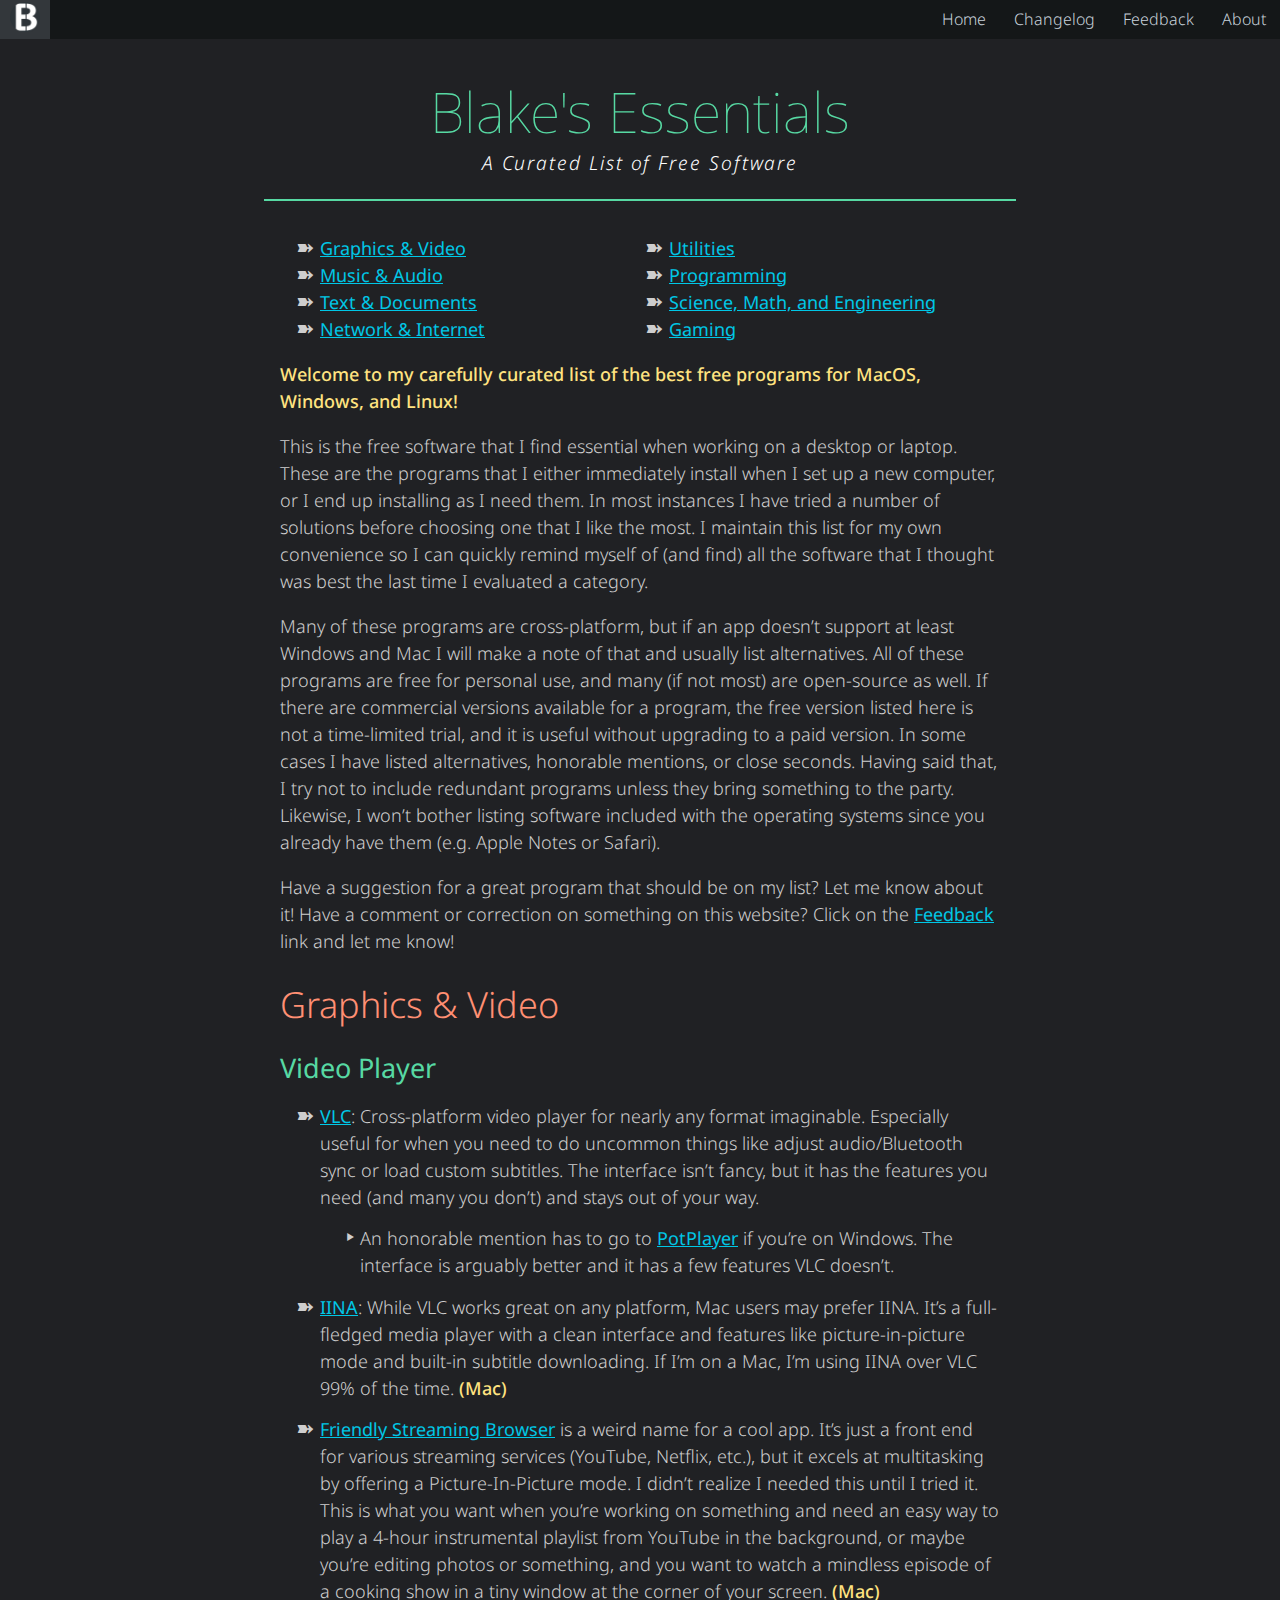
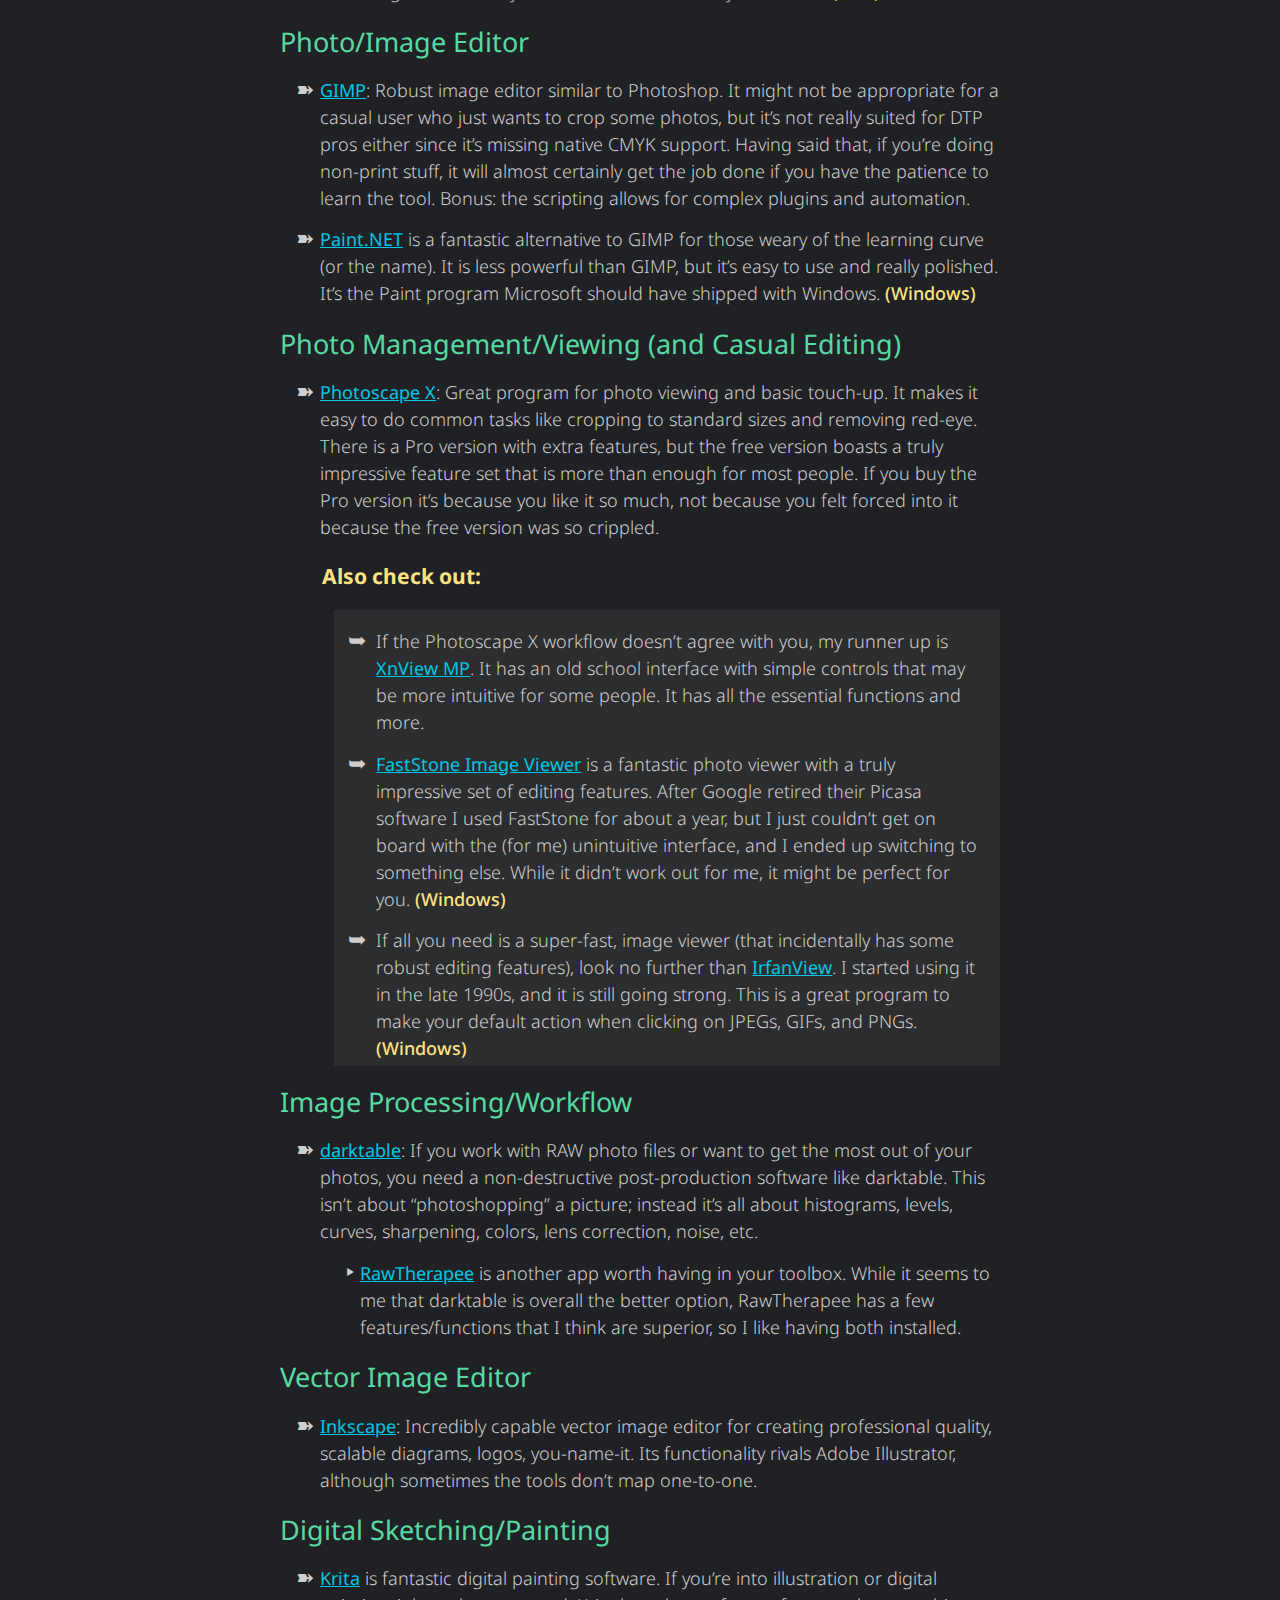
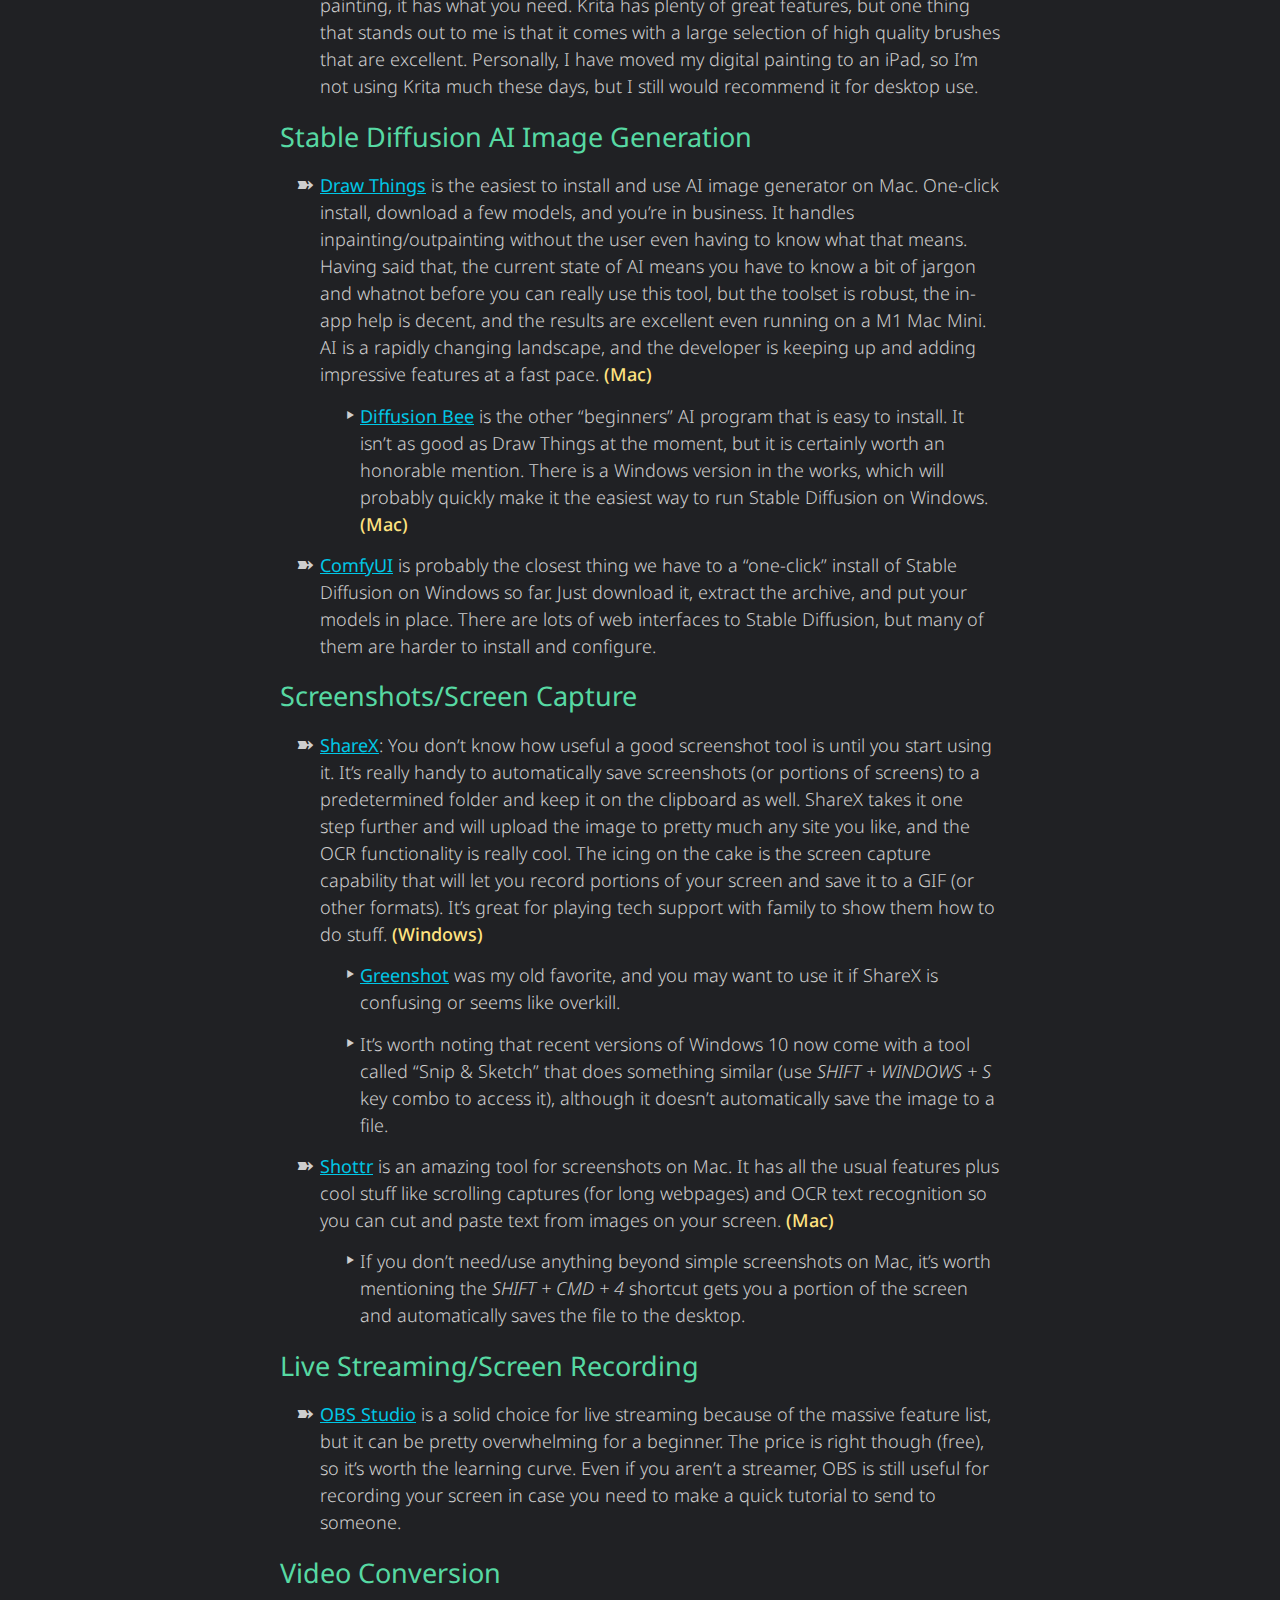
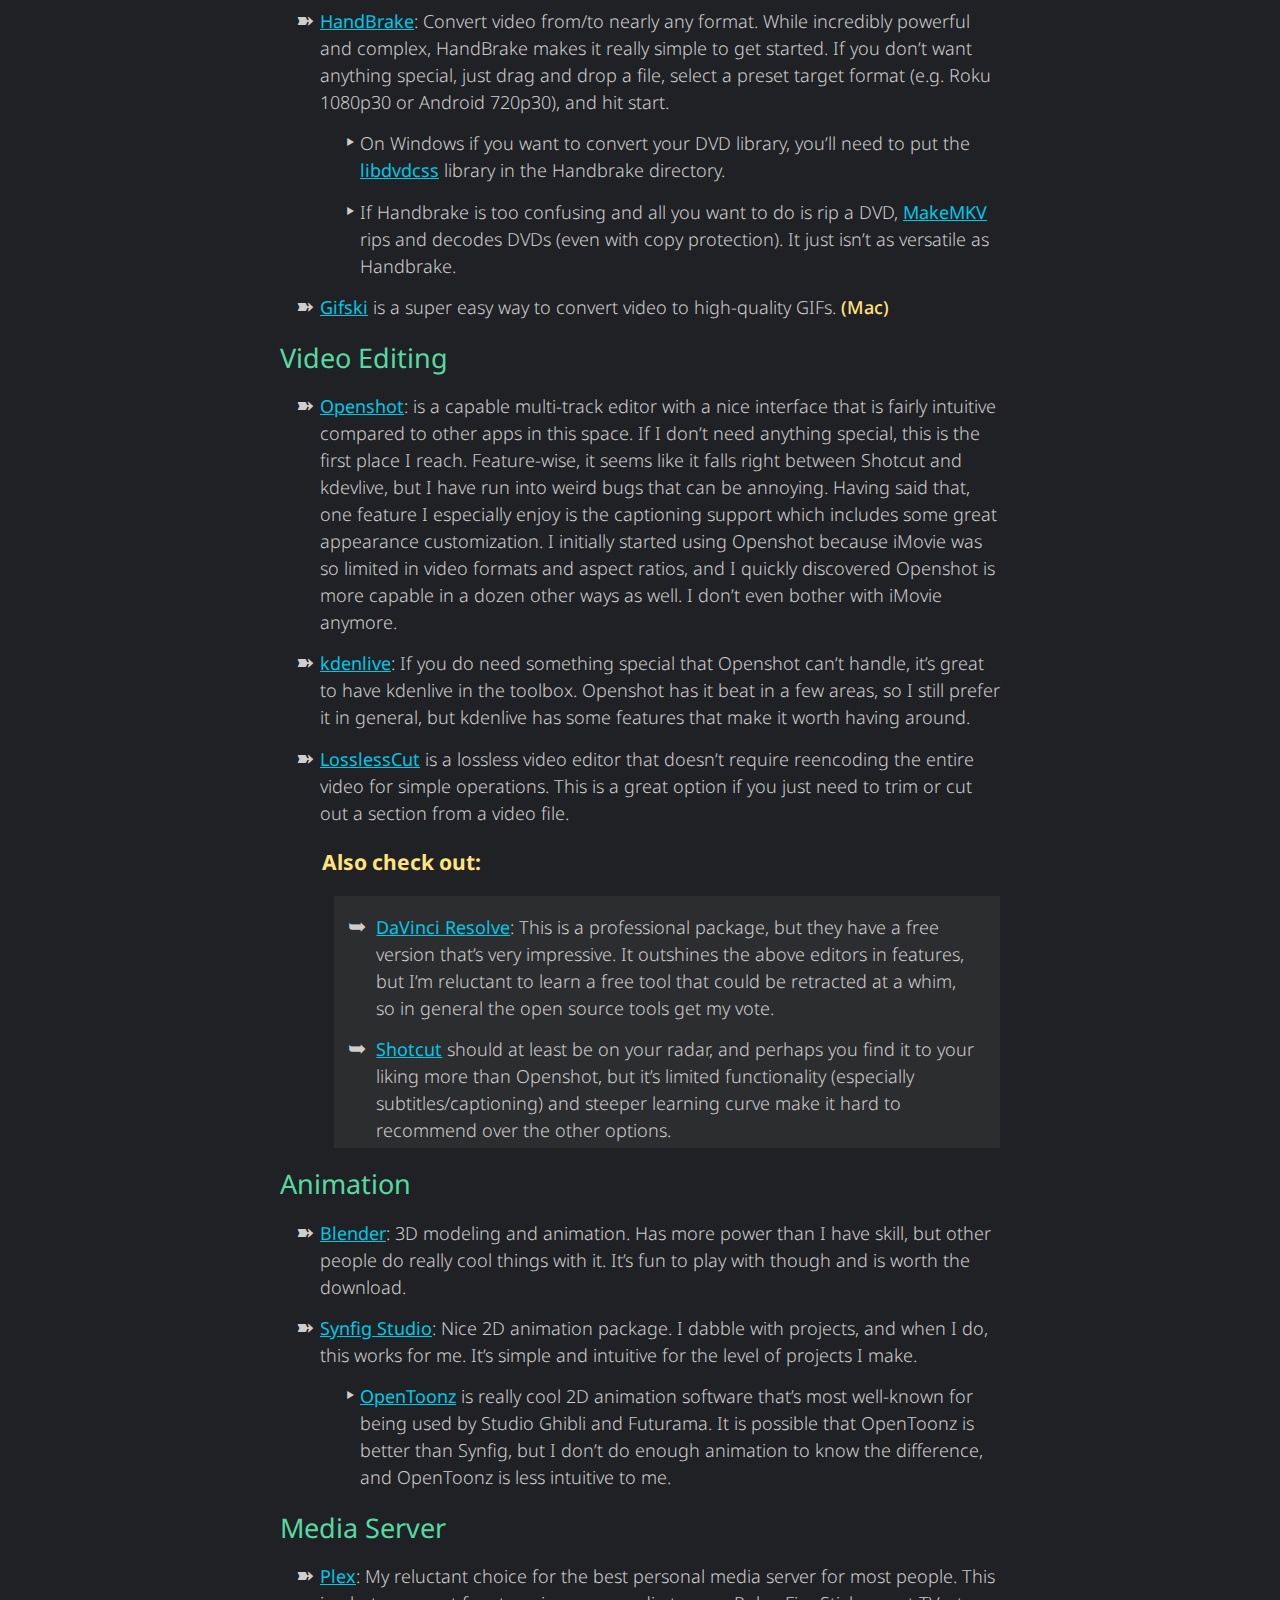
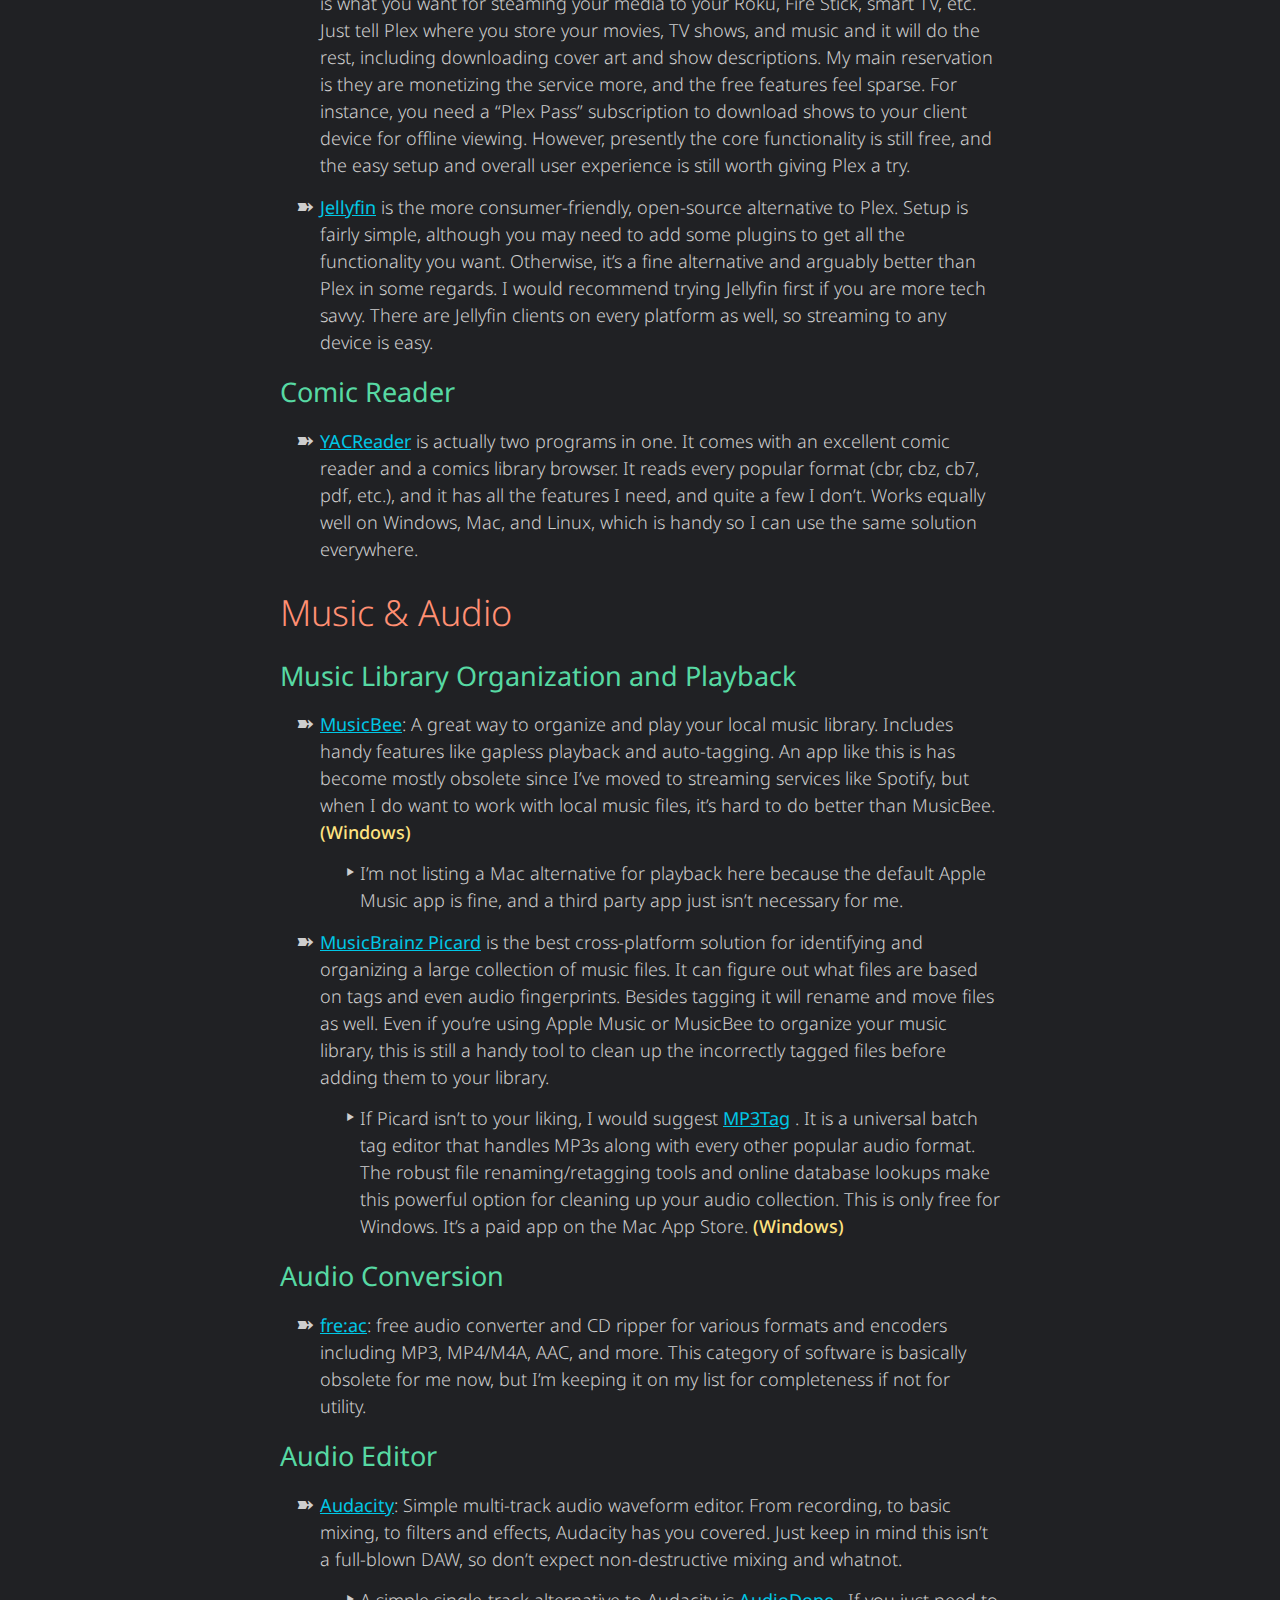
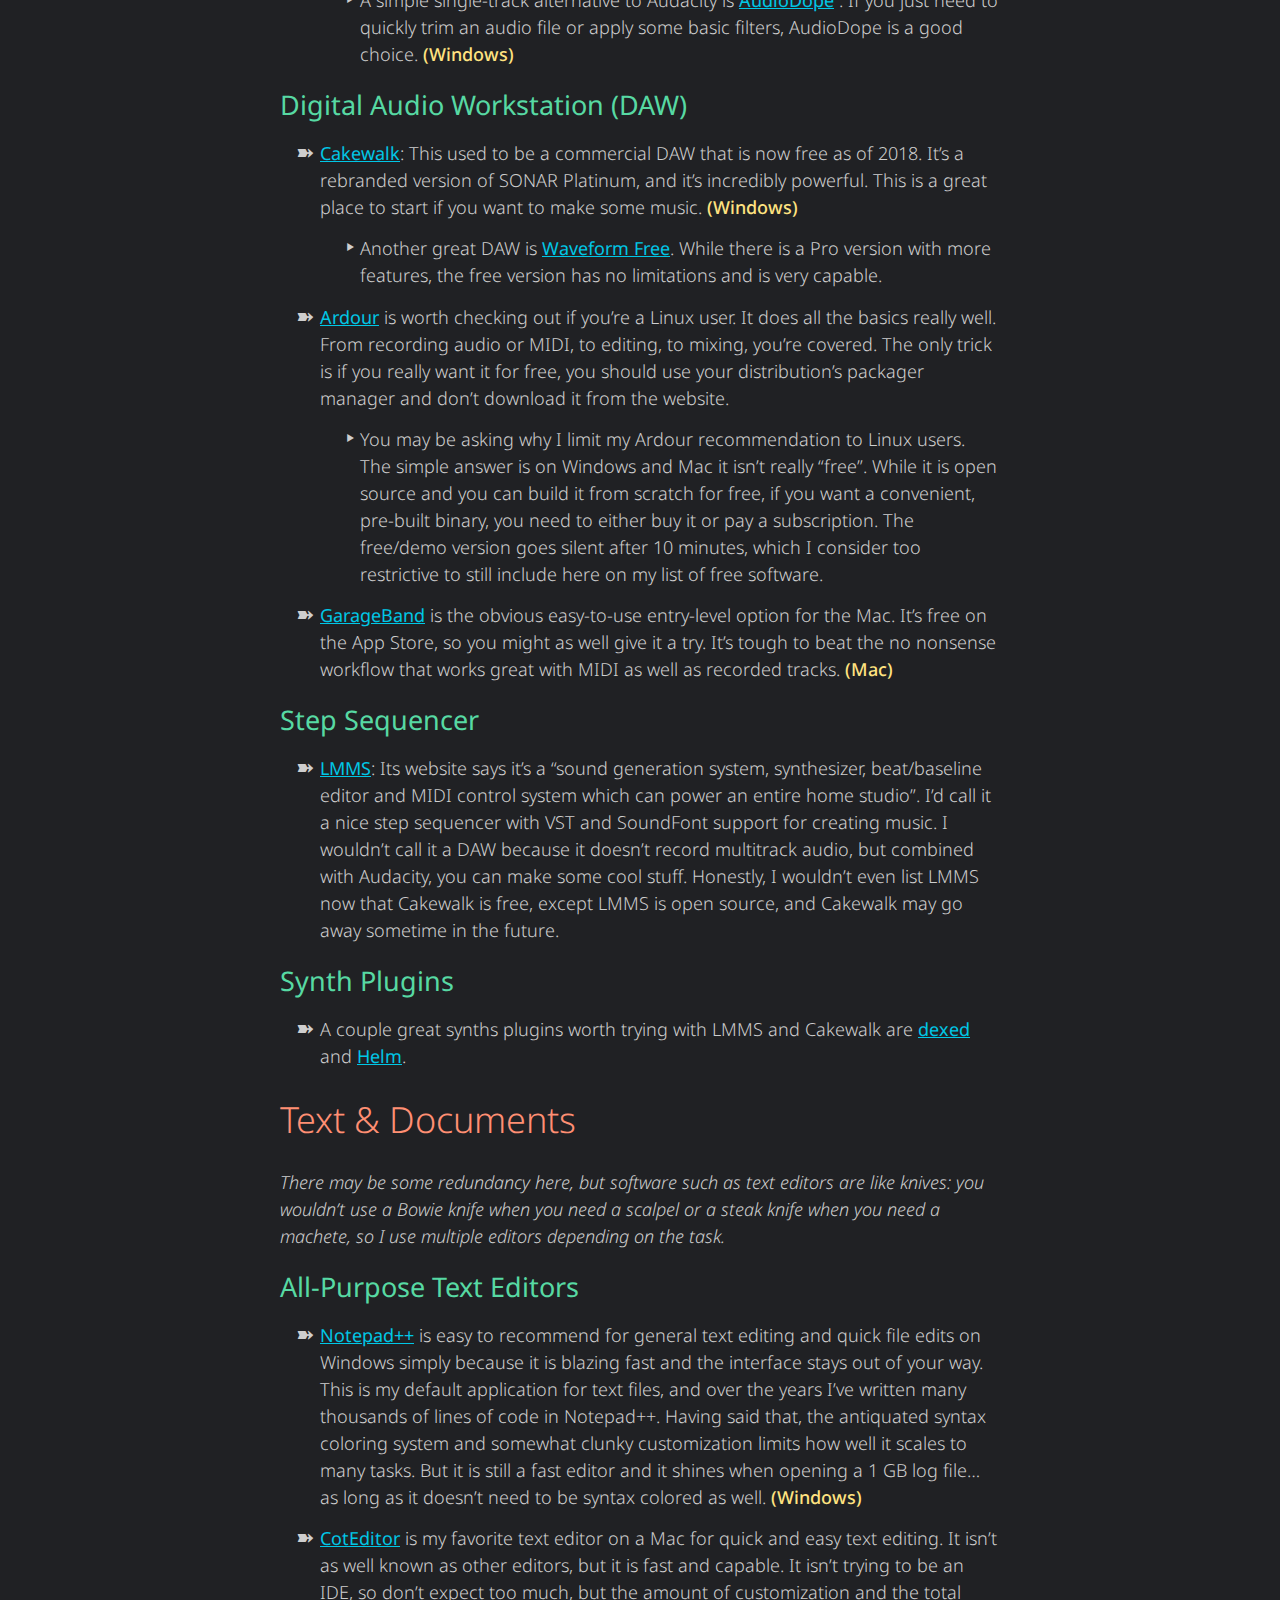
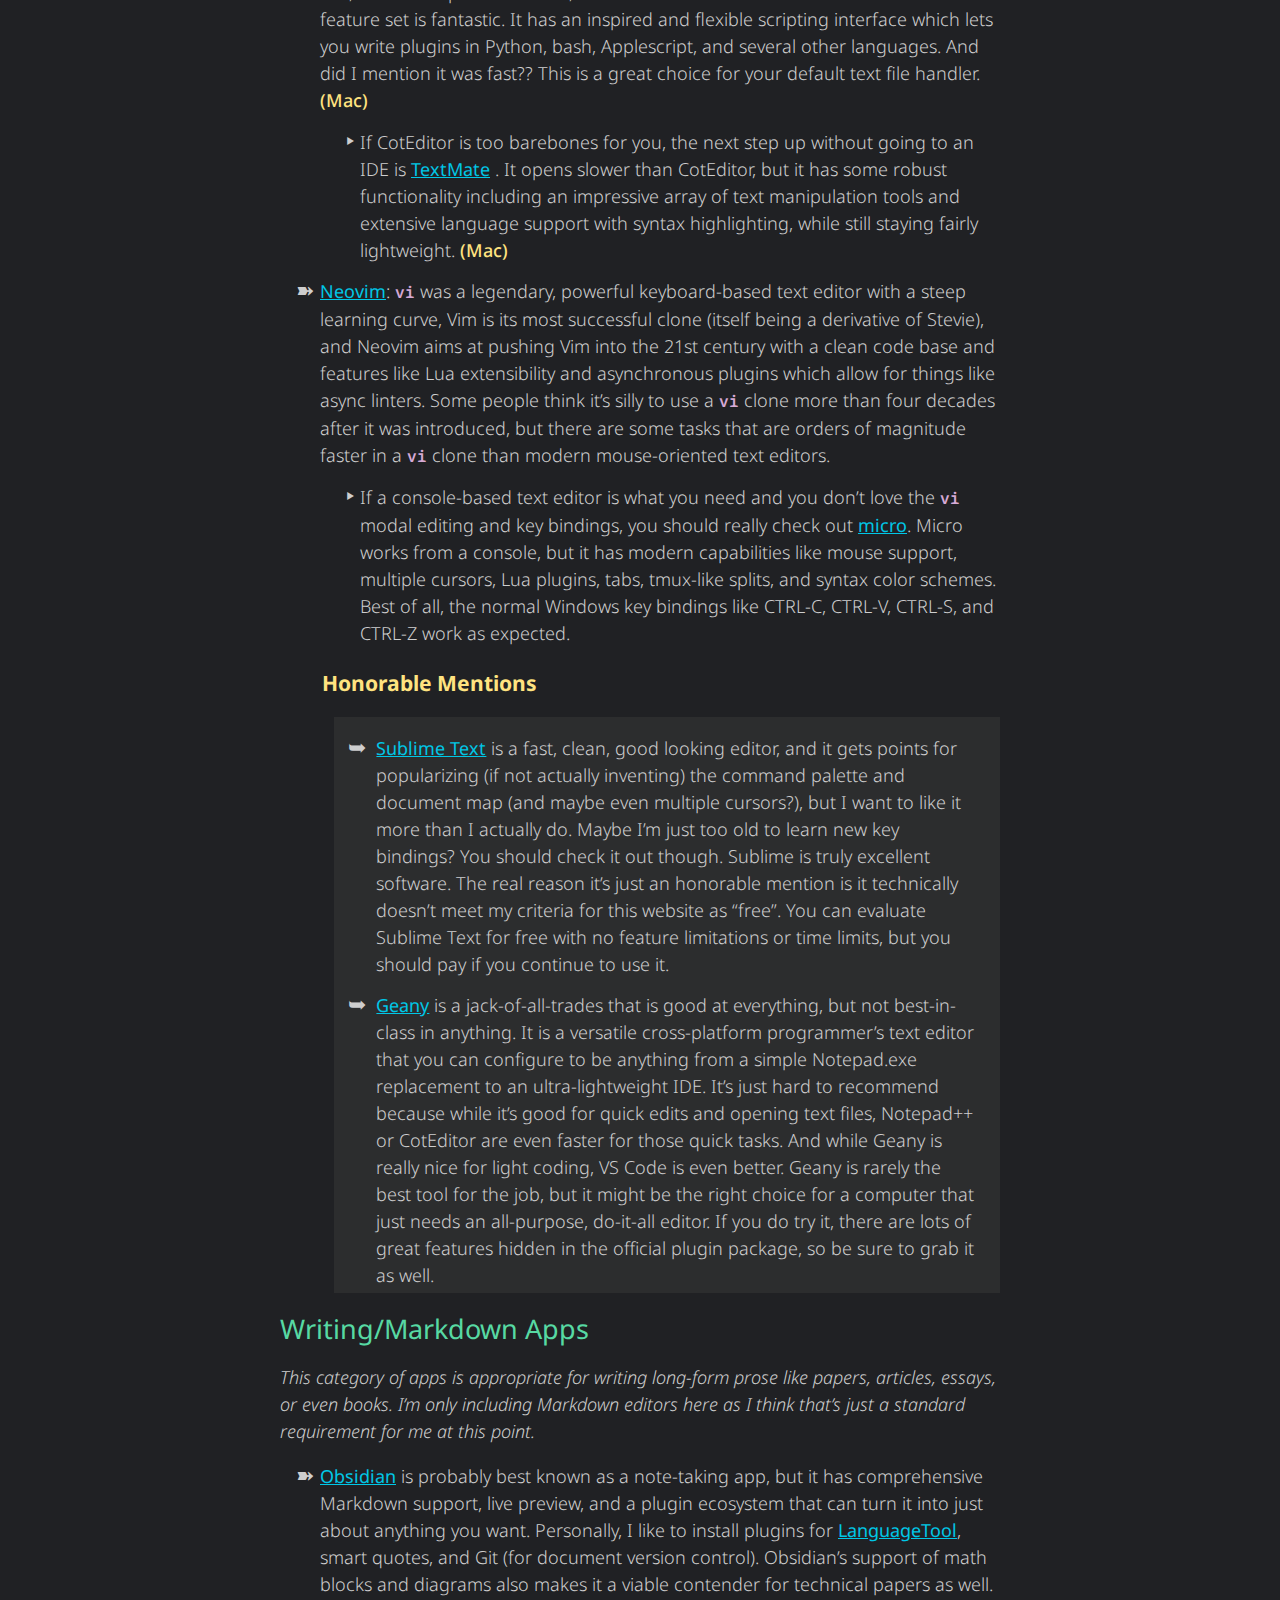
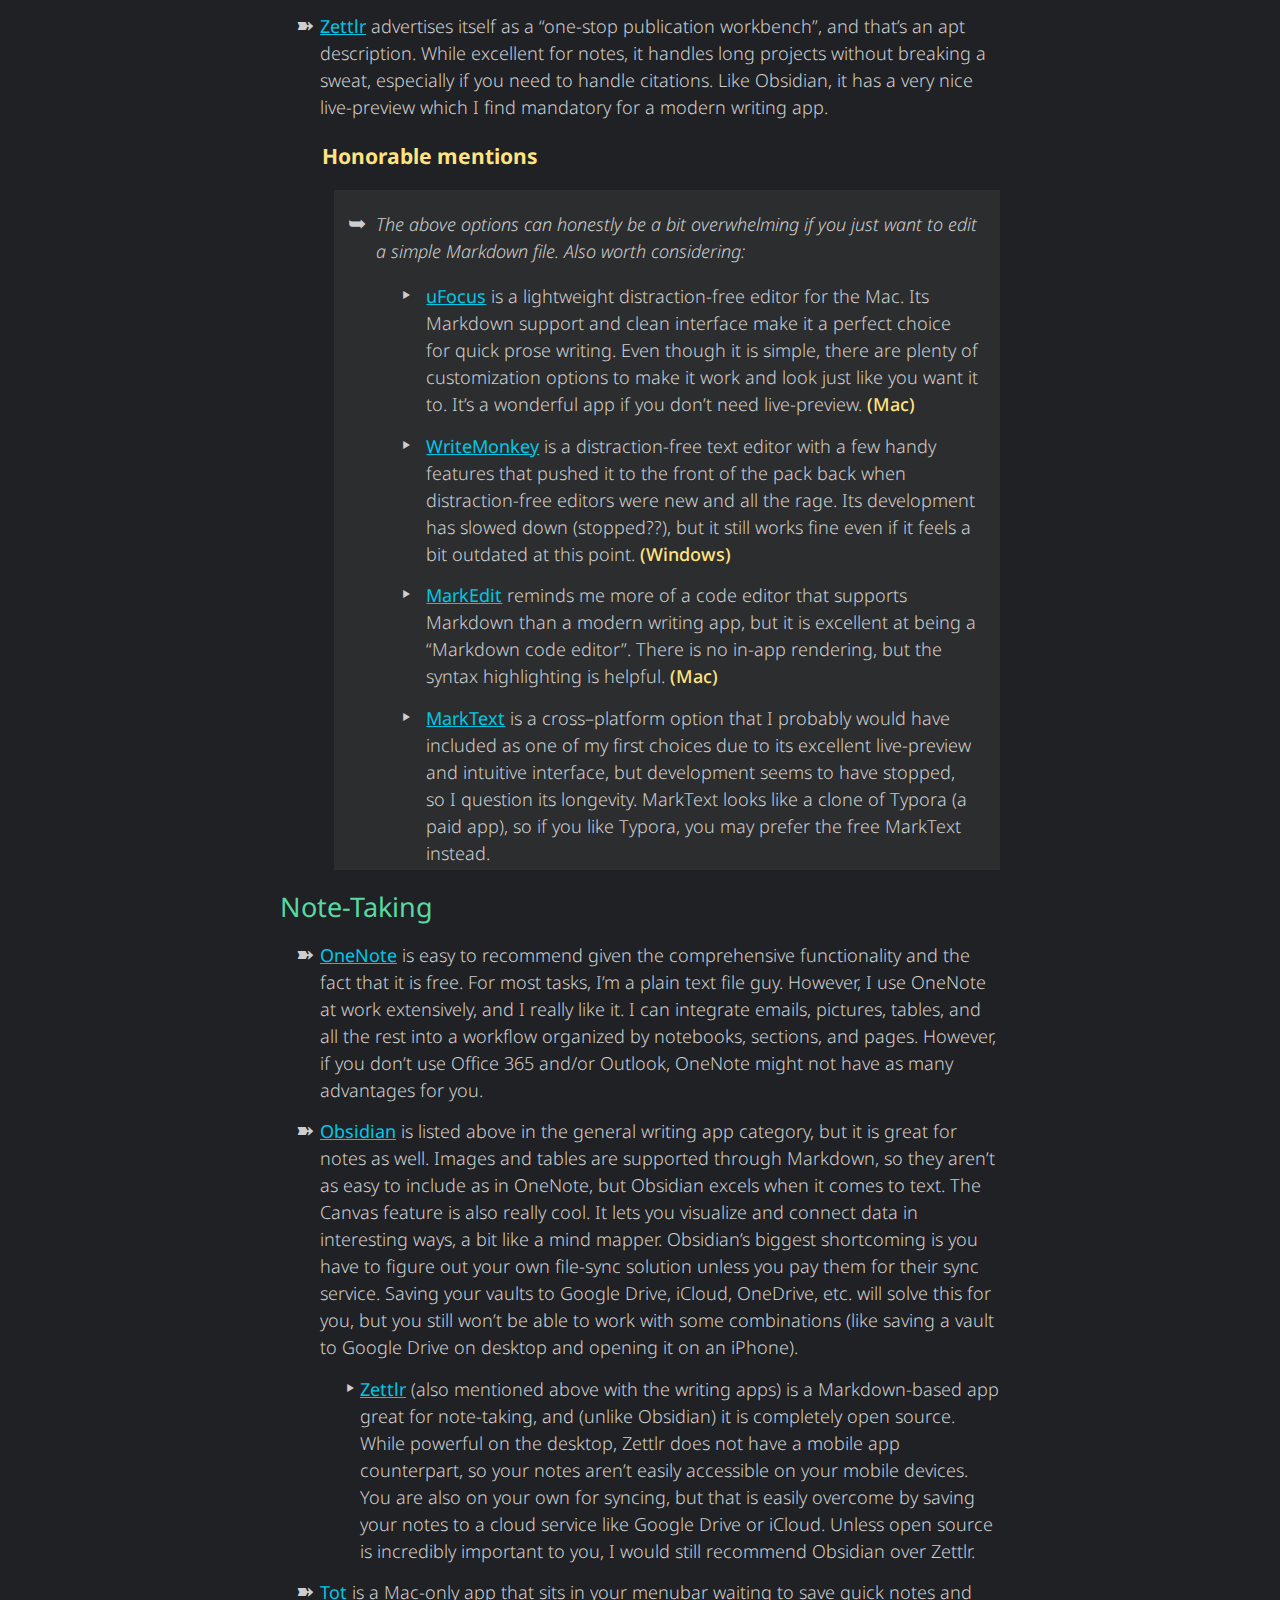
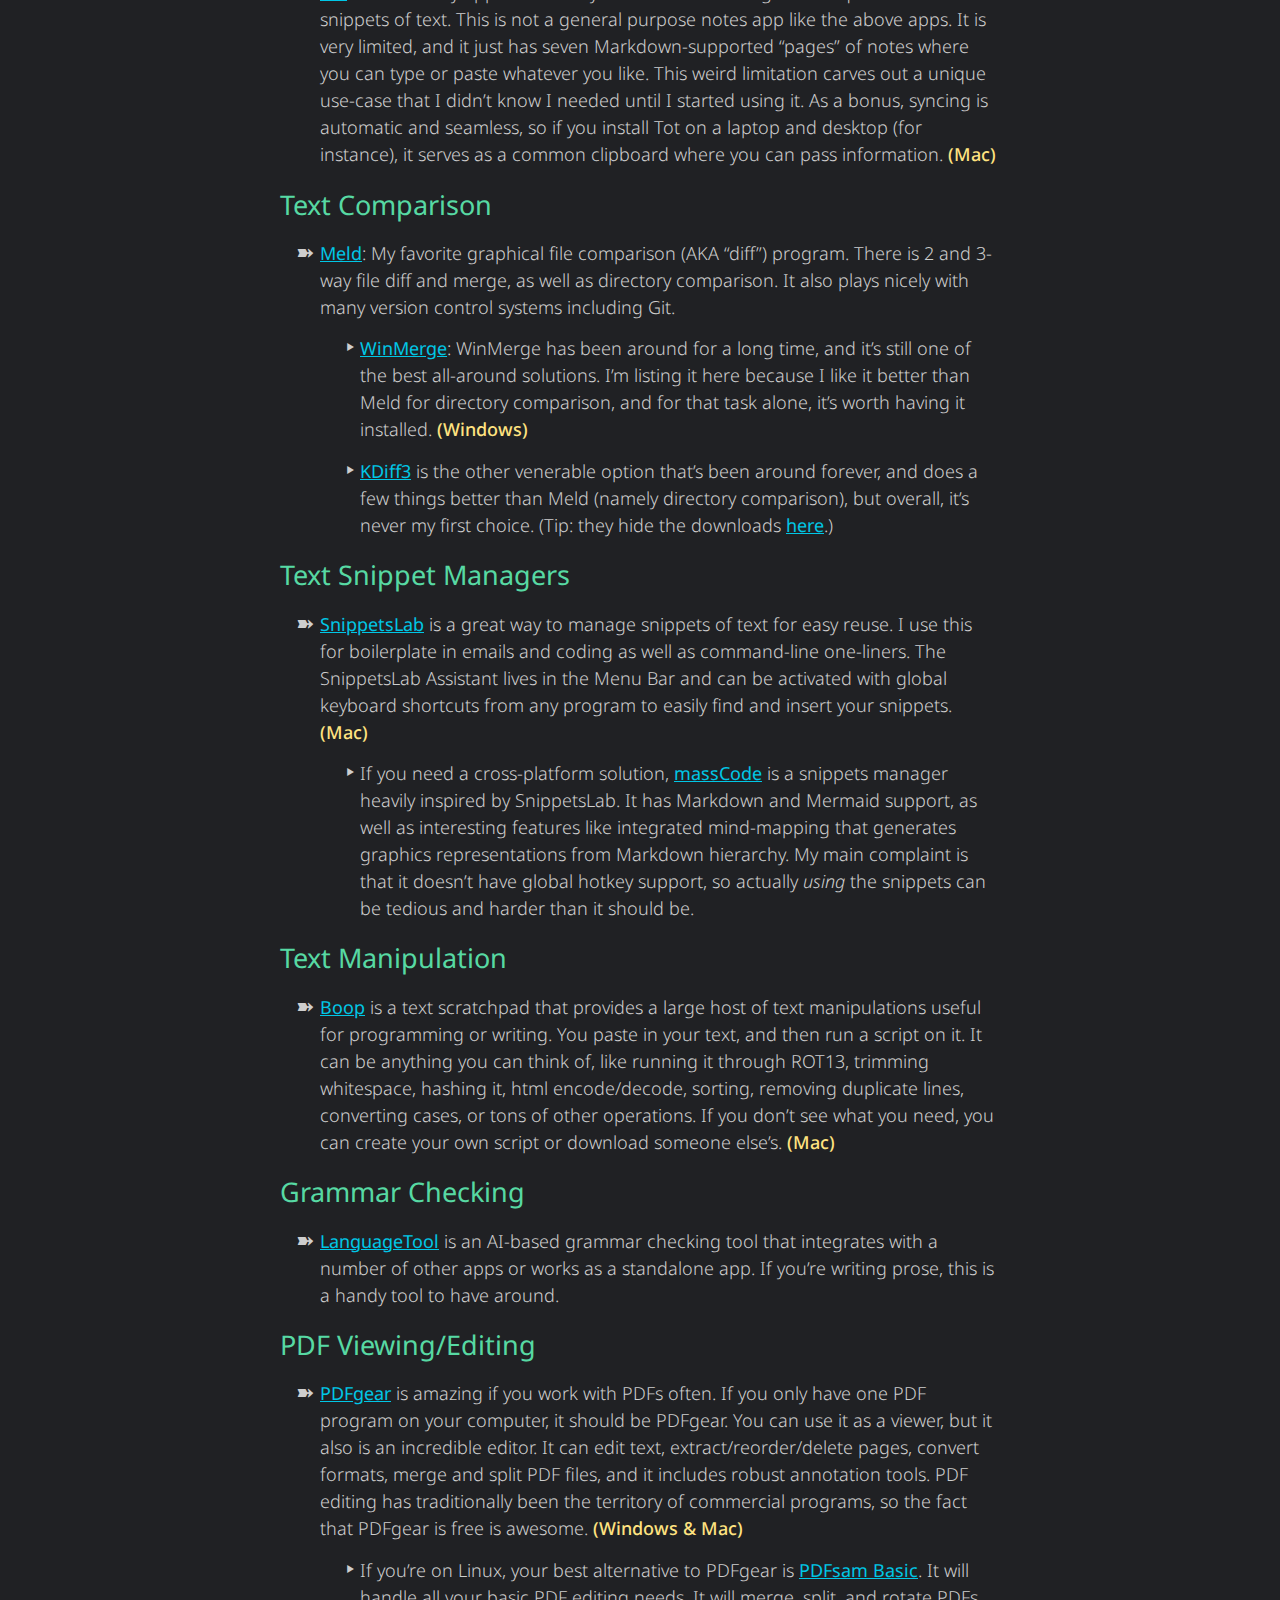
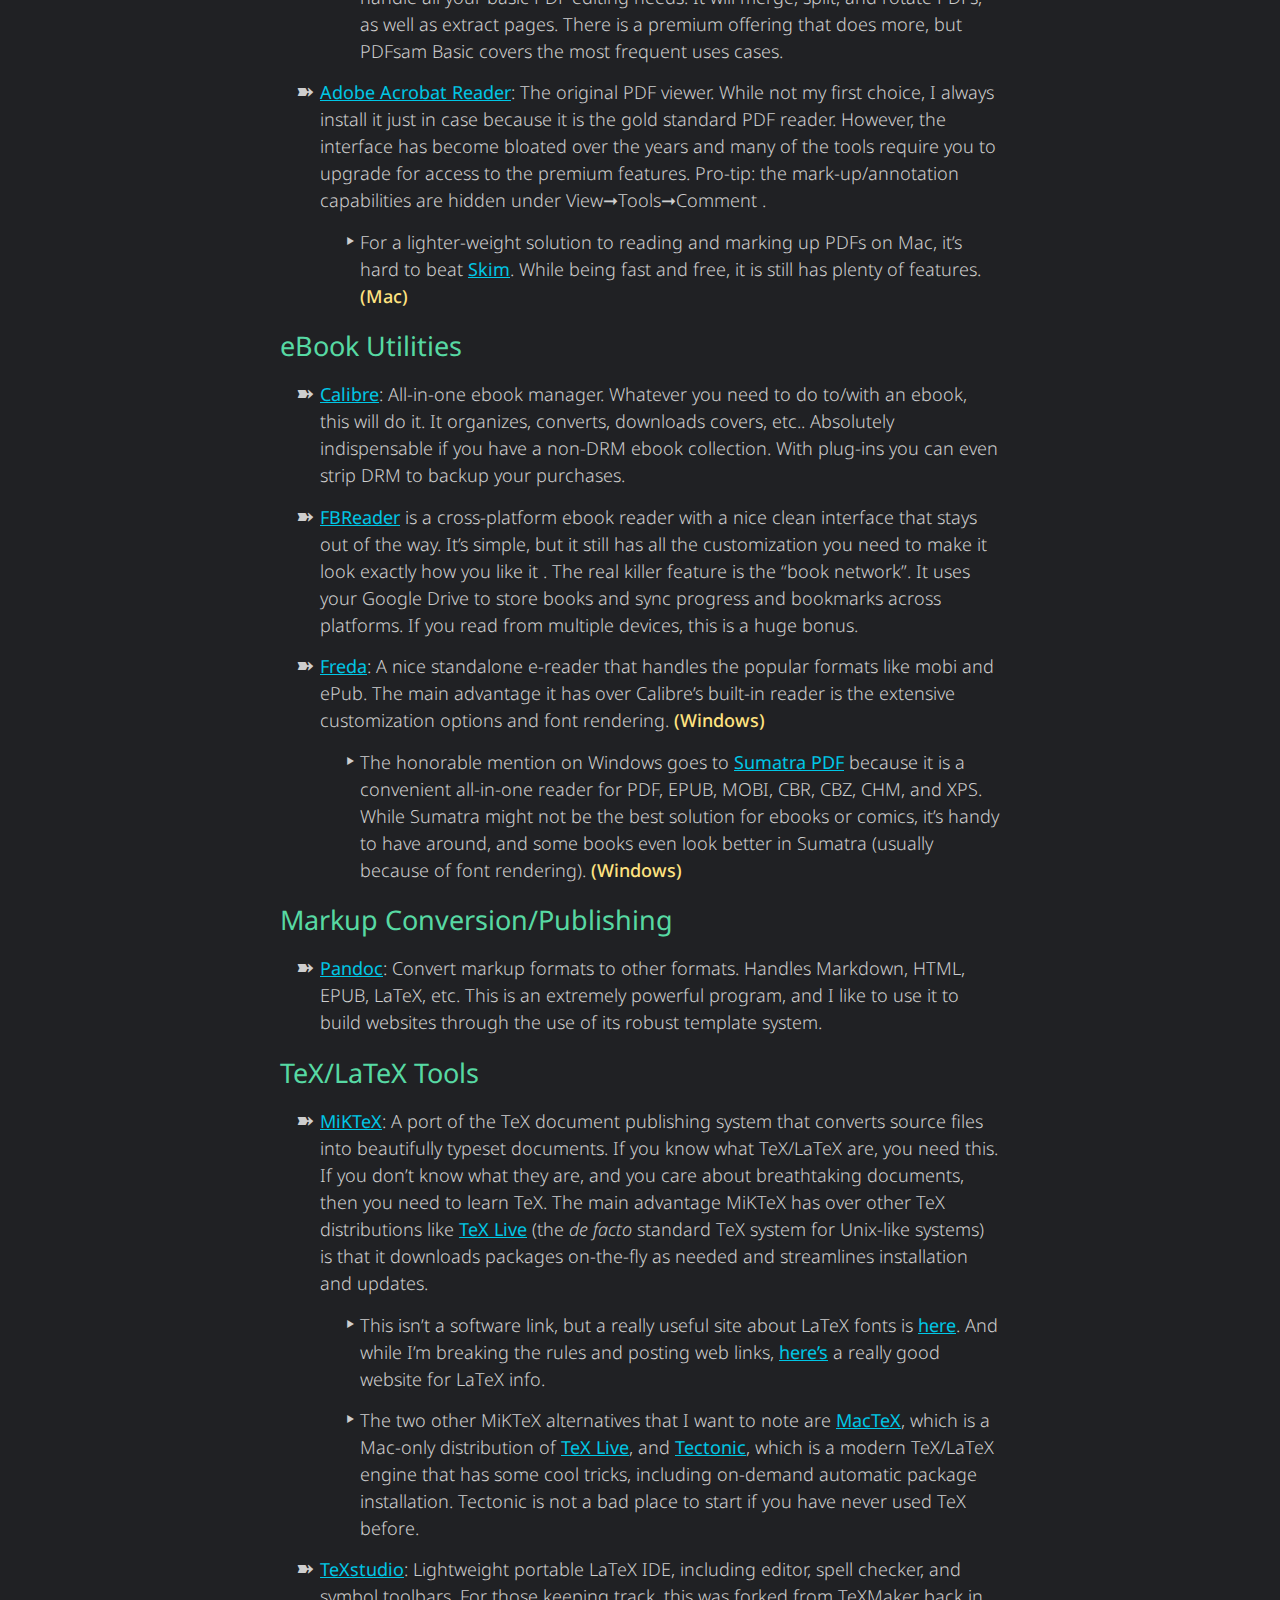
==== index.html @ a5bb8cea "x" ====
<!DOCTYPE html PUBLIC "-//W3C//DTD XHTML 1.1//EN" "http://www.w3.org/TR/xhtml11/DTD/xhtml11.dtd">
<html xmlns="http://www.w3.org/1999/xhtml" xml:lang="en">

<head>
    <meta http-equiv="Content-Type" content="text/html; charset=UTF-8" />
    <meta name="viewport" content="width=device-width, initial-scale=1">
    <title>Blake's Essentials</title>
    <link rel="shortcut icon" type="image/png" href="favicon.png" />
    <link rel="stylesheet" href="./main.css" type="text/css" />
    <link rel="preconnect" href="https://fonts.googleapis.com">
    <link rel="preconnect" href="https://fonts.gstatic.com" crossorigin>
    <link href="https://fonts.googleapis.com/css2?family=Noto+Sans+Mono:wght@100..900&family=Noto+Sans:ital,wght@0,100..900;1,100..900&display=swap" rel="stylesheet">
</head>
</head>

<body>

  <div class="navbar">
    <div class="navbar-left">
      <a href="index.html"><img src="favicon.png" height="30" width="30"/></a>
    </div>
    <div class="navbar-right">
      <a href="about.html">About</a>
      <a href="https://forms.gle/swSCivmLBwTxRwY27">Feedback</a>
      <a href="changelog.html">Changelog</a>
      <a href="index.html">Home</a>
    </div>
  </div>
  
  <div id="banner">
    <div id="banner-title">Blake's Essentials</div>
    <div id="banner-description">A Curated List of Free Software</div>
  </div>  

  <div class="content">
    
        <div class="categories">
      <ul>
      <li><a href="#graphics-video" id="toc-graphics-video">Graphics
      &amp; Video</a></li>
      <li><a href="#music-audio" id="toc-music-audio">Music &amp;
      Audio</a></li>
      <li><a href="#text-documents" id="toc-text-documents">Text &amp;
      Documents</a></li>
      <li><a href="#network-internet" id="toc-network-internet">Network
      &amp; Internet</a></li>
      <li><a href="#utilities" id="toc-utilities">Utilities</a></li>
      <li><a href="#programming"
      id="toc-programming">Programming</a></li>
      <li><a href="#science-math-and-engineering"
      id="toc-science-math-and-engineering">Science, Math, and
      Engineering</a></li>
      <li><a href="#gaming" id="toc-gaming">Gaming</a></li>
      </ul>
    </div>
    
        
        <p><strong>Welcome to my carefully curated list of the best free
        programs for MacOS, Windows, and Linux!</strong></p>
        <p>This is the free software that I find essential when working
        on a desktop or laptop. These are the programs that I either
        immediately install when I set up a new computer, or I end up
        installing as I need them. In most instances I have tried a
        number of solutions before choosing one that I like the most. I
        maintain this list for my own convenience so I can quickly
        remind myself of (and find) all the software that I thought was
        best the last time I evaluated a category.</p>
        <p>Many of these programs are cross-platform, but if an app
        doesn’t support at least Windows and Mac I will make a note of
        that and usually list alternatives. All of these programs are
        free for personal use, and many (if not most) are open-source as
        well. If there are commercial versions available for a program,
        the free version listed here is not a time-limited trial, and it
        is useful without upgrading to a paid version. In some cases I
        have listed alternatives, honorable mentions, or close seconds.
        Having said that, I try not to include redundant programs unless
        they bring something to the party. Likewise, I won’t bother
        listing software included with the operating systems since you
        already have them (e.g. Apple Notes or Safari).</p>
        <p>Have a suggestion for a great program that should be on my
        list? Let me know about it! Have a comment or correction on
        something on this website? Click on the <a
        href="https://forms.gle/swSCivmLBwTxRwY27">Feedback</a> link and
        let me know!</p>
        <h1 id="graphics-video">Graphics &amp; Video</h1>
        <h2 id="video-player">Video Player</h2>
        <ul>
        <li><a href="http://www.videolan.org/">VLC</a>: Cross-platform
        video player for nearly any format imaginable. Especially useful
        for when you need to do uncommon things like adjust
        audio/Bluetooth sync or load custom subtitles. The interface
        isn’t fancy, but it has the features you need (and many you
        don’t) and stays out of your way.
        <ul>
        <li>An honorable mention has to go to <a
        href="https://potplayer.daum.net">PotPlayer</a> if you’re on
        Windows. The interface is arguably better and it has a few
        features VLC doesn’t.</li>
        </ul></li>
        <li><a href="https://iina.io/">IINA</a>: While VLC works great
        on any platform, Mac users may prefer IINA. It’s a full-fledged
        media player with a clean interface and features like
        picture-in-picture mode and built-in subtitle downloading. If
        I’m on a Mac, I’m using IINA over VLC 99% of the time.
        <strong>(Mac)</strong></li>
        <li><a
        href="https://apps.apple.com/us/app/friendly-streaming-browser/id553245401?mt=12">Friendly
        Streaming Browser</a> is a weird name for a cool app. It’s just
        a front end for various streaming services (YouTube, Netflix,
        etc.), but it excels at multitasking by offering a
        Picture-In-Picture mode. I didn’t realize I needed this until I
        tried it. This is what you want when you’re working on something
        and need an easy way to play a 4-hour instrumental playlist from
        YouTube in the background, or maybe you’re editing photos or
        something, and you want to watch a mindless episode of a cooking
        show in a tiny window at the corner of your screen.
        <strong>(Mac)</strong></li>
        </ul>
        <h2 id="photoimage-editor">Photo/Image Editor</h2>
        <ul>
        <li><a href="http://www.gimp.org/">GIMP</a>: Robust image editor
        similar to Photoshop. It might not be appropriate for a casual
        user who just wants to crop some photos, but it’s not really
        suited for DTP pros either since it’s missing native CMYK
        support. Having said that, if you’re doing non-print stuff, it
        will almost certainly get the job done if you have the patience
        to learn the tool. Bonus: the scripting allows for complex
        plugins and automation.</li>
        <li><a href="http://www.getpaint.net/index.html">Paint.NET</a>
        is a fantastic alternative to GIMP for those weary of the
        learning curve (or the name). It is less powerful than GIMP, but
        it’s easy to use and really polished. It’s the Paint program
        Microsoft should have shipped with Windows.
        <strong>(Windows)</strong></li>
        </ul>
        <h2 id="photo-managementviewing-and-casual-editing">Photo
        Management/Viewing (and Casual Editing)</h2>
        <ul>
        <li><a href="http://x.photoscape.org/">Photoscape X</a>: Great
        program for photo viewing and basic touch-up. It makes it easy
        to do common tasks like cropping to standard sizes and removing
        red-eye. There is a Pro version with extra features, but the
        free version boasts a truly impressive feature set that is more
        than enough for most people. If you buy the Pro version it’s
        because you like it so much, not because you felt forced into it
        because the free version was so crippled.</li>
        </ul>
        <h3 id="also-check-out">Also check out:</h3>
        <ul>
        <li>If the Photoscape X workflow doesn’t agree with you, my
        runner up is <a
        href="https://www.xnview.com/en/xnviewmp/">XnView MP</a>. It has
        an old school interface with simple controls that may be more
        intuitive for some people. It has all the essential functions
        and more.</li>
        <li><a
        href="https://www.faststone.org/FSViewerDetail.htm">FastStone
        Image Viewer</a> is a fantastic photo viewer with a truly
        impressive set of editing features. After Google retired their
        Picasa software I used FastStone for about a year, but I just
        couldn’t get on board with the (for me) unintuitive interface,
        and I ended up switching to something else. While it didn’t work
        out for me, it might be perfect for you.
        <strong>(Windows)</strong></li>
        <li>If all you need is a super-fast, image viewer (that
        incidentally has some robust editing features), look no further
        than <a href="https://www.irfanview.com/">IrfanView</a>. I
        started using it in the late 1990s, and it is still going
        strong. This is a great program to make your default action when
        clicking on JPEGs, GIFs, and PNGs.
        <strong>(Windows)</strong></li>
        </ul>
        <h2 id="image-processingworkflow">Image Processing/Workflow</h2>
        <ul>
        <li><a href="https://www.darktable.org/">darktable</a>: If you
        work with RAW photo files or want to get the most out of your
        photos, you need a non-destructive post-production software like
        darktable. This isn’t about “photoshopping” a picture; instead
        it’s all about histograms, levels, curves, sharpening, colors,
        lens correction, noise, etc.
        <ul>
        <li><a href="https://www.rawtherapee.com/">RawTherapee</a> is
        another app worth having in your toolbox. While it seems to me
        that darktable is overall the better option, RawTherapee has a
        few features/functions that I think are superior, so I like
        having both installed.</li>
        </ul></li>
        </ul>
        <h2 id="vector-image-editor">Vector Image Editor</h2>
        <ul>
        <li><a href="https://inkscape.org/en/">Inkscape</a>: Incredibly
        capable vector image editor for creating professional quality,
        scalable diagrams, logos, you-name-it. Its functionality rivals
        Adobe Illustrator, although sometimes the tools don’t map
        one-to-one.</li>
        </ul>
        <h2 id="digital-sketchingpainting">Digital
        Sketching/Painting</h2>
        <ul>
        <li><a href="https://krita.org/en/">Krita</a> is fantastic
        digital painting software. If you’re into illustration or
        digital painting, it has what you need. Krita has plenty of
        great features, but one thing that stands out to me is that it
        comes with a large selection of high quality brushes that are
        excellent. Personally, I have moved my digital painting to an
        iPad, so I’m not using Krita much these days, but I still would
        recommend it for desktop use.</li>
        </ul>
        <h2 id="stable-diffusion-ai-image-generation">Stable Diffusion
        AI Image Generation</h2>
        <ul>
        <li><a href="https://drawthings.ai/">Draw Things</a> is the
        easiest to install and use AI image generator on Mac. One-click
        install, download a few models, and you’re in business. It
        handles inpainting/outpainting without the user even having to
        know what that means. Having said that, the current state of AI
        means you have to know a bit of jargon and whatnot before you
        can really use this tool, but the toolset is robust, the in-app
        help is decent, and the results are excellent even running on a
        M1 Mac Mini. AI is a rapidly changing landscape, and the
        developer is keeping up and adding impressive features at a fast
        pace. <strong>(Mac)</strong>
        <ul>
        <li><a href="https://diffusionbee.com/">Diffusion Bee</a> is the
        other “beginners” AI program that is easy to install. It isn’t
        as good as Draw Things at the moment, but it is certainly worth
        an honorable mention. There is a Windows version in the works,
        which will probably quickly make it the easiest way to run
        Stable Diffusion on Windows. <strong>(Mac)</strong></li>
        </ul></li>
        <li><a
        href="https://github.com/comfyanonymous/ComfyUI">ComfyUI</a> is
        probably the closest thing we have to a “one-click” install of
        Stable Diffusion on Windows so far. Just download it, extract
        the archive, and put your models in place. There are lots of web
        interfaces to Stable Diffusion, but many of them are harder to
        install and configure.</li>
        </ul>
        <h2 id="screenshotsscreen-capture">Screenshots/Screen
        Capture</h2>
        <ul>
        <li><a href="https://getsharex.com/">ShareX</a>: You don’t know
        how useful a good screenshot tool is until you start using it.
        It’s really handy to automatically save screenshots (or portions
        of screens) to a predetermined folder and keep it on the
        clipboard as well. ShareX takes it one step further and will
        upload the image to pretty much any site you like, and the OCR
        functionality is really cool. The icing on the cake is the
        screen capture capability that will let you record portions of
        your screen and save it to a GIF (or other formats). It’s great
        for playing tech support with family to show them how to do
        stuff. <strong>(Windows)</strong>
        <ul>
        <li><a href="http://getgreenshot.org/">Greenshot</a> was my old
        favorite, and you may want to use it if ShareX is confusing or
        seems like overkill.</li>
        <li>It’s worth noting that recent versions of Windows 10 now
        come with a tool called “Snip &amp; Sketch” that does something
        similar (use <em>SHIFT + WINDOWS + S</em> key combo to access
        it), although it doesn’t automatically save the image to a
        file.</li>
        </ul></li>
        <li><a href="https://shottr.cc/">Shottr</a> is an amazing tool
        for screenshots on Mac. It has all the usual features plus cool
        stuff like scrolling captures (for long webpages) and OCR text
        recognition so you can cut and paste text from images on your
        screen. <strong>(Mac)</strong>
        <ul>
        <li>If you don’t need/use anything beyond simple screenshots on
        Mac, it’s worth mentioning the <em>SHIFT + CMD + 4</em> shortcut
        gets you a portion of the screen and automatically saves the
        file to the desktop.</li>
        </ul></li>
        </ul>
        <h2 id="live-streamingscreen-recording">Live Streaming/Screen
        Recording</h2>
        <ul>
        <li><a href="https://obsproject.com/">OBS Studio</a> is a solid
        choice for live streaming because of the massive feature list,
        but it can be pretty overwhelming for a beginner. The price is
        right though (free), so it’s worth the learning curve. Even if
        you aren’t a streamer, OBS is still useful for recording your
        screen in case you need to make a quick tutorial to send to
        someone.</li>
        </ul>
        <h2 id="video-conversion">Video Conversion</h2>
        <ul>
        <li><a href="https://handbrake.fr/">HandBrake</a>: Convert video
        from/to nearly any format. While incredibly powerful and
        complex, HandBrake makes it really simple to get started. If you
        don’t want anything special, just drag and drop a file, select a
        preset target format (e.g. Roku 1080p30 or Android 720p30), and
        hit start.
        <ul>
        <li>On Windows if you want to convert your DVD library, you’ll
        need to put the <a
        href="http://download.videolan.org/pub/libdvdcss/1.2.11/win64/libdvdcss-2.dll">libdvdcss</a>
        library in the Handbrake directory.</li>
        <li>If Handbrake is too confusing and all you want to do is rip
        a DVD, <a href="http://www.makemkv.com/">MakeMKV</a> rips and
        decodes DVDs (even with copy protection). It just isn’t as
        versatile as Handbrake.</li>
        </ul></li>
        <li><a href="https://sindresorhus.com/gifski">Gifski</a> is a
        super easy way to convert video to high-quality GIFs.
        <strong>(Mac)</strong></li>
        </ul>
        <h2 id="video-editing">Video Editing</h2>
        <ul>
        <li><a href="https://www.openshot.org/">Openshot</a>: is a
        capable multi-track editor with a nice interface that is fairly
        intuitive compared to other apps in this space. If I don’t need
        anything special, this is the first place I reach. Feature-wise,
        it seems like it falls right between Shotcut and kdevlive, but I
        have run into weird bugs that can be annoying. Having said that,
        one feature I especially enjoy is the captioning support which
        includes some great appearance customization. I initially
        started using Openshot because iMovie was so limited in video
        formats and aspect ratios, and I quickly discovered Openshot is
        more capable in a dozen other ways as well. I don’t even bother
        with iMovie anymore.</li>
        <li><a href="https://kdenlive.org/">kdenlive</a>: If you do need
        something special that Openshot can’t handle, it’s great to have
        kdenlive in the toolbox. Openshot has it beat in a few areas, so
        I still prefer it in general, but kdenlive has some features
        that make it worth having around.</li>
        <li><a
        href="https://github.com/mifi/lossless-cut">LosslessCut</a> is a
        lossless video editor that doesn’t require reencoding the entire
        video for simple operations. This is a great option if you just
        need to trim or cut out a section from a video file.</li>
        </ul>
        <h3 id="also-check-out-1">Also check out:</h3>
        <ul>
        <li><a
        href="https://www.blackmagicdesign.com/products/davinciresolve/">DaVinci
        Resolve</a>: This is a professional package, but they have a
        free version that’s very impressive. It outshines the above
        editors in features, but I’m reluctant to learn a free tool that
        could be retracted at a whim, so in general the open source
        tools get my vote.</li>
        <li><a href="https://www.shotcut.org/">Shotcut</a> should at
        least be on your radar, and perhaps you find it to your liking
        more than Openshot, but it’s limited functionality (especially
        subtitles/captioning) and steeper learning curve make it hard to
        recommend over the other options.</li>
        </ul>
        <h2 id="animation">Animation</h2>
        <ul>
        <li><a href="https://www.blender.org/">Blender</a>: 3D modeling
        and animation. Has more power than I have skill, but other
        people do really cool things with it. It’s fun to play with
        though and is worth the download.</li>
        <li><a href="https://www.synfig.org/">Synfig Studio</a>: Nice 2D
        animation package. I dabble with projects, and when I do, this
        works for me. It’s simple and intuitive for the level of
        projects I make.
        <ul>
        <li><a href="https://opentoonz.github.io/e/">OpenToonz</a> is
        really cool 2D animation software that’s most well-known for
        being used by Studio Ghibli and Futurama. It is possible that
        OpenToonz is better than Synfig, but I don’t do enough animation
        to know the difference, and OpenToonz is less intuitive to
        me.</li>
        </ul></li>
        </ul>
        <h2 id="media-server">Media Server</h2>
        <ul>
        <li><a href="https://plex.tv/">Plex</a>: My reluctant choice for
        the best personal media server for most people. This is what you
        want for steaming your media to your Roku, Fire Stick, smart TV,
        etc. Just tell Plex where you store your movies, TV shows, and
        music and it will do the rest, including downloading cover art
        and show descriptions. My main reservation is they are
        monetizing the service more, and the free features feel sparse.
        For instance, you need a “Plex Pass” subscription to download
        shows to your client device for offline viewing. However,
        presently the core functionality is still free, and the easy
        setup and overall user experience is still worth giving Plex a
        try.</li>
        <li><a href="https://jellyfin.org/">Jellyfin</a> is the more
        consumer-friendly, open-source alternative to Plex. Setup is
        fairly simple, although you may need to add some plugins to get
        all the functionality you want. Otherwise, it’s a fine
        alternative and arguably better than Plex in some regards. I
        would recommend trying Jellyfin first if you are more tech
        savvy. There are Jellyfin clients on every platform as well, so
        streaming to any device is easy.</li>
        </ul>
        <h2 id="comic-reader">Comic Reader</h2>
        <ul>
        <li><a href="http://www.yacreader.com/">YACReader</a> is
        actually two programs in one. It comes with an excellent comic
        reader and a comics library browser. It reads every popular
        format (cbr, cbz, cb7, pdf, etc.), and it has all the features I
        need, and quite a few I don’t. Works equally well on Windows,
        Mac, and Linux, which is handy so I can use the same solution
        everywhere.</li>
        </ul>
        <h1 id="music-audio">Music &amp; Audio</h1>
        <h2 id="music-library-organization-and-playback">Music Library
        Organization and Playback</h2>
        <ul>
        <li><a href="https://getmusicbee.com/">MusicBee</a>: A great way
        to organize and play your local music library. Includes handy
        features like gapless playback and auto-tagging. An app like
        this is has become mostly obsolete since I’ve moved to streaming
        services like Spotify, but when I do want to work with local
        music files, it’s hard to do better than MusicBee.
        <strong>(Windows)</strong>
        <ul>
        <li>I’m not listing a Mac alternative for playback here because
        the default Apple Music app is fine, and a third party app just
        isn’t necessary for me.</li>
        </ul></li>
        <li><a href="https://picard.musicbrainz.org/">MusicBrainz
        Picard</a> is the best cross-platform solution for identifying
        and organizing a large collection of music files. It can figure
        out what files are based on tags and even audio fingerprints.
        Besides tagging it will rename and move files as well. Even if
        you’re using Apple Music or MusicBee to organize your music
        library, this is still a handy tool to clean up the incorrectly
        tagged files before adding them to your library.
        <ul>
        <li>If Picard isn’t to your liking, I would suggest <a
        href="https://www.mp3tag.de/en/">MP3Tag</a> . It is a universal
        batch tag editor that handles MP3s along with every other
        popular audio format. The robust file renaming/retagging tools
        and online database lookups make this powerful option for
        cleaning up your audio collection. This is only free for
        Windows. It’s a paid app on the Mac App Store.
        <strong>(Windows)</strong></li>
        </ul></li>
        </ul>
        <h2 id="audio-conversion">Audio Conversion</h2>
        <ul>
        <li><a href="http://www.freac.org/">fre:ac</a>: free audio
        converter and CD ripper for various formats and encoders
        including MP3, MP4/M4A, AAC, and more. This category of software
        is basically obsolete for me now, but I’m keeping it on my list
        for completeness if not for utility.</li>
        </ul>
        <h2 id="audio-editor">Audio Editor</h2>
        <ul>
        <li><a href="http://audacityteam.org/">Audacity</a>: Simple
        multi-track audio waveform editor. From recording, to basic
        mixing, to filters and effects, Audacity has you covered. Just
        keep in mind this isn’t a full-blown DAW, so don’t expect
        non-destructive mixing and whatnot.
        <ul>
        <li>A simple single-track alternative to Audacity is <a
        href="http://www.audiodope.org/">AudioDope</a> . If you just
        need to quickly trim an audio file or apply some basic filters,
        AudioDope is a good choice. <strong>(Windows)</strong></li>
        </ul></li>
        </ul>
        <h2 id="digital-audio-workstation-daw">Digital Audio Workstation
        (DAW)</h2>
        <ul>
        <li><a
        href="https://www.bandlab.com/products/cakewalk">Cakewalk</a>:
        This used to be a commercial DAW that is now free as of 2018.
        It’s a rebranded version of SONAR Platinum, and it’s incredibly
        powerful. This is a great place to start if you want to make
        some music. <strong>(Windows)</strong>
        <ul>
        <li>Another great DAW is <a
        href="https://www.tracktion.com/products/waveform-free">Waveform
        Free</a>. While there is a Pro version with more features, the
        free version has no limitations and is very capable.</li>
        </ul></li>
        <li><a href="https://ardour.org/">Ardour</a> is worth checking
        out if you’re a Linux user. It does all the basics really well.
        From recording audio or MIDI, to editing, to mixing, you’re
        covered. The only trick is if you really want it for free, you
        should use your distribution’s packager manager and don’t
        download it from the website.
        <ul>
        <li>You may be asking why I limit my Ardour recommendation to
        Linux users. The simple answer is on Windows and Mac it isn’t
        really “free”. While it is open source and you can build it from
        scratch for free, if you want a convenient, pre-built binary,
        you need to either buy it or pay a subscription. The free/demo
        version goes silent after 10 minutes, which I consider too
        restrictive to still include here on my list of free
        software.<br />
        </li>
        </ul></li>
        <li><a
        href="https://www.apple.com/mac/garageband/">GarageBand</a> is
        the obvious easy-to-use entry-level option for the Mac. It’s
        free on the App Store, so you might as well give it a try. It’s
        tough to beat the no nonsense workflow that works great with
        MIDI as well as recorded tracks. <strong>(Mac)</strong></li>
        </ul>
        <h2 id="step-sequencer">Step Sequencer</h2>
        <ul>
        <li><a href="https://lmms.io/">LMMS</a>: Its website says it’s a
        “sound generation system, synthesizer, beat/baseline editor and
        MIDI control system which can power an entire home studio”. I’d
        call it a nice step sequencer with VST and SoundFont support for
        creating music. I wouldn’t call it a DAW because it doesn’t
        record multitrack audio, but combined with Audacity, you can
        make some cool stuff. Honestly, I wouldn’t even list LMMS now
        that Cakewalk is free, except LMMS is open source, and Cakewalk
        may go away sometime in the future.</li>
        </ul>
        <h2 id="synth-plugins">Synth Plugins</h2>
        <ul>
        <li>A couple great synths plugins worth trying with LMMS and
        Cakewalk are <a
        href="https://asb2m10.github.io/dexed/">dexed</a> and <a
        href="https://tytel.org/helm/">Helm</a>.</li>
        </ul>
        <h1 id="text-documents">Text &amp; Documents</h1>
        <p><em>There may be some redundancy here, but software such as
        text editors are like knives: you wouldn’t use a Bowie knife
        when you need a scalpel or a steak knife when you need a
        machete, so I use multiple editors depending on the
        task.</em></p>
        <h2 id="all-purpose-text-editors">All-Purpose Text Editors</h2>
        <ul>
        <li><a href="https://notepad-plus-plus.org/">Notepad++</a> is
        easy to recommend for general text editing and quick file edits
        on Windows simply because it is blazing fast and the interface
        stays out of your way. This is my default application for text
        files, and over the years I’ve written many thousands of lines
        of code in Notepad++. Having said that, the antiquated syntax
        coloring system and somewhat clunky customization limits how
        well it scales to many tasks. But it is still a fast editor and
        it shines when opening a 1 GB log file… as long as it doesn’t
        need to be syntax colored as well.
        <strong>(Windows)</strong></li>
        <li><a href="https://coteditor.com/">CotEditor</a> is my
        favorite text editor on a Mac for quick and easy text editing.
        It isn’t as well known as other editors, but it is fast and
        capable. It isn’t trying to be an IDE, so don’t expect too much,
        but the amount of customization and the total feature set is
        fantastic. It has an inspired and flexible scripting interface
        which lets you write plugins in Python, bash, Applescript, and
        several other languages. And did I mention it was fast?? This is
        a great choice for your default text file handler.
        <strong>(Mac)</strong>
        <ul>
        <li>If CotEditor is too barebones for you, the next step up
        without going to an IDE is <a
        href="https://macromates.com/">TextMate</a> . It opens slower
        than CotEditor, but it has some robust functionality including
        an impressive array of text manipulation tools and extensive
        language support with syntax highlighting, while still staying
        fairly lightweight. <strong>(Mac)</strong></li>
        </ul></li>
        <li><a href="https://neovim.io/">Neovim</a>: <code>vi</code> was
        a legendary, powerful keyboard-based text editor with a steep
        learning curve, Vim is its most successful clone (itself being a
        derivative of Stevie), and Neovim aims at pushing Vim into the
        21st century with a clean code base and features like Lua
        extensibility and asynchronous plugins which allow for things
        like async linters. Some people think it’s silly to use a
        <code>vi</code> clone more than four decades after it was
        introduced, but there are some tasks that are orders of
        magnitude faster in a <code>vi</code> clone than modern
        mouse-oriented text editors.
        <ul>
        <li>If a console-based text editor is what you need and you
        don’t love the <code>vi</code> modal editing and key bindings,
        you should really check out <a
        href="https://micro-editor.github.io/">micro</a>. Micro works
        from a console, but it has modern capabilities like mouse
        support, multiple cursors, Lua plugins, tabs, tmux-like splits,
        and syntax color schemes. Best of all, the normal Windows key
        bindings like CTRL-C, CTRL-V, CTRL-S, and CTRL-Z work as
        expected.</li>
        </ul></li>
        </ul>
        <h3 id="honorable-mentions">Honorable Mentions</h3>
        <ul>
        <li><a href="https://www.sublimetext.com/">Sublime Text</a> is a
        fast, clean, good looking editor, and it gets points for
        popularizing (if not actually inventing) the command palette and
        document map (and maybe even multiple cursors?), but I want to
        like it more than I actually do. Maybe I’m just too old to learn
        new key bindings? You should check it out though. Sublime is
        truly excellent software. The real reason it’s just an honorable
        mention is it technically doesn’t meet my criteria for this
        website as “free”. You can evaluate Sublime Text for free with
        no feature limitations or time limits, but you should pay if you
        continue to use it.</li>
        <li><a href="https://www.geany.org/">Geany</a> is a
        jack-of-all-trades that is good at everything, but not
        best-in-class in anything. It is a versatile cross-platform
        programmer’s text editor that you can configure to be anything
        from a simple Notepad.exe replacement to an ultra-lightweight
        IDE. It’s just hard to recommend because while it’s good for
        quick edits and opening text files, Notepad++ or CotEditor are
        even faster for those quick tasks. And while Geany is really
        nice for light coding, VS Code is even better. Geany is rarely
        the best tool for the job, but it might be the right choice for
        a computer that just needs an all-purpose, do-it-all editor. If
        you do try it, there are lots of great features hidden in the
        official plugin package, so be sure to grab it as well.</li>
        </ul>
        <h2 id="writingmarkdown-apps">Writing/Markdown Apps</h2>
        <p><em>This category of apps is appropriate for writing
        long-form prose like papers, articles, essays, or even books.
        I’m only including Markdown editors here as I think that’s just
        a standard requirement for me at this point.</em></p>
        <ul>
        <li><a href="https://obsidian.md/">Obsidian</a> is probably best
        known as a note-taking app, but it has comprehensive Markdown
        support, live preview, and a plugin ecosystem that can turn it
        into just about anything you want. Personally, I like to install
        plugins for <a href="https://languagetool.org">LanguageTool</a>,
        smart quotes, and Git (for document version control). Obsidian’s
        support of math blocks and diagrams also makes it a viable
        contender for technical papers as well.</li>
        <li><a href="https://zettlr.com">Zettlr</a> advertises itself as
        a “one-stop publication workbench”, and that’s an apt
        description. While excellent for notes, it handles long projects
        without breaking a sweat, especially if you need to handle
        citations. Like Obsidian, it has a very nice live-preview which
        I find mandatory for a modern writing app.</li>
        </ul>
        <h3 id="honorable-mentions-1">Honorable mentions</h3>
        <ul>
        <li><p><em>The above options can honestly be a bit overwhelming
        if you just want to edit a simple Markdown file. Also worth
        considering:</em></p>
        <ul>
        <li><a href="https://desairem.com/wordpress/ufocus/">uFocus</a>
        is a lightweight distraction-free editor for the Mac. Its
        Markdown support and clean interface make it a perfect choice
        for quick prose writing. Even though it is simple, there are
        plenty of customization options to make it work and look just
        like you want it to. It’s a wonderful app if you don’t need
        live-preview. <strong>(Mac)</strong></li>
        <li><a href="http://writemonkey.com/">WriteMonkey</a> is a
        distraction-free text editor with a few handy features that
        pushed it to the front of the pack back when distraction-free
        editors were new and all the rage. Its development has slowed
        down (stopped??), but it still works fine even if it feels a bit
        outdated at this point. <strong>(Windows)</strong></li>
        <li><a
        href="https://github.com/MarkEdit-app/MarkEdit">MarkEdit</a>
        reminds me more of a code editor that supports Markdown than a
        modern writing app, but it is excellent at being a “Markdown
        code editor”. There is no in-app rendering, but the syntax
        highlighting is helpful. <strong>(Mac)</strong></li>
        <li><a href="https://github.com/marktext/marktext">MarkText</a>
        is a cross–platform option that I probably would have included
        as one of my first choices due to its excellent live-preview and
        intuitive interface, but development seems to have stopped, so I
        question its longevity. MarkText looks like a clone of Typora (a
        paid app), so if you like Typora, you may prefer the free
        MarkText instead.</li>
        </ul></li>
        </ul>
        <h2 id="note-taking">Note-Taking</h2>
        <ul>
        <li><a href="https://www.onenote.com/download">OneNote</a> is
        easy to recommend given the comprehensive functionality and the
        fact that it is free. For most tasks, I’m a plain text file guy.
        However, I use OneNote at work extensively, and I really like
        it. I can integrate emails, pictures, tables, and all the rest
        into a workflow organized by notebooks, sections, and pages.
        However, if you don’t use Office 365 and/or Outlook, OneNote
        might not have as many advantages for you.</li>
        <li><a href="https://obsidian.md/">Obsidian</a> is listed above
        in the general writing app category, but it is great for notes
        as well. Images and tables are supported through Markdown, so
        they aren’t as easy to include as in OneNote, but Obsidian
        excels when it comes to text. The Canvas feature is also really
        cool. It lets you visualize and connect data in interesting
        ways, a bit like a mind mapper. Obsidian’s biggest shortcoming
        is you have to figure out your own file-sync solution unless you
        pay them for their sync service. Saving your vaults to Google
        Drive, iCloud, OneDrive, etc. will solve this for you, but you
        still won’t be able to work with some combinations (like saving
        a vault to Google Drive on desktop and opening it on an iPhone).
        <ul>
        <li><a href="https://zettlr.com">Zettlr</a> (also mentioned
        above with the writing apps) is a Markdown-based app great for
        note-taking, and (unlike Obsidian) it is completely open source.
        While powerful on the desktop, Zettlr does not have a mobile app
        counterpart, so your notes aren’t easily accessible on your
        mobile devices. You are also on your own for syncing, but that
        is easily overcome by saving your notes to a cloud service like
        Google Drive or iCloud. Unless open source is incredibly
        important to you, I would still recommend Obsidian over
        Zettlr.</li>
        </ul></li>
        <li><a href="https://tot.rocks/">Tot</a> is a Mac-only app that
        sits in your menubar waiting to save quick notes and snippets of
        text. This is not a general purpose notes app like the above
        apps. It is very limited, and it just has seven
        Markdown-supported “pages” of notes where you can type or paste
        whatever you like. This weird limitation carves out a unique
        use-case that I didn’t know I needed until I started using it.
        As a bonus, syncing is automatic and seamless, so if you install
        Tot on a laptop and desktop (for instance), it serves as a
        common clipboard where you can pass information.
        <strong>(Mac)</strong></li>
        </ul>
        <h2 id="text-comparison">Text Comparison</h2>
        <ul>
        <li><a href="http://meldmerge.org/">Meld</a>: My favorite
        graphical file comparison (AKA “diff”) program. There is 2 and
        3-way file diff and merge, as well as directory comparison. It
        also plays nicely with many version control systems including
        Git.
        <ul>
        <li><a href="https://winmerge.org/">WinMerge</a>: WinMerge has
        been around for a long time, and it’s still one of the best
        all-around solutions. I’m listing it here because I like it
        better than Meld for directory comparison, and for that task
        alone, it’s worth having it installed.
        <strong>(Windows)</strong></li>
        <li><a href="https://apps.kde.org/kdiff3/">KDiff3</a> is the
        other venerable option that’s been around forever, and does a
        few things better than Meld (namely directory comparison), but
        overall, it’s never my first choice. (Tip: they hide the
        downloads <a
        href="https://download.kde.org/stable/kdiff3/">here</a>.)</li>
        </ul></li>
        </ul>
        <h2 id="text-snippet-managers">Text Snippet Managers</h2>
        <ul>
        <li><a
        href="https://www.renfei.org/snippets-lab/">SnippetsLab</a> is a
        great way to manage snippets of text for easy reuse. I use this
        for boilerplate in emails and coding as well as command-line
        one-liners. The SnippetsLab Assistant lives in the Menu Bar and
        can be activated with global keyboard shortcuts from any program
        to easily find and insert your snippets. <strong>(Mac)</strong>
        <ul>
        <li>If you need a cross-platform solution, <a
        href="https://masscode.io">massCode</a> is a snippets manager
        heavily inspired by SnippetsLab. It has Markdown and Mermaid
        support, as well as interesting features like integrated
        mind-mapping that generates graphics representations from
        Markdown hierarchy. My main complaint is that it doesn’t have
        global hotkey support, so actually <em>using</em> the snippets
        can be tedious and harder than it should be.</li>
        </ul></li>
        </ul>
        <h2 id="text-manipulation">Text Manipulation</h2>
        <ul>
        <li><a href="https://boop.okat.best/">Boop</a> is a text
        scratchpad that provides a large host of text manipulations
        useful for programming or writing. You paste in your text, and
        then run a script on it. It can be anything you can think of,
        like running it through ROT13, trimming whitespace, hashing it,
        html encode/decode, sorting, removing duplicate lines,
        converting cases, or tons of other operations. If you don’t see
        what you need, you can create your own script or download
        someone else’s. <strong>(Mac)</strong></li>
        </ul>
        <h2 id="grammar-checking">Grammar Checking</h2>
        <ul>
        <li><a href="https://languagetool.org">LanguageTool</a> is an
        AI-based grammar checking tool that integrates with a number of
        other apps or works as a standalone app. If you’re writing
        prose, this is a handy tool to have around.</li>
        </ul>
        <h2 id="pdf-viewingediting">PDF Viewing/Editing</h2>
        <ul>
        <li><a href="https://www.pdfgear.com/">PDFgear</a> is amazing if
        you work with PDFs often. If you only have one PDF program on
        your computer, it should be PDFgear. You can use it as a viewer,
        but it also is an incredible editor. It can edit text,
        extract/reorder/delete pages, convert formats, merge and split
        PDF files, and it includes robust annotation tools. PDF editing
        has traditionally been the territory of commercial programs, so
        the fact that PDFgear is free is awesome. <strong>(Windows &amp;
        Mac)</strong>
        <ul>
        <li>If you’re on Linux, your best alternative to PDFgear is <a
        href="https://pdfsam.org/pdfsam-basic/">PDFsam Basic</a>. It
        will handle all your basic PDF editing needs. It will merge,
        split, and rotate PDFs, as well as extract pages. There is a
        premium offering that does more, but PDFsam Basic covers the
        most frequent uses cases.</li>
        </ul></li>
        <li><a href="https://get.adobe.com/reader/">Adobe Acrobat
        Reader</a>: The original PDF viewer. While not my first choice,
        I always install it just in case because it is the gold standard
        PDF reader. However, the interface has become bloated over the
        years and many of the tools require you to upgrade for access to
        the premium features. Pro-tip: the mark-up/annotation
        capabilities are hidden under View➞Tools➞Comment .
        <ul>
        <li>For a lighter-weight solution to reading and marking up PDFs
        on Mac, it’s hard to beat <a
        href="https://skim-app.sourceforge.io/">Skim</a>. While being
        fast and free, it is still has plenty of features.
        <strong>(Mac)</strong></li>
        </ul></li>
        </ul>
        <h2 id="ebook-utilities">eBook Utilities</h2>
        <ul>
        <li><a href="http://calibre-ebook.com/">Calibre</a>: All-in-one
        ebook manager. Whatever you need to do to/with an ebook, this
        will do it. It organizes, converts, downloads covers, etc..
        Absolutely indispensable if you have a non-DRM ebook collection.
        With plug-ins you can even strip DRM to backup your
        purchases.</li>
        <li><a href="https://fbreader.org">FBReader</a> is a
        cross-platform ebook reader with a nice clean interface that
        stays out of the way. It’s simple, but it still has all the
        customization you need to make it look exactly how you like it .
        The real killer feature is the “book network”. It uses your
        Google Drive to store books and sync progress and bookmarks
        across platforms. If you read from multiple devices, this is a
        huge bonus.</li>
        <li><a href="http://www.turnipsoft.co.uk/freda/">Freda</a>: A
        nice standalone e-reader that handles the popular formats like
        mobi and ePub. The main advantage it has over Calibre’s built-in
        reader is the extensive customization options and font
        rendering. <strong>(Windows)</strong>
        <ul>
        <li>The honorable mention on Windows goes to <a
        href="https://www.sumatrapdfreader.org/free-pdf-reader.html">Sumatra
        PDF</a> because it is a convenient all-in-one reader for PDF,
        EPUB, MOBI, CBR, CBZ, CHM, and XPS. While Sumatra might not be
        the best solution for ebooks or comics, it’s handy to have
        around, and some books even look better in Sumatra (usually
        because of font rendering). <strong>(Windows)</strong></li>
        </ul></li>
        </ul>
        <h2 id="markup-conversionpublishing">Markup
        Conversion/Publishing</h2>
        <ul>
        <li><a href="http://pandoc.org/">Pandoc</a>: Convert markup
        formats to other formats. Handles Markdown, HTML, EPUB, LaTeX,
        etc. This is an extremely powerful program, and I like to use it
        to build websites through the use of its robust template
        system.</li>
        </ul>
        <h2 id="texlatex-tools">TeX/LaTeX Tools</h2>
        <ul>
        <li><a href="http://miktex.org/">MiKTeX</a>: A port of the TeX
        document publishing system that converts source files into
        beautifully typeset documents. If you know what TeX/LaTeX are,
        you need this. If you don’t know what they are, and you care
        about breathtaking documents, then you need to learn TeX. The
        main advantage MiKTeX has over other TeX distributions like <a
        href="https://tug.org/texlive/">TeX Live</a> (the <em>de
        facto</em> standard TeX system for Unix-like systems) is that it
        downloads packages on-the-fly as needed and streamlines
        installation and updates.
        <ul>
        <li>This isn’t a software link, but a really useful site about
        LaTeX fonts is <a
        href="http://www.tug.dk/FontCatalogue/">here</a>. And while I’m
        breaking the rules and posting web links, <a
        href="http://en.wikibooks.org/wiki/LaTeX/">here’s</a> a really
        good website for LaTeX info.</li>
        <li>The two other MiKTeX alternatives that I want to note are <a
        href="https://www.tug.org/mactex/mactex-download.html">MacTeX</a>,
        which is a Mac-only distribution of <a
        href="https://tug.org/texlive/">TeX Live</a>, and <a
        href="https://tectonic-typesetting.github.io/en-US/">Tectonic</a>,
        which is a modern TeX/LaTeX engine that has some cool tricks,
        including on-demand automatic package installation. Tectonic is
        not a bad place to start if you have never used TeX before.</li>
        </ul></li>
        <li><a href="http://texstudio.sourceforge.net/">TeXstudio</a>:
        Lightweight portable LaTeX IDE, including editor, spell checker,
        and symbol toolbars. For those keeping track, this was forked
        from TeXMaker back in 2009, and it’s clearly outpaced it. If I
        need to edit TeX, this is a nice solution.
        <ul>
        <li>While I love TeX, unless I’m writing a technical paper with
        extensive math notation or formatting requirements, I’m probably
        going to use a Markdown editor that supports TeX math blocks
        instead of a dedicated TeX editor.</li>
        <li>Another nice alternative is to just use VS Code with the
        appropriate LaTeX extensions installed.</li>
        </ul></li>
        </ul>
        <h2 id="office-suite">Office Suite</h2>
        <ul>
        <li><a href="https://www.libreoffice.org/">LibreOffice</a>:
        Provides all the usual “office” suspects, like a word processor,
        spreadsheet, and presentation applications. While still lacking
        the polish of MS Office, for most use cases this is a reasonable
        replacement. The key functionality is there, and the major gaps
        of the early releases (e.g. Goal Seek and Pivot Tables) have
        long since been filled. Worth noting: LibreOffice Draw works
        well for flowcharts (similar to Visio).
        <ul>
        <li>Full disclosure, I don’t find LibreOffice essential in the
        sense that I use it often. I like LibreOffice as a convenience
        so I can easily open an MS Office file or perform the odd task,
        but I actually far prefer working in the cloud with Google Docs
        and Sheets. In some ways, Sheets is even better than Excel or
        LibreOffice Calc with conveniences like the split()
        function.</li>
        </ul></li>
        </ul>
        <h2 id="desktop-publishing">Desktop Publishing</h2>
        <ul>
        <li><a href="https://www.scribus.net/">Scribus</a> is the best
        free desktop publishing solution out there; perfect for making
        flyers, invitations, banners, stationary, and even full books.
        When a casual user needs something more than Word, but can’t
        justify buying something like Adobe InDesign, Scribus is
        probably your best option.</li>
        </ul>
        <h2 id="sheet-music">Sheet Music</h2>
        <ul>
        <li><a href="https://musescore.org/en">MuseScore</a>:
        Easy-to-use interface for creating sheet music. With great
        documentation and abundant resources like videos, tutorials, and
        how-tos, you will be creating great looking sheet music
        documents in no time.
        <ul>
        <li>If you want to make sheet music and have complete control
        over every aspect of the output, <a
        href="http://lilypond.org/">LilyPond</a> is where it’s at.
        There’s no GUI, it’s super niche software, so it’s not for
        everyone, but the results are sublime.</li>
        </ul></li>
        </ul>
        <h1 id="network-internet">Network &amp; Internet</h1>
        <h2 id="web-browser">Web Browser</h2>
        <ul>
        <li><a href="https://www.mozilla.org/en-US/firefox/">Firefox</a>
        is a great choice for your default web browser. The robust
        feature set and impressive array of extensions make it easy to
        recommend. It’s arguably far more pro-consumer than Chrome with
        its stance on ad-blockers.
        <ul>
        <li><a href="http://www.google.com/chrome">Google Chrome</a>
        should get a mention since it was my default browser from 2008
        until 2024. Its most recent policy on ad-blockers was a deal
        breaker for me, and I left to try other options.</li>
        <li>If customization is important to you, <a
        href="https://vivaldi.com">Vivaldi</a> may be of interest. It’s
        doing some cool things and even integrates features like an RSS
        reader.</li>
        <li>And because you can never have too many browsers, the <a
        href="https://duckduckgo.com/">DuckDuckGo</a> browser is another
        nice option if privacy and security are a high priority.</li>
        </ul></li>
        </ul>
        <h2 id="remote-shell-access">Remote Shell Access</h2>
        <ul>
        <li><a
        href="http://www.chiark.greenend.org.uk/~sgtatham/putty/">PuTTY</a>:
        Awesome ssh/telnet client. It’s been the premier free terminal
        client for so many years because it’s simple and works while not
        skimping on features. <strong>(Windows)</strong></li>
        <li><a href="https://tabby.sh/">Tabby</a> is the only client
        that has ever tempted me away from Putty. At first it doesn’t
        seem as full-featured, but keep digging and you’ll see all the
        SSH options you need in a really customizable terminal,
        including built-in SFTP and cross-platform support. If I’m on a
        Mac, this is my chosen SSH client. Tabby also makes a wonderful
        terminal for local shells.</li>
        </ul>
        <h2 id="file-transfer">File Transfer</h2>
        <ul>
        <li><a href="http://winscp.net/eng/index.php">WinSCP</a>: Great
        ftp/sftp/scp client with lots of extra features like bandwidth
        limiting and shutting down the program or computer after file
        transfers are done. <strong>(Windows)</strong></li>
        <li><a href="https://portx.online/en/">PortX</a> is a simple,
        bare-bones cross-platform option if you want to transfer files
        over SFTP or even Amazon S3 or Google Cloud storage. It’s also a
        ssh client, but I don’t typically use it for that since the
        customization is limited. This is what I generally use on a Mac
        since WinSCP is Windows only.
        <ul>
        <li>If you need more features than PortX, <a
        href="https://cyberduck.io/">Cyberduck</a> is a fantastic
        alternative that supports a ton of protocols. While it is free,
        the main drawback is you will see a nag screen asking for a
        donation every time you close the program.</li>
        <li>My go-to ftp/scp solution for many years was <a
        href="https://filezilla-project.org/">FIleZilla</a>. It’s
        cross-platform and it worked great. The problem is they did some
        shady stuff years ago with their installer in an attempt to
        monetize the software. You would try to install FileZilla, and
        the next thing you knew you had McAfee installed too. Since
        then, they aren’t bundling bloatware with FileZilla anymore, and
        they are offering a Pro version with extra features instead. I
        have used FileZilla more recently, and it’s still a decent
        choice.</li>
        </ul></li>
        <li><a href="http://www.qbittorrent.org/">qBittorrent</a>:
        Lightweight, yet powerful, BitTorrent client. There’s no ads and
        the features are all there. If you need a standalone BitTorrent
        client, this is a great place to start.</li>
        <li><a
        href="https://github.com/transmission-remote-gui/transgui">Transmission
        Remote GUI</a> is the perfect companion to <a
        href="https://transmissionbt.com/">Transmission</a>. This is
        really the best choice for when you want to remote control a
        Transmission session running on a server. This is handy if you
        have a torrent box and you just want to add/monitor torrents
        from another computer. So to be clear, you would need to run
        Transmission on the server/torrent box and Transmission Remote
        GUI runs on your desktop/laptop.
        <ul>
        <li><a
        href="https://github.com/tympanix/Electorrent">Electorrent</a>
        is the a great alternative when you want a nice, clean-looking
        client with a modern UI to manage your torrents remotely. It
        isn’t overly complicated, it supports all the popular torrent
        backends, and it has all the usual functionality that you want
        without overwhelming you with options.</li>
        </ul></li>
        <li><a href="https://soduto.com/">Soduto</a> makes it easier to
        for your Mac to interact with your Linux and Android devices.
        Similar to AirDrop, you can share files between systems, but you
        can also share clipboards and even send SMS messages from your
        Mac through your Android phone. <strong>(Mac)</strong></li>
        </ul>
        <h2 id="remote-desktop-control">Remote Desktop Control</h2>
        <ul>
        <li><a href="https://remotedesktop.google.com/">Chrome Remote
        Desktop</a>: For the simplicity, it’s hard to beat this solution
        to remote access and support. It makes it easy to check
        something on my desktop computer while I’m away from the house,
        and it’s also handy if you are the “IT Guy” for your friends and
        family. They can set this up pretty easily and share their
        screen with you so you can fix their issue.</li>
        <li><a
        href="https://www.uvnc.com/downloads/ultravnc.html">UltraVNC</a>:
        If you need full-blown, full-featured remote desktop control,
        UltraVNC will do the job fine. I just don’t find myself using
        VNC as much as I used to as I move more data to the cloud. This
        is a more cumbersome solution because it requires
        port-forwarding and either a static IP or a dynamic DNS solution
        to make it useful outside of your home network.
        <strong>(Windows)</strong>
        <ul>
        <li>I’m not listing a VNC client for Mac because it has a VNC
        client built in. Search for “Screen Sharing.app” in Spotlight to
        find it.</li>
        </ul></li>
        </ul>
        <h2 id="chatmessenging">Chat/Messenging</h2>
        <ul>
        <li><a href="https://discordapp.com/">Discord</a>: The apparent
        <em>de facto</em> standard chat app in the gaming world as well
        as other communities. I have no particular affinity to the app
        itself, but it works fine on both desktop and mobile, and there
        are some cool communities that made their home on Discord. Of
        particular note is that Discord has become the “new IRC” for
        many programming communities.
        <ul>
        <li>Speaking of IRC, I have a hard time calling an IRC client
        “essential” because it’s become such a niche protocol at this
        point, but there are still some useful dev communities out
        there. So if you do need IRC, check out <a
        href="https://hexchat.github.io/">HexChat</a> on Windows and
        Linux and <a href="http://limechat.net/mac/">LimeChat</a> on
        Mac.</li>
        </ul></li>
        </ul>
        <h3 id="honorable-mentions-2">Honorable Mentions</h3>
        <ul>
        <li><a href="https://desktop.telegram.org/">Telegram</a>: I
        really don’t need another chat protocol in my life, but Telegram
        is doing some things right like real cross-platform support/sync
        and no size restrictions when sharing media or documents. It’s a
        polished experience, and features like group voice chat work
        exceptionally well.</li>
        <li>If privacy or security is paramount to you, then <a
        href="https://signal.org/">Signal</a> has Telegram beat. In
        Telegram, end-to-end encryption is only optional, and you can’t
        encrypt group chats. Signal fixes those shortcomings, but falls
        short of Telegram in other areas.</li>
        </ul>
        <h2 id="ipport-scanner">IP/Port Scanner</h2>
        <ul>
        <li><a href="https://angryip.org/">Angry IP Scanner</a> is the
        cross-platform solution I reach for when I need to find out
        what’s on my local network. You get IPs, hostnames, open ports,
        MACs, vendors, and more. The default settings out of the box
        aren’t great for my uses, but I can configure it to be exactly
        what I need. For instance, some of the results are hidden by
        default, so I configure the “fetchers” to include vendors, and I
        like to hide all the IPs except the ones that respond to ping,
        and I scan more ports (like 445, 20-23).</li>
        </ul>
        <h1 id="utilities">Utilities</h1>
        <h2 id="local-file-search">Local File Search</h2>
        <ul>
        <li><a href="http://docfetcher.sourceforge.net/">DocFetcher</a>
        is the search tool you need if you want to search file contents.
        You choose the folders you want to index, and a low-resource
        process watches for changes in real time. Searching for
        filenames or contents works just as expected. The functionality
        is great even if the interface looks very dated.</li>
        <li><a href="https://www.voidtools.com/">Everything</a>: If you
        just want to search filenames, Everything is your best bet. It
        supports wildcards, boolean operations, exact cases/phrases, and
        regular expressions. Just type a filename, and you’ll get
        immediate results from all your drives instantly. If you want to
        search network drives, you will need to go to Options and add
        them to your search folders under Indexing. You can also search
        file contents, although that will take much longer because it
        doesn’t support (or require) indexing.
        <strong>(Windows)</strong></li>
        </ul>
        <h2 id="compression">Compression</h2>
        <ul>
        <li><a href="http://www.7-zip.org/">7-Zip</a>: Archiver with
        great compression, command line support, functional GUI, and
        Explorer integration. Plus it’s really fast. This is my go-to on
        Windows. <strong>(Windows)</strong></li>
        <li><a href="https://www.keka.io/en/">Keka</a> is easy to
        recommend because it does more than Mac’s built-in Archive
        Utility by supporting more formats and adding compression with
        encryption. It’s free from the website, or a paid app on the
        AppStore. <strong>(Mac)</strong>
        <ul>
        <li>If you don’t need fancy compression options, and you just
        want something that will automatically decompress just about
        every format you’ve probably ever heard of, you may prefer <a
        href="https://theunarchiver.com/">The Unarchiver</a>. The
        interface is non-existent. You just click on an archive in
        Finder to decompress it. <strong>(Mac)</strong></li>
        </ul></li>
        <li><a href="https://peazip.github.io/">PeaZip</a> is worth a
        look if 7-zip doesn’t work for you because you’ve encountered
        some really obscure format, or if you’re on Mac or Linux. It
        supports basically every format that you would conceivably (or
        inconceivably) run into. The interface doesn’t look native
        (especially on Mac), but it is very usable and great for
        previewing an archive before decompressing it.</li>
        </ul>
        <h2 id="disk-imagingformattingrepair">Disk
        Imaging/Formatting/Repair</h2>
        <ul>
        <li><a href="https://etcher.balena.io/">balena Etcher</a>: A
        nice clean, easy-to-use program to write disk images to flash
        devices (USB drives, microSD cards, etc.). This is great for
        putting Linux distros on bootable USB drives or setting up a
        microSD card for a Raspberry Pi.
        <ul>
        <li>Runner up goes to <a href="https://rufus.ie/">Rufus</a>. It
        gives you more options than Etcher at the cost of some added
        complexity. I have also run across some images where Rufus works
        where Etcher fails, so it’s handy to have Rufus around even if I
        use Etcher most of the time. <strong>(Windows)</strong></li>
        </ul></li>
        <li><a href="https://www.ventoy.net/">Ventoy</a> serves the same
        purpose as a traditional disk imager, although it adds more
        flexibility and functions quite differently. You install Ventoy
        onto a USB drive via the handy installer, and then you can drop
        as many bootable disk images (ISO, IMG, etc.) as you like onto
        the drive. When you boot to the USB drive, Ventoy will give you
        a menu to let you choose which image to boot. Super handy way of
        carrying several OSes in your pocket, all on a single drive.
        <strong>(Windows, Linux)</strong></li>
        <li><a href="https://www.macrium.com/reflectfree">Macrium
        Reflect Free</a>: Great for making disk images or transitioning
        a computer from a traditional harddrive to an SSD. The Free
        edition has all the essentials, and the last SSD transition I
        did was seamless. I highly recommend.
        <strong>(Windows)</strong></li>
        <li><a
        href="https://www.easeus.com/partition-manager/epm-free.html">EaseUS
        Partition Master</a>: The Windows 10 disk management tools are
        limited in functionality, and sooner or later you may need a
        tool like this to fix/partition/format a drive. My most common
        use case is recovering all the space on a USB drive that has a
        Linux image on it, perhaps with multiple partitions, one of
        which is the EFI boot partition. The Windows Disk Management
        tools might let you delete some (but not all) partitions, while
        the free version of Partition Master will have you back in
        business in seconds. It also resizes partitions and clones
        disks, but the free version won’t create an image of a live OS
        like Macrium Reflect Free, hence I still have both listed here.
        <strong>(Windows)</strong>
        <ul>
        <li><a href="https://www.sdcard.org/downloads/formatter/">SD
        Memory Card Formatter</a> may be a simpler solution if all you
        need is to fix an SD card. Some devices can be finicky about the
        format of SD/microSD cards, and this official application from
        the SD Association has fixed some obscure issues I’ve had in the
        past. This is especially true of SDHC/SDXC cards since Windows
        10 seems to like formatting higher capacity cards as NTFS
        instead of FAT32.</li>
        </ul></li>
        <li><a
        href="https://www.cgsecurity.org/wiki/TestDisk">TestDisk</a>: If
        you need this, you’ve probably done something really bad like
        accidentally deleting a partition table. TestDisk can help you
        recover lost partitions, make a disk bootable again, or even
        recover files from deleted partitions (among other things).</li>
        </ul>
        <h2 id="windows-file-recovery">Windows File Recovery</h2>
        <p><em>Between these programs you should be able to recover any
        file that is physically possible to recover without special
        hardware. I’m listing them all because sometimes one can get the
        job done where another can’t.</em></p>
        <ul>
        <li><a
        href="https://www.cgsecurity.org/wiki/PhotoRec">PhotoRec</a>:
        Comes in two flavors: command line and a simple graphical
        interface. This is the first thing I try when I need to
        “undelete” pictures I accidentally deleted from an SD card.
        Comes with TestDisk (see above). <strong>(Windows)</strong></li>
        <li><a href="https://www.piriform.com/recuva">Recuva</a>: Very
        polished interface, and the free version has enough features for
        most people.</li>
        <li>Zero Assumption Recovery: The free version has some
        limitations, but the digital image recovery mode has no
        functional limitations. <strong>(Windows)</strong></li>
        <li><a href="http://diskdigger.org/">DiskDigger</a>:
        Lightweight, single exe so no install necessary. While it is
        free for personal use, it will nag you before recovering each
        and every file, so if you have a lot of files to recover, it is
        worth just buying it. <strong>(Windows)</strong></li>
        </ul>
        <h2 id="disk-performance">Disk Performance</h2>
        <ul>
        <li><a
        href="https://crystalmark.info/en/software/crystaldiskmark/">CrystalDiskMark</a>:
        If you want to check the read/write speed of any storage device,
        you can’t do much better than this free MIT-licensed app. A tool
        like this really helps weed out the trash if you like to buy
        cheap SD cards or flash drives. Some are worth buying again
        while others aren’t, and CrystalDiskMark gives you the data to
        make that decision. <strong>(Windows)</strong>
        <ul>
        <li>The Mac port of CrystalDiskMark is <a
        href="https://www.katsurashareware.com/amorphousdiskmark/">AmorphousDiskMark</a>
        . It is written by a different developer, but it is the same
        right down to the interface look/feel.
        <strong>(Mac)</strong></li>
        </ul></li>
        </ul>
        <h2 id="file-deletion">File Deletion</h2>
        <p><em>Note: The advent of modern SSD drives has thrown a monkey
        wrench in secure deletion, so do some research before trusting
        that your file is really gone. (Hint: it’s probably
        not.)</em></p>
        <ul>
        <li><a href="http://eraser.heidi.ie/">Eraser</a>: Secure
        deletion with a nice GUI and Explorer integration. Useful if you
        don’t like the idea of having remnants of tax returns and
        whatnot on drives. <strong>(Windows)</strong></li>
        <li><a
        href="http://www.edenwaith.com/products/permanent%20eraser/">Permanent
        Eraser</a>: Great file shredder for Mac. It will either wipe the
        files in Trash, or it will integrate into Finder in the Services
        menu to delete individual files. Once you get it set up (which
        takes a little fiddling with permissions and Automator settings)
        it is super easy to use. <strong>(Mac)</strong></li>
        </ul>
        <h2 id="disk-encryption">Disk Encryption</h2>
        <ul>
        <li><a
        href="https://www.veracrypt.fr/en/Home.html">VeraCrypt</a>:
        On-the-fly disk and file encryption. Works absolutely seamlessly
        with the OS so you wouldn’t even know you are using an encrypted
        disk. This is a continuation of the old TrueCrypt program.</li>
        </ul>
        <h2 id="disk-usage">Disk Usage</h2>
        <ul>
        <li><a href="https://wiztreefree.com/">WizTree</a>: The best way
        to see which files are eating up your diskspace. It is INSANELY
        fast because it uses the master file table instead of querying
        each file. <strong>(Windows)</strong>
        <ul>
        <li><a href="https://windirstat.net/">Windirstat</a> was my
        favorite for years, and it’s still a great option, but it is
        slower than Wiztree. <strong>(Windows)</strong></li>
        </ul></li>
        <li><a
        href="http://grandperspectiv.sourceforge.net/">GrandPerspective</a>
        creates a visual representation of your drivespace, and it
        excels at highlighting single files. At a glance you know where
        your big files are located. This helps you find that forgotten
        virtual machine or iso file that is eating up space.
        <strong>(Mac)</strong></li>
        <li><a href="https://www.omnigroup.com/more">OmniDiskSweeper</a>
        displays its data in a directory tree structure, so it’s helpful
        for finding entire directory structures that are hogging space
        (perhaps an app with a ton of small files that add up). This is
        a simple but effective program. <strong>(Mac)</strong></li>
        </ul>
        <h2 id="batch-file-rename">Batch File Rename</h2>
        <ul>
        <li><a
        href="http://www.cylog.org/utilities/wildrename.jsp">WildRename</a>:
        Wonderfully robust file renaming utility that supports regular
        expressions. <strong>(Windows)</strong>
        <ul>
        <li>I’ve already listed Microsoft PowerToys elsewhere in this
        list, but it’s worth mentioning that it comes with PowerRename.
        PowerRename has less features than WildRename, but it is still
        incredibly powerful while the simple interface is easier to
        figure out. <strong>(Windows)</strong></li>
        <li>Another option is <a
        href="https://www.bulkrenameutility.co.uk">Bulk Rename
        Utility</a>. It is arguably the better option as it is actively
        maintained and has more functionality (at the cost of added
        complexity), but it is only free for personal use.</li>
        </ul></li>
        <li><a href="https://www.transnomino.com/">Transnomino</a>: This
        is my go-to renaming utility on Mac. Regular expressions,
        prefixfes, suffixes, numbering, case changes, you-name-it and
        Transnomino can do it. <strong>(Mac)</strong></li>
        </ul>
        <h2 id="local-file-synchronization">Local File
        Synchronization</h2>
        <ul>
        <li><a href="https://freefilesync.org/">FreeFileSync</a>: Local
        backup and synchronization program to do things like make a
        nightly backup copy from one hard drive to another. As a bonus,
        the file comparison functionality is great for just seeing if
        two directories are the same. Be aware this is just making a
        copy of your data or synchronizing two folders. See the
        Incremental Backup section below for something more robust.</li>
        </ul>
        <h2 id="incremental-backup">Incremental Backup</h2>
        <ul>
        <li><a href="https://kopia.io/">Kopia</a> is my current favorite
        backup solution due to its feaure set and (relative) ease of
        use. Backup software tends to be difficult to use, but Kopia
        does a decent job of making a complicated thing slightly less
        complicated. This is different than a simple “file copier” like
        FreeFileSync as Kopia saves all your incremental changes (not
        just a current snapshot), which lets you rollback to any point
        in history. It supports encryption, deduplication, and
        compression, and it’s also available on every platform
        (including Docker images).
        <ul>
        <li>Honorable mention goes to <a
        href="https://vorta.borgbase.com/">Vorta</a>, which is a
        frontend for Borg Backup, which is a robust incremental backup
        solution. <strong>(Mac, Linux)</strong></li>
        </ul></li>
        </ul>
        <h2 id="cloud-synchronization">Cloud Synchronization</h2>
        <ul>
        <li><a href="https://www.google.com/drive/download/">Google
        Drive for Desktop</a>: For real-time cloud backup and
        synchronization, this is an easy solution if you just want an
        off-site copy of your data that is accesible everywhere,
        including mobile devices.</li>
        <li><a href="https://syncthing.net/">Syncthing</a>: If you don’t
        trust someone else with your data or you want more control of
        your data, you can host your own cloud with Syncthing . If it’s
        confusing why this is different than something like
        FreeFileSync, Syncthing shines at realtime continuous
        synchronization while FreeFileSync is geared towards a file
        backup that runs (for instance) once a day. The big bonus is
        Syncthing’s Android app, allowing you to sync files between your
        computer and your phone, but the lack of an iOS app is a serious
        problem for me.</li>
        </ul>
        <h2 id="windows-package-managementsoftware-installer">Windows
        Package Management/Software Installer</h2>
        <ul>
        <li><a
        href="https://docs.microsoft.com/en-us/windows/package-manager/winget/">winget</a>:
        If you wish you had Linux-like package management on Windows
        (e.g. apt, yum, or pacman), winget has you covered. Microsoft’s
        new package manager isn’t exactly well-advertised, but it works
        well and the list of supported packages is growing. On a recent
        Windows build, you probably already have it installed. The best
        feature is that it works with existing programs whether they
        were installed with winget or not. It integrates with the
        Windows “Apps and Features” interface in Settings (or the older
        “Programs and Features” in Control Panel) so it knows what you
        have installed. It isn’t perfect though. Sometimes it can be
        frustrating working with packages with the same or similar
        names, or multiple versions of the same package. There’s room
        for improvement, but I still think it works better than
        Chocolatey (see below).</li>
        <li><a href="https://scoop.sh/">Scoop</a> is a command line
        package manager focusing on non-GUI tools to make Linux users
        feel at home on Windows. For instance, need to quickly install
        nmap or curl? Scoop is a great way to do that. There is also an
        “extra” bucket (i.e. repo) of tools that includes GUI apps and
        other tools that don’t fit into the main inclusion criteria for
        scoop. The real selling point here is that it installs
        everything in your home directory (or other specified location),
        so you don’t need admin privileges and you won’t see UAC prompts
        every time you add or remove a program. Scoop may look redundant
        to winget, but it works differently enough that it is the better
        choice for certain situations. For me, Scoop is essential if
        you’re stuck on a company computer without admin rights.</li>
        <li><a
        href="https://www.marticliment.com/unigetui/">UniGetUI</a> is a
        GUI frontend for command line package managers like winget,
        Scoop, Chocolatey, pip, npm, and more. However, it doesn’t just
        add a GUI to command line functions; it also gives you the
        ability to backup and restore lists of packages as well as do
        bulk installations or removals with ease.</li>
        </ul>
        <h3 id="honorable-mentions-3">Honorable Mentions</h3>
        <ul>
        <li><a href="https://patchmypc.com/home-updater">Patch My PC</a>
        is pretty cool. If you don’t want an overbearing package
        manager, but you do want up to date programs, this is a good
        option. It scans your installed programs, shows you which ones
        have available updates, and then it helps update them. It
        supports a decent selection of popular software, although it
        isn’t going to cover every app on your computer. This is great
        for casual users.</li>
        <li>Not long ago <a
        href="https://chocolatey.org/">Chocolatey</a> was probably the
        most well-known solution to package management on Windows. It
        may still be a better choice for some people as it has broad
        package support. It supports thousands of packages, and the vast
        majority of the software listed on Blake’s Essentials can be
        found there. Having said that, I wish it were more robust. I’ve
        had plenty of headaches where Chocolatey wouldn’t let me
        uninstall software or I had weird conflicts from multiple
        versions of packages that I couldn’t remedy. I switched to
        winget largely because of these issues.</li>
        <li>I’m guessing the most popular graphical package manager out
        there is <a href="https://ninite.com/">Ninite</a> . It’s great
        software, it’s easy to use, but it just doesn’t include enough
        packages to really be a full-fledged package manager. If Ninite
        supports all the packages you want, you might want to try it
        first. Personally, I see Ninite as something I can use on my
        parents’ computer to keep their software up to date.</li>
        </ul>
        <h2 id="mac-package-managementsoftware-installer">Mac Package
        Management/Software Installer</h2>
        <ul>
        <li><a href="https://brew.sh/">Homebrew</a>: If you want an easy
        way to install command line tools and even some GUI apps,
        Homebrew gets you going with minimal hassle. There is plenty of
        debate on whether its approach is technically sound, but it
        works for me. For instance, if I want to install git, I just
        type: <code>brew install git</code>
        <ul>
        <li>The other popular option out there is <a
        href="https://www.macports.org/">MacPorts</a>. You should at
        least understand how it is different before choosing
        Homebrew.</li>
        </ul></li>
        <li><a href="https://github.com/mangerlahn/Latest">Latest</a>:
        This is a handy tool to keep your apps up to date to the latest
        version. (I see what they did there.) It currently supports apps
        downloaded from the Mac App Store and apps that use Sparkle for
        updates, so it might not have your favorite app, but it has
        enough to be useful.</li>
        </ul>
        <h2 id="uninstaller-system-cleaner">Uninstaller / System
        Cleaner</h2>
        <ul>
        <li><p><a
        href="https://www.revouninstaller.com/products/revo-uninstaller-free/">Revo
        Uninstaller Free</a>: Uninstalling programs using the usual
        methods often leaves a lot of junk around. Revo does a better
        job at really removing a program.
        <strong>(Windows)</strong></p></li>
        <li><p><a
        href="https://freemacsoft.net/appcleaner/">AppCleaner</a> is the
        best way to really uninstall apps on Mac. It gets rid of all the
        leftover bits that often stay behind. <strong>(Mac)</strong></p>
        <ul>
        <li>While AppCleaner is my first choice due to its easy-of-use,
        a good companion app is <a
        href="https://github.com/alienator88/Pearcleaner">Pearcleaner</a>.
        It’s harder to use, but it can find ophaned files and do other
        things AppCleaner doesn’t.</li>
        </ul></li>
        <li><p><a href="https://www.bleachbit.org/">Bleachbit</a> will
        delete stuff you don’t need hanging around like logs, temporary
        files, “recently used” lists, thumbnails, you-name-it. Be aware
        that mucking about in the registry is a bad idea and isn’t
        really necessary on modern Windows, but Bleachbit can do way
        more than registry pruning, and it’s worth looking at all of its
        functionality before dismissing it. <strong>(Windows)</strong>
        ## Console/Command Line</p></li>
        <li><p><a href="https://github.com/microsoft/terminal">Windows
        Terminal</a> is a newer offering, but the features have been
        steadily expanding, and it quickly became my console of choice
        with handy features like themes, panes, and a command palette.
        It happily handles PowerShell, cmd.exe, and WSL shells, as well
        as REPL interpreters like IPython or Julia.
        <strong>(Windows)</strong></p>
        <ul>
        <li><a href="https://tabby.sh/">Tabby</a> is a ridiculously
        customizable terminal app that handles essentially any local
        shell as well as serial and SSH connections. I’ve run into some
        bugs that keep me from using this exclusively, but I could see
        this being someone’s first choice due to endless customization
        and a beautiful interface.</li>
        </ul></li>
        <li><p><a href="https://iterm2.com/">iTerm2</a> is the terminal
        you should be using instead of the default MacOS terminal. The
        customization options are extensive. It’s one of the best
        terminals on any platform. <strong>(Mac)</strong></p></li>
        <li><p><a href="https://www.warp.dev/">Warp</a> is a modern
        terminal app that has some cool innovations in a space that has
        not changed much over the years. While I can setup a very
        capable shell and prompt with something like zsh, Warp takes
        care of all the hassle and the out-of-the-box experience
        includes smart command completion, customized prompts with git
        integration, and AI plain language processing. I am watching
        this project with optimistic curiosity. <strong>(Mac, Linux, w/
        Windows coming soon)</strong></p></li>
        <li><p><a
        href="http://stahlworks.com/dev/swiss-file-knife.html">Swiss
        File Knife</a>: This is the essential command line tool set for
        Windows. It does a little of everything, and you need to just
        read the list of commands on the website to believe it. It’s a
        single executable, so it’s portable as well.</p></li>
        <li><p><a href="https://eza.rocks/">eza</a> is a modern
        replacement for ls that works on every major platform. There are
        a few cool innovations here including the integration of git
        status in your listing, icon support, and recursive tree
        view.</p></li>
        </ul>
        <h2 id="clipboard-manager">Clipboard Manager</h2>
        <ul>
        <li><a href="https://hluk.github.io/CopyQ/">CopyQ</a> extends
        the standard clipboard so you can access more than just the last
        item copied. Advanced scripting, editing, and keyboard shortcuts
        make this a real powerhouse of productivity once you learn the
        tool.</li>
        <li><a href="https://maccy.app/">Maccy</a> is my preferred
        clipboard manager for Mac. CopyQ does work fine on Mac, but
        Maccy just does it better and cleaner for my usual use cases. If
        you don’t need CopyQ’s advanced scripting, Maccy gets the job
        done while integrating seamlessly into the Mac desktop.
        <strong>(Mac)</strong></li>
        </ul>
        <h2 id="password-manager">Password Manager</h2>
        <ul>
        <li><a href="https://bitwarden.com/">Bitwarden</a> is the best
        open source, cross-platform password manager that I’ve ever
        tried. And the best part is the free version is more than enough
        for most people. There are desktop and mobile clients, browser
        extensions, a web app, and a command line interface. Bitwarden
        works everywhere you need it.</li>
        </ul>
        <h2 id="hex-editor">Hex Editor</h2>
        <ul>
        <li><a href="http://mh-nexus.de/en/hxd/">HxD</a>: Has everything
        I need in a hex editor. Simple and lightweight.
        <strong>(Windows)</strong></li>
        <li><a href="https://hexfiend.com/">Hex Fiend</a>: Simple and
        clean hex editor with all the basics.
        <strong>(Mac)</strong></li>
        </ul>
        <h2 id="virtualization">Virtualization</h2>
        <ul>
        <li><a href="https://www.virtualbox.org/">Virtualbox</a> is a
        great free solution for running virtual machines. It is an easy
        and robust way of running Linux (and other OSes) under Windows
        or Mac, which is often handy for some toolchains or just testing
        out a script or something in a Linux environment.
        <ul>
        <li><a href="https://www.qemu.org">QEMU</a> is also an option
        worth considering as it can be significantly faster than
        Virtualbox in some situations, and it can emulate systems that
        Virtualbox can’t. For simple use cases, I would still start with
        Virtualbox though.</li>
        </ul></li>
        <li><a href="https://mac.getutm.app">UTM</a> is my first choice
        for virtual machines on Mac, including Apple Silicon Macs. It’s
        just easy to use and does what I need it to do. It’s great for
        creating Linux sandboxes where I don’t have to worry about
        messing up my Mac when I’m building out certain toolchains.
        <strong>(Mac)</strong></li>
        </ul>
        <h2 id="windows-system-utilities">Windows System Utilities</h2>
        <ul>
        <li><a
        href="https://docs.microsoft.com/en-us/sysinternals/">Windows
        Sysinternals</a>: This is a collection of tools that has been
        around since the 1990s, and was eventually acquired by Microsoft
        because they are so good. (And they are still being updated!)
        You can download the whole suite, or individual tools. I’m going
        to highlight just a couple here to give you the flavor of the
        suite, but it’s worth perusing the whole list and seeing what’s
        available:
        <ul>
        <li><a
        href="https://docs.microsoft.com/en-us/sysinternals/downloads/process-explorer">Process
        Explorer</a>: If you can’t delete a file because some program
        has it locked, Process Explorer will tell you what program has
        the file handle open.</li>
        <li><a
        href="https://docs.microsoft.com/en-us/sysinternals/downloads/procmon">Process
        Monitor</a>: Sometimes you need to know what files a process is
        changing, or maybe you want to know which program is changing a
        file. Process Monitor, um, well, it monitors your processes to
        find that out.</li>
        </ul></li>
        <li><a href="https://github.com/microsoft/PowerToys">Microsoft
        PowerToys</a>: Old-timers will remember this suite for decades
        ago, but it’s back and better than ever (and open sourced!).
        This collection of Windows enhancements include adding Markdown
        and SVG support to the Windows Explorer preview pane, windows
        snapping, PowerRename, a color picker, easy image resizing, a
        keyboard manager that lets you remap keys, plus lots more.
        (Quick tip: use this to remap your CapsLock key to act like a
        Shift key so you aren’t aCCIDENTALLY TURNING CAPSLOCK ON. I hate
        that.)</li>
        <li><a
        href="http://www.nirsoft.net/utils/product_cd_key_viewer.html">ProduKey</a>
        is super handy when you want to reinstall Windows or Office
        after your hard drive crashes or you just want to start fresh.
        Just run this program, save the output somewhere safe, and you
        have your Microsoft product keys ready to go for Windows and
        Office.</li>
        </ul>
        <h2 id="mac-desktop-tweaks-utilities">Mac Desktop Tweaks &amp;
        Utilities</h2>
        <ul>
        <li><a href="https://rectangleapp.com/">Rectangle</a> allows for
        complex window manipulation with key strokes. This is super
        handy.</li>
        <li><a
        href="https://apps.apple.com/us/app/amphetamine/id937984704">Amphetamine</a>
        is probably the best known app to keep your screen on. There are
        all sorts of reasons you might need this, but I often use it
        when I’m sketching from a reference photo and I don’t want the
        screen going to sleep on me.</li>
        <li><a
        href="https://karabiner-elements.pqrs.org/">Karabiner-Elements</a>
        lets you remap keys. I have used it to swap the Command and
        Control keys so I can use my muscle-memory from Windows to cut
        and paste.</li>
        <li><a href="https://hyperkey.app/">Hyperkey</a> is so simple,
        yet it has become essential for me. It lets you remap the
        caps-lock key to any combination of meta keys. It can be
        configured in any number of ways, but I have it setup so when I
        press caps-lock, it is the same as pressing shift-command-ctrl.
        Then I map that combo to whatever I like in my various apps.
        e.g. in VS Code, pressing caps-lock and P will run the current
        file in Python.</li>
        <li><a href="https://sindresorhus.com/folder-peek">Folder
        Peek</a> gives you quick access to your choice of folders right
        from your menu bar.</li>
        <li><a href="https://sindresorhus.com/actions">Actions</a> adds
        additional functionality to Shortcuts. If you use Shortcuts, you
        probably can benefit from this app. The list of functionality is
        impressive.</li>
        <li><a
        href="https://sindresorhus.com/system-color-picker">System Color
        Picker</a> is a simple color explorer for choosing colors and
        getting a text representation (hex, rgb, etc.) useful in
        programming, web design, and digital imagery. Includes an
        eye-dropper tool.</li>
        <li><a
        href="https://github.com/zenangst/KeyboardCowboy">Keyboard
        Cowboy</a> is a must-have tool to boost your productivity. It
        lets you assign global keyboard shortcuts to apps, automations,
        text replacements, etc.</li>
        <li><a
        href="https://www.bresink.com/osx/TinkerTool.html">TinkerTool</a>
        gives you access to hidden system preferences and tweaks not
        available in the normal System Preferences dialogs. While there
        are a lot of options I don’t care about, they are a couple in
        here that are worth the download.</li>
        <li><a
        href="https://github.com/MonitorControl/MonitorControl">MonitorControl</a>
        is one of those apps I didn’t know I needed. I wouldn’t have
        looked for it, but after stumbling across it and trying it out,
        it’s amazing. If you have an external monitor, you need this so
        you can control the brightness through your keyboard. It also
        normalizes brightness between the build-in screen and an
        external monitor. Super handy app.</li>
        </ul>
        <h1 id="programming">Programming</h1>
        <h2 id="coding-editors">Coding Editors</h2>
        <p><em>Note: See the <a
        href="#all-purpose-text-editors">All-Purpose Text Editors</a>
        section for other text editors useful for programming.</em></p>
        <ul>
        <li><a href="https://code.visualstudio.com/">Visual Studio
        Code</a>: VS Code is a legitimately great editor for just about
        any language. From linter to debugging, everything you need can
        be integrated into a seamless workflow. Check out the extensions
        to add nearly any functionality you could want, turning VS Code
        into a legitimate IDE (depending on your requirements for an
        IDE). A huge bonus is the excellent Jupyter Notebook support.
        For many use cases, there’s no reason to run a standalone
        Jupyter server anymore. <em>Note: Don’t confuse Visual Studio
        Code with <a
        href="https://visualstudio.microsoft.com/vs/">Visual Studio</a>
        which is a full-blown IDE with more advanced features that I
        don’t find necessary for the hobbyist.</em>
        <ul>
        <li>Two things worth mentioning: First, you can run VS Code
        directly in a web browser <a
        href="https://vscode.dev/">here</a>. The experience is pretty
        incredible all things considered. Second, VS Code is very
        actively developed, so if you want the latest and greatest, you
        may want to run <a
        href="https://code.visualstudio.com/insiders/">VS Code
        Insiders</a>. On paper it is a beta version of VS Code where the
        new features are tested out, except I have found Insiders to be
        stable enough for production work. I honestly haven’t noticed a
        difference in reliability.</li>
        <li><a href="https://zed.dev/">Zed</a> is another code editor
        that I’m keeping my eye on. It is a newer offering, but it’s
        already doing some cool things, and it seems to be faster than
        VS Code for those quick code edits. It still has a way to go to
        be competitive with VS Code, but I like where it’s going.</li>
        </ul></li>
        </ul>
        <h2 id="version-control">Version Control</h2>
        <ul>
        <li><a href="http://git-scm.com/">Git</a>: A distributed version
        control system that quickly took over the open source world, and
        with good reason. If you’re a programmer, you already know what
        this is. On Windows a big bonus is the installer includes all
        the Unix command-line tools you know and love. If you need ls,
        cat, grep, awk, and all the rest, I think this is the easiest
        way to add them to your Windows system.</li>
        <li><a href="https://gitextensions.github.io/">Git
        Extensions</a>: Sometimes a GUI is convenient to visualize
        branches and handle more complicated tasks when when you don’t
        feel like looking up the correct commands/switches, and I think
        Git Extensions is far superior to the official Git GUI. I wish
        it was cross-platform, but the latest versions are built on .NET
        and Windows only. <strong>(Windows)</strong></li>
        <li><a href="https://github.com/Murmele/Gittyup">Gittyup</a> is
        a good cross-platform option for a Git GUI. On Mac there are
        less options for a good GUI that isn’t proprietary, but this
        works well for me. It makes complex Git operations more
        manageable.</li>
        </ul>
        <h2 id="compiled-language">Compiled Language</h2>
        <ul>
        <li><a href="https://golang.org/">Go</a>: Even though I don’t do
        a ton of programming in compiled languages anymore, when I do, I
        am usually making command line programs like file utilities,
        text manipulators, number crunching programs, etc, and Go fits
        the bill nicely. With a great standard library and simple
        syntax, Go is great for Python programmers like myself.
        <ul>
        <li><a href="https://www.rust-lang.org">Rust</a> is the
        heir-apparent to venerable languages like C and C++, and when Go
        isn’t the right tool for the job, Rust often is.</li>
        </ul></li>
        </ul>
        <h2 id="scripting-language---general-purpose">Scripting Language
        - General Purpose</h2>
        <ul>
        <li><a href="http://www.python.org/">Python</a>: My favorite
        general purpose programming language. It’s perfect for getting
        the job done quickly without a lot of boilerplate and heavy
        lifting. I’m a pragmatic engineer, so I just want to solve a
        problem as efficiently and elegantly as possible, and I’ll leave
        the arguing about static typing and whatnot to the real
        developers and CS engineers.
        <ul>
        <li>On Mac I prefer to use <a
        href="https://github.com/pyenv/pyenv">pyenv</a> to install the
        various Python versions. Once you install it (which is trivial
        with Homebrew), you can just issue a command like:
        <code>pyenv install 3.10.4</code></li>
        <li>All the essential Python libraries are on PyPi, so here is a
        pip command line (for easy cutting and pasting) useful for STEM
        programming to get you started. This is a short list, but it
        pulls the more important dependencies like scipy, pandas, and
        numpy:
        <code>pip install jupyterlab seaborn PyQt6 sympy</code></li>
        <li>And a quick description of a couple of packages vital for
        STEM:</li>
        </ul></li>
        </ul>
        <h3 id="section"></h3>
        <ul>
        <li><a href="https://www.scipy.org/">SciPy</a> is a scientific
        package useful for everything from statistics to linear
        algebra.</li>
        <li><a href="https://pandas.pydata.org/">Pandas</a> handles data
        structures and data manipulation.</li>
        <li><a href="https://www.numpy.org/">NumPy</a> is the foundation
        for numeric arrays, and math functions.</li>
        <li><a href="https://www.sympy.org/">SymPy</a> is a symbolic
        computer algebra system.</li>
        <li><a href="https://matplotlib.org/">Matplotlib</a> is a robust
        plotting library.</li>
        <li><a href="https://seaborn.pydata.org/">Seaborn</a> is a
        higher level package built on matplotlib that can really improve
        your productivity.</li>
        <li><a
        href="http://www.riverbankcomputing.co.uk/software/pyqt/intro">PyQt</a>:
        Probably the best looking, best featured, cross-platform GUI
        toolkit.
        <ul>
        <li>Other GUI toolkits worth checking out are <a
        href="https://www.wxpython.org/">wxPython</a>, which is a really
        nice toolkit that I’ve used on a number of projects, and <a
        href="https://kivy.org/#home">Kivy</a>, which accommodates
        mobile platforms with features like multi-touch support.</li>
        </ul></li>
        </ul>
        <h2 id="scripting-language---mathscience">Scripting Language -
        Math/Science</h2>
        <ul>
        <li><a href="http://julialang.org/">Julia</a>: Just an
        incredible tool for mathematical or scientific computing of any
        kind. The lightweight syntax is a delight even by Python
        standards, and its speed usually matches or beats compiled
        languages due to its JIT compiler and language design. Julia is
        made for speed (both in writing and execution), and I think it
        combines the best of Python, Fortran, MATLAB, and R. I use it
        more as a math tool than a general purpose scripting language,
        hence this separate category.
        <ul>
        <li>For interactive Julia sessions, there is nothing like <a
        href="https://github.com/fonsp/Pluto.jl">Pluto.jl</a> . It is a
        must see experience. It’s like a Jupyter Notebook, but
        better.</li>
        <li>If you like Julia, you might like the <a
        href="https://juliamono.netlify.app/">JuliaMono</a> font. I
        can’t justify listing this with the other fonts below because
        it’s so specific to Julia, but this is an interesting font
        intended to leverage Julia’s excellent Unicode support for
        actual math operations. Check out the website for examples.</li>
        </ul></li>
        </ul>
        <h2 id="programming-fonts">Programming Fonts</h2>
        <p><em>Below are a few excellent fonts suitable for programming,
        consoles, terminal windows, PuTTY, etc. While just one font
        should be sufficient, I typically have all of these installed as
        one font may look better in a certain terminal or editor, at a
        particular size or scaling, or on a particular monitor.</em></p>
        <ul>
        <li><a
        href="http://www.donationcoder.com/Software/Jibz/Dina/">Dina</a>:
        Great bitmap font in 6, 8, 9, and 10 points with normal, bold,
        italic, and bold/italic faces. I like the 8 and 10 especially
        well. Dina is so clear and crisp on even the worst monitors that
        it is actually pleasurable to read. It’s not really necessary on
        a decent monitor though.</li>
        <li><a
        href="https://github.com/adobe-fonts/source-code-pro">Source
        Code Pro</a>: This font from Adobe looks very clean on high
        resolution monitors. This is just a simple, no frills font
        that’s easy to throw on a random computer to get a decent font
        quickly. Perfect for when the fonts below can be overkill.</li>
        <li><a href="https://input.djr.com/">Input</a>: Incredibly
        flexible font system that lets you customize letters (a/g/i/l/0)
        and symbols (asterisk/braces) to your liking, as well as choose
        from 7 weights and 4 widths, and sans, serif, and mono variants.
        There are 168 styles in all, so you will find one that works for
        any given situation.</li>
        <li><a href="https://typeof.net/Iosevka/">Iosevka</a>: Similar
        to the Input font, Iosevka raises the bar by adding ligatures,
        more weights, more variants, and incredible character coverage
        with thousands and thousands of supported glyphs. There are
        plenty of variants with different character and symbol styles,
        so you should be able to find one that has the look you want.
        There are so many choices it can be confusing, but if want a
        general purpose font that works everywhere (but doesn’t have
        ligatures), start with the “Iosevka Fixed” font. At the end of
        the day, this is the only font I need because I can configure it
        to look any way I want.</li>
        </ul>
        <h1 id="science-math-and-engineering">Science, Math, and
        Engineering</h1>
        <h2 id="calculators">Calculators</h2>
        <ul>
        <li><a href="http://www.speedcrunch.org/">SpeedCrunch</a> sports
        fast start-up and plenty of functionality. The interface is
        deceptively simple, but lurking under the hood are constants,
        variables, an impressive list of math functions, and equation
        support. Unfortunately, while SpeedCrunch is cross-platform, it
        looks fuzzy/blurry on Mac. The graphics toolkit doesn’t seem to
        upscale well on hi-res monitors, so I just don’t use it on
        Mac.</li>
        <li><a href="https://numi.app/">Numi</a> is one of the best free
        options on Mac for a notebook-stye calculator. The paid version
        supports multiple pages/notebooks, but the free version has full
        functionality otherwise. Intuitive calculations (e.g. “5% of
        20”) and unit conversion (although somewhat basic) make Numi a
        solid desktop calculator. <strong>(Mac)</strong></li>
        <li><a href="https://qalculate.github.io/">Qalculate!</a> is a
        good place to start if you want a scientific calculator on
        Windows or Linux. It can do everything from integration to
        units. The interface is not my favorite, but it is packed with
        features. (Technically this works on Mac too, but with no .app
        or installer, you have to use Homebrew or MacPorts, and there
        isn’t even a shortcut/icon for it, so the experience is
        subpar.)</li>
        <li><a href="https://ncalc-app.web.app/">NCalc</a>: A robust
        scientific calculator for Mac. This has pretty much everything
        you would commonly need in a calculator. There is a Pro upgrade
        that unlocks graphing and other bells and whistles, but it is
        still useful without the upgrade. I actually did end up buying
        the lifetime license for $3.99, which is worth it to me.
        <strong>(Mac)</strong></li>
        <li><a href="https://www.geogebra.org/download">GeoGebra</a> is
        an app suite you might want to check out if you need a graphing
        calculator. This suite is five calculators in one, including
        modules for graphing, geometry, algebra, and probability. The
        graphing is fairly robust and the customization is impressive
        for what it is. It’s really great for high school level math or
        maybe even low-level college problems. For higher level math,
        see the real CAS systems below.</li>
        </ul>
        <h2 id="unit-conversion">Unit Conversion</h2>
        <ul>
        <li><a href="http://convertall.bellz.org/">ConvertAll</a> is
        what you need if you are looking for a flexible, powerful unit
        conversion solution. It really shines at combining fundamental
        units to build more complex units. The interface is a strong
        point. Instead of scrolling through long lists of supported
        units, you can just start typing and the list is automatically
        filtered. <strong>(Windows, Linux)</strong></li>
        <li><a
        href="https://apps.apple.com/us/app/unit-converter-convert-units/id1590954132">Unit
        Converter</a> looks super generic (even the name sounds
        generic), but it has the units I need as an engineer that other
        apps don’t. The interface is as spartan as you can get, but it
        really is quite powerful. Be sure to read the help because there
        is some hidden (or at least non-obvious) functionality like
        “favorites”, simple math evaluation, and time conversion.
        <strong>(Mac)</strong></li>
        </ul>
        <h2 id="graphingplotting">Graphing/Plotting</h2>
        <p><em>Note that this section is dedicated to standalone
        graphing/plotting software, but apps in other categories
        (e.g. statistics, CAS, and office suites) have graphing/plotting
        capabilities as well. Also worth noting, Python libraries like
        Matplotlib and Seaborn (see <a
        href="#programming">Programming</a>) make standalone graphing
        software somewhat redundant for me, but the feature sets and
        easier-to-use interfaces make these apps below still the best
        tool for some jobs.</em></p>
        <ul>
        <li><a href="http://gnuplot.sourceforge.net/">gnuplot</a>: While
        it has a steeper learning curve than a typical GUI driven
        program, gnuplot’s spartan interface helps you plot and tweak
        quickly without having to know the commands. This venerable GNU
        program has been around since the 1980s quietly excelling in its
        domain. If something can be plotted at all, it can probably be
        plotted by gnuplot. You might want to start with the demo
        gallery to see what it can do.</li>
        <li><a href="https://veusz.github.io/">Veusz</a> is a great
        plotting package that has a robust graphical interface and an
        impressive array of supported plot types. From 2D to 3D, from
        box plots to polar plots, Veusz has you covered. The main
        selling point for me is that you have total control of
        everything you see on the graph: colors, lines, fonts, you name
        it. You should be able to get exactly what you want. There are
        some downsides, most notably: strange handling of error bars,
        lackluster data manipulation, and the histogram functionality
        could be more robust.</li>
        <li><a href="https://labplot.kde.org/">LabPlot</a> is fantastic
        software for XY plots, although it does excellent histograms as
        well. It is incredibly customizable, but be aware it takes some
        exploration to really figure out everything it can do (which is
        a LOT). You can make some incredible looking plots that would
        look at home in even the prettiest info-graphics. There are plot
        “themes” which make it easy to quickly try out some different
        looks. Labplot will definitely produce something that doesn’t
        look like just another Excel plot. Other notable features
        include impressive data manipulation, interactive plots, XY plot
        digitizer, as well as robust curve fitting.</li>
        </ul>
        <h2 id="xy-plot-digitizer">XY Plot Digitizer</h2>
        <ul>
        <li><a
        href="https://markummitchell.github.io/engauge-digitizer/">Engauge
        Digitizer</a> is a lifesaver when you need to extract X-Y data
        from a raster format image or a printed graph from a book or
        pdf. Instead of breaking out the ruler, just click on some
        points and Engauge will scale, transform, and orient the plot
        for you, exporting the XY data to a CSV file.
        <ul>
        <li>LabPlot (mentioned above) also has a “data extractor” tool
        that works great for digitizing XY plots from images.</li>
        </ul></li>
        </ul>
        <h2 id="computer-algebra-systems-numerical-analysis">Computer
        Algebra Systems &amp; Numerical Analysis</h2>
        <ul>
        <li><a href="https://www.sagemath.org/">SageMath</a> aims to
        replace commercial software like Mathematica, Maple, and Matlab,
        and it has advanced enough that it really does make those
        packages unnecessary for many use cases. Sage brings some of the
        best tools in the open-source world together under one interface
        to create an incredibly powerful package that’s useful to nearly
        every STEM field. The main problem with Sage is the complete
        absence of a user interface. The novice is presented with an
        empty prompt, and is expected to know what to type. It could
        really benefit from a cohesive graphical interface that guides
        the user a little better (like wxMaxima or the commercial
        options).</li>
        <li><a
        href="https://maxima.sourceforge.io/download.html">Maxima</a>:
        Symbolic computer algebra system with robust plotting. Be sure
        to use the bundled app called wxMaxima, which is an easy-to-use
        graphical interface that wraps the Maxima backend. Given that
        SageMath has Maxima built in, this standalone version may seem
        redundant, but novices will find wxMaxima easier to jump into
        and start using right away.
        <ul>
        <li>An alternative to a standalone app like Maxima for simple
        symbolic algebra is <a href="https://www.sympy.org/">SymPy</a>,
        which technically isn’t an application, but rather a Python
        library. If you use Sympy in a Jupyter notebook inside VS Code,
        you have a pretty incredible environment for CAS. This is
        actually my preferred solution, but you need to be fluent in
        Python for this to be viable.</li>
        </ul></li>
        <li><a href="https://www.gnu.org/software/octave/">GNU
        Octave</a>: A numerical computation program that started off as
        a MATLAB clone, so porting programs is fairly trivial. The use
        cases of a program like this (for me) are pretty narrow these
        days given the accessibility and capabilities of programming
        languages like Julia and Python (along with libraries like Scipy
        and Numpy), and the advancement of more broad-purpose software
        like SageMath. Octave is still immensely powerful though, and a
        great environment for mathematical exploration, so I’m leaving
        it on my list. Also note that SageMath has an Octave interface,
        so if you have it in your path, you can call Octave functions
        directly from Sage.
        <ul>
        <li>The obvious runner-up here for numerical computation is <a
        href="https://www.scilab.org/">Scilab</a>, which has a long
        history as a capable numerical analysis package and has always
        had significant overlap in functionality with Octave (and MATLAB
        for that matter). You may like Scilab better for some reason, so
        if you’re serious about math you should check it out, but the
        Octave community is more active and there are more libraries
        available for Octave, so I’d still start there.</li>
        </ul></li>
        </ul>
        <h2 id="interactive-programmingdata-environment">Interactive
        Programming/Data Environment</h2>
        <ul>
        <li><a href="https://jupyter.org/">Jupyterlab</a> (or Jupyter)
        is an interactive notebook where you can embed code and plots
        and easily share the sessions with others or save them for
        later. This is a front end for scientific computing languages
        like Python, R, and Julia that is perfect for interactive
        exploration. I could have easily listed this under the
        Programming category, but Jupyter is really more of a scientific
        computing platform than a programming environment. This is where
        you do math or data science, explore statistics, and slice,
        dice, and manipulate data before analysis and visualization.
        <ul>
        <li>If you are a Julia programmer, we can’t talk about
        interactive environments without mentioning <a
        href="https://github.com/fonsp/Pluto.jl">Pluto</a>. It’s a
        relatively new project, but it’s really doing amazing things,
        and it’s definitely showing up the veteran Jupyter in a number
        of areas.</li>
        </ul></li>
        </ul>
        <h2 id="statistics">Statistics</h2>
        <ul>
        <li><a href="https://www.jamovi.org/">Jamovi</a>: This is a
        great package for quickly analyzing some data and making
        decent-looking stats plots with very little effort. If I want
        simple descriptive statistics, a histogram, or a quick t-test,
        Jamovi makes it easy (although honestly, if I need much more
        than that I’m probably in Jupyter using Python with libraries
        like Pandas to help slice and dice the data.) Jamovi looks very
        polished, and the core functionality is there, but I wish there
        were more customization options for the graphs and more data
        manipulation tools. Also, it’s worth noting that Jamovi is one
        of the many front-ends for R, the 800-pound-gorilla of stats
        packages, so there are a number of modules available to add
        functionality. Jamovi is under very active development, and new
        releases come out at least monthly, so I’m excited to see what’s
        coming in the future.
        <ul>
        <li><a href="https://jasp-stats.org/">JASP</a> looks very
        similar to Jamovi, and in fact, at first glance the interfaces
        appear to be near clones. While I find Jamovi just plain better
        in a number of ways, I’m keeping my eye on JASP because it
        appears to be under active development as well, and JASP
        supports some analyses that Jamovi doesn’t while still offering
        an easy-to-use interface.</li>
        <li>On paper, <a
        href="https://www.blueskystatistics.com/">BlueSky Statistics</a>
        should be the easy winner in this category. It has many, many
        more features than Jamovi. However, I don’t find the interface
        as intuitive for casual analysis, and by default the plots look
        fairly bad. The plots can certainly be tweaked through the R
        language, but it isn’t transparent to the casual user. Besides
        the impressive collection of analysis methods, the real reason I
        might reach for BlueSky instead of Jamovi is the robust set of
        data manipulation tools.</li>
        <li><a
        href="https://www.nhm.uio.no/english/research/resources/past/">PAST</a>
        is the only app in this category that isn’t just a front-end for
        R. If you look past the deceptively plain interface, this is a
        super powerful stats program chock-full of functionality.
        There’s no safety net or hand-holding to help you interpret the
        results, but it has an amazing manual describing the equations
        used and even includes extensive citations, so this is no black
        box. It has a very robust set of statistical plotting tools, and
        the histograms are actually pretty good with a fair amount of
        customization (including overlaying a normal distribution).</li>
        </ul></li>
        </ul>
        <h2 id="csv-files">CSV Files</h2>
        <ul>
        <li><a href="https://www.tadviewer.com/">Tad</a> is a CSV file
        explorer that lets you view, filter, pivot, and analyze very
        large CSV files. In STEM, sometimes you need to work with large
        CSV data sets, and this is a great way to do it.</li>
        <li><a href="https://github.com/johnkerl/miller/">Miller</a> is
        an incredible tool for working with CSV files (and others) from
        the command line. You reshape, filter, and even create new
        columns based on operations performed on other columns. If you
        work with CSV files, especially large files or large numbers of
        files, Miller can be a lifesaver.</li>
        </ul>
        <h2 id="d3d-cad-modeling">2D/3D CAD Modeling</h2>
        <ul>
        <li><a href="https://www.freecad.org//">FreeCAD</a> is the best
        open source solution for making parametric 3D models and
        generating professional-looking drawings/prints, even if it
        makes it harder than it should be. Its capabilities are pretty
        incredible for what it is (especially after coming out of beta
        and releasing v1.0), but if I’m being honest, it still falls
        short of any of the top-tier commercial products. The interface
        can be clunky and often works against me, and for some tasks I
        just can’t figure out an efficient workflow. Having said that,
        there is a lot of great functionality here, including a good
        constraint manager, impressive assembly capabilities, and a
        decent CAM module that generates usable G-code. At the end of
        the day, FreeCAD is easily the best totally free CAD solution
        out there, and it gets the job done without spending hundreds
        (or thousands) of dollars on expensive commercial
        software.<br />
        </li>
        <li><a
        href="https://www.autodesk.com/campaigns/fusion-360-for-hobbyists">Autodesk
        Fusion 360</a>: I hate to rely on proprietary software that
        might be pulled behind a paywall tomorrow, but Fusion 360 is a
        professional-grade 3D modeler that can’t be passed up when
        they’re giving it away for free. Professionally, I’ve used
        everything from Pro/E to Catia to I-DEAS to NX to Inventor and a
        half dozen more CAD packages, and Fusion 360 is as good as any
        of them for creating 3D models. The interface is incredibly
        intuitive if you’ve used any real CAD package before. I use
        Fusion on both Windows and Mac and switching between platforms
        is seamless. If you sign up as a hobbyist (i.e. not for
        commercial use) you can get a free license. They recently
        further crippled the free hobbyist version (e.g. file format
        support and number of active documents allowed), but it’s still
        very usable for personal projects.</li>
        </ul>
        <h3 id="honorable-mention">Honorable Mention</h3>
        <ul>
        <li><a href="http://solvespace.com/index.pl">Solvespace</a> is
        such a tiny, fast, quirky, unique, and capable program, I had to
        mention it. Don’t let the retro look fool you. This is a
        powerful 2D/3D parametric modeler with a legit constraint
        solver. Besides FreeCAD, that is a very rare find in free CAD
        software. This interface is nothing like a standard CAD package,
        but if you are into making 3D objects for 3D printing, this
        program is an interesting option. For normal use, I think the
        glaring omission in its feature set is a tool for adding
        fillets/rounds. That’s a deal breaker for me.</li>
        </ul>
        <h2 id="electronics-schematics">Electronics Schematics</h2>
        <ul>
        <li><a href="https://www.kicad.org/">KiCad</a>: If you’re
        looking for an electronics design program, you’re probably
        looking for KiCad. I t can do everything from creating a
        schematic to designing a PCB. The learning curve is a bit more
        than I would like for doing simple schematics, but it’s worth
        learning.
        <ul>
        <li><a href="https://www.tinycad.net/">TinyCAD</a> is a good
        alternative to KiCad if you do circuit design. I don’t know that
        it can do anything that KiCad can’t, but I think it is easier to
        use in some ways and I find it better for some jobs. Its chief
        short-coming is that it’s Windows-only.
        <strong>(Windows)</strong></li>
        <li><a
        href="https://www.expresspcb.com/pcb-cad-software/">ExpressSCH</a>:
        This is a really simple program for making quick schematics.
        It’s like the Notepad.exe or Windows Paint of the schematics
        world. Not very glamorous or loaded with features, but it works
        in a pinch. (By the way, when you click on the ExpressSCH link,
        you’ll want to download ExpressPCB Classic and you’ll get
        ExpressSCH too.) <strong>(Windows)</strong></li>
        </ul></li>
        </ul>
        <h2 id="d-printing-slicer">3D Printing Slicer</h2>
        <ul>
        <li><a
        href="https://ultimaker.com/software/ultimaker-cura/">Ultimaker
        Cura</a>: Cura is a great slicer that works with any printer
        (not just Ultimaker’s). I think it’s the most user-friendly
        slicer out there, especially for those new to 3D printing. It
        has plenty of features without overwhelming the user, but most
        importantly, the defaults are all good enough to slice your
        first model without fiddling with parameters or knowing too
        much.
        <ul>
        <li>The other leading general-purpose slicers out there are <a
        href="https://www.prusa3d.com/page/prusaslicer_424/">PrusaSlicer</a>,
        <a
        href="https://github.com/supermerill/SuperSlicer">SuperSlicer</a>
        (which is a fork of PrusaSlicer, which is a fork of <a
        href="https://slic3r.org/">Slic3r</a> ), and <a
        href="https://github.com/SoftFever/OrcaSlicer">Orca Slicer</a>
        (which is a fork of Bamboo Studio, which is a fork of
        PrusaSlicer as well). I would say that all three are more
        powerful than Cura, but with added complexity and harder to
        setup out of the box, but all are a solid choice with certain
        advantages over the others. I would probably go with Orca if I
        were to choose a slicer that isn’t Cura.</li>
        </ul></li>
        </ul>
        <h2 id="gpx-viewer">GPX Viewer</h2>
        <ul>
        <li><a href="https://www.gpxsee.org/">GPXSee</a> is a simple GPX
        viewer with basic conveniences like speed/elevation graphs and
        several map source options (including topo maps). It’s the
        perfect track viewer for hikers and other outdoor sports where
        you might record a path with a GPS or one of the many mobile
        apps that does offline mapping.</li>
        </ul>
        <h2 id="geographical-mapping-software">Geographical Mapping
        Software</h2>
        <ul>
        <li><a href="https://josm.openstreetmap.de/">JOSM</a> is fairly
        niche software, but if you want to edit a GPX file (or even
        OpenStreetMap data), this is probably your best bet. It is
        shocking how many terrible GPX editors are out there, and JOSM
        stands out as a truly capable package in comparison, even if it
        can be unintuitive at times. If you need to edit a GPS track to
        clean it up before uploading to a website or archiving, JOSM is
        your best bet.</li>
        <li><a href="https://www.qgis.org/">QGIS</a> is where you go
        when you want to work with GIS data to make custom maps, combine
        map data from various sources, etc. There is overlap between
        QGIS and JOSM for sure, but they really do different things, so
        it’s worth having both in your toolbox if you are into maps. My
        favorite function in QGIS is the Georeferencer tool which lets
        you map a raster image map onto actual coordinates. This is
        handy for doing things like superimposing a scanned trail map
        onto a topo map. Speaking of which, QGIS also supports GeoPDF
        files, which is handy for tracing trails as well.</li>
        </ul>
        <h2 id="astronomy">Astronomy</h2>
        <ul>
        <li><a href="http://stellarium.org/">Stellarium</a>: A great
        planetarium for the hobbyist astronomer.</li>
        </ul>
        <h2 id="large-language-model-server">Large Language Model
        Server</h2>
        <ul>
        <li><a href="https://ollama.com">Ollama</a> is the place to go
        if you want to run a LLM locally. There are a number of popular
        models to choose from, and they can be run from Mac, Windows,
        and Linux.</li>
        </ul>
        <h1 id="gaming">Gaming</h1>
        <p><em>I’m not going to list actual games here, but rather just
        some gaming related software which facilitates playing
        games.</em></p>
        <h2 id="games-launchers">Games Launchers</h2>
        <ul>
        <li><a href="http://store.steampowered.com/">Steam</a>:
        Must-have for PC gaming. I prefer Steam every time I have a
        choice.</li>
        <li><a href="https://www.gog.com/galaxy">GOG Galaxy</a> is the
        official launcher for games bought on GoG.com, but it also
        serves as a decent universal game library since it will work
        with any PC game regardless of where it was bought.</li>
        <li><a href="https://www.epicgames.com/">Epic Games</a>: I’m
        mostly here for the free games. Occasionally there are
        exclusives or sales that might be worth using the Epic
        store.</li>
        </ul>
        <h2 id="console-emulation">Console Emulation</h2>
        <ul>
        <li><a href="https://www.retroarch.com/">RetroArch</a> has you
        covered if you’re looking to play some old school games from
        retro systems like the Atari 2600, NES, SNES, and many
        more.</li>
        <li><a href="https://openemu.org/">OpenEmu</a> is a slick
        emulator for the Mac. It is easy to use and works great.
        <strong>(Mac)</strong></li>
        </ul>
        <h2 id="game-um-enhancement">Game… um… Enhancement</h2>
        <ul>
        <li><a href="https://www.cheatengine.org/">Cheat Engine</a>:
        Okay, look, I don’t hate fun, but I have limited time for
        gaming, so sometimes when I’m enjoying the story of a
        single-player game but it’s kind of grindy, I’ll use Cheat
        Engine to give myself resources or something to reduce grinding.
        It’s not trivial to figure out, but it can do amazing
        things.</li>
        </ul>
        <h2 id="interactive-fiction-if-tools">Interactive Fiction (IF)
        Tools</h2>
        <ul>
        <li><a href="http://www.davidkinder.co.uk/frotz.html">Windows
        Frotz</a>: My favorite Z-machine interpreter on Windows. If you
        play interactive fiction games or know what Infocom games are,
        you probably already know what this is. This supports all the
        various Infocom formats: zip, dat, z5, z8, etc., including z6.
        <strong>(Windows)</strong>
        <ul>
        <li><a
        href="http://www.adamdawes.com/windows8/win8_frotz8.html">Frotz8</a>
        is a native Windows app based on the frotz interpreter that
        supports touch screens, and it has handy integration with the IF
        Archive. It appears to be stagnant since 2013, so I’m not
        expecting anything new. <strong>(Windows)</strong></li>
        </ul></li>
        <li><a href="https://github.com/dcsch/yazmin">Yazmin</a> is a
        capable Z-machine interpreter for the Mac. It has fairly decent
        feature set including dark mode, and it supports v3, v4, v5, v7,
        and v8. To top it all off, it comes with a nice suite of stories
        to get you started. (Mac <a
        href="https://apps.apple.com/us/app/yazmin/id1549608914?mt=12">App
        Store Link</a>)</li>
        <li><a href="https://github.com/erkyrath/lectrote">Lectrote</a>:
        This is my current choice for a multi-format interpreter that
        handles more than just Z machine files, and while it’s the new
        kid on the block, it has novel features like autosave. It looks
        really nice to me (great fonts and themes), but it uses ZVM as
        the Z interpreter, so it only supports Z3, Z4, Z5, &amp; Z8.
        Other format support includes Glulx, Hugo, TADS, and Ink. This
        seems to be under active development, so we’ll see where it
        goes.
        <ul>
        <li><a href="http://ccxvii.net/gargoyle/">Gargoyle</a> deserves
        a mention because it supports every format I’ve ever run across
        because it is basically just a wrapper for a number of
        interpreters. The default (and excellent) <a
        href="https://cspiegel.github.io/bocfel/">Bocfel</a> Z machine
        interpreter has partial support for z6 files too. Its other
        claim to fame is its focus on good typesetting, which is a
        really interesting niche. But be warned, it essentially has no
        user interface, so you need to edit a text file to change fonts
        and whatnot.</li>
        <li><a
        href="http://maher.filfre.net/filfre/index.html">Filfre</a>:
        This is easier to use than Gargoyle for sure, so I’m mentioning
        it here, but it has minimal customization options. You might
        want to choose this if you need Glulx support and want an
        interface similar to Windows Frotz. It’s probably not the best
        choice for Z-Machine files because it only supports versions 3,
        4, 5, and 8 story files. The project has been stagnant since
        2013, so what you see is what you get.
        <strong>(Windows)</strong></li>
        </ul></li>
        <li><a href="http://www.trizbort.com/">Trizbort</a>: If you play
        IF games, you know mapping is essential, and Trizbort helps you
        do that. There is even an automap function that works pretty
        well. <strong>(Windows)</strong>
        <ul>
        <li>A good cross-platform alternative is <a
        href="https://trizbort.io/">Trizbort.io</a> which is a webapp
        version of Trizbort with most of the same functionality. Works
        great in any browser. This is what I use on Mac and Linux.</li>
        </ul></li>
        </ul>
        <p>Just for easy reference, here are some websites to find and
        download some great IF stories to use with the interpreters:</p>
        <h3 id="section-1"></h3>
        <ul>
        <li><a href="http://ifdb.tads.org/search?browse">Interactive
        Fiction Database</a> (IFDB)</li>
        <li><a
        href="https://www.ifarchive.org/indexes/if-archive.html">IF
        Archive</a></li>
        <li><a href="http://www.ifwiki.org/index.php/Category:Works">The
        IF Wiki</a></li>
        <li><a href="https://ifcomp.org/">The IF Competition</a></li>
        </ul>
        <!-- <script>
            window.onscroll = function () { myFunction() };

            var header = document.getElementById("mynavbar");
            var sticky = header.offsetTop;

            function myFunction() {
                if (window.pageYOffset > sticky) {
                    header.classList.add("sticky");
                } else {
                    header.classList.remove("sticky");
                }
            }
        </script> -->
      </div>
<br>
<br>
<div id="copyright">Copyright &copy; 2004-2024, Blake T. Garretson</div>
</body>
</html>
---- main.css ----
:root {
  --colh1: #ff8f73;
  --colh2: #57d9a3;
  --colh3: #ffe380;
  --collink: #00c7e6;
  --colcode: #d6a9d5;
  --coltext: #cecece;
  --colbg: #202124;
  --colnavhov: #33373b;
  --colnavtext: #c7d1da;
  --colnavbar: #141718;
}

html {
  scroll-behavior: smooth;
}

:target:before {
  content: "";
  display: block;
  height: 100px;
  margin: -100px 0 0;
}

body {
  font-family: "Noto Sans", sans-serif;
  color: #cecece;
  margin: 0;
  background-color: var(--colbg);
  font-weight: 300;
}

.content img {
  width: 40%;
  margin: auto;
  display: block;
}

.content {
  margin: auto;
  margin-top: 10px;
  width: 90%;
  padding: 16px;
  max-width: 40em;
  color: var(--coltext);
  font-size: large;
  line-height: 1.5em;
  border-top: 2px solid var(--colh2);
}

.content a,
a:visited {
  color: var(--collink);
  font-weight: normal;
  text-decoration: underline;
}

.content a:hover {
  font-weight: bolder;
  text-decoration: none;
}

.content h1 {
  margin-top: 1em;
  margin-bottom: 1em;
  color: var(--colh1);
  font-weight: 300;
}

.content h2 {
  color: var(--colh2);
  font-weight: 400;
}

.content li {
  list-style-type: "➽ ";
  margin-top: 0.8em;
}

.content ul li::marker {
  font-size: 1.2em;
  line-height: 1;
}

.content ul li ul li {
  list-style-type: "‣ ";
  margin-top: 0.8em;
  /* list-style-type: "ⓘ "; */
  /* list-style-type: "⌘ "; */
  /*padding-left: 0.5em; */
}

.content ul li ul li::marker {
  font-weight: 700;
}

.content h3 {
  color: var(--colh3);
  font-weight: bold;
  margin-left: 2em;
}

.content strong {
  color: var(--colh3);
  font-weight: 500;
}

.content h3 + ul {
  margin-left: 3em;
  background-color: #2c2d2e;
  padding: 0.2em 1.2em 0.2em 1.8em;
}

.content code {
  font-family: "Noto Sans Mono", monospace;
  font-size: medium;
  font-weight: 600;
  color: var(--colcode);
}

.content pre {
  background-color: #09121b;
  padding: 0.2em;
  margin-left: 4em;
}

.content h3 + ul li {
  list-style-type: "➥";
  padding-inline-start: 1ch;
  margin-top: 0.8em;
}

.navbar {
  overflow: hidden;
  background-color: var(--colnavbar);
  position: fixed;
  top: 0;
  width: 100%;
  vertical-align: middle;
  padding: 0;
}

.navbar a {
  color: var(--colnavtext);
  text-align: center;
  text-decoration: none;
}
.navbar-right a {
  float: right;
  display: block;
  color: var(--colnavtext);
  padding: 8px 14px;
  font-size: 1em;
}

.navbar-left a {
  float: left;
  padding: 2px 10px;
}

.navbar a:hover {
  background-color: var(--colnavhov);
}

#banner {
  color: white;
  font-weight: 100;
  text-align: center;
  padding: 0.8em 20px;
  margin-top: 60px;
}

#banner-title {
  font-size: 3.5em;
  margin: 0;
  font-weight: 100;
  color: var(--colh2);
}

#banner-description {
  font-size: 1.2em;
  font-style: italic;
  letter-spacing: 0.1em;
  font-weight: 300;
}

/* .categories {
  padding: 1em;
} */

.categories ul {
  columns: 2;
}

.categories li {
  list-style-type: "➽ ";
  margin-top: 0em;
}

#copyright {
  color: #888888;
  text-align: center;
  font-size: smaller;
}
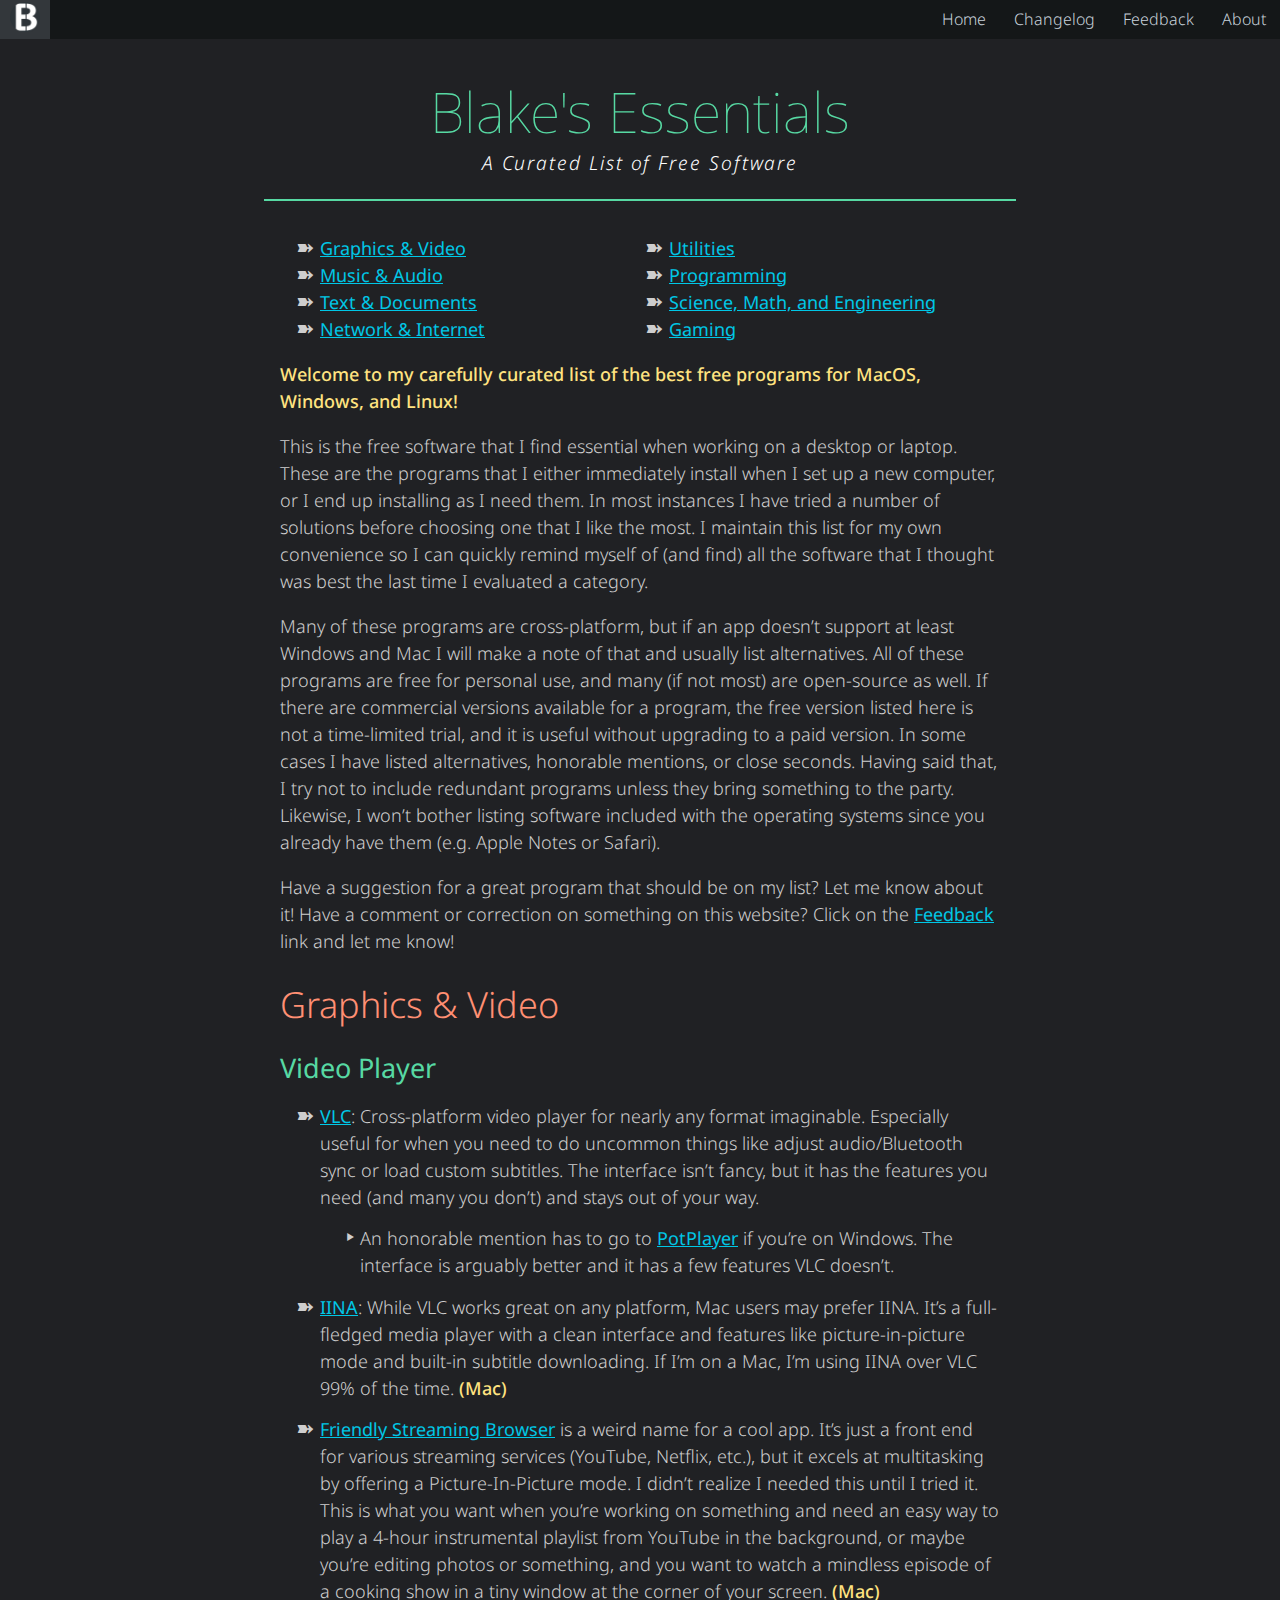
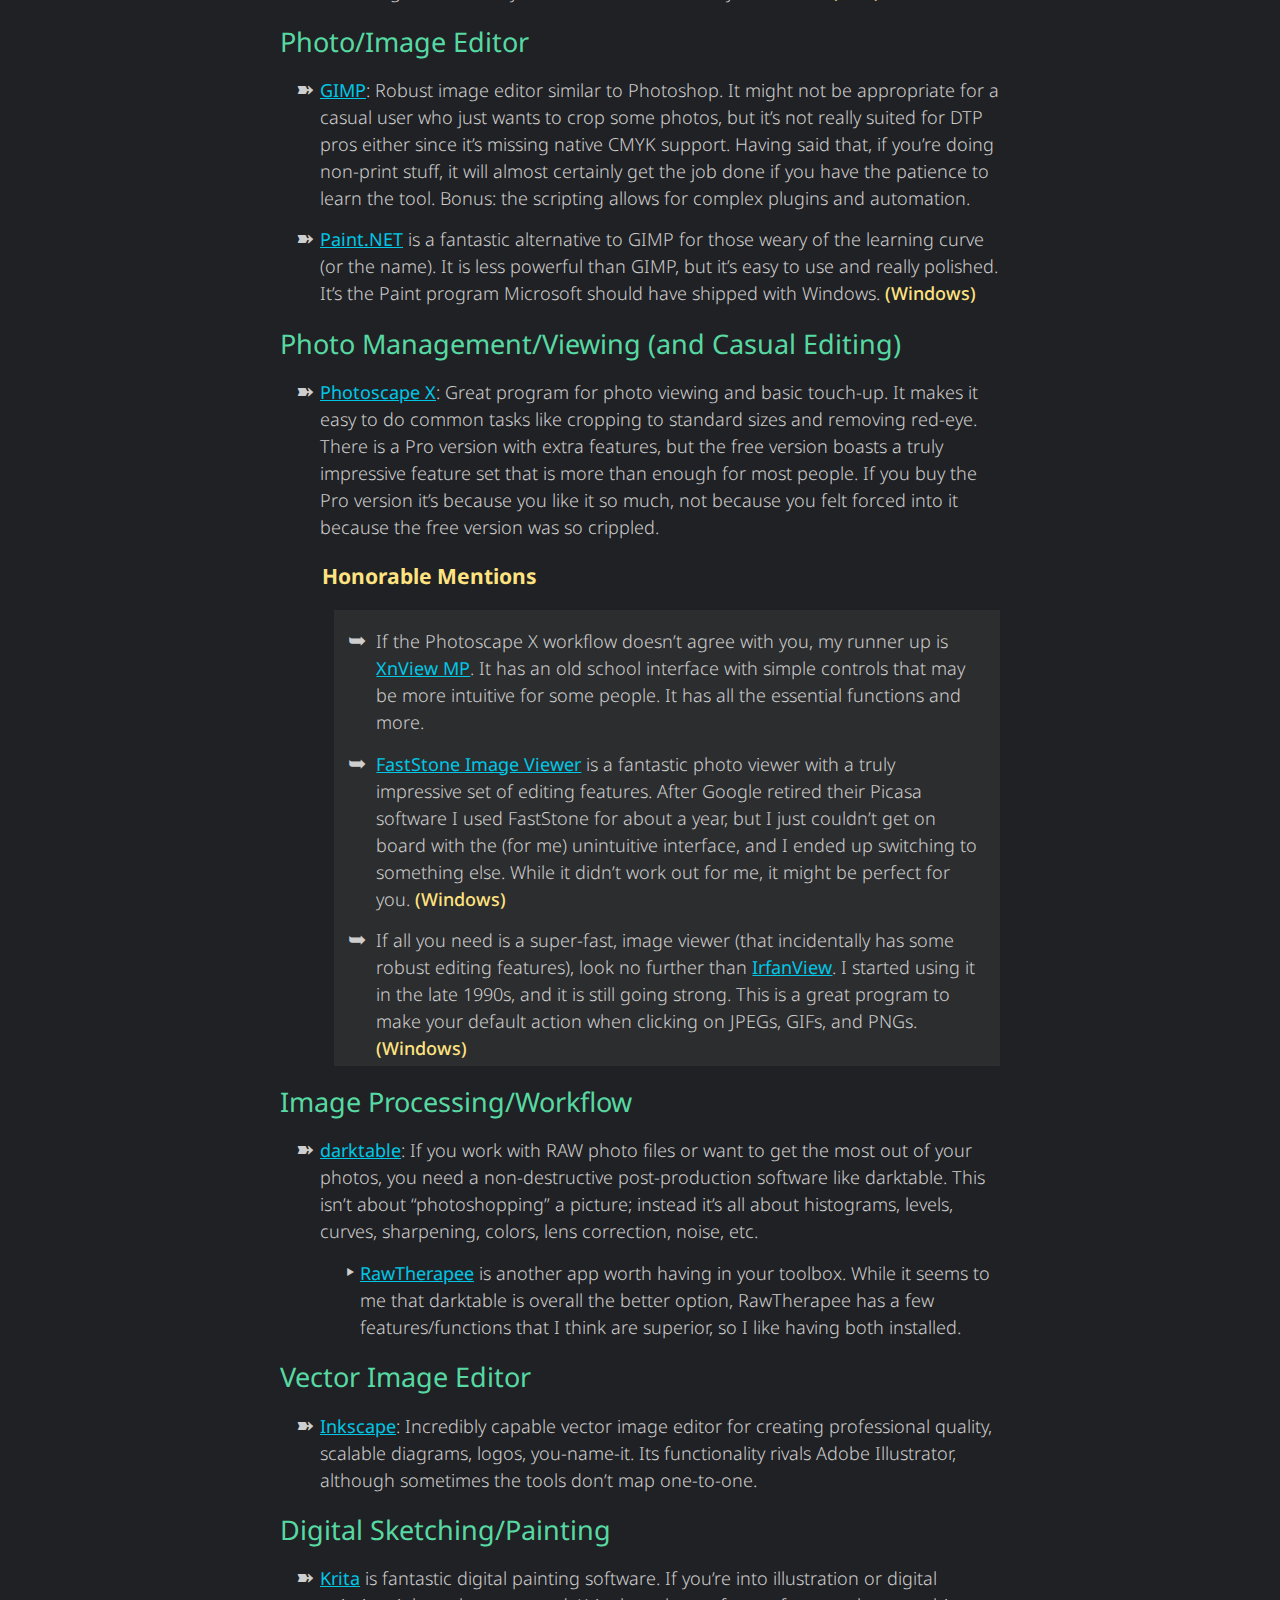
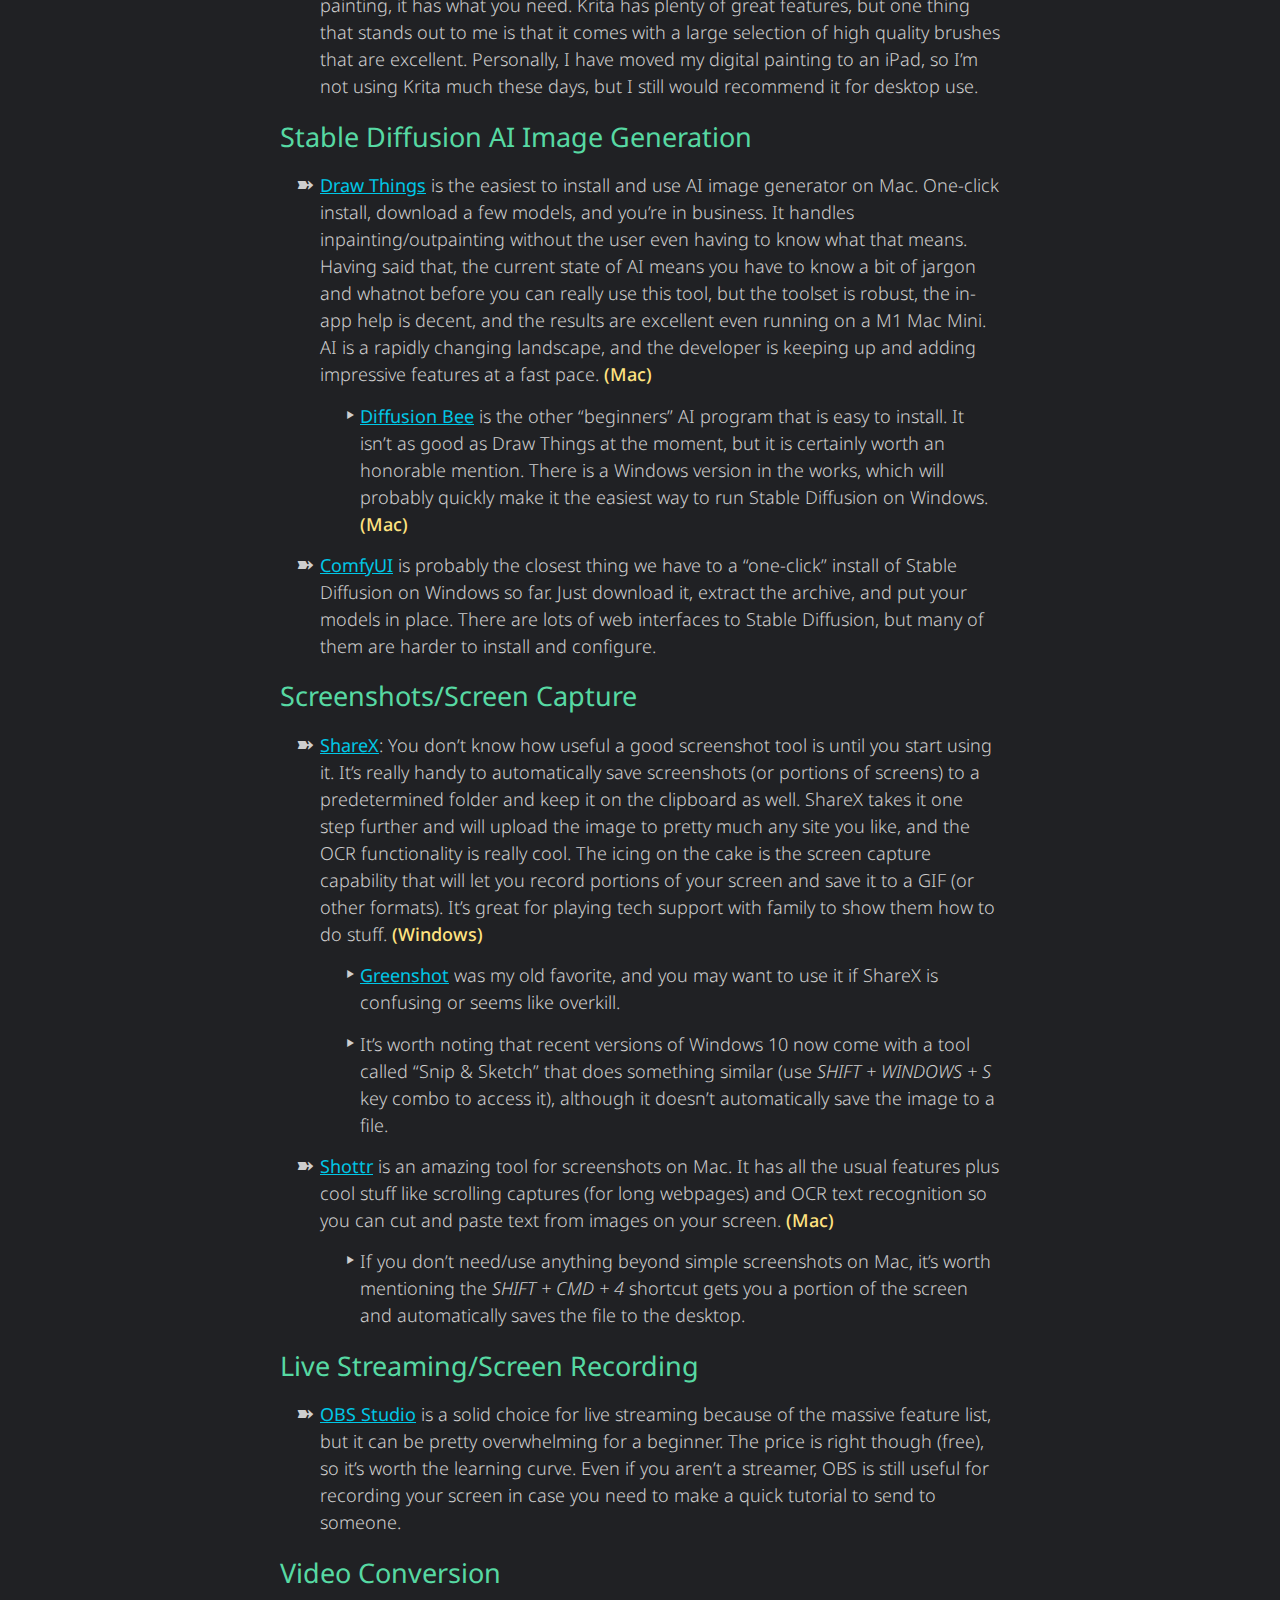
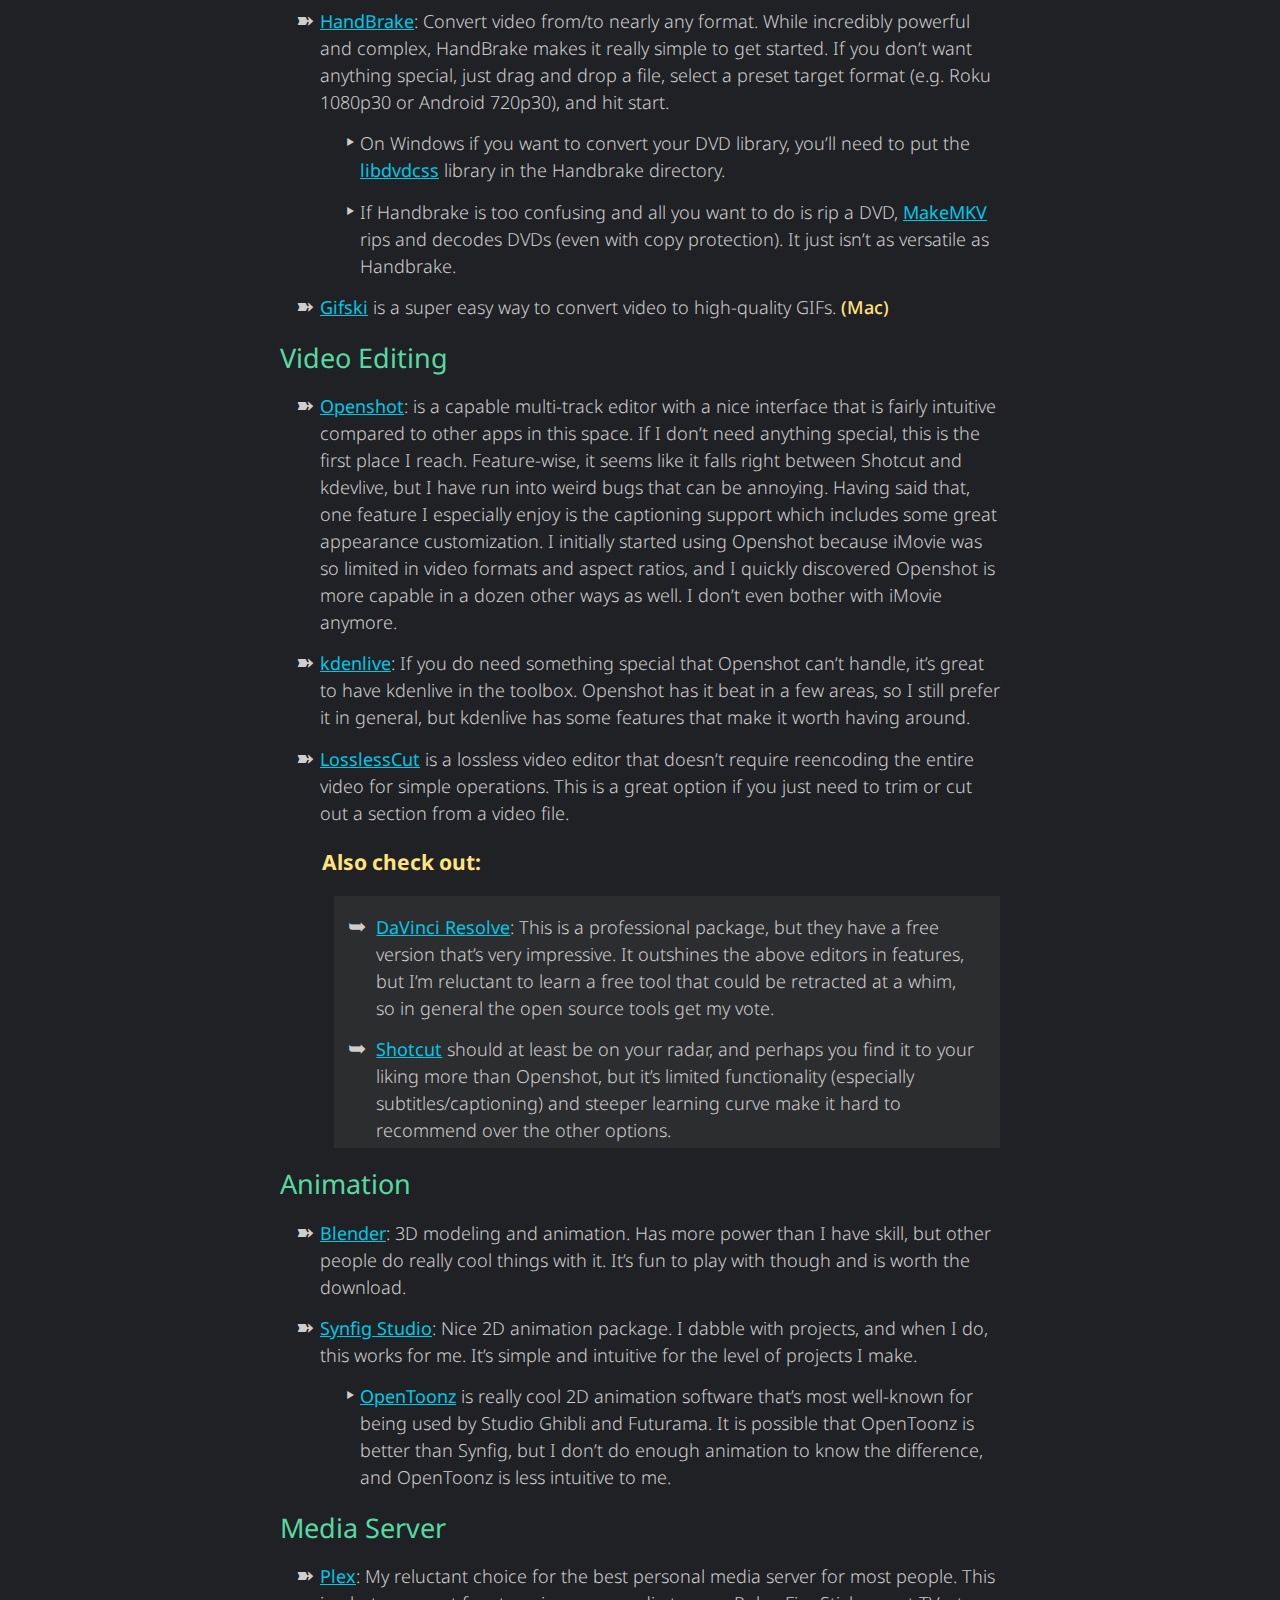
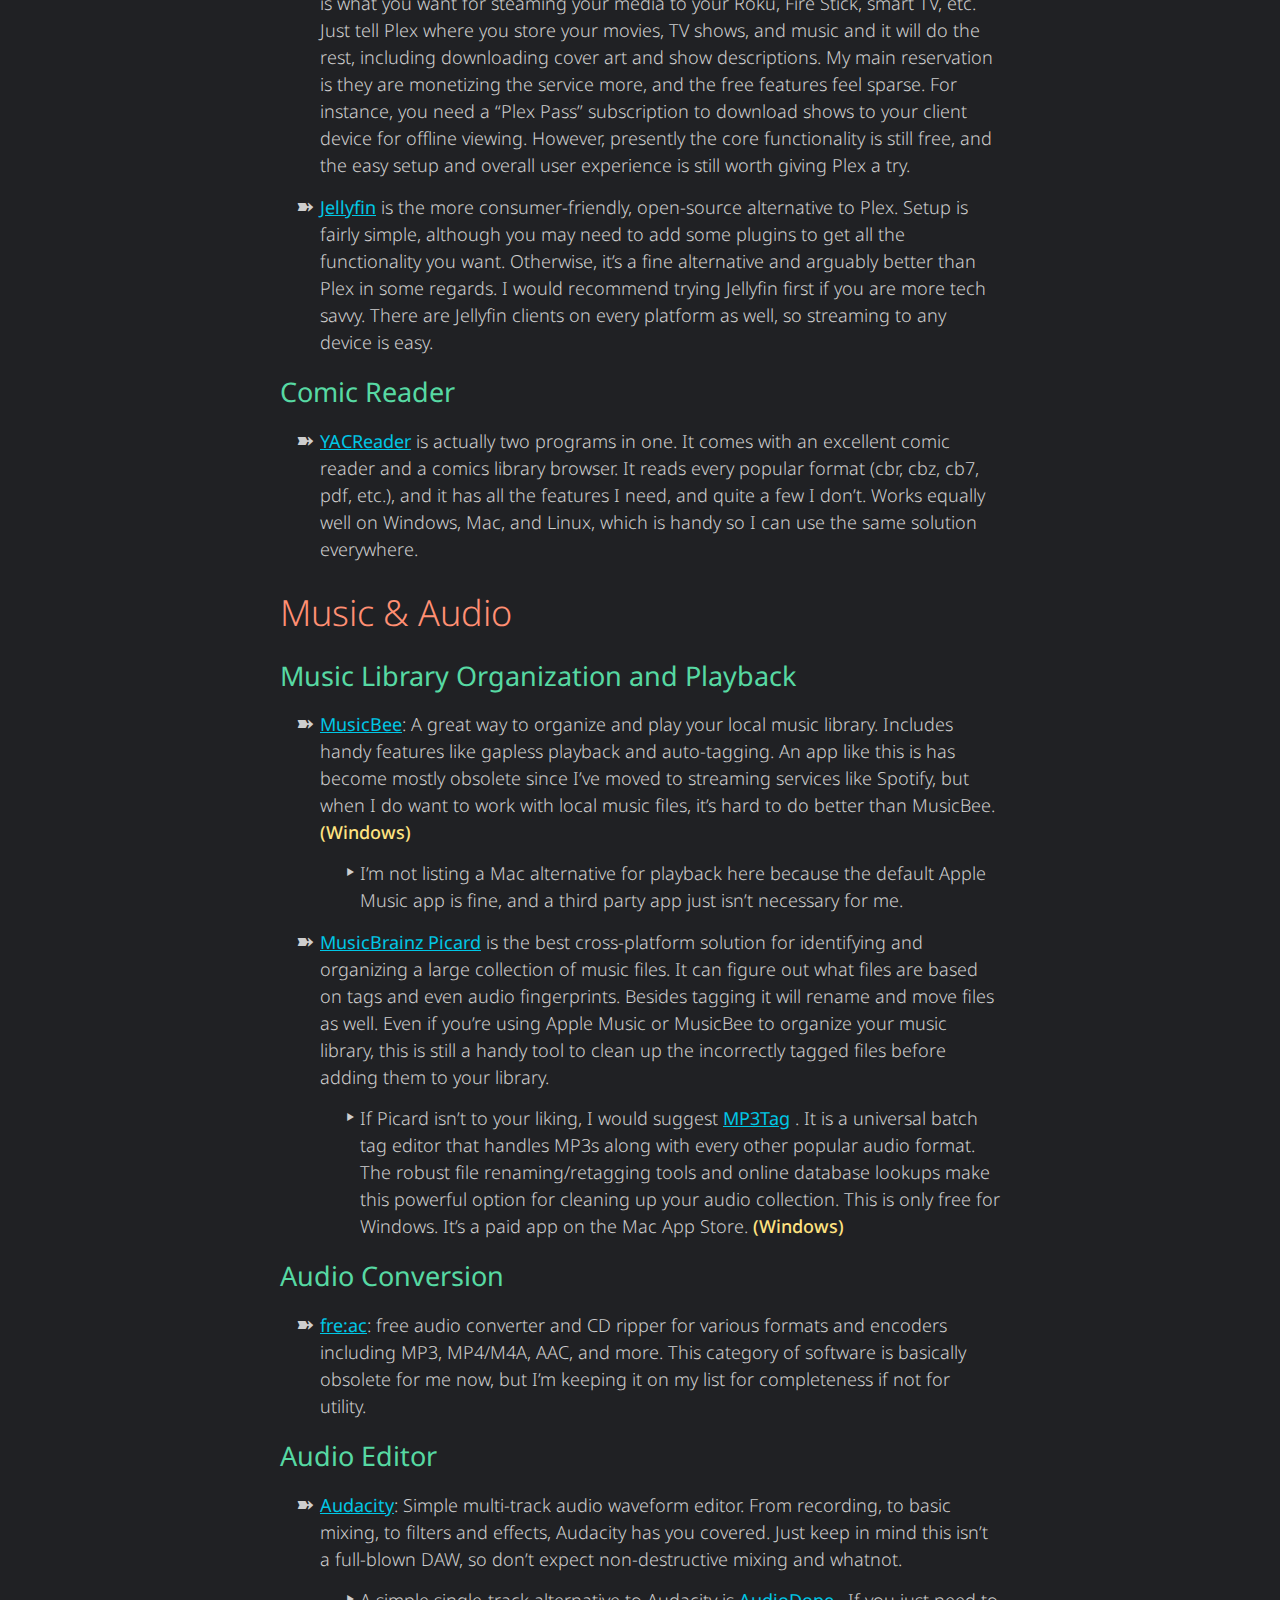
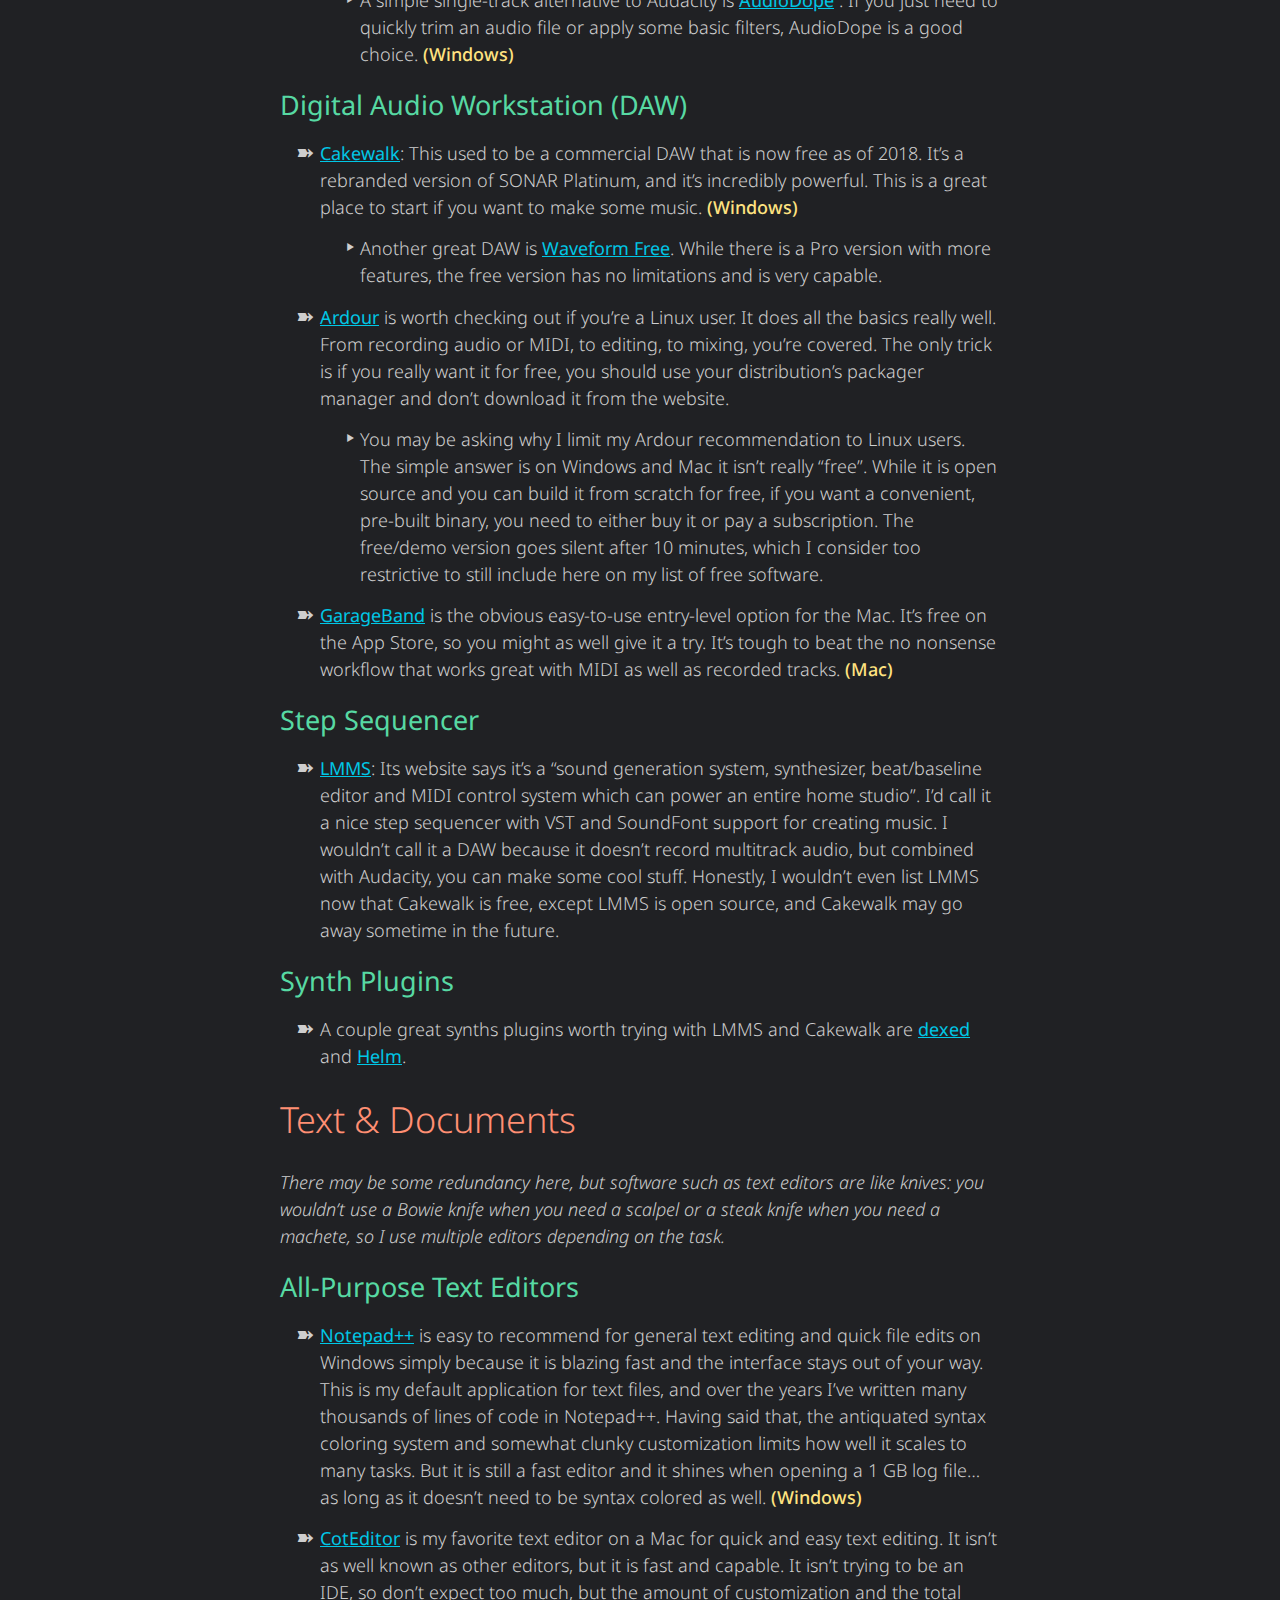
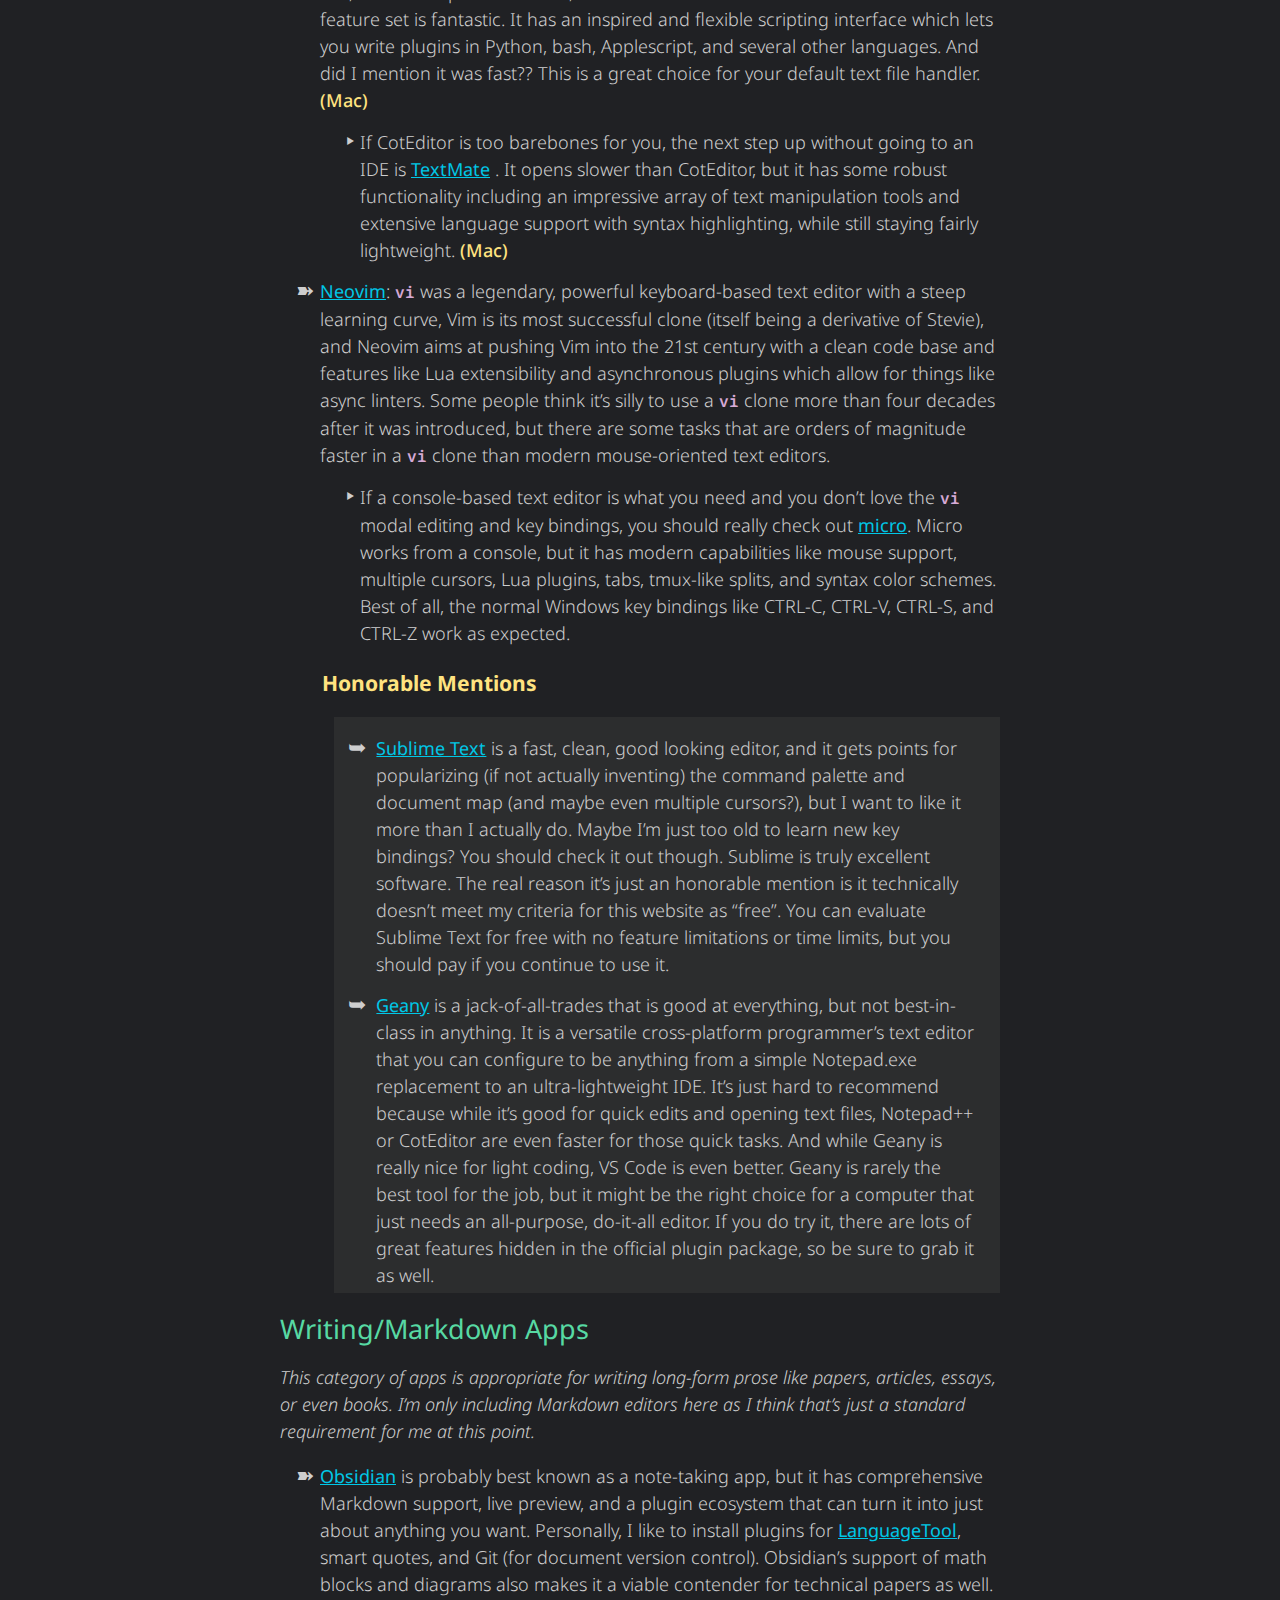
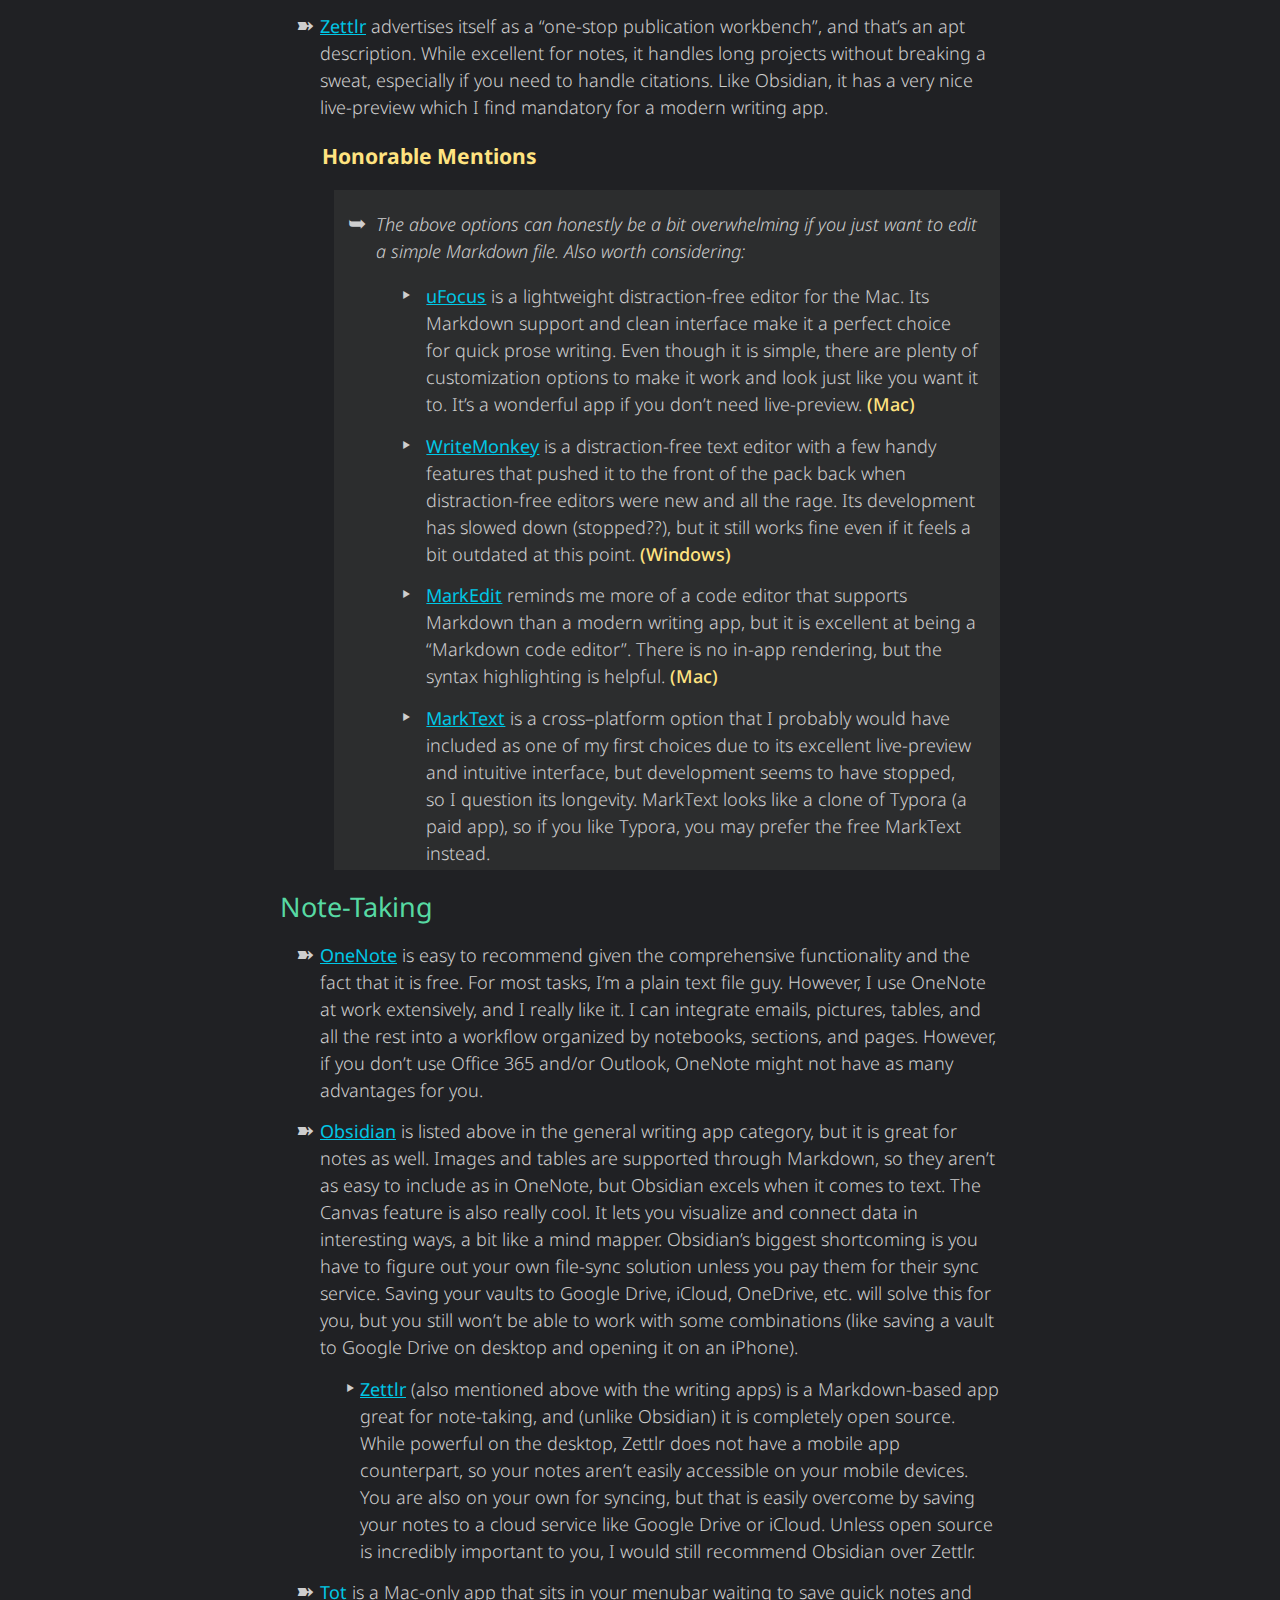
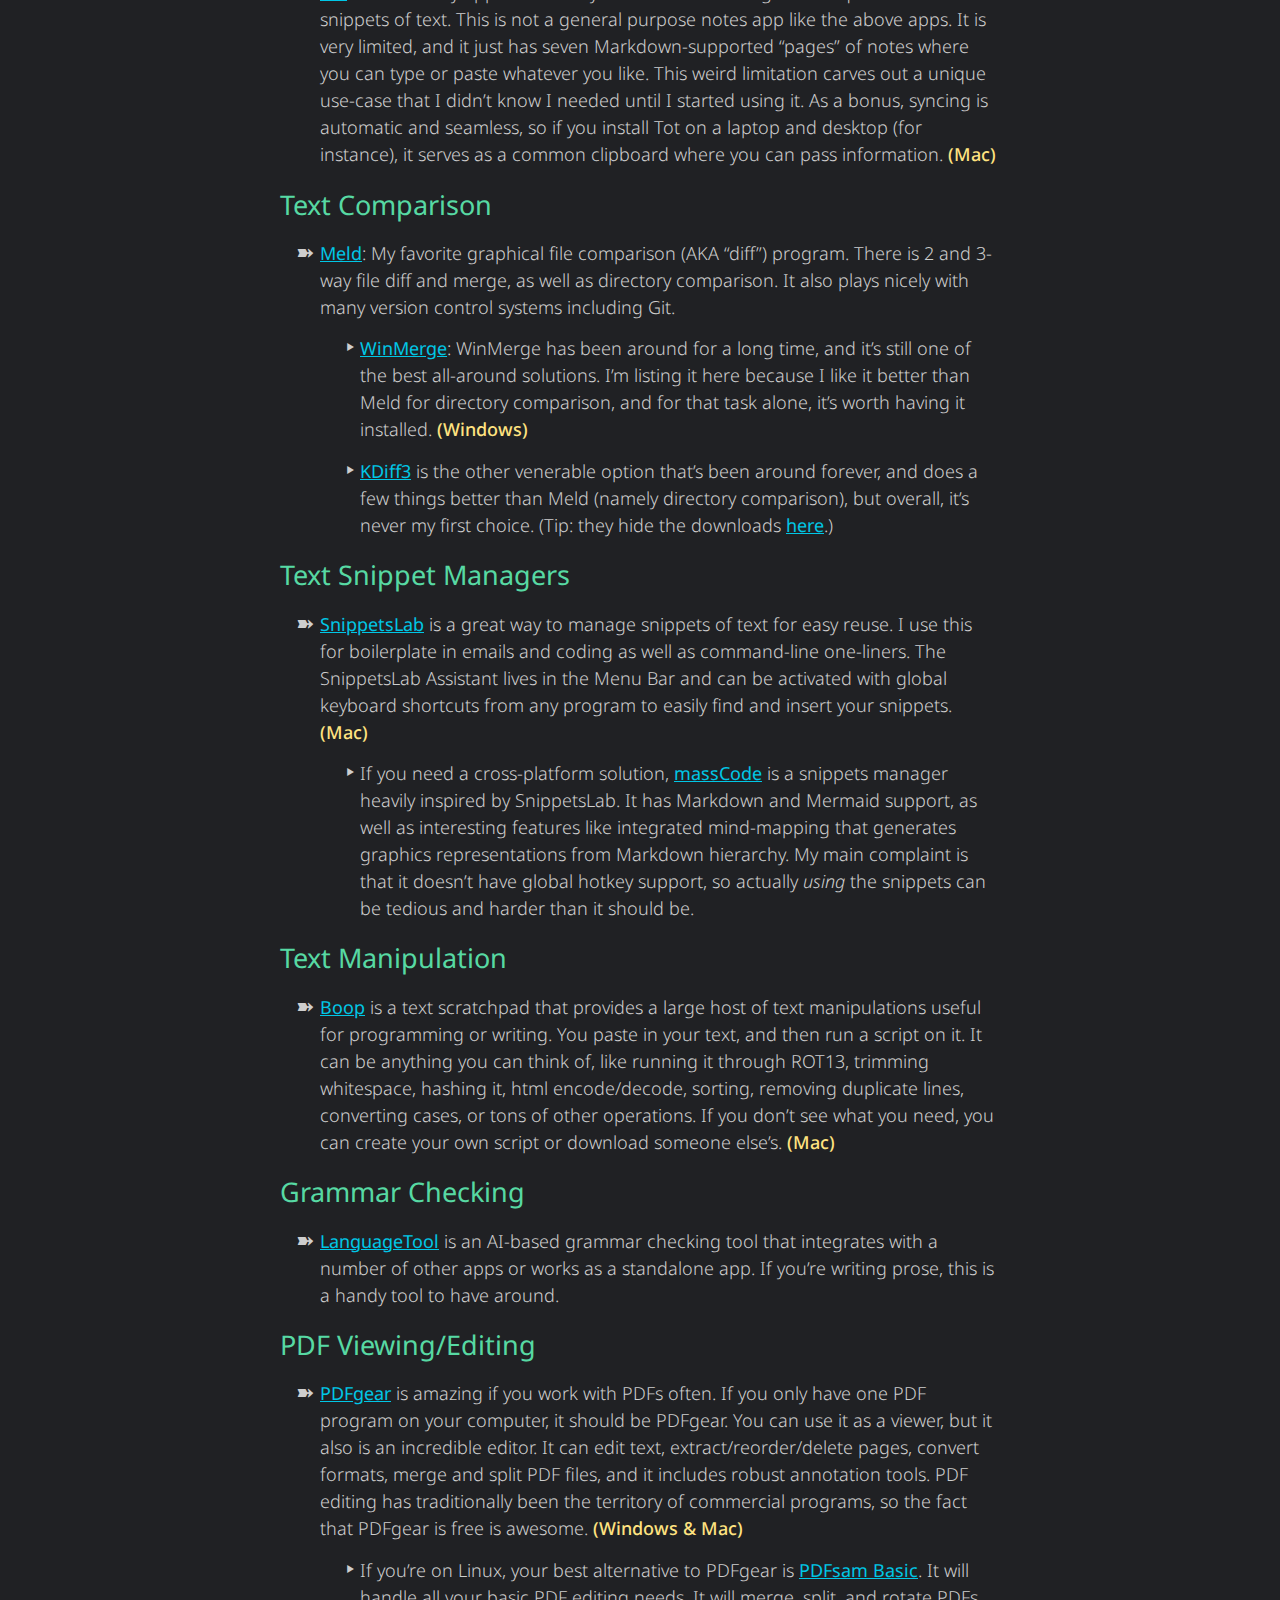
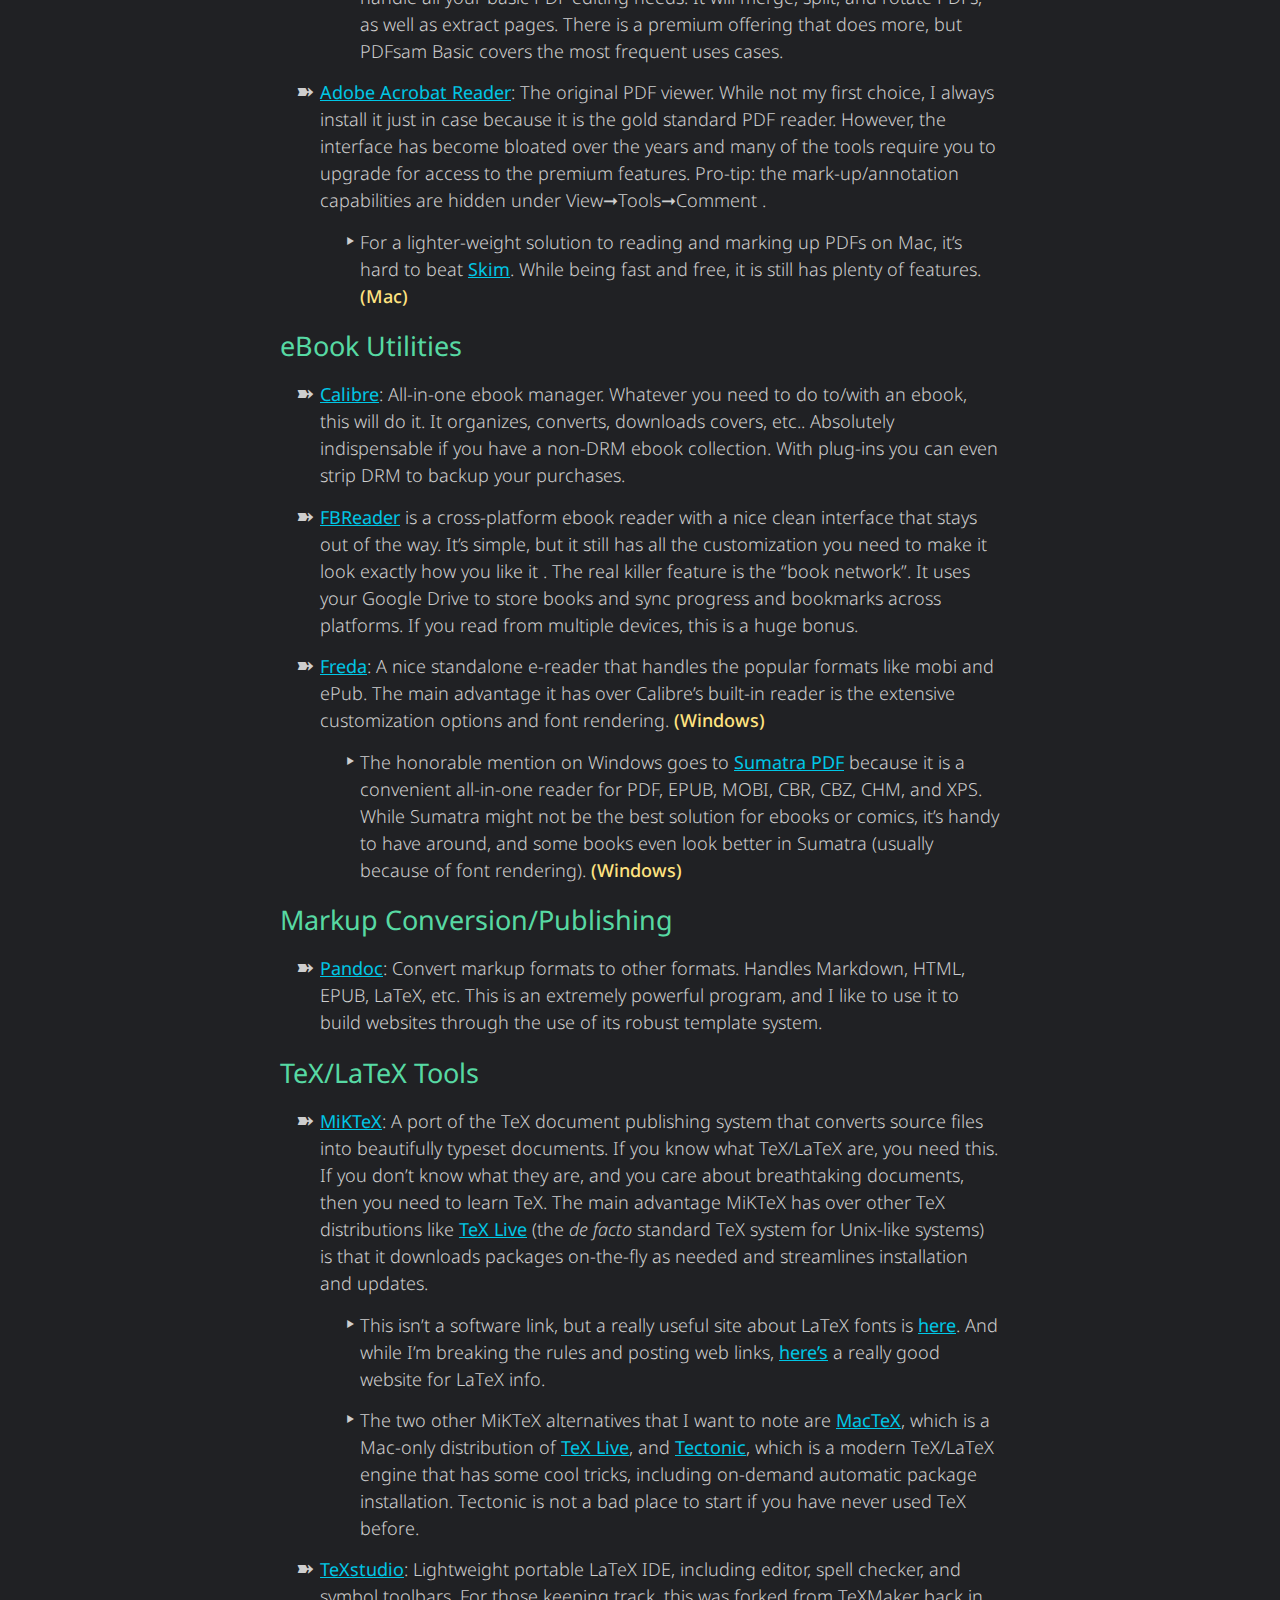
==== commit d08d2ad2: "x" ====
--- a/index.html
+++ b/index.html
@@ -145,7 +145,7 @@
         because you like it so much, not because you felt forced into it
         because the free version was so crippled.</li>
         </ul>
-        <h3 id="also-check-out">Also check out:</h3>
+        <h3 id="honorable-mentions">Honorable Mentions</h3>
         <ul>
         <li>If the Photoscape X workflow doesn’t agree with you, my
         runner up is <a
@@ -330,7 +330,7 @@
         video for simple operations. This is a great option if you just
         need to trim or cut out a section from a video file.</li>
         </ul>
-        <h3 id="also-check-out-1">Also check out:</h3>
+        <h3 id="also-check-out">Also check out:</h3>
         <ul>
         <li><a
         href="https://www.blackmagicdesign.com/products/davinciresolve/">DaVinci
@@ -573,7 +573,7 @@
         expected.</li>
         </ul></li>
         </ul>
-        <h3 id="honorable-mentions">Honorable Mentions</h3>
+        <h3 id="honorable-mentions-1">Honorable Mentions</h3>
         <ul>
         <li><a href="https://www.sublimetext.com/">Sublime Text</a> is a
         fast, clean, good looking editor, and it gets points for
@@ -621,7 +621,7 @@
         citations. Like Obsidian, it has a very nice live-preview which
         I find mandatory for a modern writing app.</li>
         </ul>
-        <h3 id="honorable-mentions-1">Honorable mentions</h3>
+        <h3 id="honorable-mentions-2">Honorable Mentions</h3>
         <ul>
         <li><p><em>The above options can honestly be a bit overwhelming
         if you just want to edit a simple Markdown file. Also worth
@@ -1060,7 +1060,7 @@
         Mac.</li>
         </ul></li>
         </ul>
-        <h3 id="honorable-mentions-2">Honorable Mentions</h3>
+        <h3 id="honorable-mentions-3">Honorable Mentions</h3>
         <ul>
         <li><a href="https://desktop.telegram.org/">Telegram</a>: I
         really don’t need another chat protocol in my life, but Telegram
@@ -1397,7 +1397,7 @@
         ability to backup and restore lists of packages as well as do
         bulk installations or removals with ease.</li>
         </ul>
-        <h3 id="honorable-mentions-3">Honorable Mentions</h3>
+        <h3 id="honorable-mentions-4">Honorable Mentions</h3>
         <ul>
         <li><a href="https://patchmypc.com/home-updater">Patch My PC</a>
         is pretty cool. If you don’t want an overbearing package
@@ -1712,10 +1712,14 @@
         <li><a href="http://git-scm.com/">Git</a>: A distributed version
         control system that quickly took over the open source world, and
         with good reason. If you’re a programmer, you already know what
-        this is. On Windows a big bonus is the installer includes all
-        the Unix command-line tools you know and love. If you need ls,
-        cat, grep, awk, and all the rest, I think this is the easiest
+        this is.
+        <ul>
+        <li>A big bonus on Windows is that the installer includes all
+        the Unix command-line tools you know and love. If you need
+        <code>ls</code>, <code>cat</code>, <code>grep</code>,
+        <code>awk</code>, and all the rest, I think this is the easiest
         way to add them to your Windows system.</li>
+        </ul></li>
         <li><a href="https://gitextensions.github.io/">Git
         Extensions</a>: Sometimes a GUI is convenient to visualize
         branches and handle more complicated tasks when when you don’t
@@ -1735,12 +1739,13 @@
         a ton of programming in compiled languages anymore, when I do, I
         am usually making command line programs like file utilities,
         text manipulators, number crunching programs, etc, and Go fits
-        the bill nicely. With a great standard library and simple
+        the bill nicely. With a robust standard library and simple
         syntax, Go is great for Python programmers like myself.
         <ul>
-        <li><a href="https://www.rust-lang.org">Rust</a> is the
-        heir-apparent to venerable languages like C and C++, and when Go
-        isn’t the right tool for the job, Rust often is.</li>
+        <li>I will also mention <a
+        href="https://www.rust-lang.org">Rust</a> here simply because it
+        is the heir-apparent to venerable languages like C and C++, and
+        when Go isn’t the right tool for the job, Rust often is.</li>
         </ul></li>
         </ul>
         <h2 id="scripting-language---general-purpose">Scripting Language
@@ -1754,22 +1759,19 @@
         the arguing about static typing and whatnot to the real
         developers and CS engineers.
         <ul>
-        <li>On Mac I prefer to use <a
+        <li><p>On Mac I prefer to use <a
         href="https://github.com/pyenv/pyenv">pyenv</a> to install the
         various Python versions. Once you install it (which is trivial
         with Homebrew), you can just issue a command like:
-        <code>pyenv install 3.10.4</code></li>
-        <li>All the essential Python libraries are on PyPi, so here is a
-        pip command line (for easy cutting and pasting) useful for STEM
-        programming to get you started. This is a short list, but it
-        pulls the more important dependencies like scipy, pandas, and
+        <code>pyenv install 3.10.4</code></p></li>
+        <li><p>All the essential Python libraries are on PyPi, so here
+        is a pip command line (for easy cutting and pasting) useful for
+        STEM programming to get you started. This is a short list, but
+        it pulls the more important dependencies like scipy, pandas, and
         numpy:
-        <code>pip install jupyterlab seaborn PyQt6 sympy</code></li>
-        <li>And a quick description of a couple of packages vital for
-        STEM:</li>
-        </ul></li>
-        </ul>
-        <h3 id="section"></h3>
+        <code>pip install jupyterlab seaborn PyQt6 sympy</code></p></li>
+        <li><p>And a quick description of a couple of packages vital for
+        STEM:</p>
         <ul>
         <li><a href="https://www.scipy.org/">SciPy</a> is a scientific
         package useful for everything from statistics to linear
@@ -1795,6 +1797,8 @@
         nice toolkit that I’ve used on a number of projects, and <a
         href="https://kivy.org/#home">Kivy</a>, which accommodates
         mobile platforms with features like multi-touch support.</li>
+        </ul></li>
+        </ul></li>
         </ul></li>
         </ul>
         <h2 id="scripting-language---mathscience">Scripting Language -
@@ -2365,7 +2369,7 @@
         </ul>
         <p>Just for easy reference, here are some websites to find and
         download some great IF stories to use with the interpreters:</p>
-        <h3 id="section-1"></h3>
+        <h3 id="section"></h3>
         <ul>
         <li><a href="http://ifdb.tads.org/search?browse">Interactive
         Fiction Database</a> (IFDB)</li>
--- a/main.css
+++ b/main.css
@@ -90,6 +90,22 @@
   /*padding-left: 0.5em; */
 }
 
+.content ul li ul li ul li {
+  list-style-type: "- ";
+  margin-top: 0.8em;
+  /* list-style-type: "ⓘ "; */
+  /* list-style-type: "⌘ "; */
+  /*padding-left: 0.5em; */
+}
+
+.content ul li ul li ul li ul li {
+  list-style-type: "⌘ ";
+  margin-top: 0.8em;
+  /* list-style-type: "ⓘ "; */
+  /* list-style-type: "⌘ "; */
+  /*padding-left: 0.5em; */
+}
+
 .content ul li ul li::marker {
   font-weight: 700;
 }
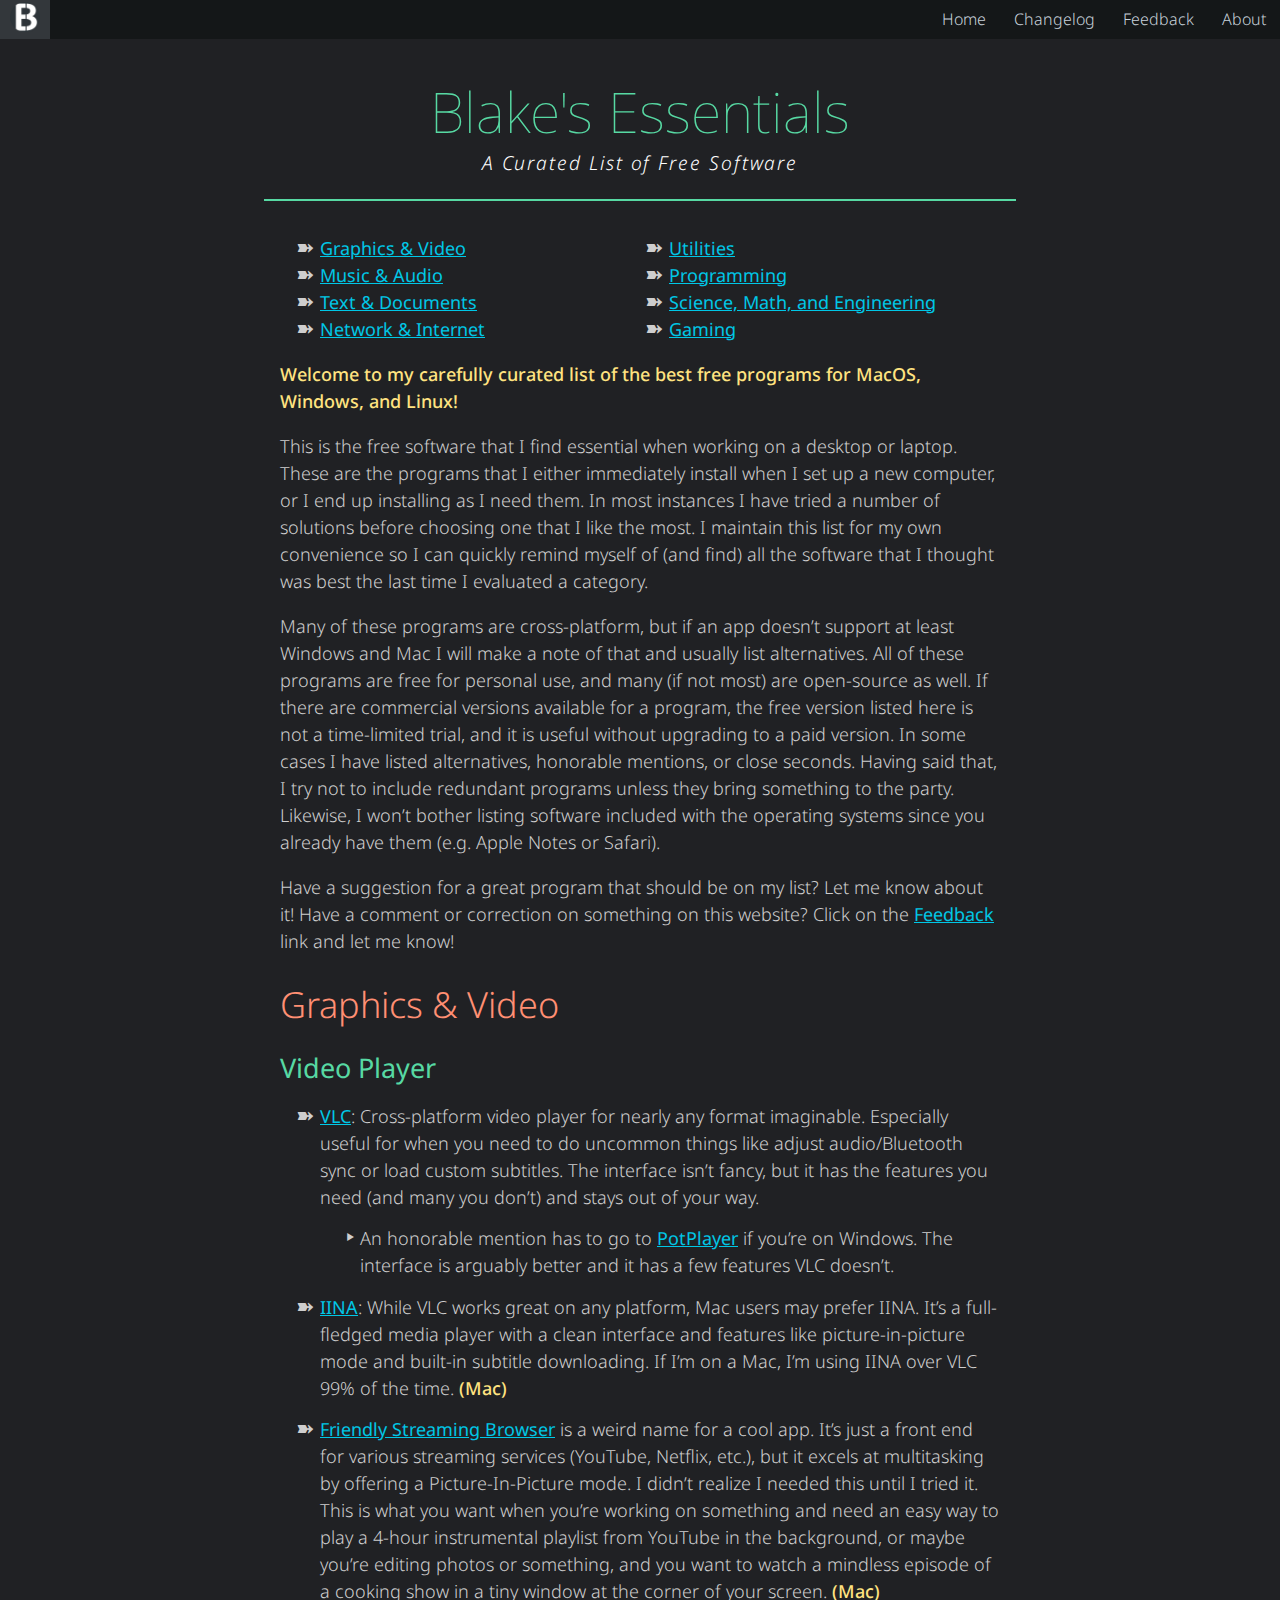
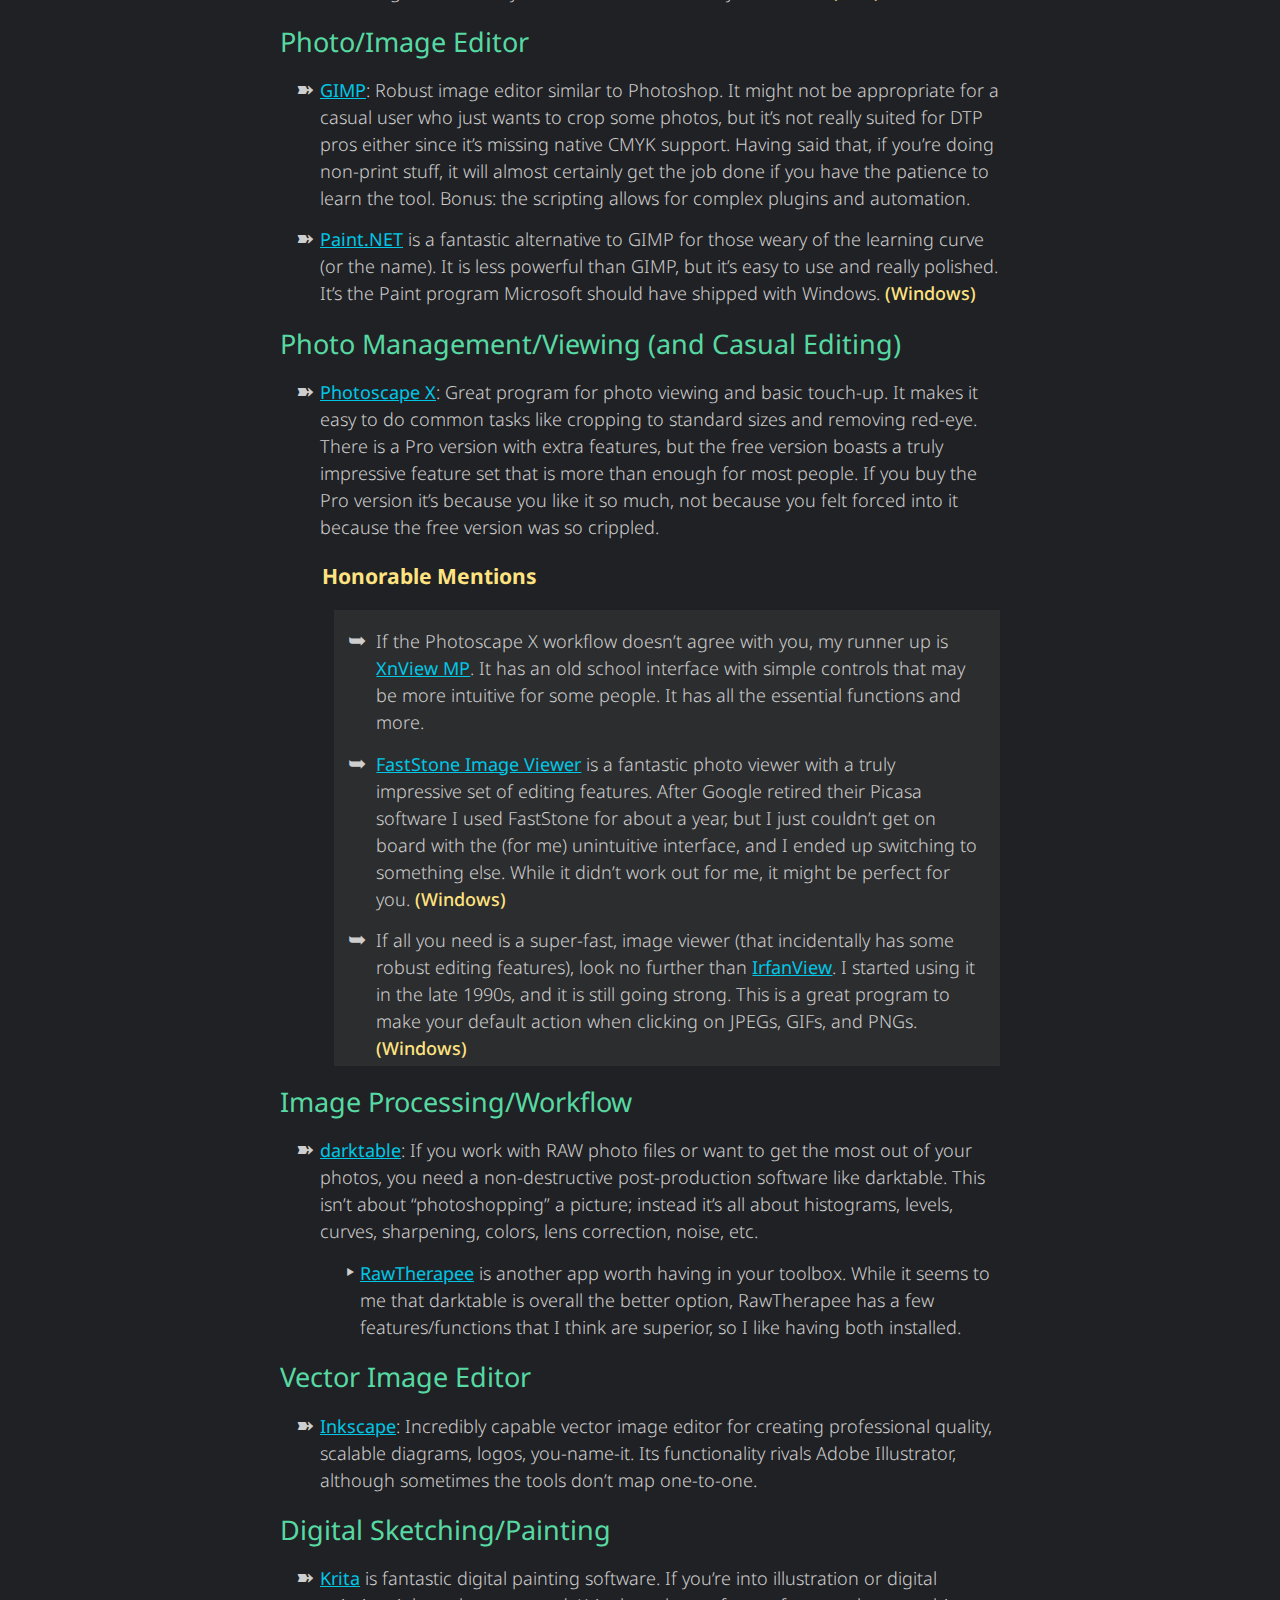
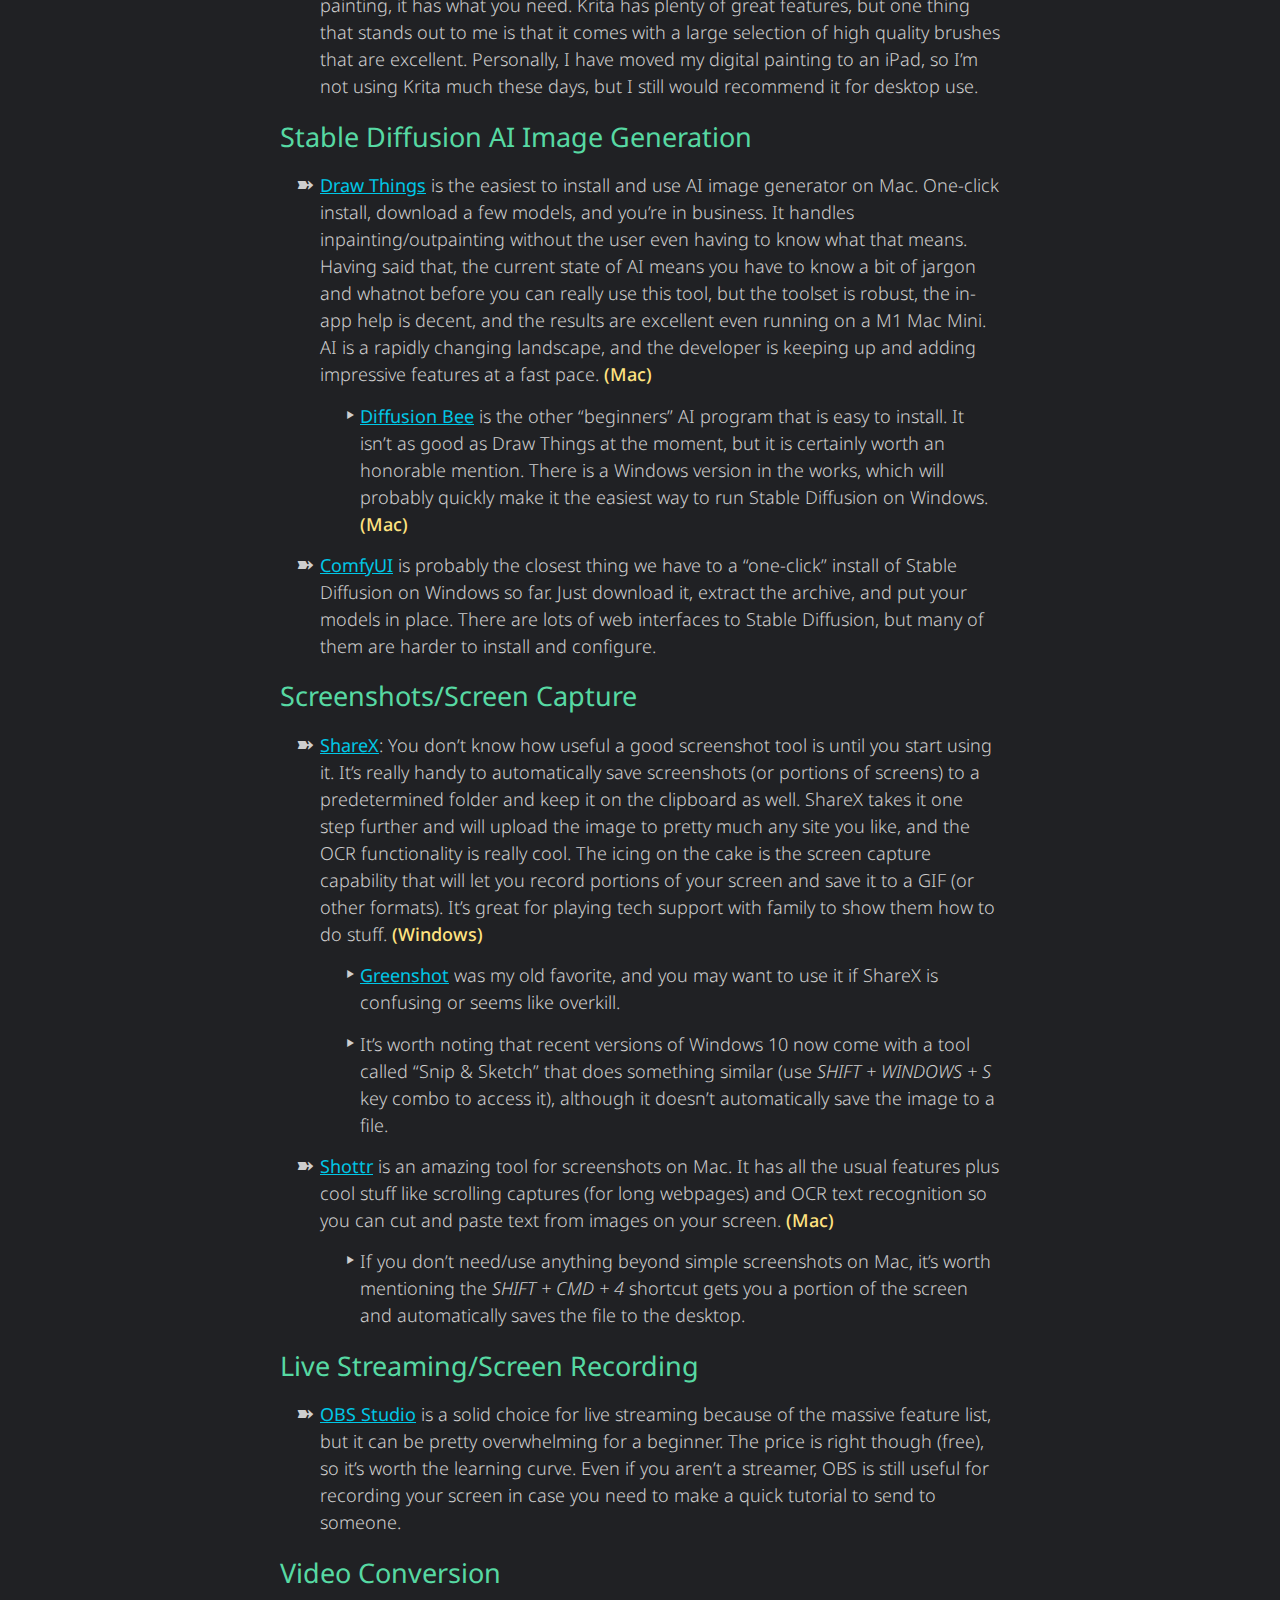
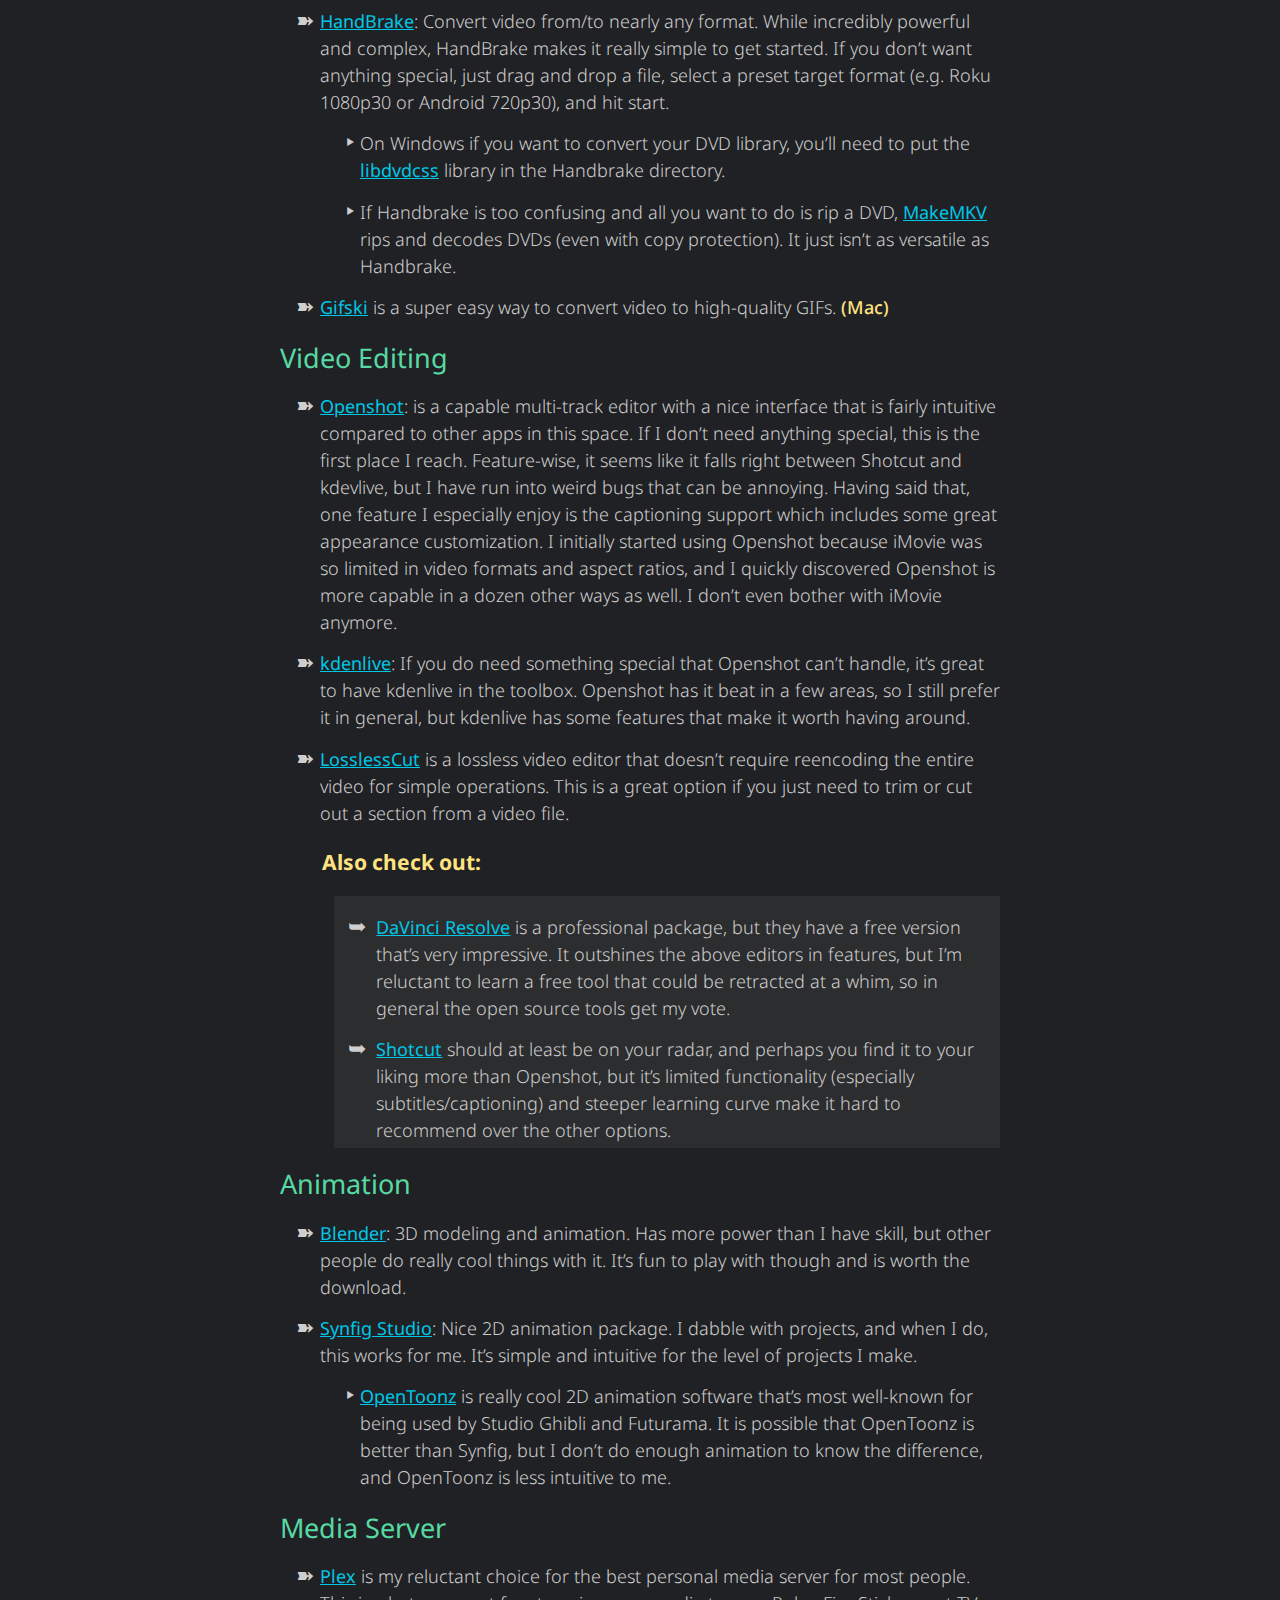
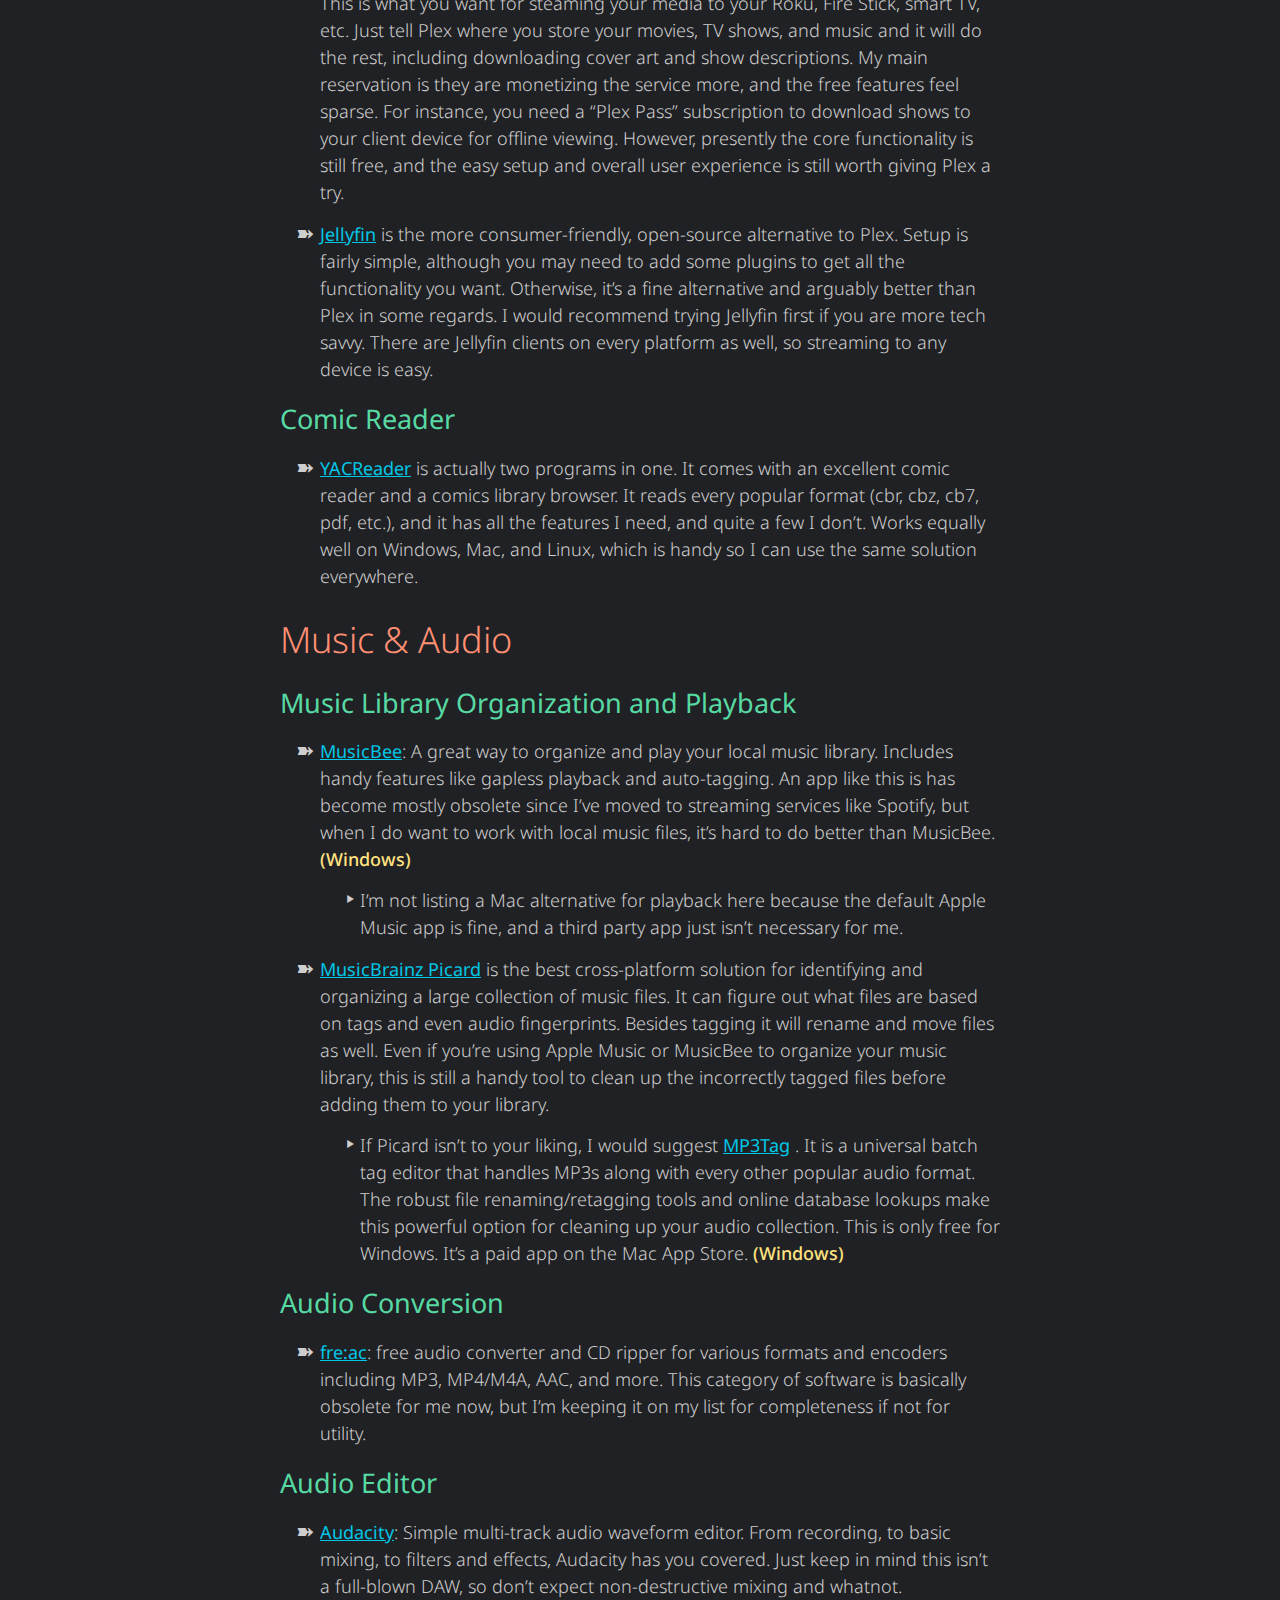
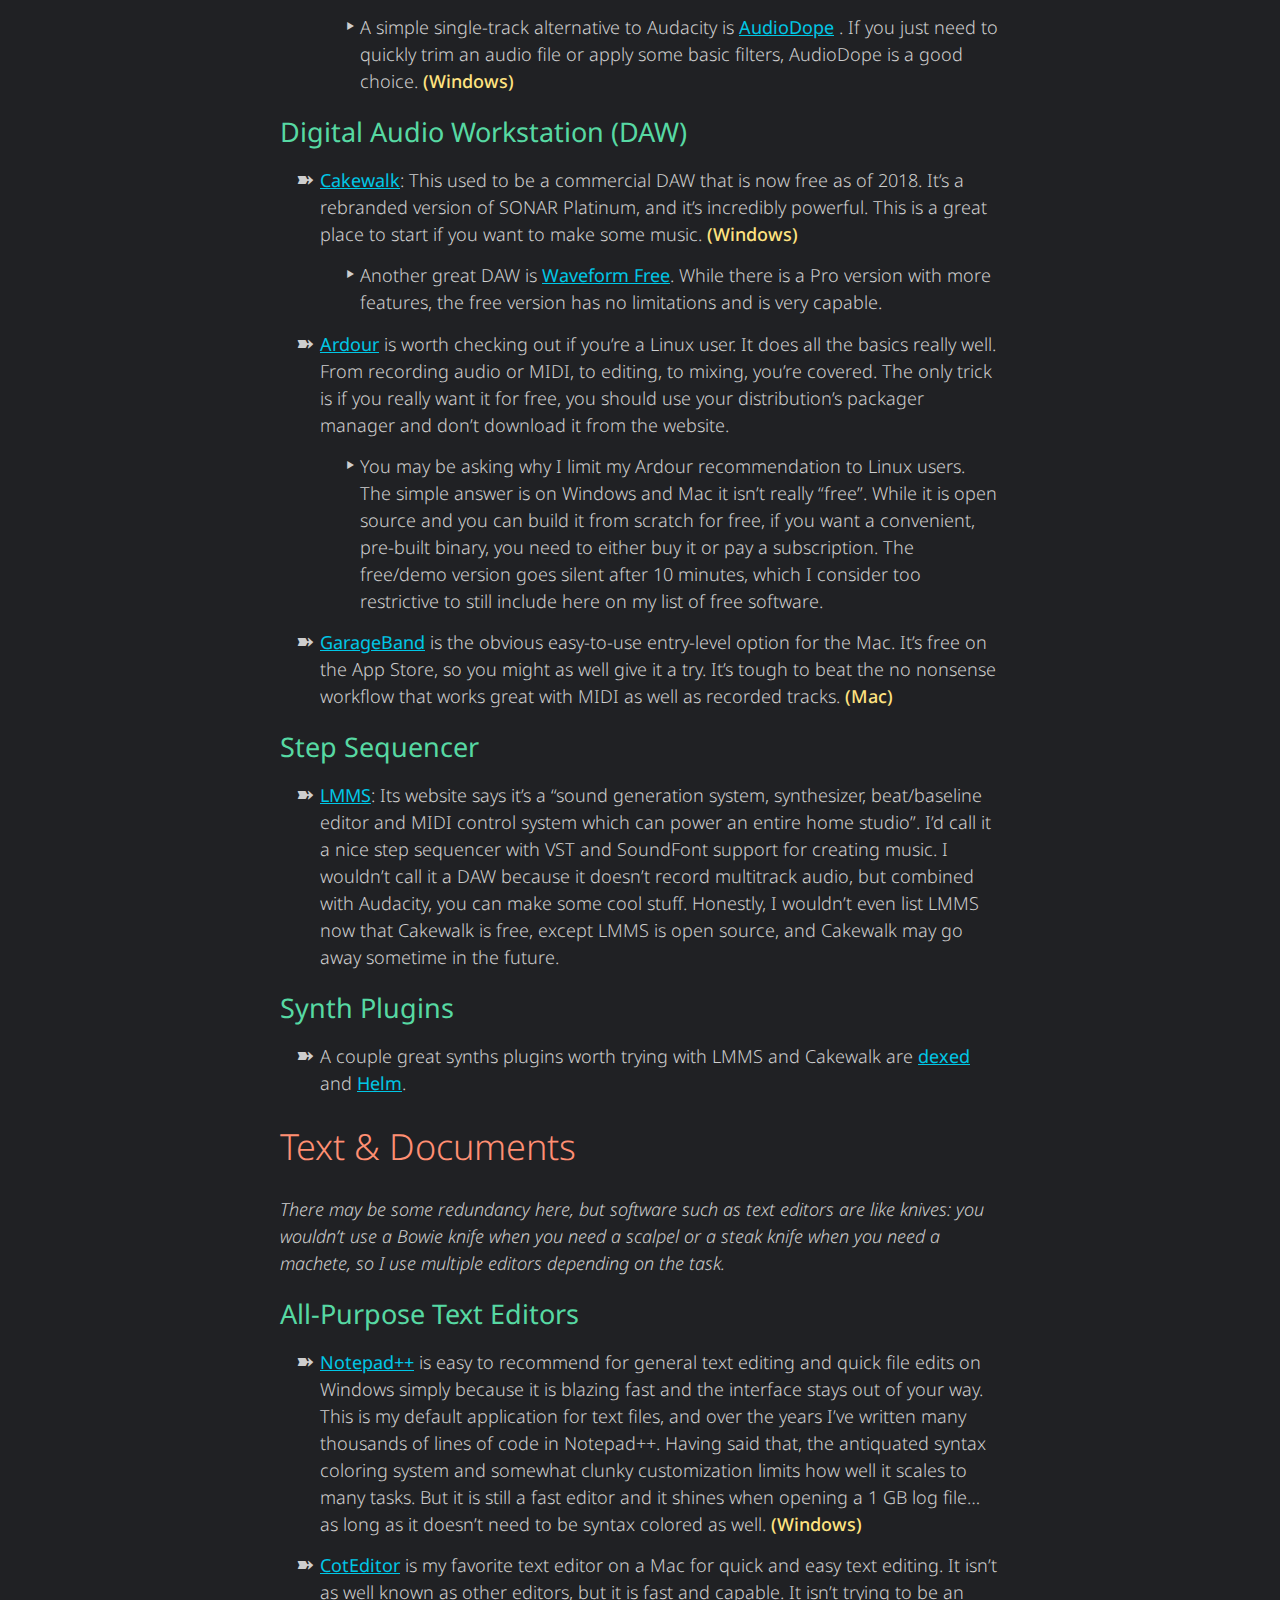
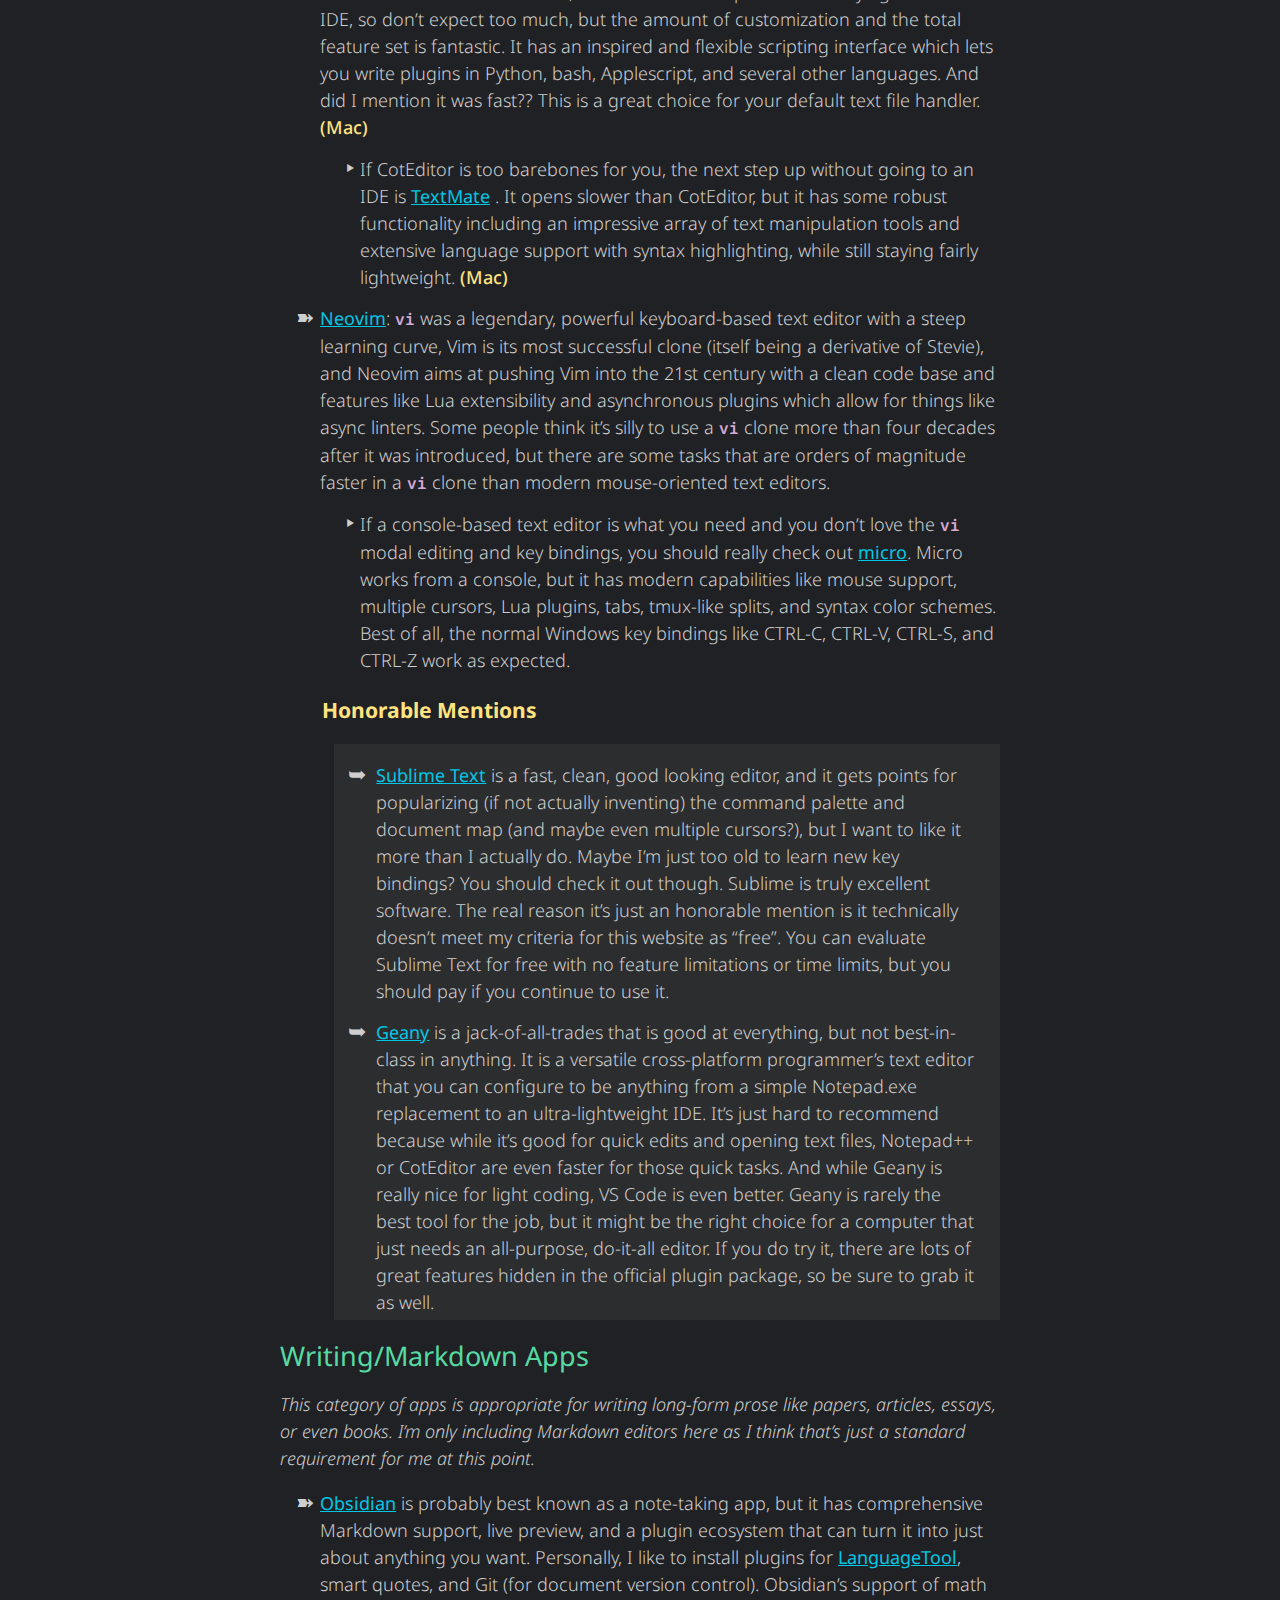
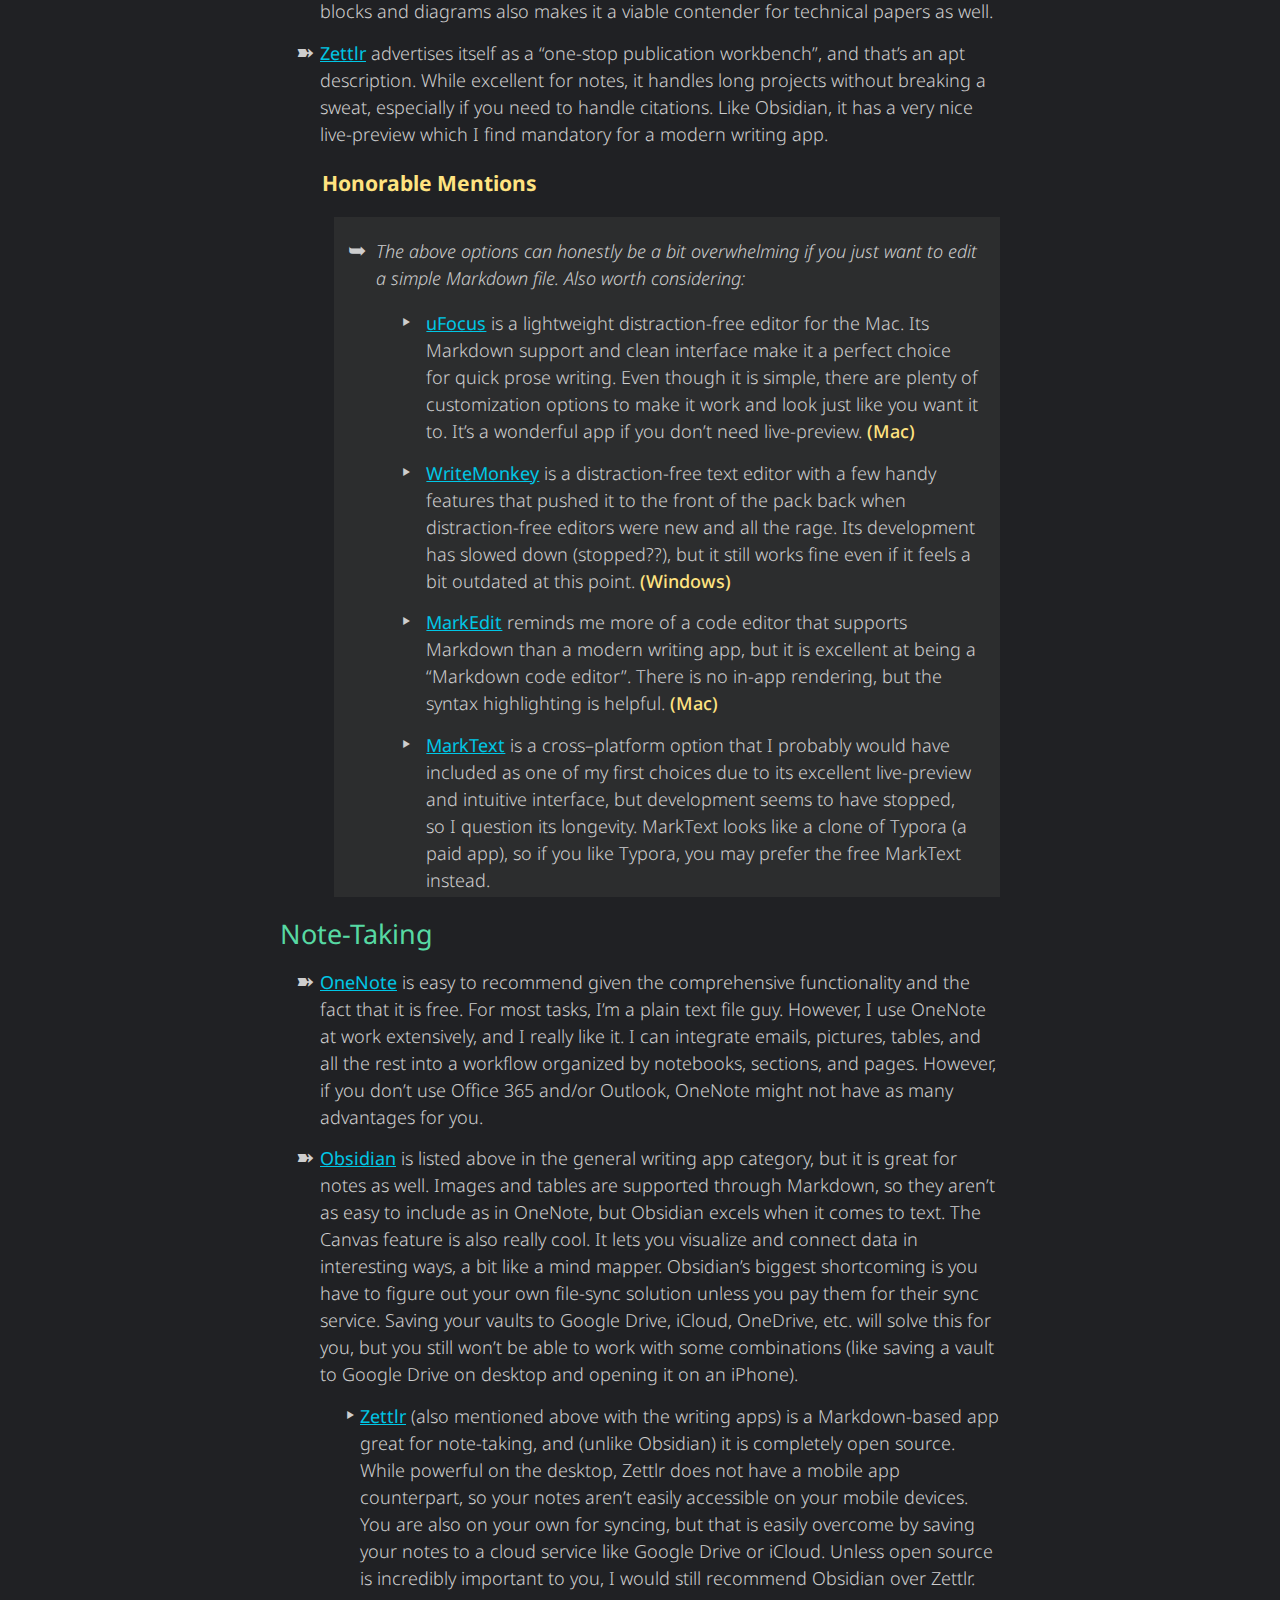
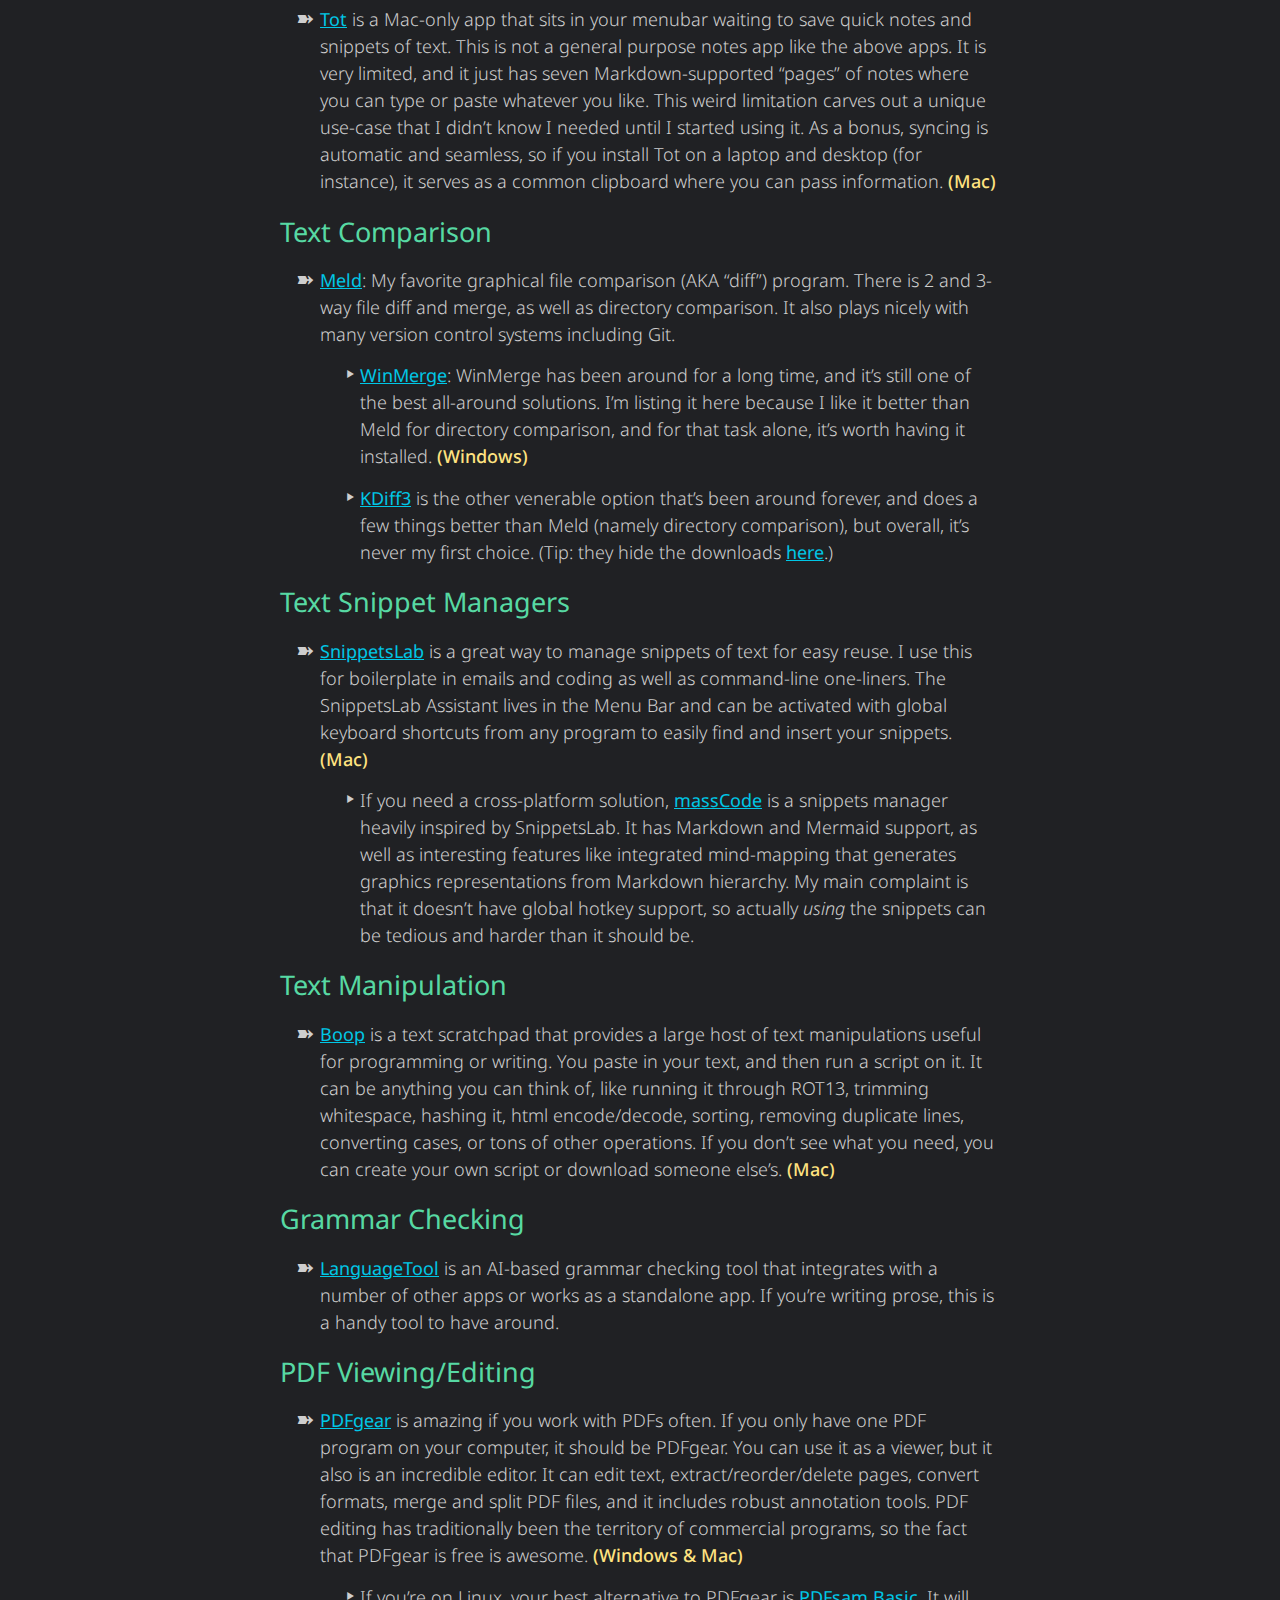
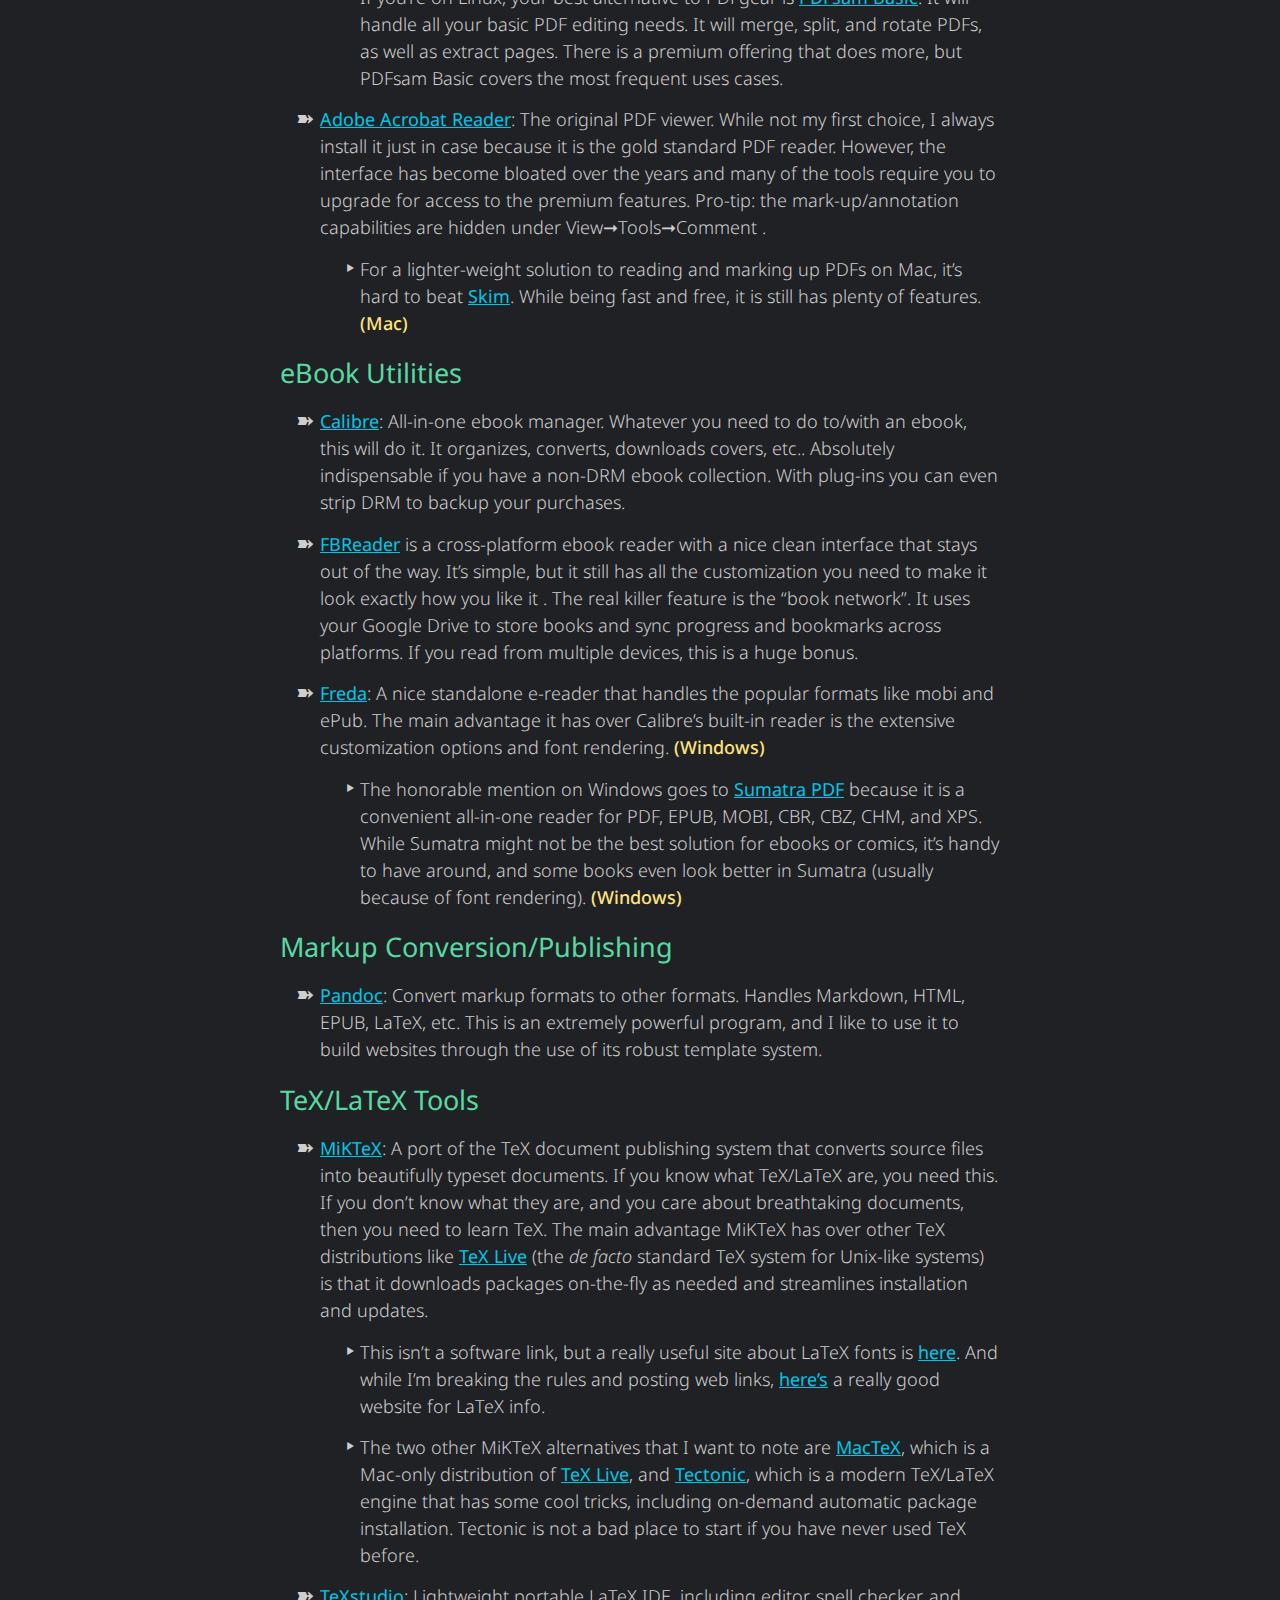
==== commit ed233faf: "x" ====
--- a/index.html
+++ b/index.html
@@ -334,11 +334,11 @@
         <ul>
         <li><a
         href="https://www.blackmagicdesign.com/products/davinciresolve/">DaVinci
-        Resolve</a>: This is a professional package, but they have a
-        free version that’s very impressive. It outshines the above
-        editors in features, but I’m reluctant to learn a free tool that
-        could be retracted at a whim, so in general the open source
-        tools get my vote.</li>
+        Resolve</a> is a professional package, but they have a free
+        version that’s very impressive. It outshines the above editors
+        in features, but I’m reluctant to learn a free tool that could
+        be retracted at a whim, so in general the open source tools get
+        my vote.</li>
         <li><a href="https://www.shotcut.org/">Shotcut</a> should at
         least be on your radar, and perhaps you find it to your liking
         more than Openshot, but it’s limited functionality (especially
@@ -366,12 +366,12 @@
         </ul>
         <h2 id="media-server">Media Server</h2>
         <ul>
-        <li><a href="https://plex.tv/">Plex</a>: My reluctant choice for
-        the best personal media server for most people. This is what you
-        want for steaming your media to your Roku, Fire Stick, smart TV,
-        etc. Just tell Plex where you store your movies, TV shows, and
-        music and it will do the rest, including downloading cover art
-        and show descriptions. My main reservation is they are
+        <li><a href="https://plex.tv/">Plex</a> is my reluctant choice
+        for the best personal media server for most people. This is what
+        you want for steaming your media to your Roku, Fire Stick, smart
+        TV, etc. Just tell Plex where you store your movies, TV shows,
+        and music and it will do the rest, including downloading cover
+        art and show descriptions. My main reservation is they are
         monetizing the service more, and the free features feel sparse.
         For instance, you need a “Plex Pass” subscription to download
         shows to your client device for offline viewing. However,
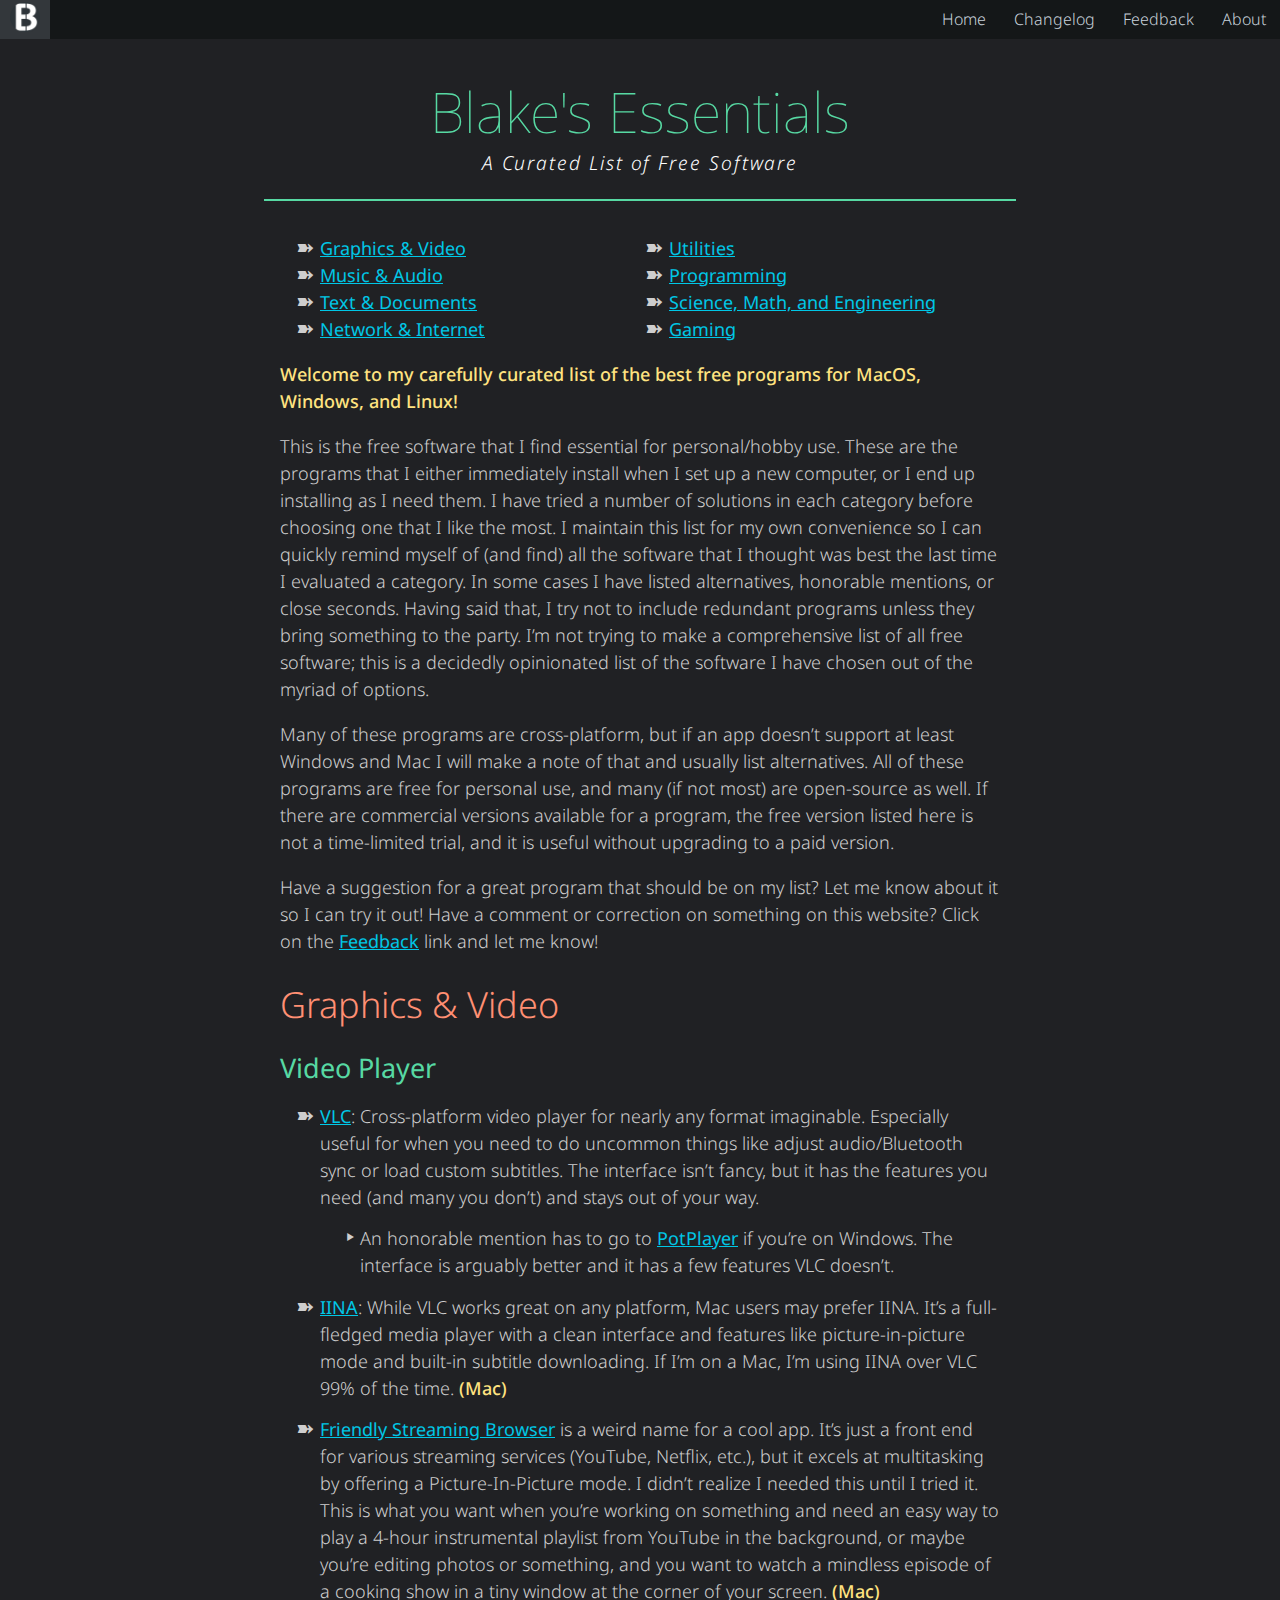
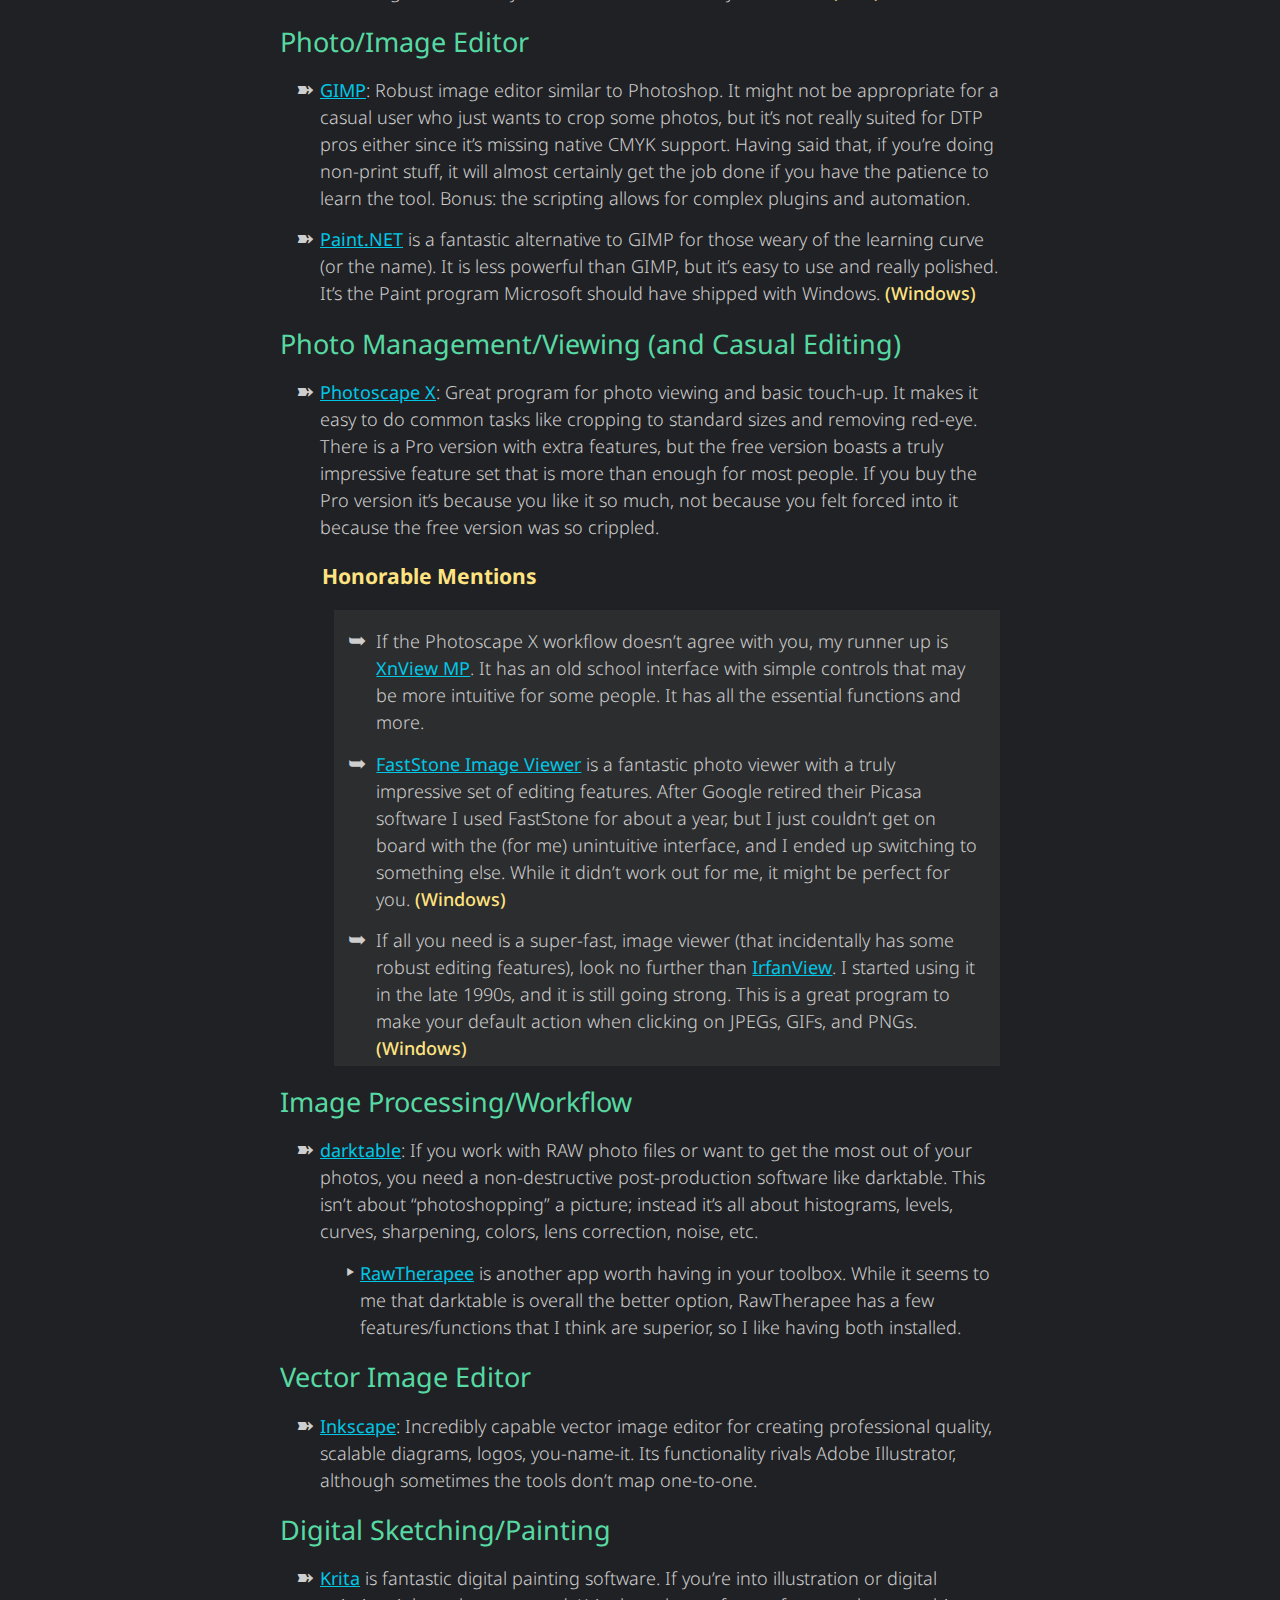
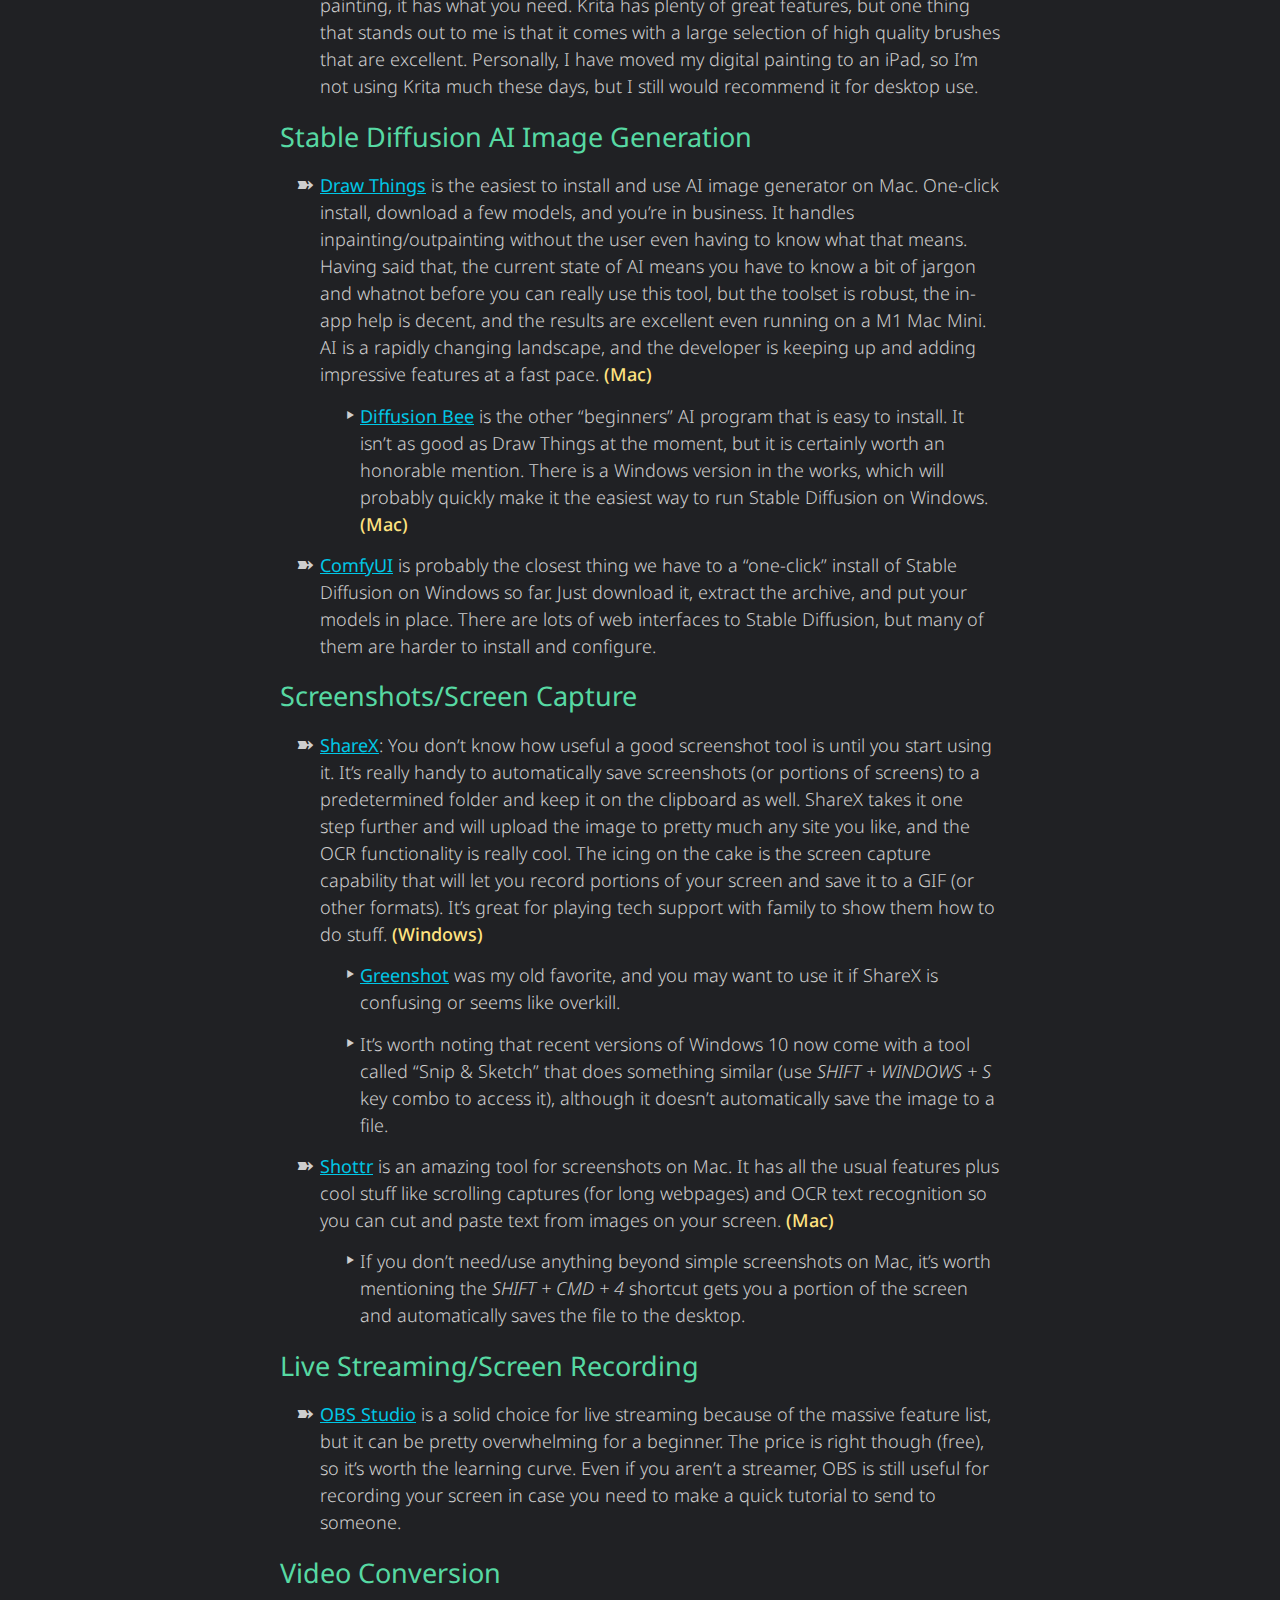
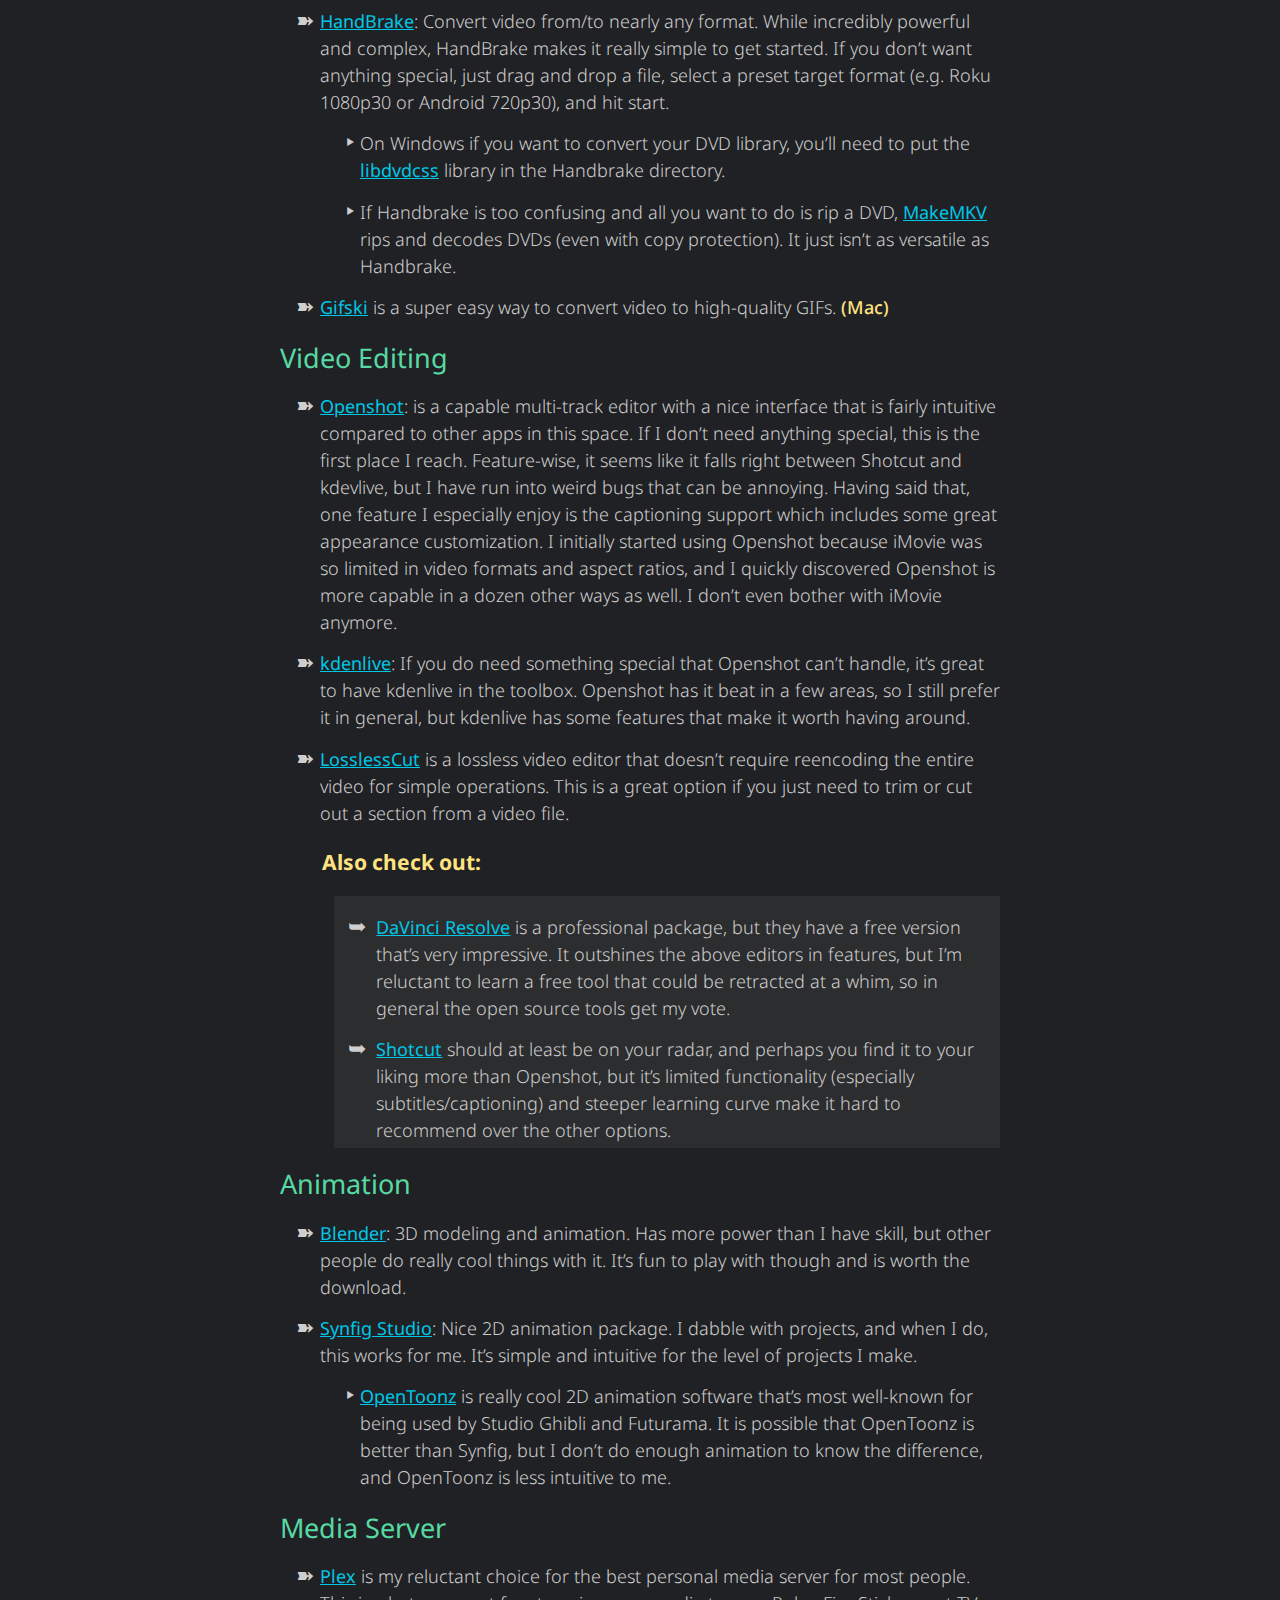
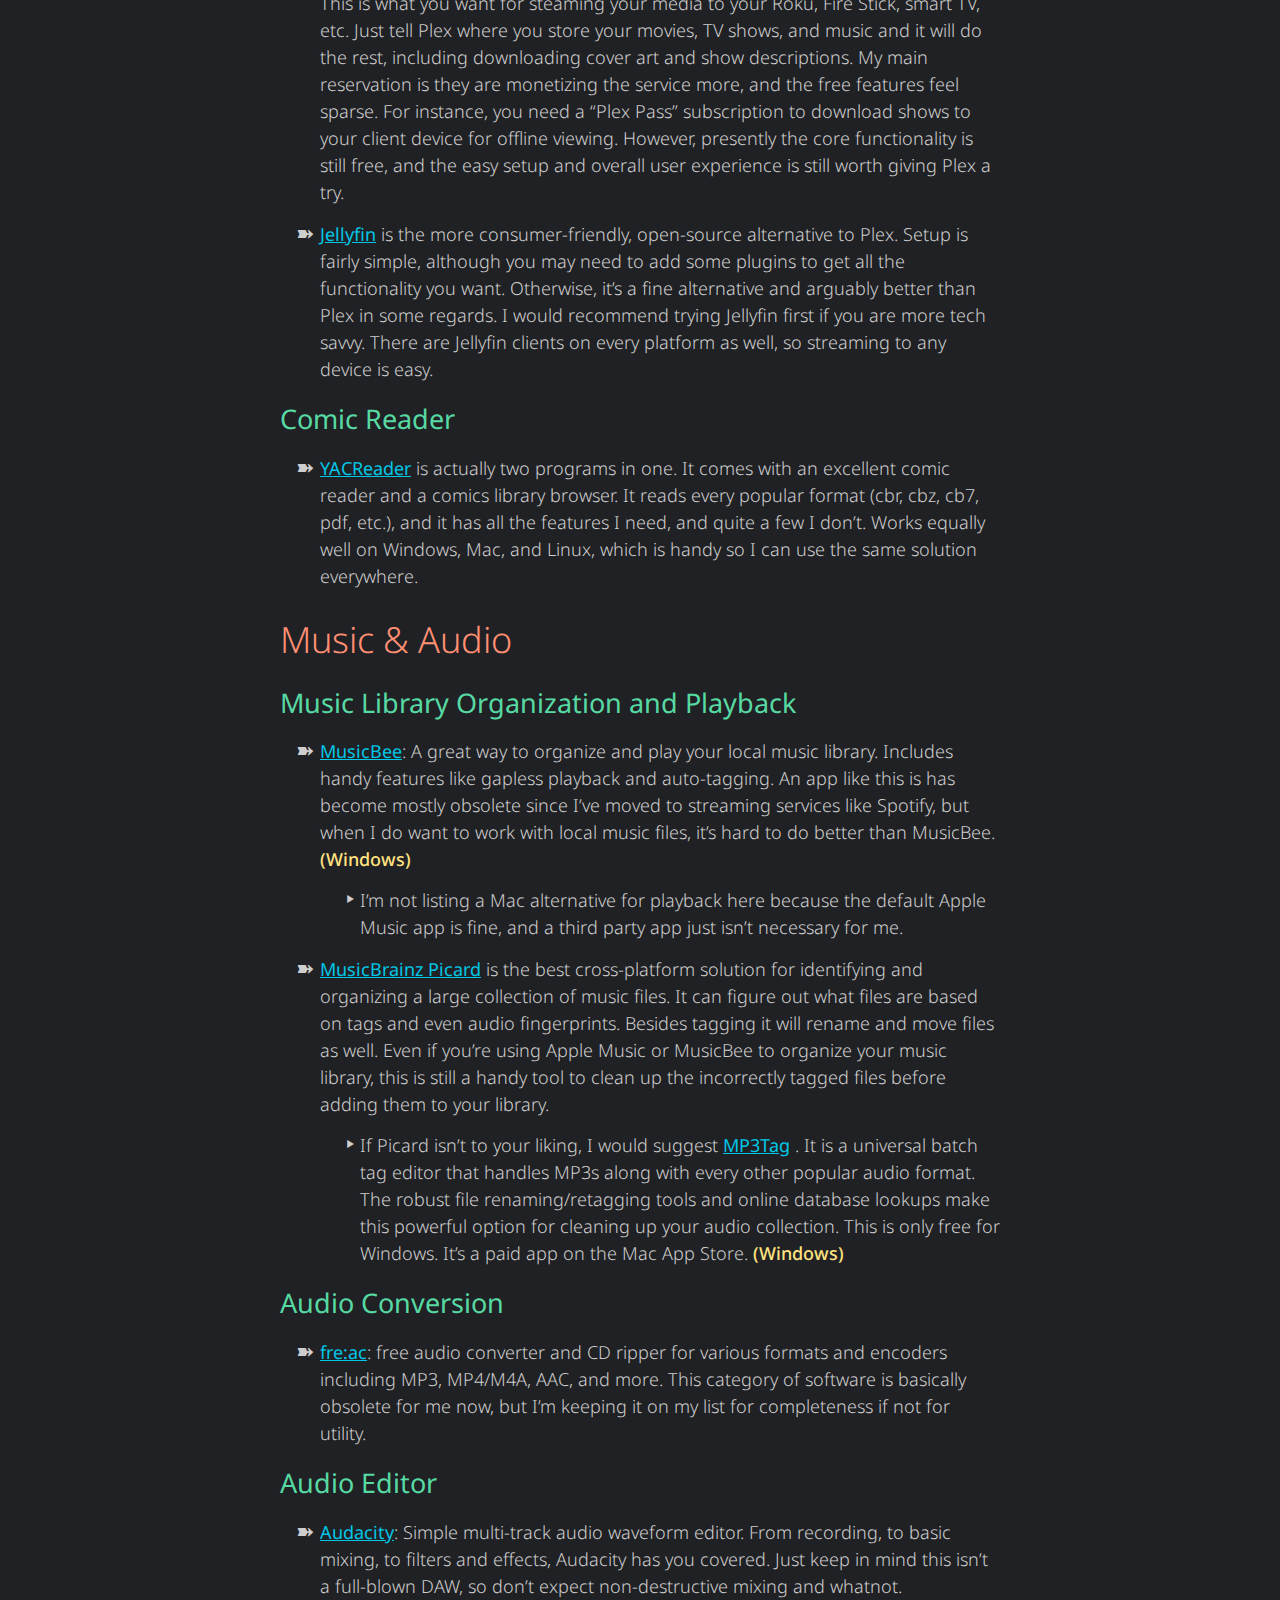
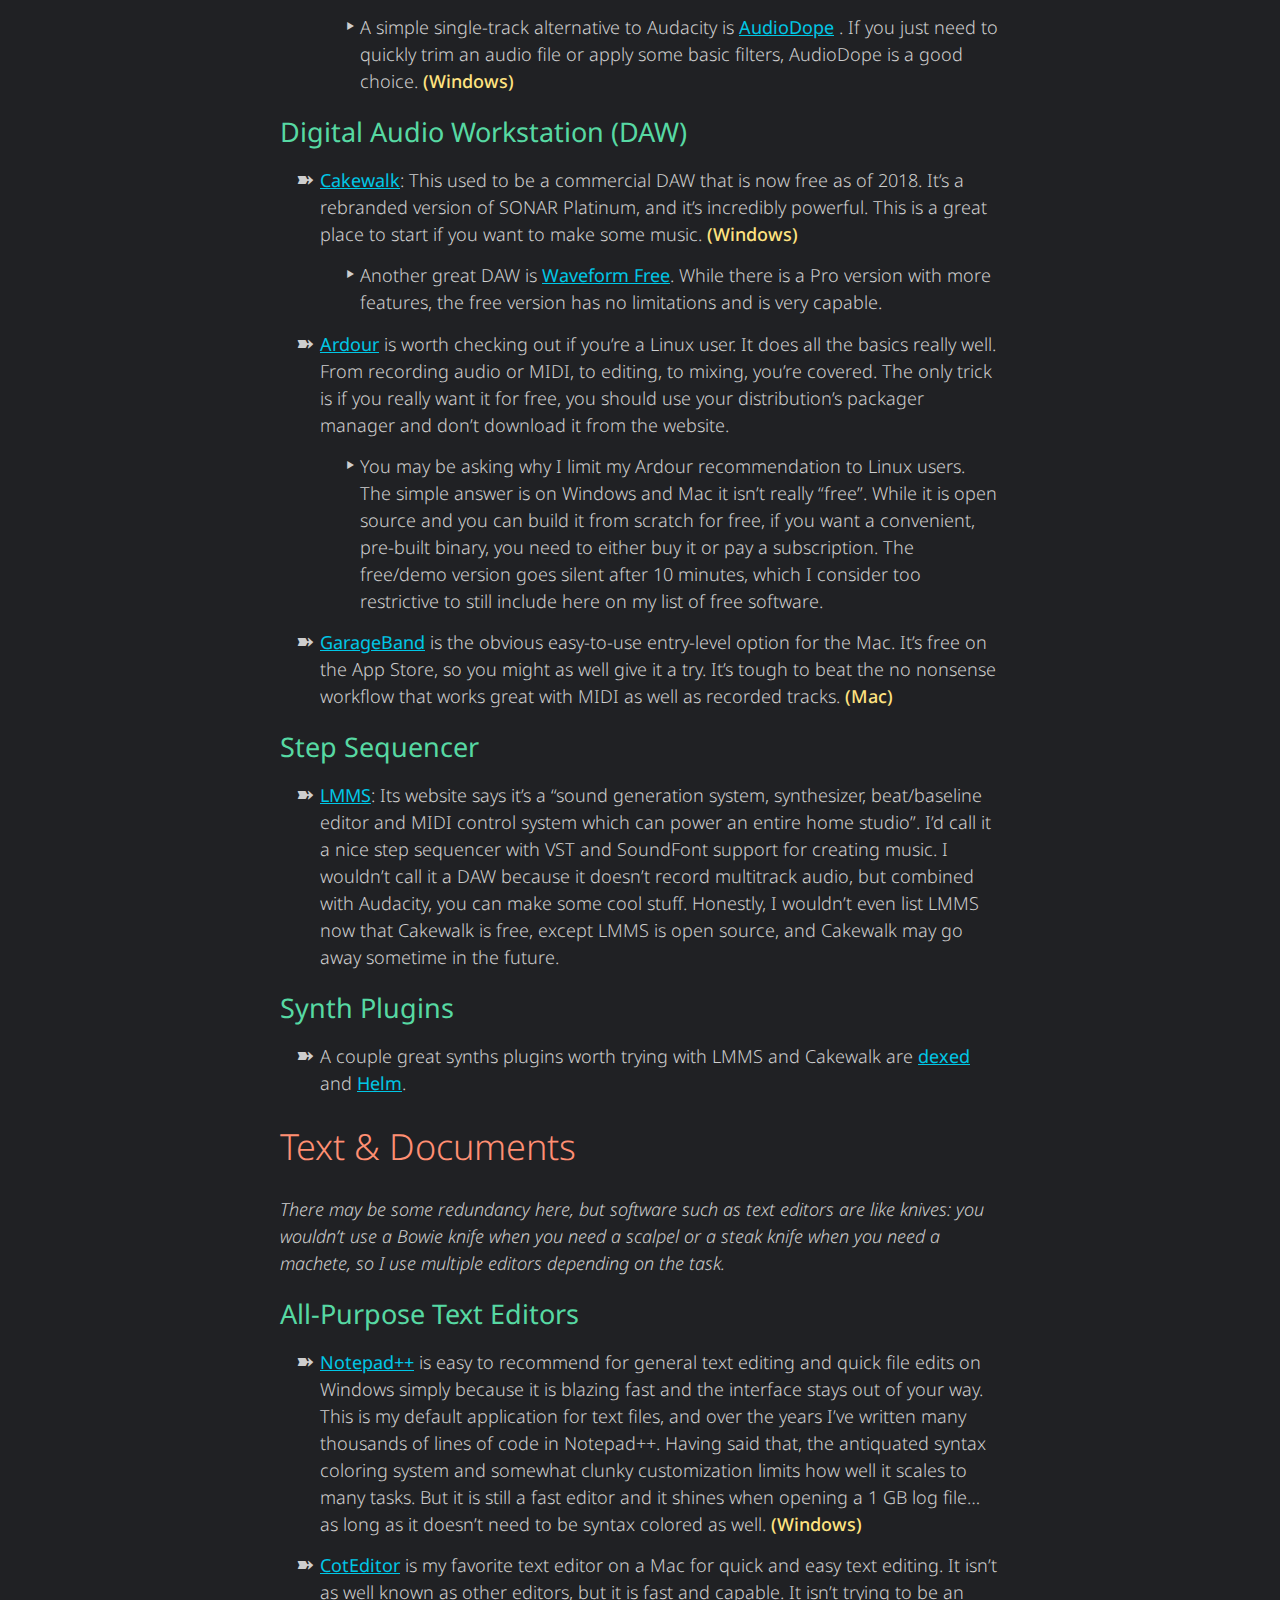
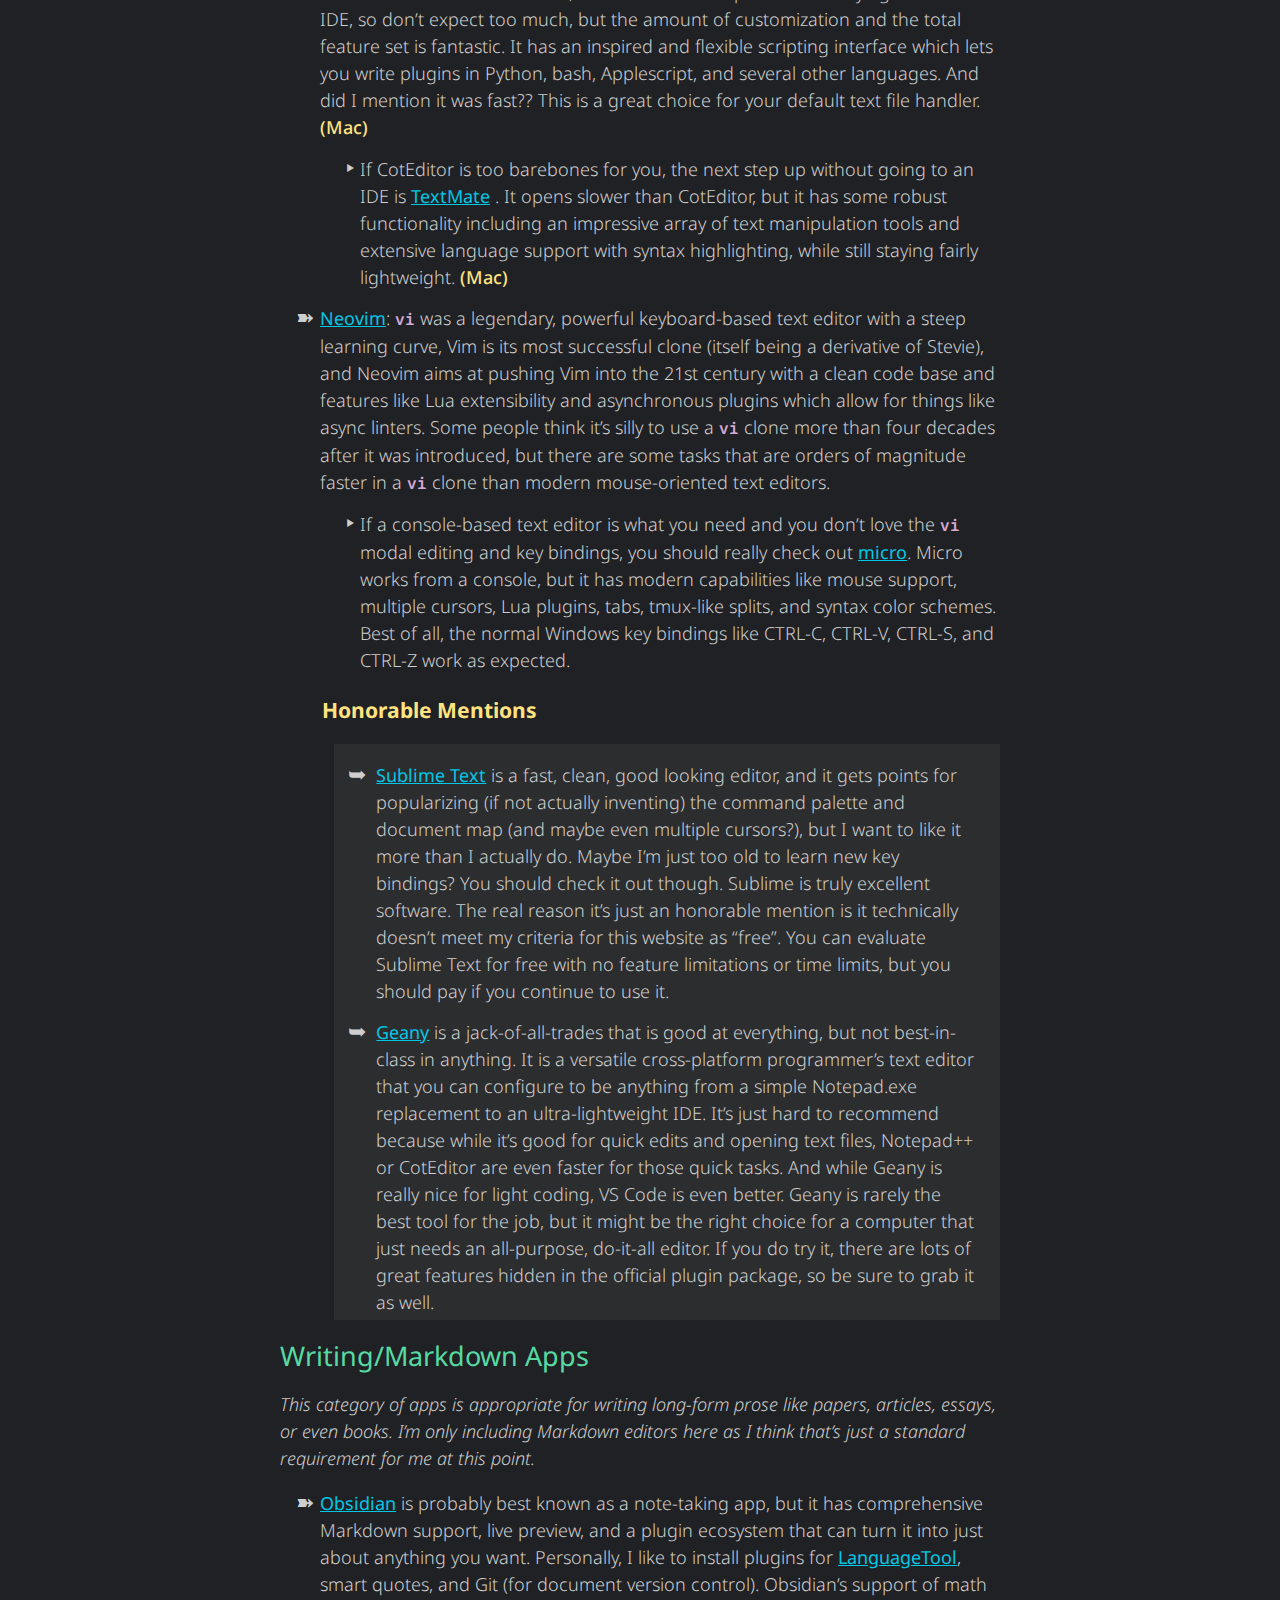
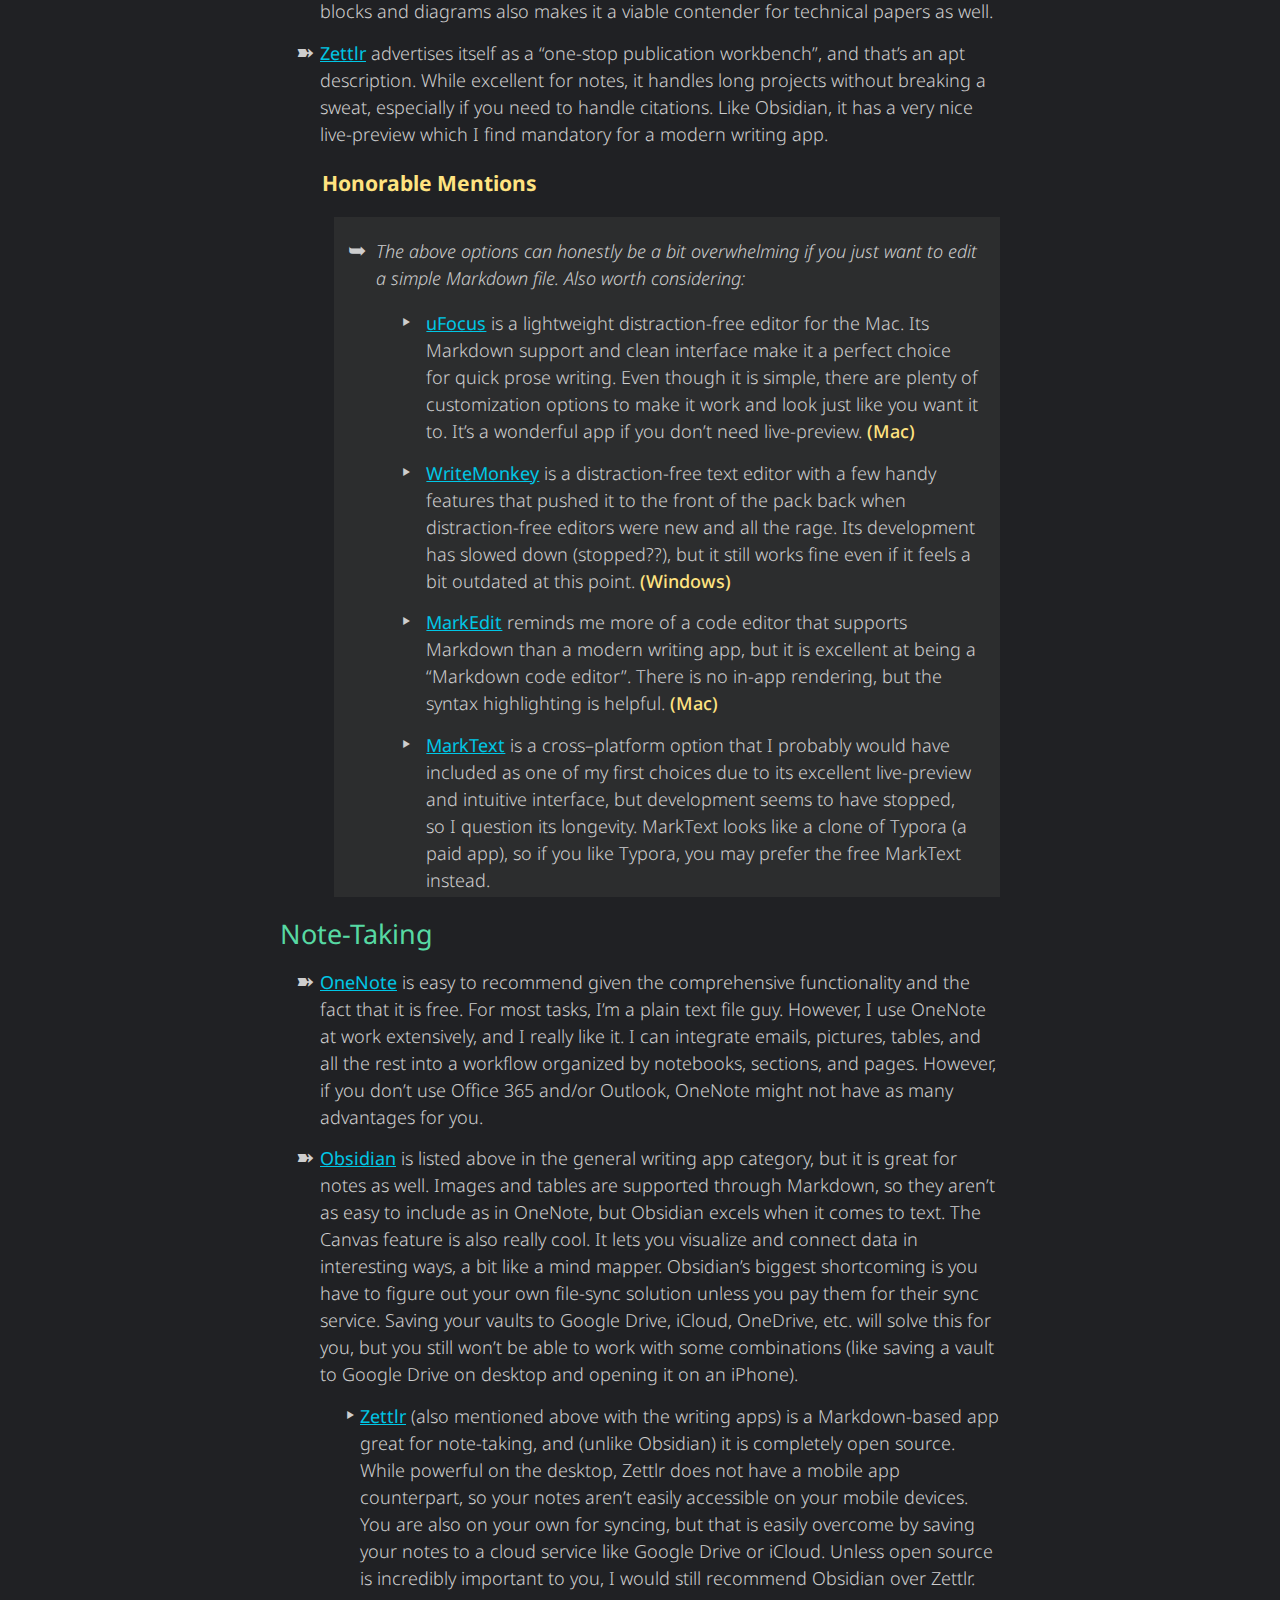
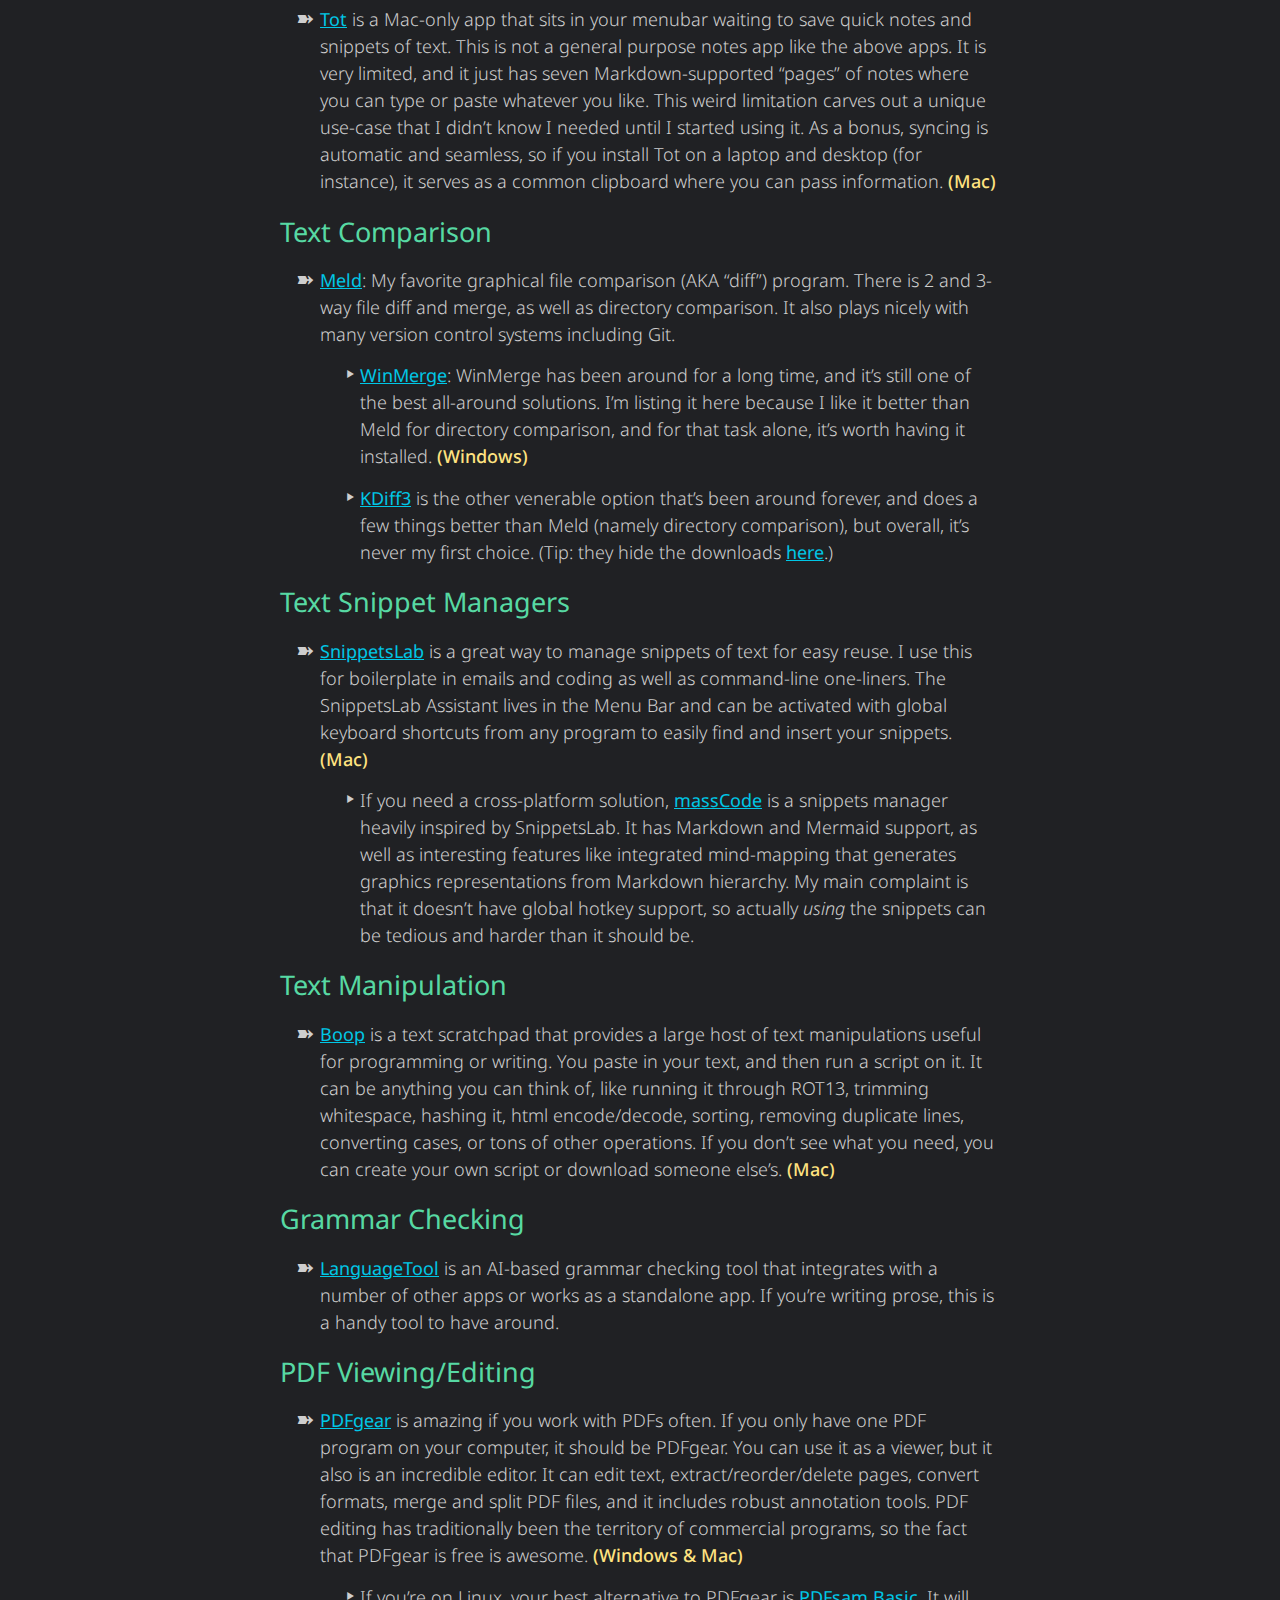
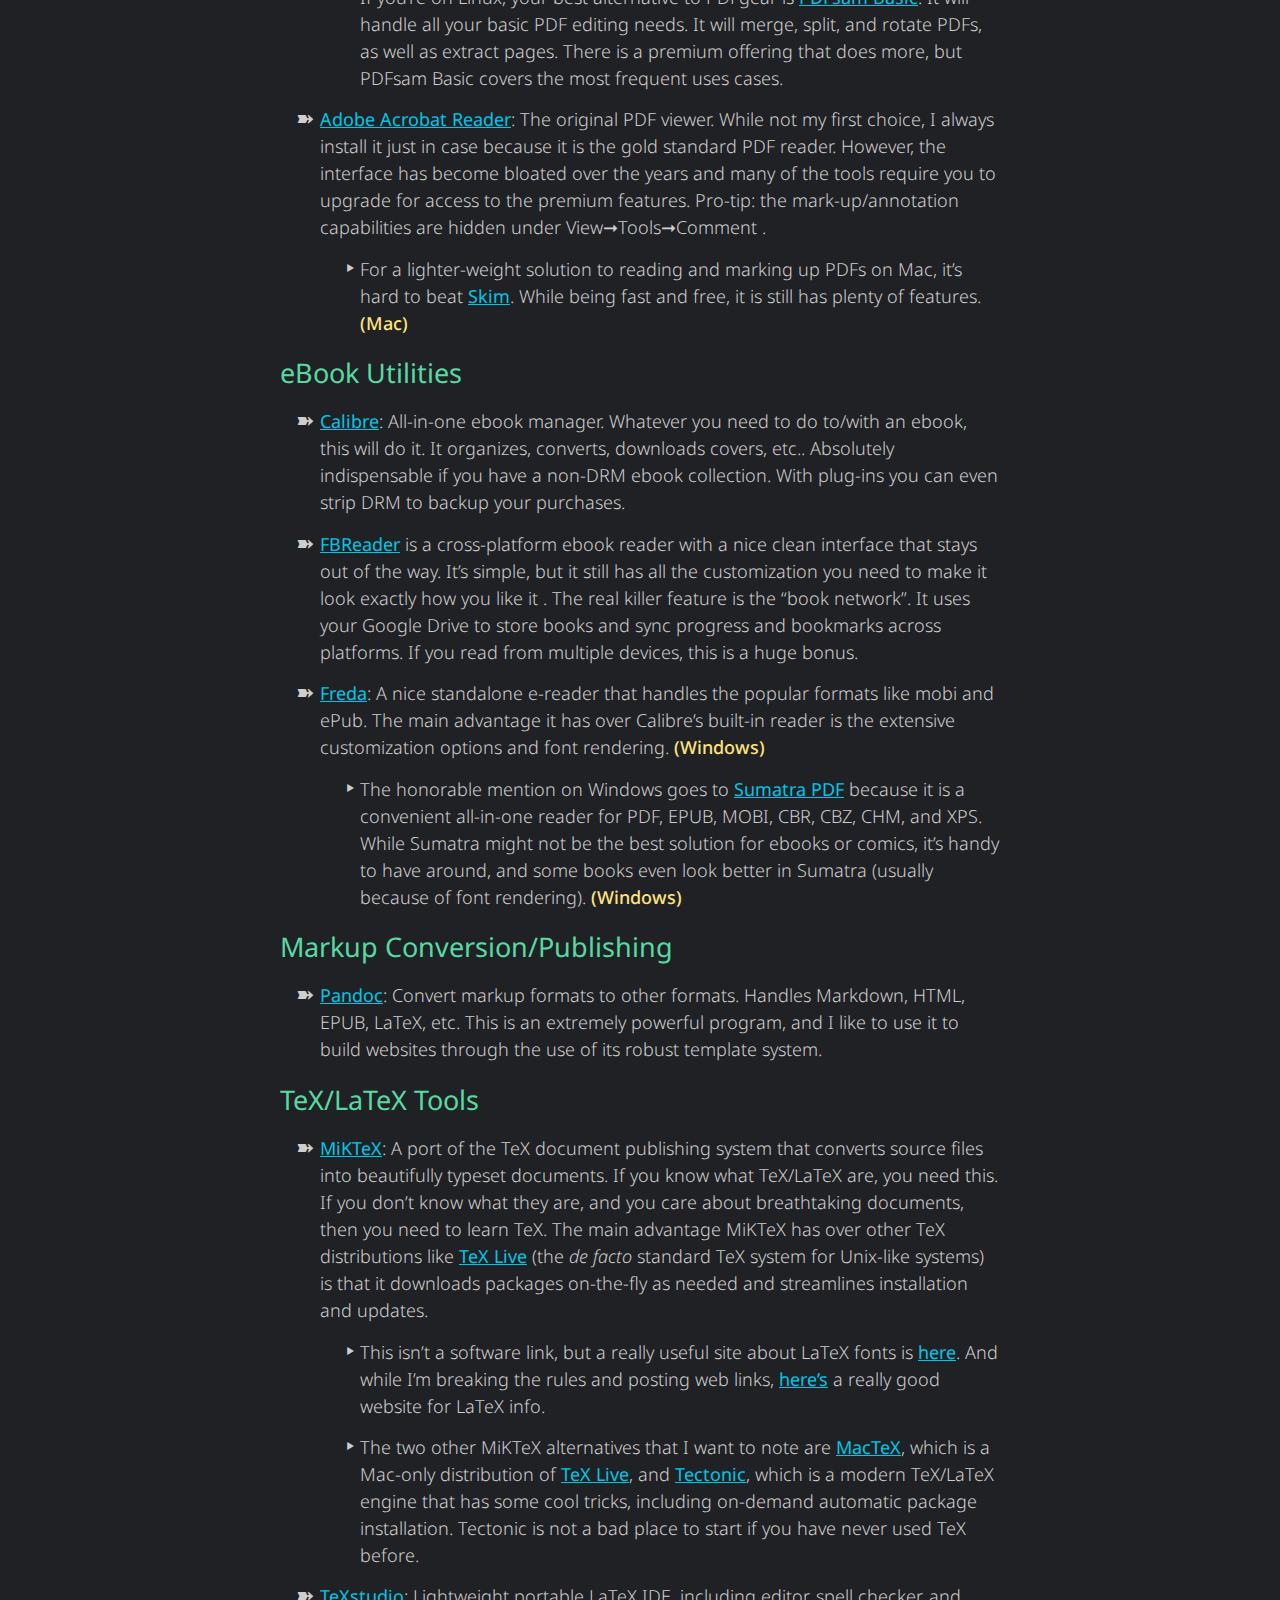
==== commit b89f9915: "x" ====
--- a/index.html
+++ b/index.html
@@ -26,14 +26,14 @@
       <a href="index.html">Home</a>
     </div>
   </div>
-  
+
   <div id="banner">
     <div id="banner-title">Blake's Essentials</div>
     <div id="banner-description">A Curated List of Free Software</div>
-  </div>  
+  </div>
 
   <div class="content">
-    
+
         <div class="categories">
       <ul>
       <li><a href="#graphics-video" id="toc-graphics-video">Graphics
@@ -57,29 +57,30 @@
         
         <p><strong>Welcome to my carefully curated list of the best free
         programs for MacOS, Windows, and Linux!</strong></p>
-        <p>This is the free software that I find essential when working
-        on a desktop or laptop. These are the programs that I either
+        <p>This is the free software that I find essential for
+        personal/hobby use. These are the programs that I either
         immediately install when I set up a new computer, or I end up
-        installing as I need them. In most instances I have tried a
-        number of solutions before choosing one that I like the most. I
+        installing as I need them. I have tried a number of solutions in
+        each category before choosing one that I like the most. I
         maintain this list for my own convenience so I can quickly
         remind myself of (and find) all the software that I thought was
-        best the last time I evaluated a category.</p>
+        best the last time I evaluated a category. In some cases I have
+        listed alternatives, honorable mentions, or close seconds.
+        Having said that, I try not to include redundant programs unless
+        they bring something to the party. I’m not trying to make a
+        comprehensive list of all free software; this is a decidedly
+        opinionated list of the software I have chosen out of the myriad
+        of options.</p>
         <p>Many of these programs are cross-platform, but if an app
         doesn’t support at least Windows and Mac I will make a note of
         that and usually list alternatives. All of these programs are
         free for personal use, and many (if not most) are open-source as
         well. If there are commercial versions available for a program,
         the free version listed here is not a time-limited trial, and it
-        is useful without upgrading to a paid version. In some cases I
-        have listed alternatives, honorable mentions, or close seconds.
-        Having said that, I try not to include redundant programs unless
-        they bring something to the party. Likewise, I won’t bother
-        listing software included with the operating systems since you
-        already have them (e.g. Apple Notes or Safari).</p>
+        is useful without upgrading to a paid version.</p>
         <p>Have a suggestion for a great program that should be on my
-        list? Let me know about it! Have a comment or correction on
-        something on this website? Click on the <a
+        list? Let me know about it so I can try it out! Have a comment
+        or correction on something on this website? Click on the <a
         href="https://forms.gle/swSCivmLBwTxRwY27">Feedback</a> link and
         let me know!</p>
         <h1 id="graphics-video">Graphics &amp; Video</h1>
@@ -2397,6 +2398,6 @@
       </div>
 <br>
 <br>
-<div id="copyright">Copyright &copy; 2004-2024, Blake T. Garretson</div>
+<div id="copyright">Copyright &copy; 2004-2025, Blake T. Garretson</div>
 </body>
 </html>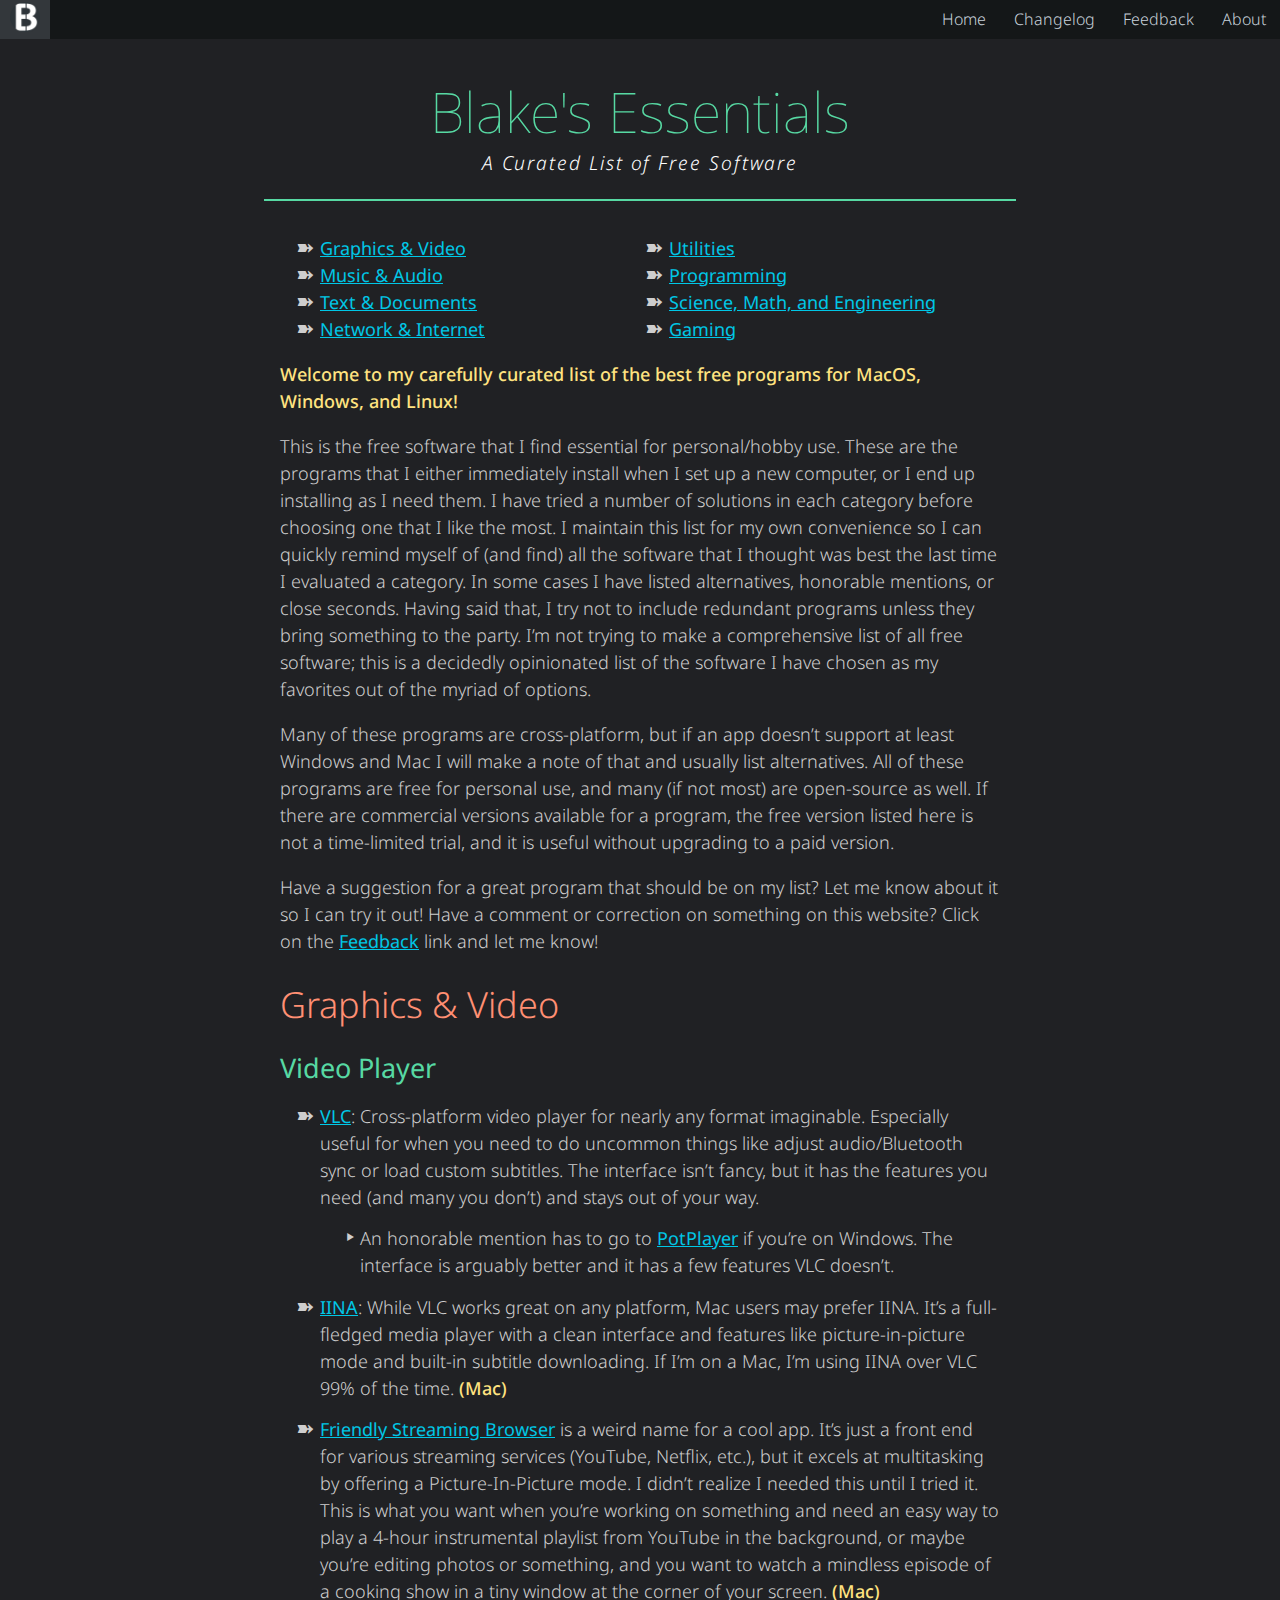
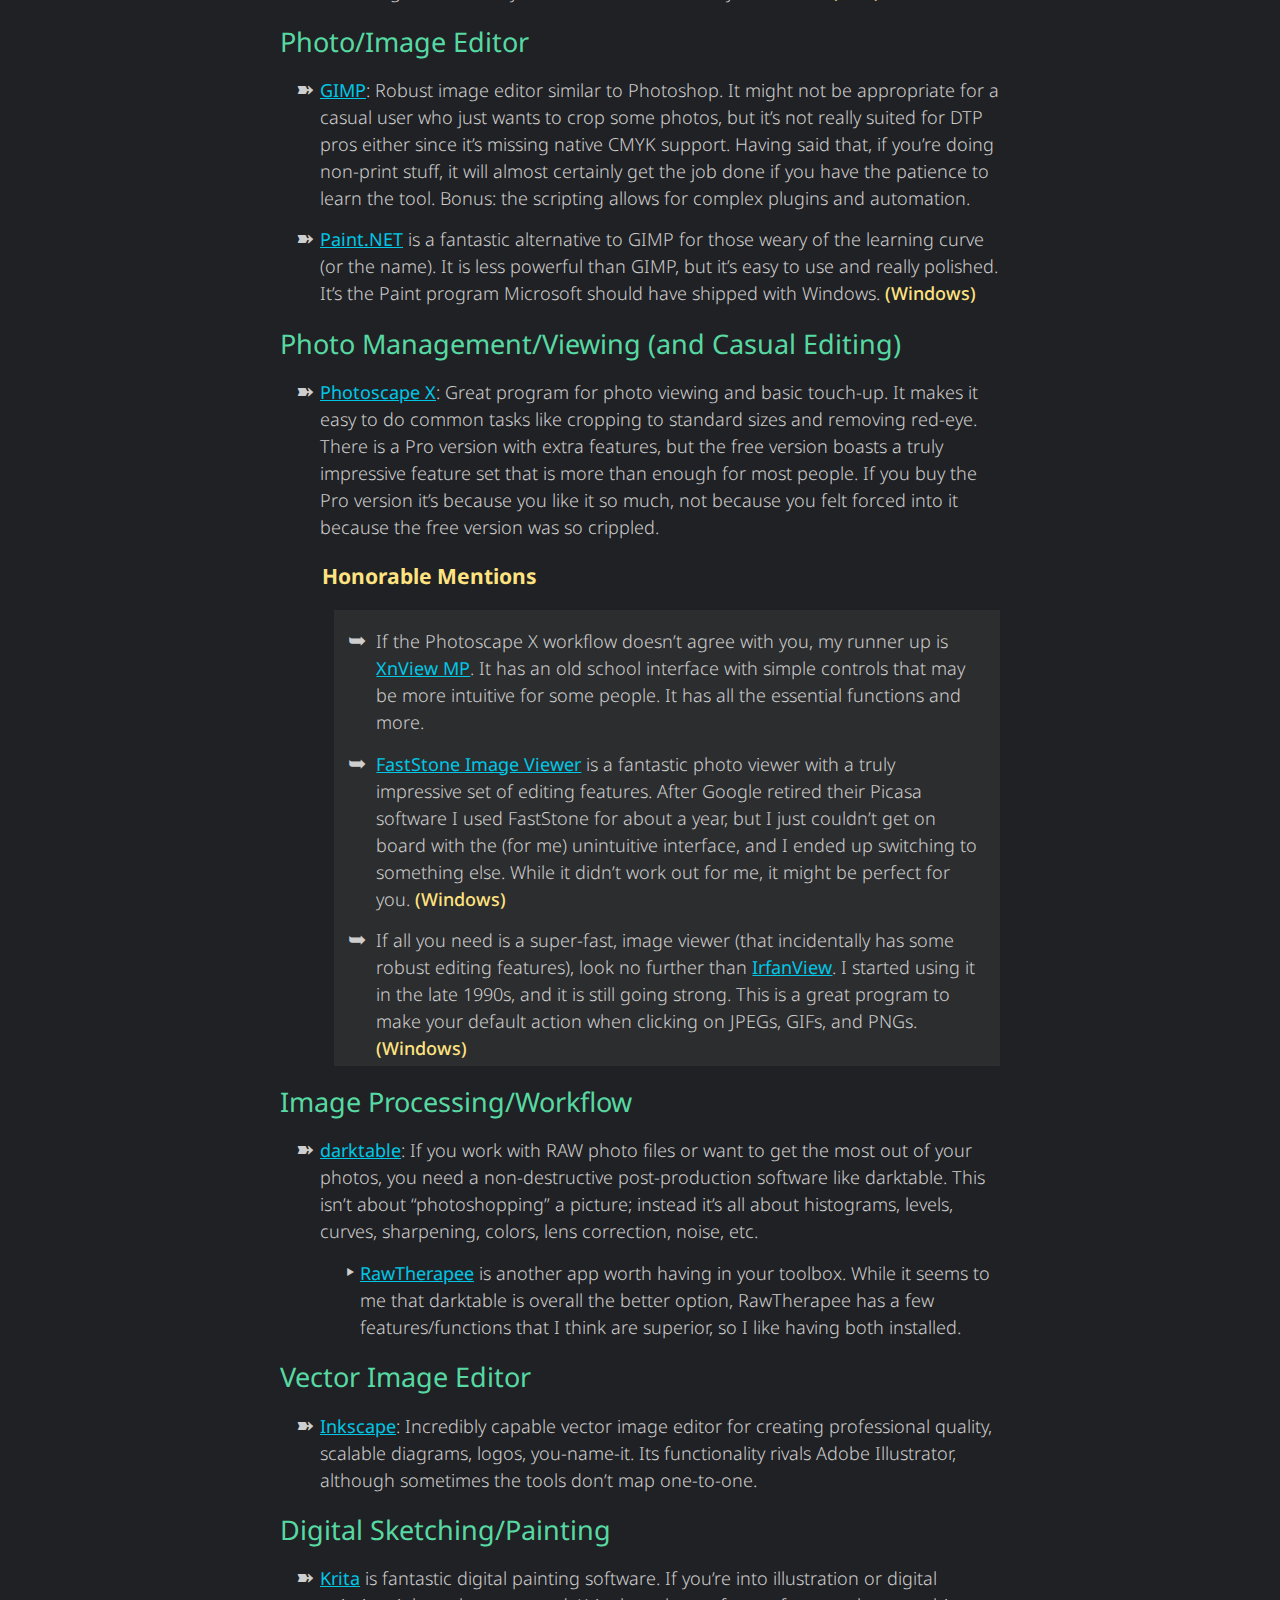
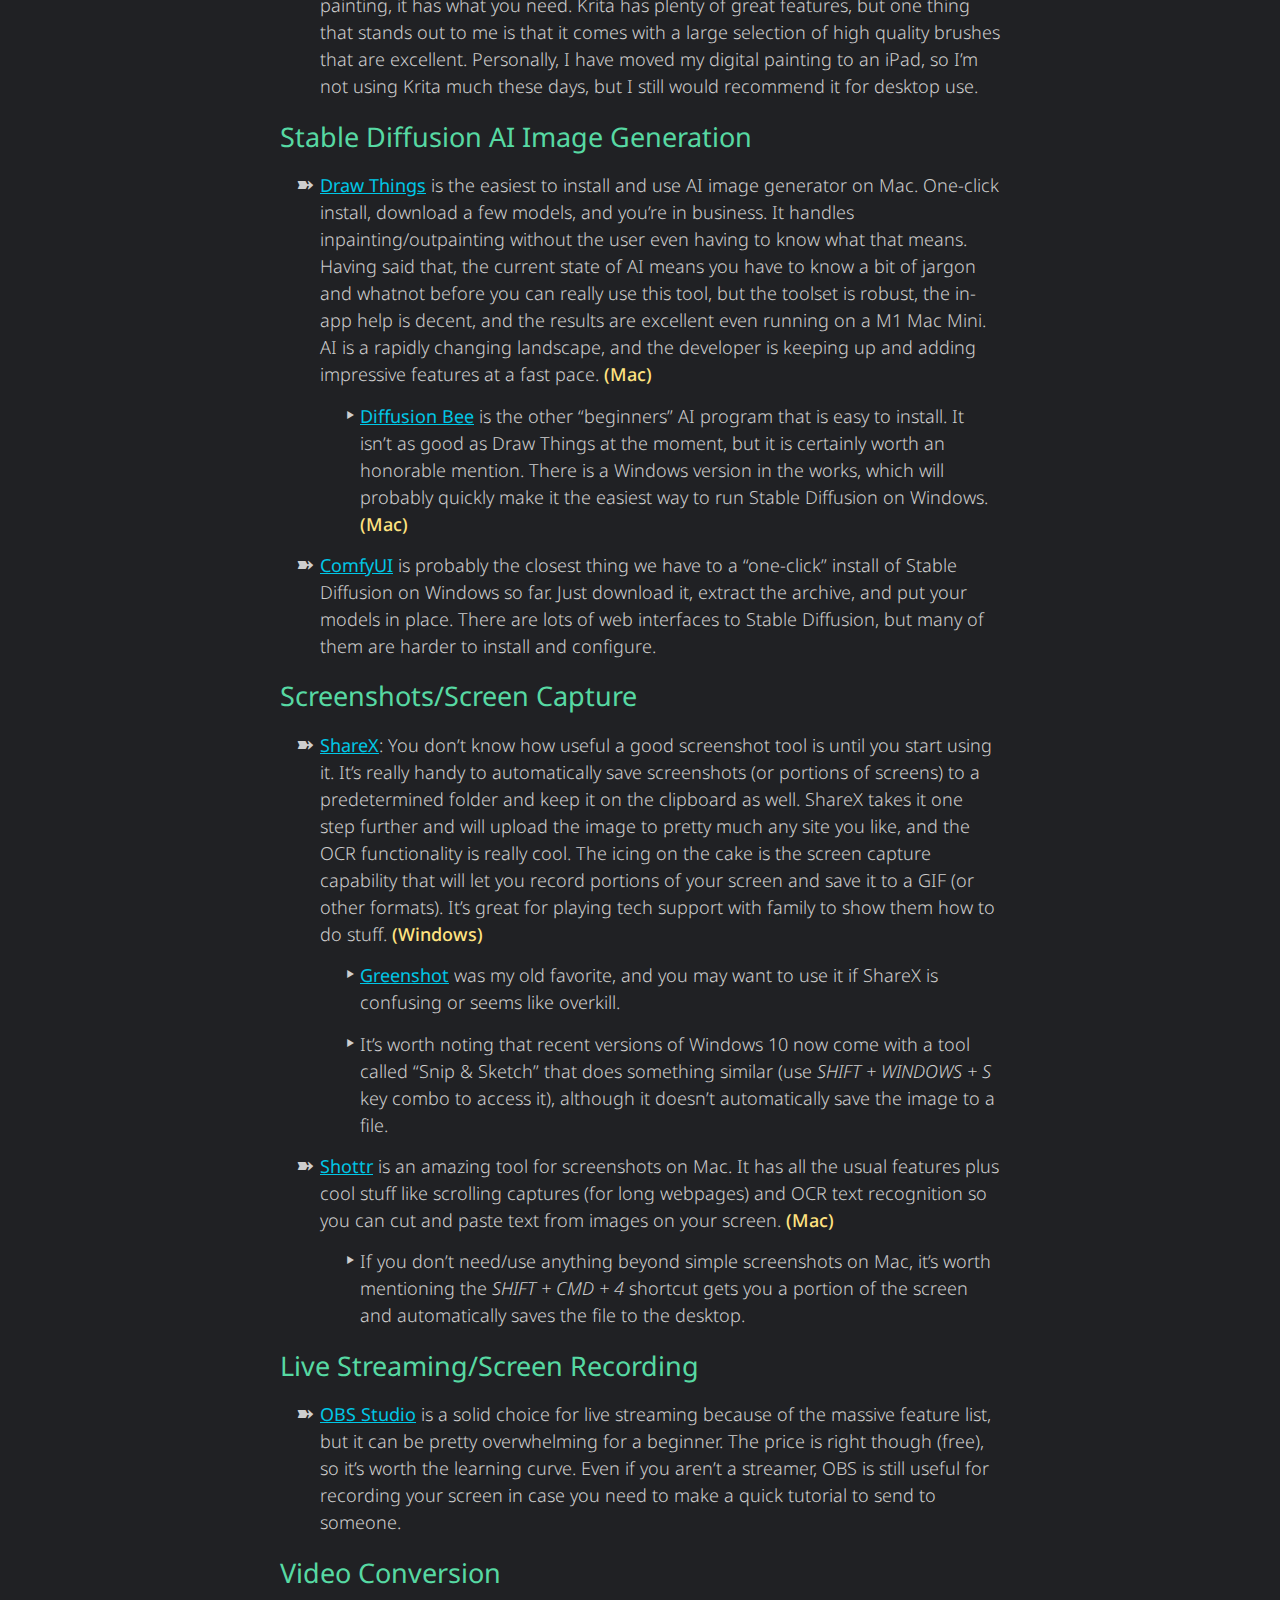
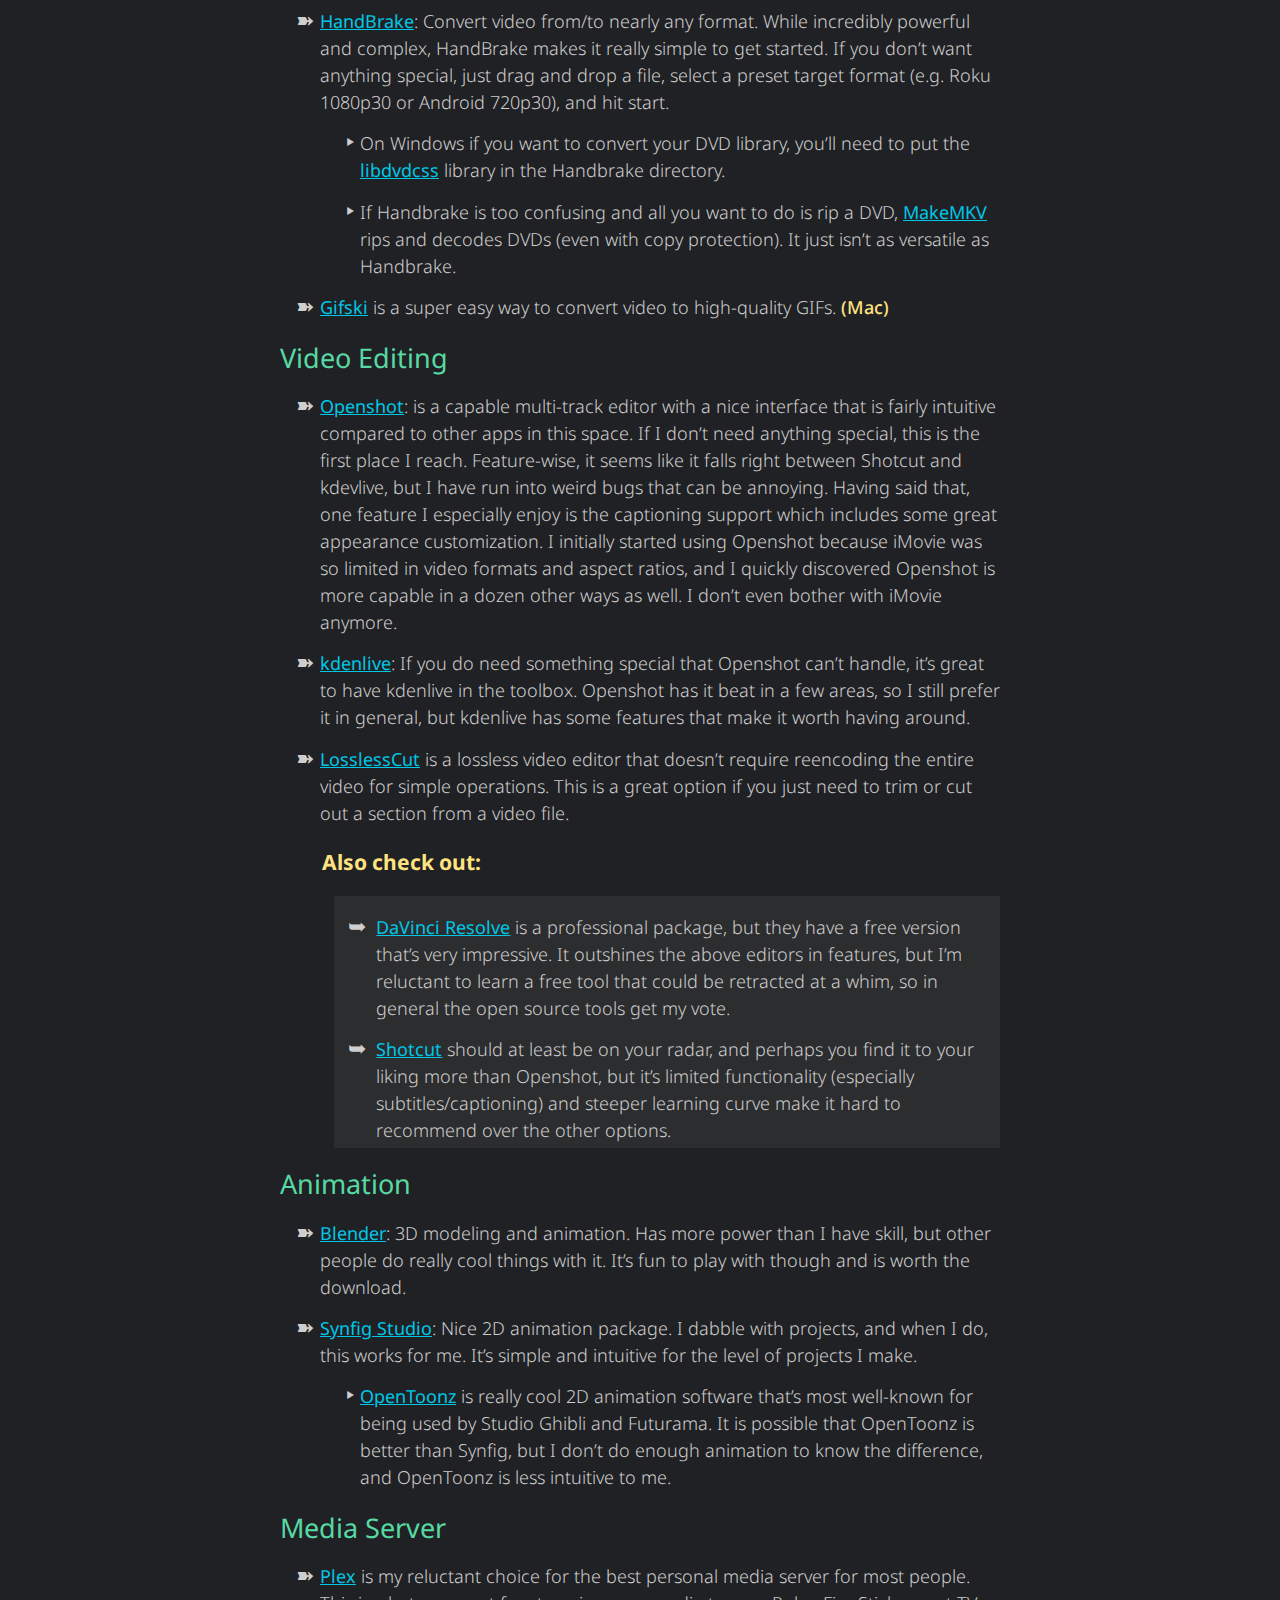
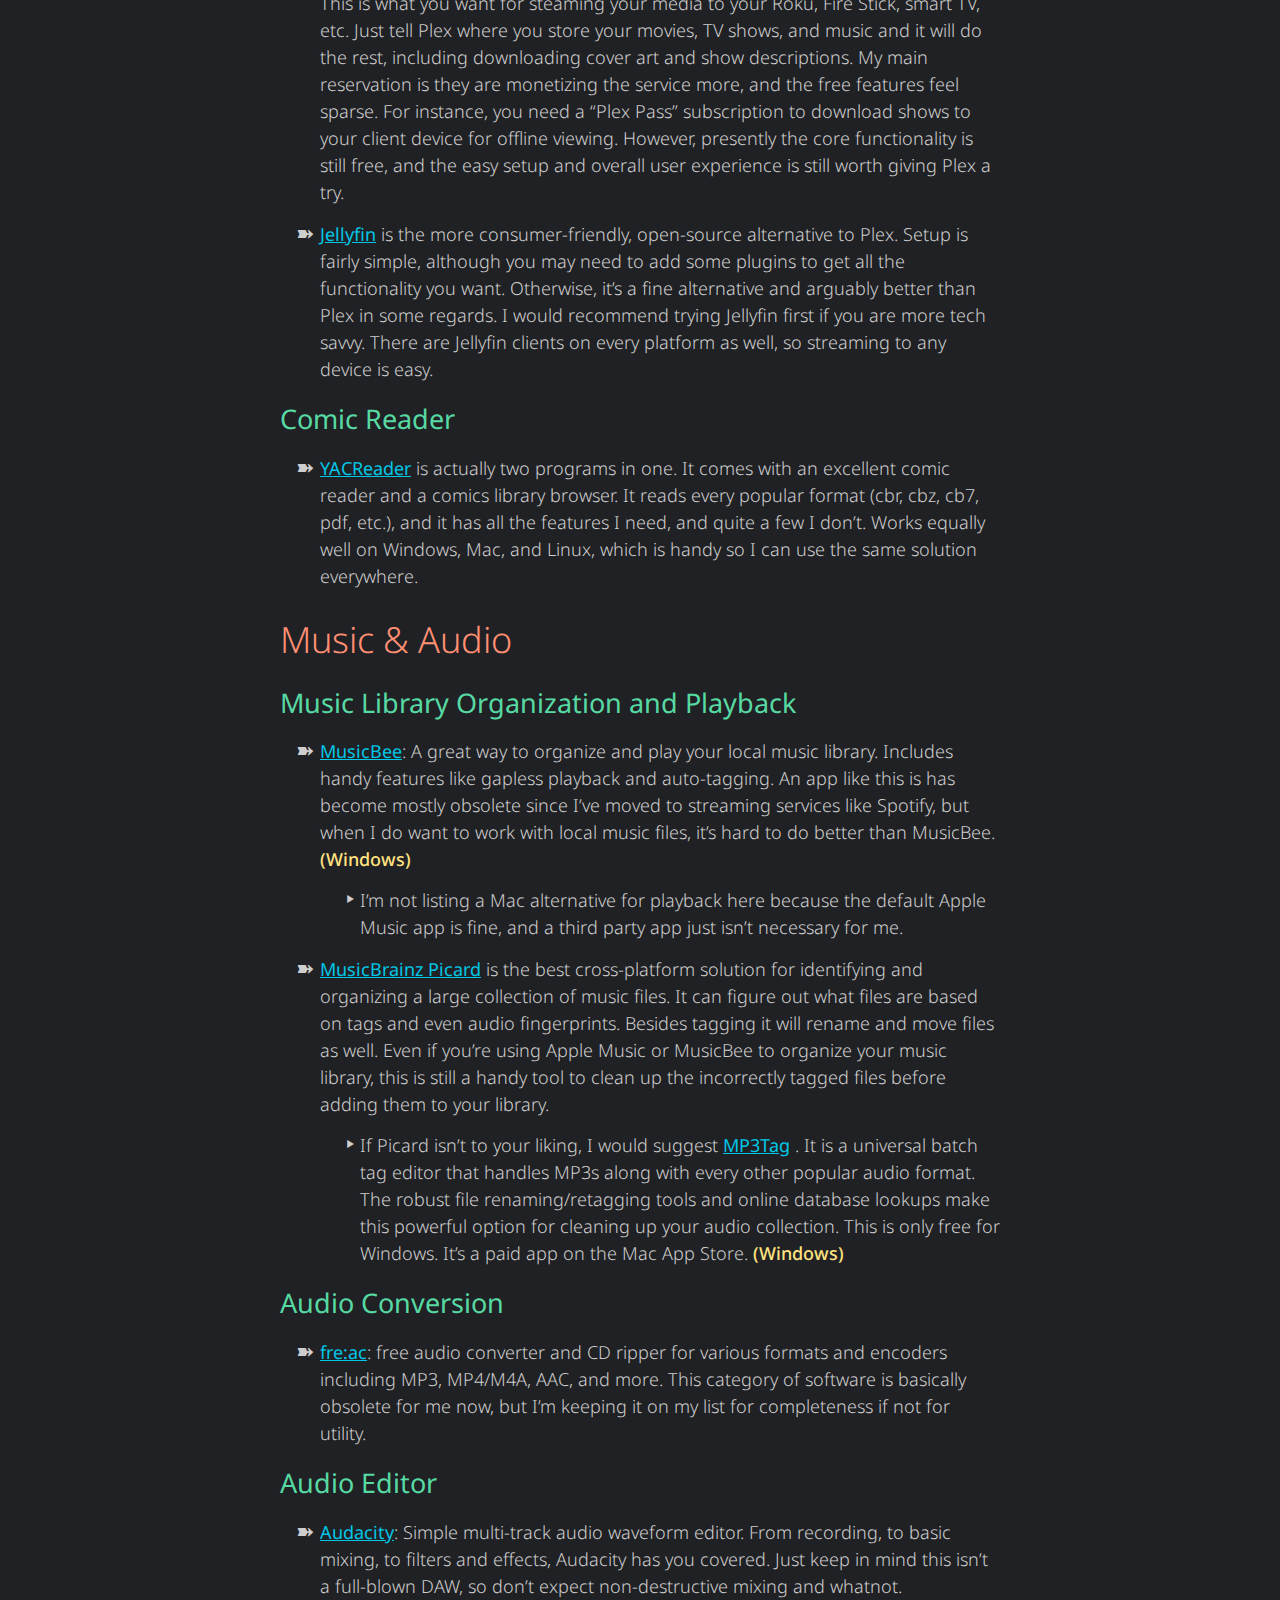
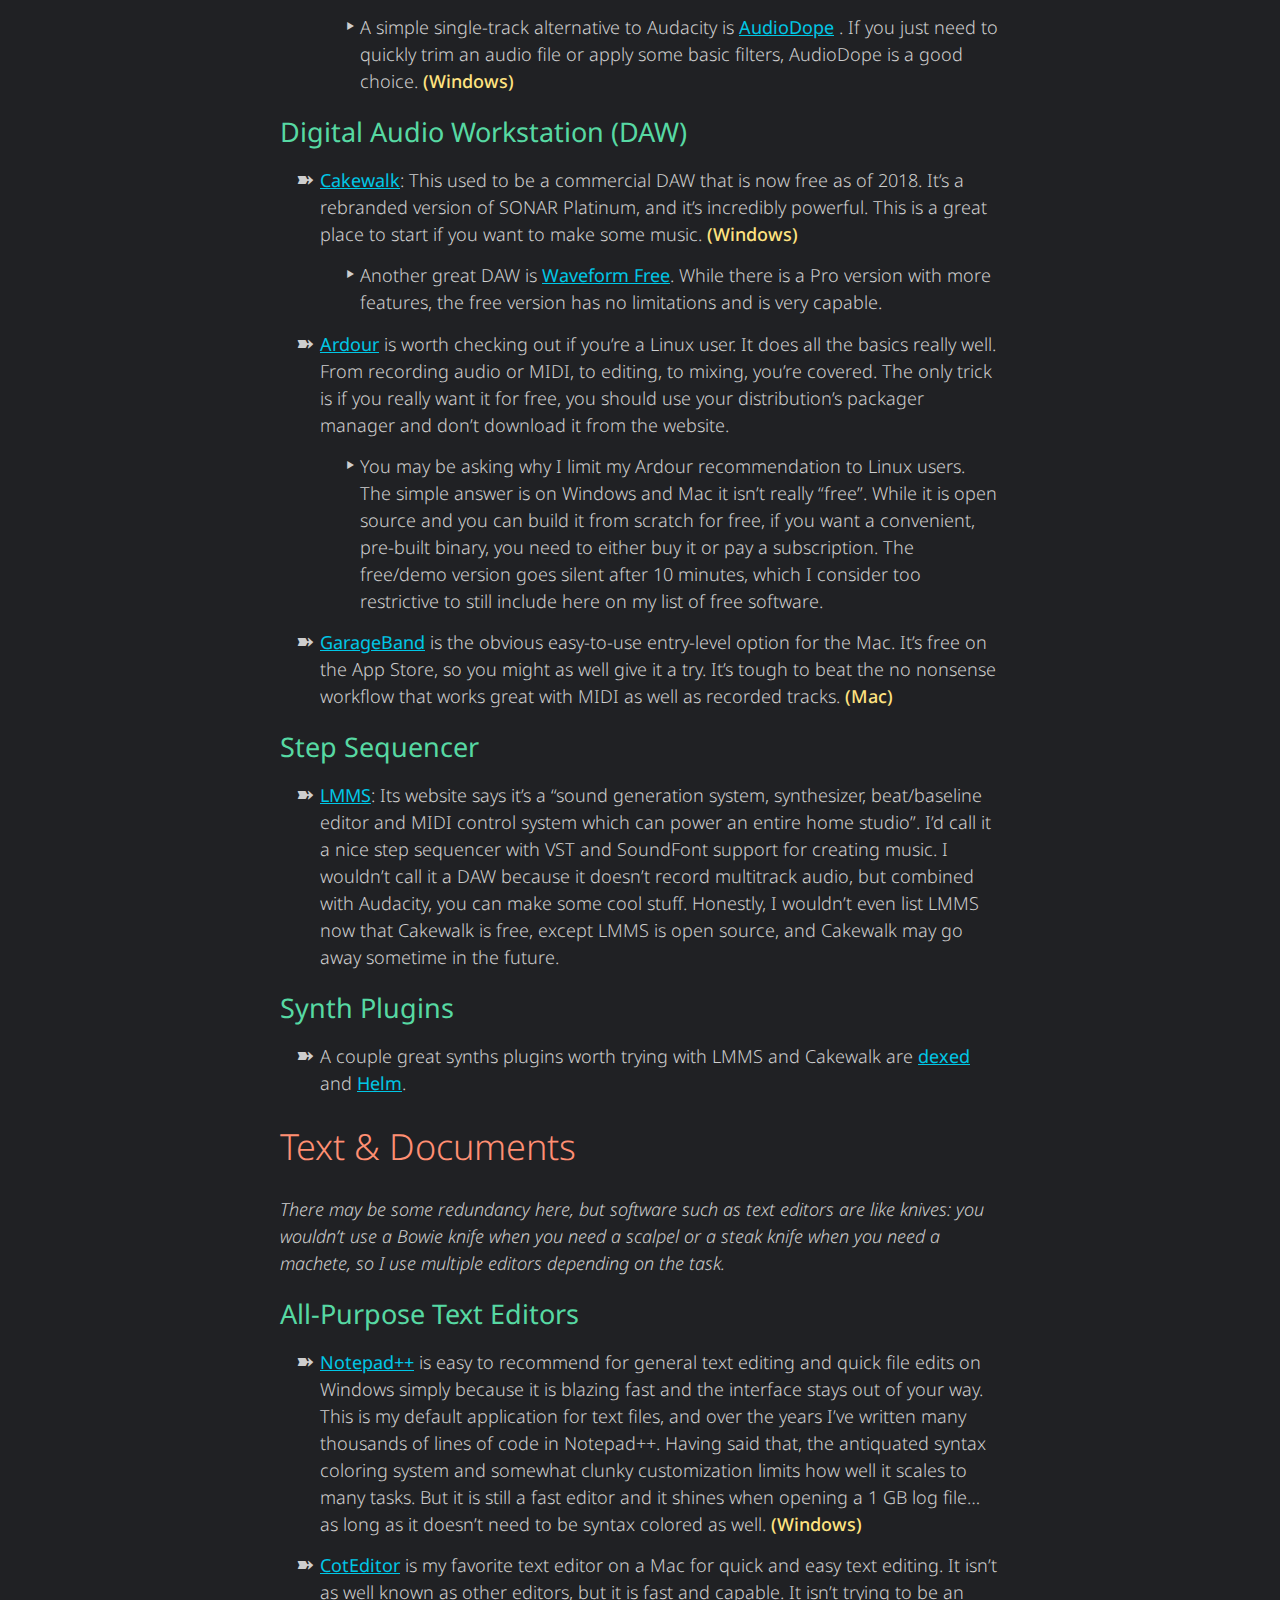
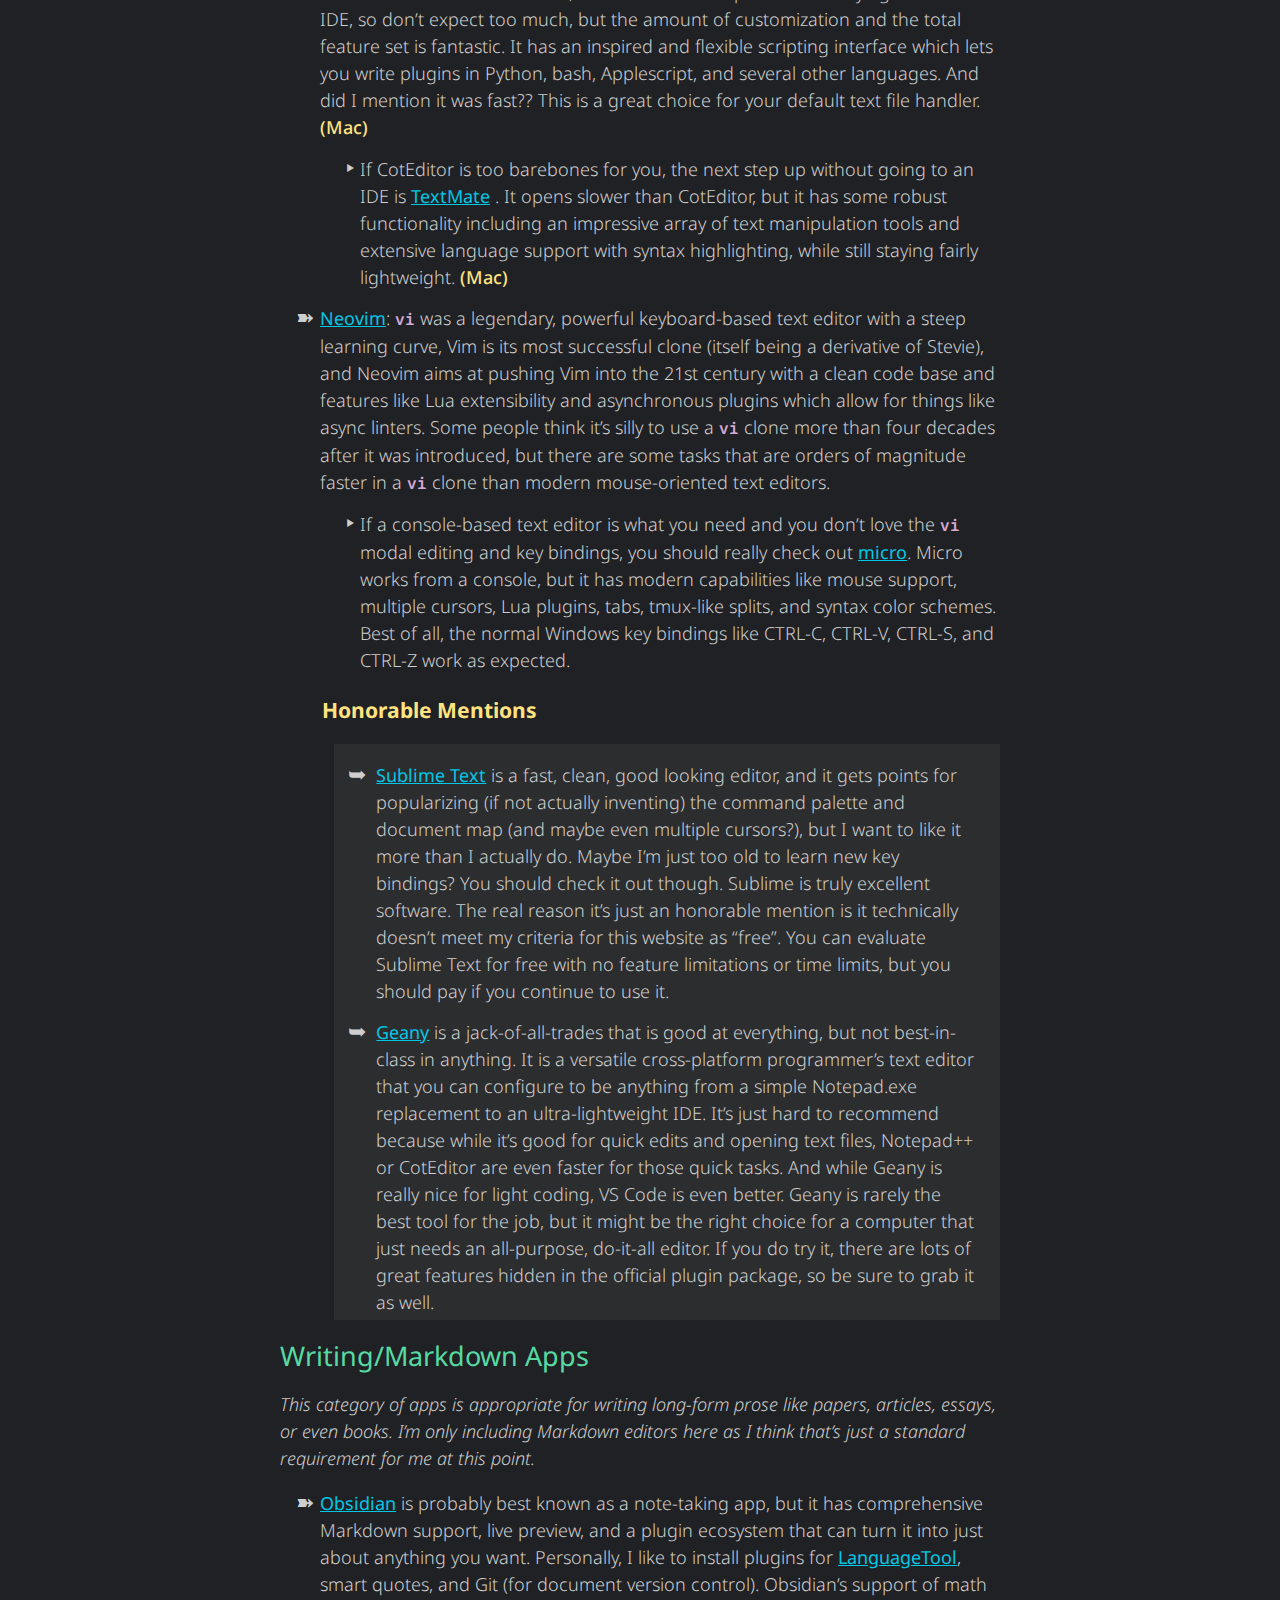
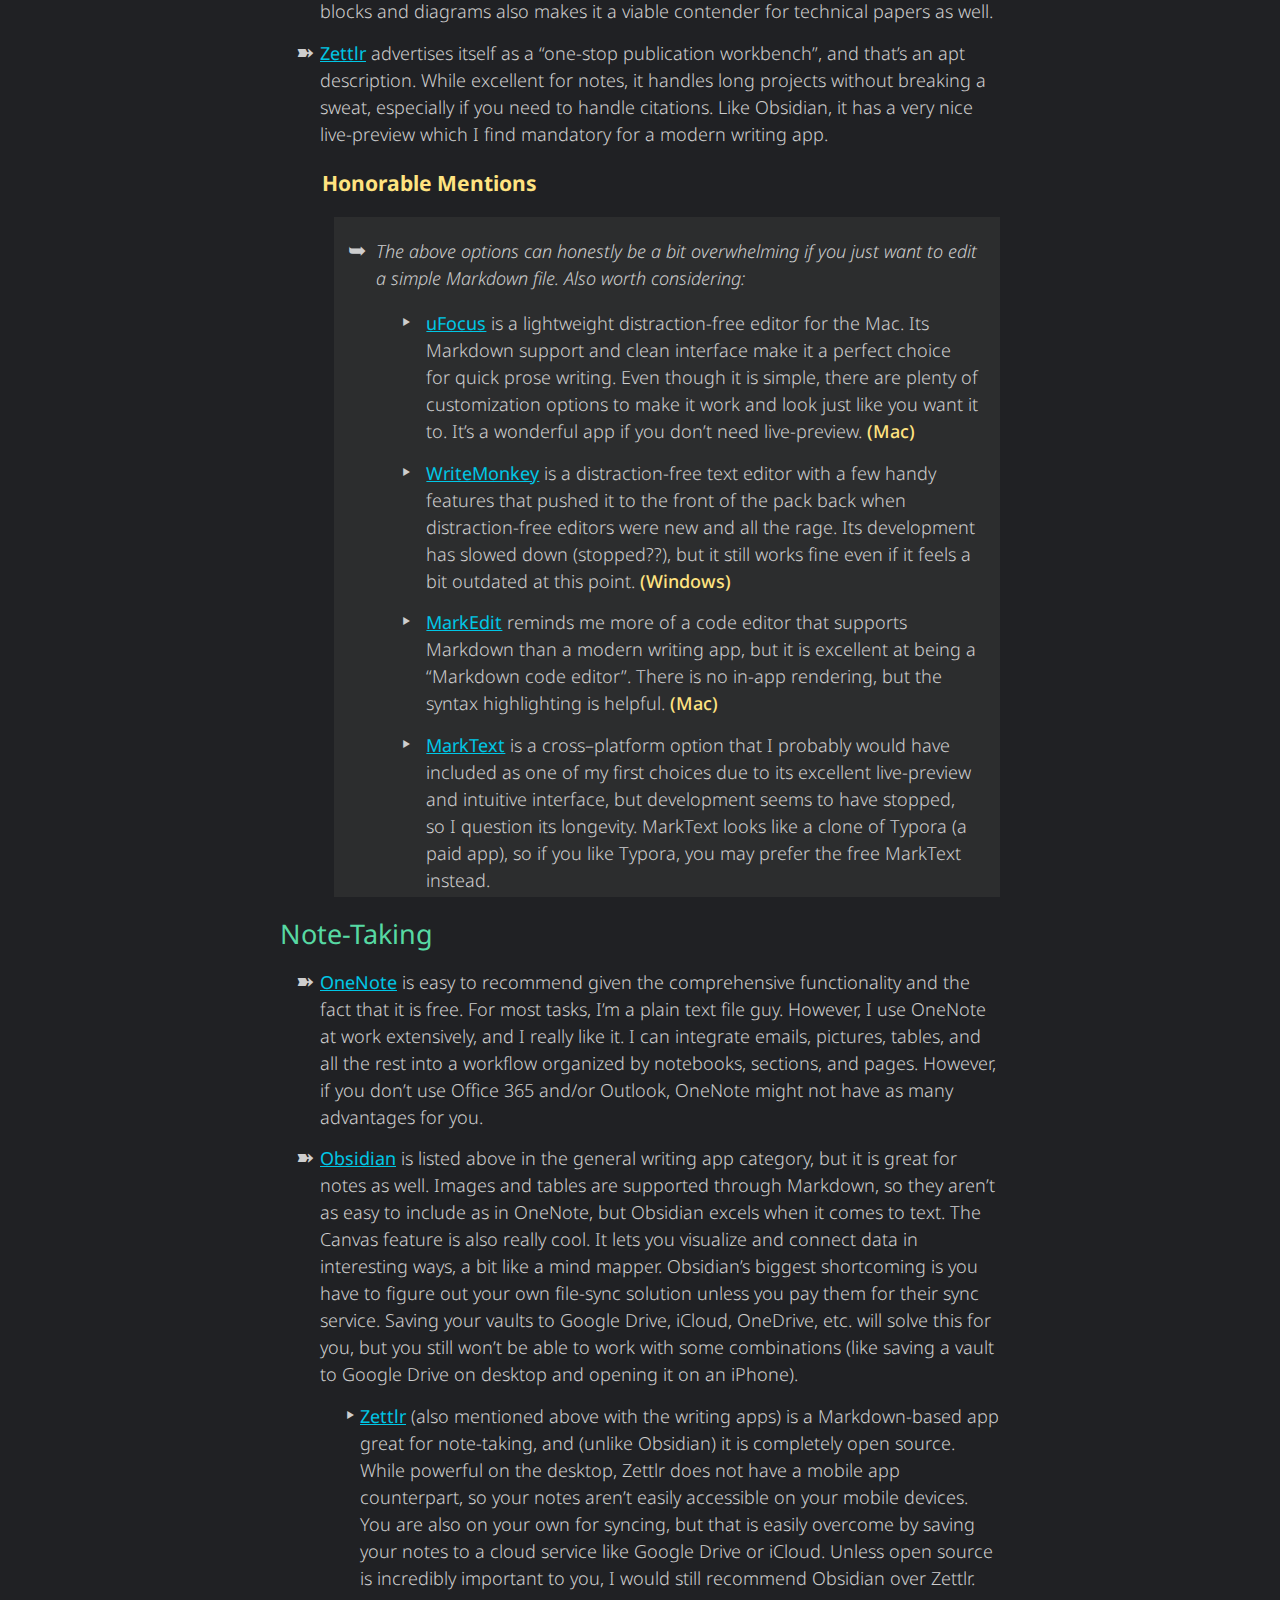
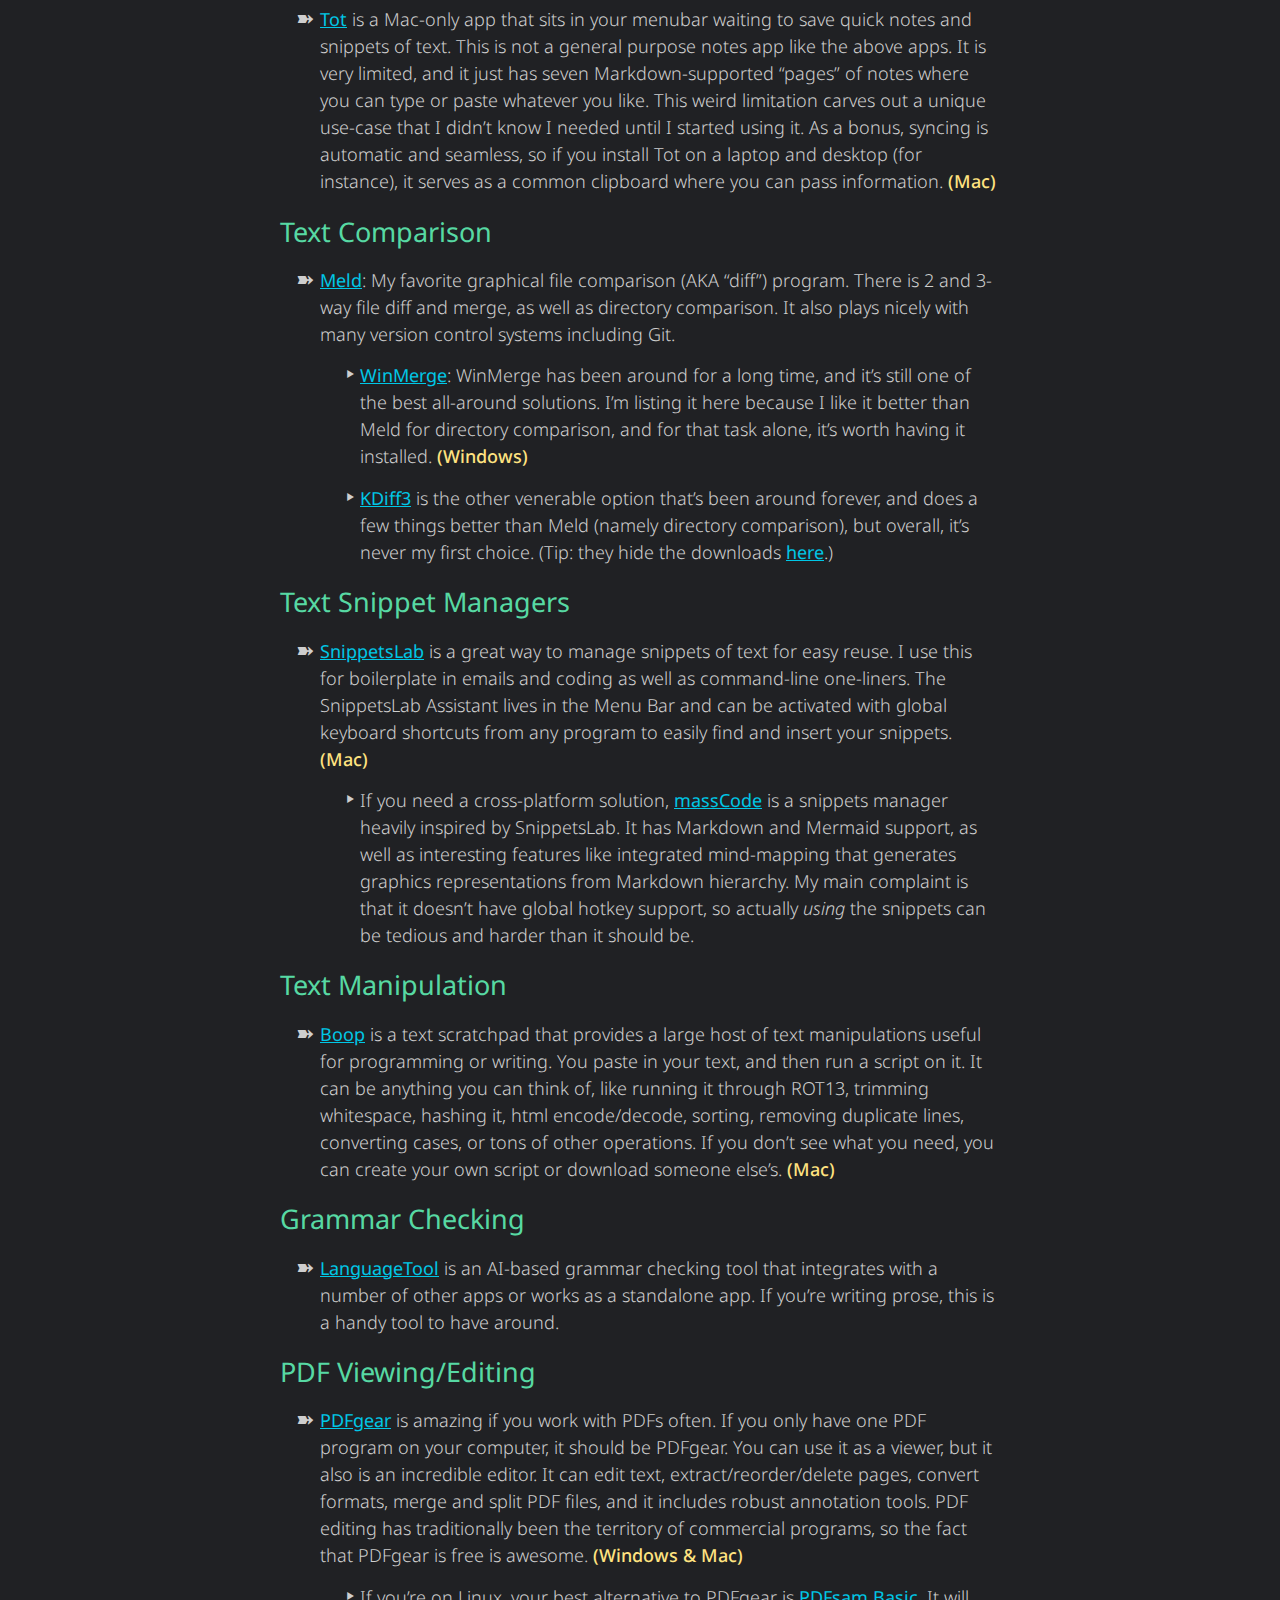
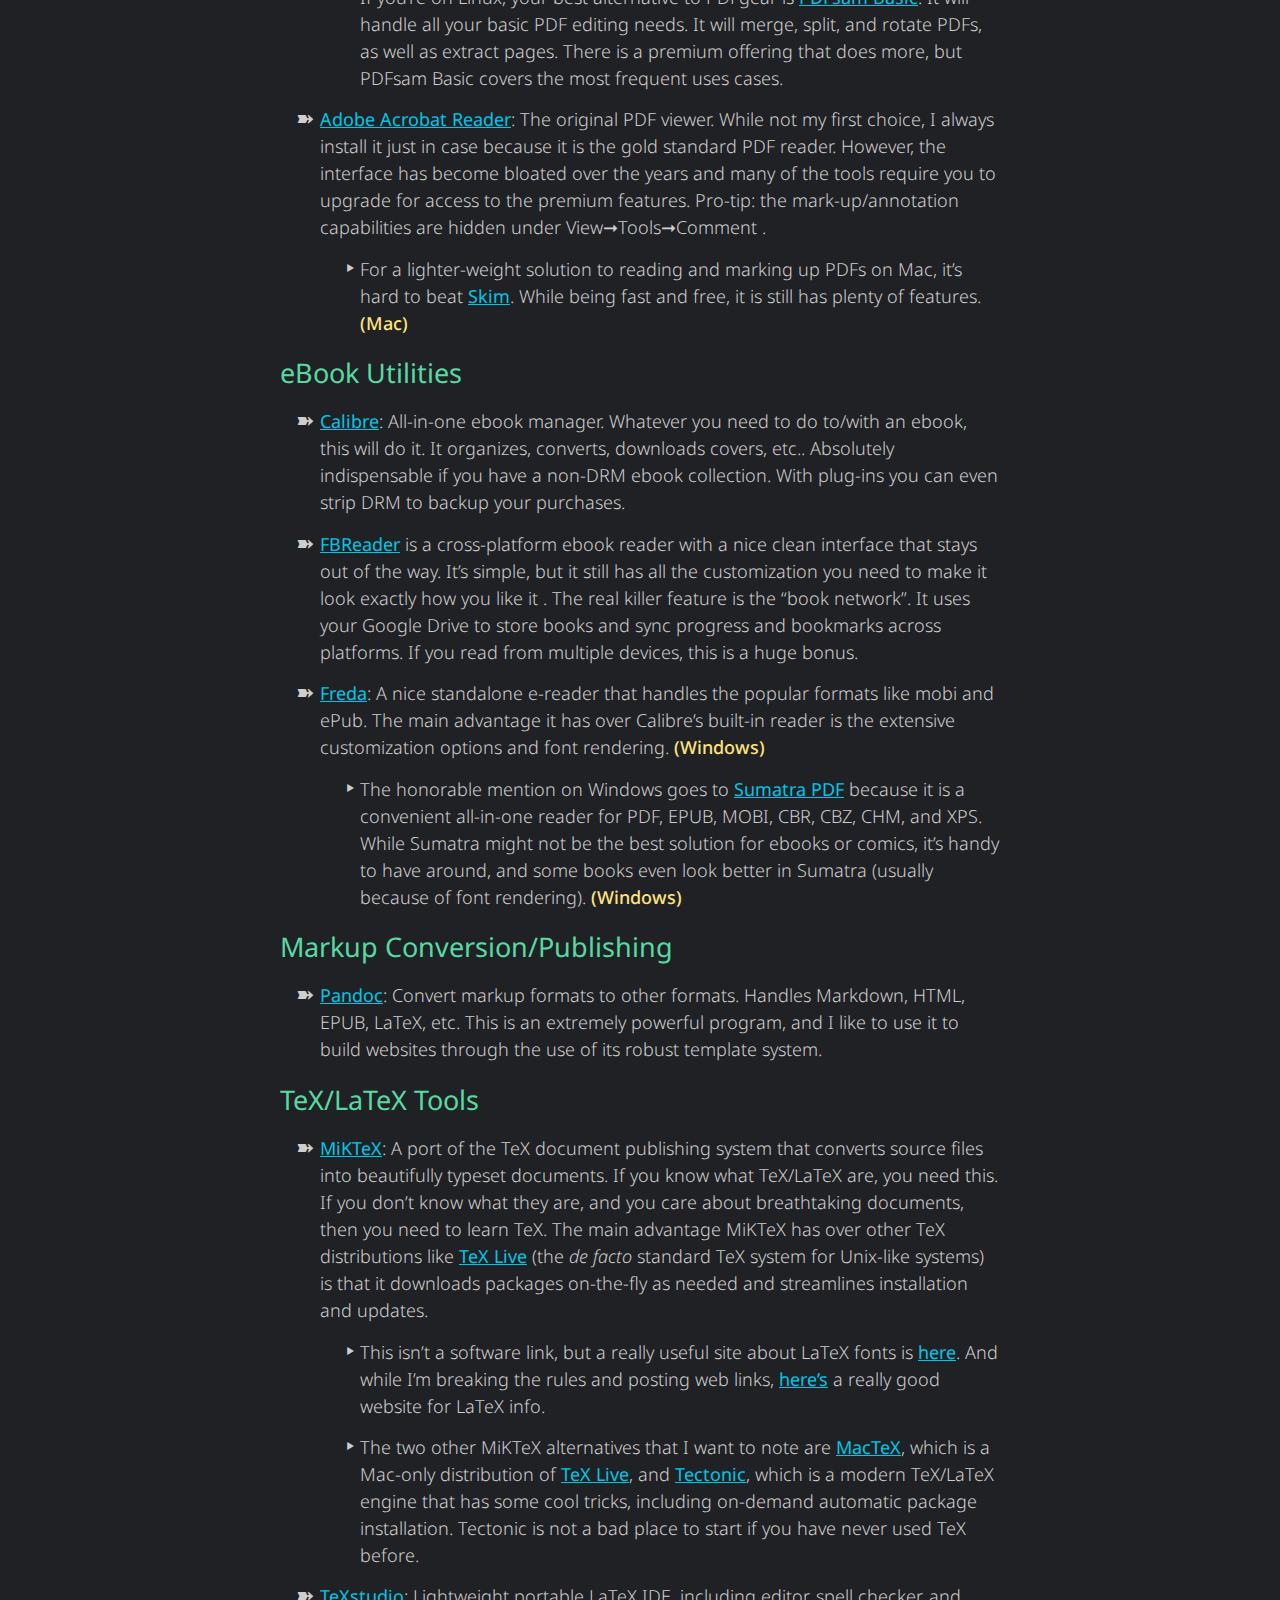
==== commit 576a907a: "x" ====
--- a/index.html
+++ b/index.html
@@ -69,8 +69,8 @@
         Having said that, I try not to include redundant programs unless
         they bring something to the party. I’m not trying to make a
         comprehensive list of all free software; this is a decidedly
-        opinionated list of the software I have chosen out of the myriad
-        of options.</p>
+        opinionated list of the software I have chosen as my favorites
+        out of the myriad of options.</p>
         <p>Many of these programs are cross-platform, but if an app
         doesn’t support at least Windows and Mac I will make a note of
         that and usually list alternatives. All of these programs are
